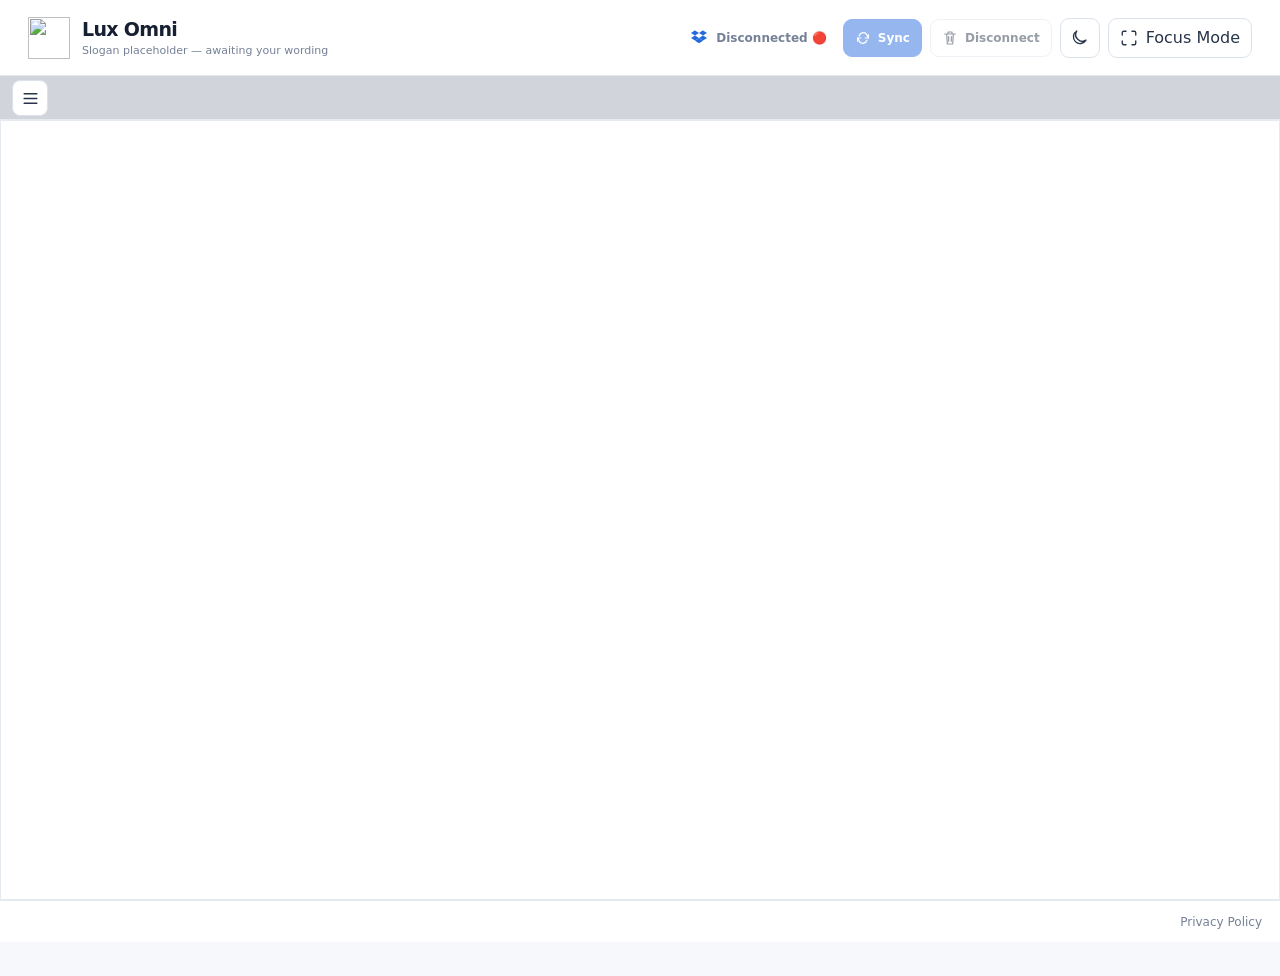
==== site/index.html @ 3a46864d "feat(ui): port legacy HTML/CSS to new modular structure and repoint asset paths" ====
<!doctype html>
<html lang="en">
<head>
  <meta charset="utf-8">
  <meta name="viewport" content="width=device-width, initial-scale=1">
  <meta name="theme-color" content="#ffffff">
  <meta name="description" content="Lux Omni">
  <link rel="icon" type="image/svg+xml" href="./icons/lux-pdf-viewer-icon.svg">
  <link rel="icon" type="image/png" sizes="64x64" href="./icons/lux-pdf-viewer-icon-64.png">
  <link rel="icon" type="image/png" sizes="256x256" href="./icons/lux-pdf-viewer-icon-256.png">
  <title>Lux Omni</title>
  <link rel="stylesheet" href="./styles.css">
  <link rel="stylesheet" href="components/pdf-editor.css">
  <link rel="stylesheet" href="components/dropbox-ui.css">
  <link rel="stylesheet" href="components/snipping-tool.css">
  <link rel="stylesheet" href="components/temporary-log.css">
  <script type="module" src="js/main.js"></script>
</head>
<body data-focus-mode="false">
  <header class="topbar">
    <a class="brand" href="./" aria-label="Lux Omni home">
      <span class="brand-mark" aria-hidden="true">
        <img src="./icons/lux-pdf-viewer-icon.svg" alt="" width="42" height="42">
      </span>
      <span class="brand-copy">
        <span class="brand-name">Lux Omni</span>
        <span class="brand-slogan">Slogan placeholder — awaiting your wording</span>
      </span>
    </a>

    <div class="topbar-actions">
      <button id="dropbox-topbar-button" class="dropbox-topbar-button" type="button" aria-label="Dropbox disconnected" title="Open Dropbox">
        <svg class="dropbox-topbar-logo" viewBox="0 0 24 24" aria-hidden="true">
          <path d="M7.2 2.8 2.4 5.9l4.8 3 4.8-3-4.8-3Zm9.6 0L12 5.9l4.8 3 4.8-3-4.8-3ZM7.2 9l-4.8 3 4.8 3 4.8-3-4.8-3Zm9.6 0L12 12l4.8 3 4.8-3-4.8-3-4.8 3 4.8 3 4.8-3-4.8-3ZM7.2 15.2l4.8 3 4.8-3-4.8-3-4.8 3Z"/>
        </svg>
        <span id="dropbox-status-indicator" class="dropbox-topbar-label" data-state="disconnected">Disconnected 🔴</span>
      </button>
      <button id="dropbox-sync-button" class="dropbox-ui-action dropbox-ui-sync" type="button" title="Save current viewport edits to Dropbox" aria-label="Sync edits to Dropbox" disabled>
        <svg viewBox="0 0 24 24" aria-hidden="true"><path d="M20 7v5h-5M4 17v-5h5"/><path d="M6.1 9A6.5 6.5 0 0 1 17 6l3 6M4 12l3 6a6.5 6.5 0 0 0 10.9-3"/></svg>
        <span class="dropbox-ui-action-label">Sync</span>
      </button>
      <button id="dropbox-disconnect-button" class="dropbox-ui-action dropbox-ui-disconnect" type="button" title="Disconnect Dropbox" aria-label="Disconnect Dropbox" disabled>
        <svg viewBox="0 0 24 24" aria-hidden="true"><path d="M9 6V3h6v3M4 6h16M7 6l1 15h8l1-15M10 10v7M14 10v7"/></svg>
        <span class="dropbox-ui-action-label">Disconnect</span>
      </button>
      <button id="theme-toggle" class="theme-toggle" type="button" aria-label="Switch to dark mode" title="Switch to dark mode" aria-pressed="false">
        <svg class="theme-icon-moon" viewBox="0 0 24 24" aria-hidden="true">
          <path d="M20.2 15.4A8.4 8.4 0 0 1 8.6 3.8 8.5 8.5 0 1 0 20.2 15.4Z"></path>
        </svg>
        <svg class="theme-icon-sun" viewBox="0 0 24 24" aria-hidden="true">
          <circle cx="12" cy="12" r="4"></circle>
          <path d="M12 2v2M12 20v2M4.93 4.93l1.42 1.42m11.3 11.3 1.42 1.42M2 12h2m16 0h2M4.93 19.07l1.42-1.42m11.3-11.3 1.42-1.42"></path>
        </svg>
      </button>
      <button id="focus-mode-toggle" class="focus-toggle" type="button" aria-pressed="false" aria-label="Turn on Focus Mode" title="Turn on Focus Mode">
        <svg class="focus-icon-enter" viewBox="0 0 24 24" aria-hidden="true">
          <path d="M8 3H5a2 2 0 0 0-2 2v3M16 3h3a2 2 0 0 1 2 2v3M21 16v3a2 2 0 0 1-2 2h-3M8 21H5a2 2 0 0 1-2-2v-3"></path>
        </svg>
        <svg class="focus-icon-exit" viewBox="0 0 24 24" aria-hidden="true">
          <path d="M9 3v4a2 2 0 0 1-2 2H3M15 3v4a2 2 0 0 0 2 2h4M3 15h4a2 2 0 0 1 2 2v4M21 15h-4a2 2 0 0 0-2 2v4"></path>
        </svg>
        <span>Focus Mode</span>
      </button>

    </div>
  </header>

  <div class="workspace-shell">
    <div class="sidebar-toggle-row">
      <button
        id="sidebar-toggle"
        class="sidebar-toggle"
        type="button"
        aria-controls="sidebar"
        aria-expanded="true"
        aria-label="Close sidebar"
        title="Close sidebar"
      >
        <svg viewBox="0 0 24 24" aria-hidden="true">
          <path d="M4 6h16M4 12h16M4 18h16"></path>
        </svg>
      </button>
    </div>
    <div id="viewport-composition" class="viewport-composition" hidden>
      <div id="viewport-topbar" class="viewport-topbar" aria-label="Viewport toolbar">
        <div id="viewport-toolbar-full" class="viewport-toolbar-section viewport-toolbar-section--full" hidden>
          <button id="viewport-minimize-full" class="viewport-minimize-button" type="button" aria-label="Minimize full-screen viewport" title="Minimize viewport">−</button>
          <button id="viewport-close-full" class="viewport-close-button" type="button" data-viewport-close="full" aria-label="Close full-screen viewport" title="Close viewport">×</button>
        </div>
        <div id="viewport-toolbar-left" class="viewport-toolbar-section viewport-toolbar-section--left" hidden>
          <button id="viewport-minimize-left" class="viewport-minimize-button" type="button" aria-label="Minimize left viewport" title="Minimize left viewport">−</button>
          <button id="viewport-close-left" class="viewport-close-button" type="button" data-viewport-close="left" aria-label="Close left viewport" title="Close left viewport">×</button>
        </div>
        <div id="viewport-toolbar-right" class="viewport-toolbar-section viewport-toolbar-section--right" hidden>
          <button id="viewport-minimize-right" class="viewport-minimize-button" type="button" aria-label="Minimize right viewport" title="Minimize right viewport">−</button>
          <button id="viewport-close-right" class="viewport-close-button" type="button" data-viewport-close="right" aria-label="Close right viewport" title="Close right viewport">×</button>
        </div>
      </div>
      <div id="viewport-fullscreen-layout" class="viewport-stage viewport-stage--full" hidden>
        <div class="viewport" data-viewport-side="full"></div>
      </div>
      <div id="viewport-split-layout" class="viewport-stage viewport-stage--split" hidden>
        <div class="viewport viewport--split" data-viewport-side="left"></div>
        <div class="viewport viewport--split" data-viewport-side="right"></div>
      </div>
      <span id="viewport-number-full" class="viewport-number viewport-number--full" aria-hidden="true" hidden>0</span>
      <span id="viewport-number-left" class="viewport-number viewport-number--left" aria-hidden="true" hidden>1/2</span>
      <span id="viewport-number-right" class="viewport-number viewport-number--right" aria-hidden="true" hidden>2/2</span>
      <div id="viewport-split-divider" class="viewport-split-divider" role="separator" aria-label="Resize viewports" aria-orientation="vertical" aria-valuemin="20" aria-valuemax="80" aria-valuenow="50" tabindex="0" hidden></div>
      <div id="viewport-minimized-dock" class="viewport-minimized-dock" aria-label="Minimized viewports" hidden>
        <div id="viewport-minimized-items" class="viewport-minimized-items"></div>
      </div>
    </div>

    <section id="viewport-replace-dialog" class="viewport-replace-dialog" hidden role="dialog" aria-modal="true" aria-labelledby="viewport-replace-title" aria-describedby="viewport-replace-message">
      <div class="viewport-replace-card">
        <div class="viewport-replace-heading">
          <span class="viewport-replace-warning-icon" aria-hidden="true">!</span>
          <div>
            <h2 id="viewport-replace-title">Replace existing content?</h2>
            <p id="viewport-replace-message">This viewport already contains content. Replacing it may discard unsaved changes.</p>
          </div>
        </div>
        <div class="viewport-replace-actions">
          <button id="viewport-replace-cancel" class="viewport-replace-cancel" type="button">Cancel</button>
          <button id="viewport-replace-confirm" class="viewport-replace-confirm" type="button">Replace</button>
        </div>
      </div>
    </section>

    <div class="workspace-layout">
      <aside id="sidebar" class="sidebar" aria-label="Sidebar">
        <div class="sidebar-inner">
          <div class="sidebar-cloud-actions">
            <button id="dropbox-sidebar-button" class="toolbar-button toolbar-button-primary toolbar-icon-button" type="button" aria-label="Dropbox" title="Dropbox">
              <svg class="dropbox-logo" viewBox="0 0 24 24" aria-hidden="true">
                <path d="M7.2 2.8 2.4 5.9l4.8 3 4.8-3-4.8-3Zm9.6 0L12 5.9l4.8 3 4.8-3-4.8-3ZM7.2 9l-4.8 3 4.8 3 4.8-3-4.8-3Zm9.6 0L12 12l4.8 3 4.8-3-4.8-3-4.8 3 4.8 3 4.8-3-4.8-3ZM7.2 15.2l4.8 3 4.8-3-4.8-3-4.8 3Z"/>
              </svg>
            </button>
            <button id="sidebar-screenshot" class="toolbar-button toolbar-icon-button" type="button" aria-label="Open Lux Omni Snipping Tool" title="Lux Omni Snipping Tool">
              <svg viewBox="0 0 24 24" aria-hidden="true">
                <path d="M8 4H6a2 2 0 0 0-2 2v2M16 4h2a2 2 0 0 1 2 2v2M20 16v2a2 2 0 0 1-2 2h-2M8 20H6a2 2 0 0 1-2-2v-2"/>
                <rect x="8.5" y="8.5" width="7" height="7" rx="1" stroke-dasharray="2 2"/>
              </svg>
            </button>
            <a id="clipboard-open" class="toolbar-button toolbar-icon-button" href="./clipboard.html" target="_blank" rel="noopener noreferrer" aria-label="Open Lux Omni Clipboard in a new tab" title="Lux Omni Clipboard">
              <svg class="clipboard-icon" viewBox="0 0 24 24" aria-hidden="true">
                <rect x="5" y="4" width="14" height="17" rx="2"></rect>
                <path d="M9 4.5V3.8A1.8 1.8 0 0 1 10.8 2h2.4A1.8 1.8 0 0 1 15 3.8v.7M9 10h6M9 14h6M9 18h4"></path>
              </svg>
            </a>
            <button id="sidebar-youtube-button" class="toolbar-button toolbar-icon-button youtube-sidebar-button" type="button" aria-label="Load a YouTube video" title="YouTube" aria-controls="youtube-tile" aria-haspopup="dialog" aria-expanded="false">
              <svg class="youtube-sidebar-icon" viewBox="0 0 24 18" aria-hidden="true">
                <path d="M23.5 2.8a3 3 0 0 0-2.1-2.1C19.5.2 12 .2 12 .2S4.5.2 2.6.7A3 3 0 0 0 .5 2.8 31 31 0 0 0 0 9s0 3.7.5 6.2a3 3 0 0 0 2.1 2.1c1.9.5 9.4.5 9.4.5s7.5 0 9.4-.5a3 3 0 0 0 2.1-2.1A31 31 0 0 0 24 9s0-3.7-.5-6.2Z" fill="#ff0033"></path>
                <path d="m9.6 12.7 6.3-3.7-6.3-3.7v7.4Z" fill="#ffffff"></path>
              </svg>
            </button>
            <button id="viewport-fullscreen" class="toolbar-button toolbar-icon-button viewport-mode-button" type="button" aria-label="Open full-screen viewport" title="Full Screen" aria-pressed="false">
              <svg class="viewport-mode-icon" viewBox="0 0 24 24" aria-hidden="true">
                <path d="M8 3H4v5M16 3h4v5M20 16v5h-4M8 21H4v-5"></path>
              </svg>
            </button>
            <button id="viewport-split-screen" class="toolbar-button toolbar-icon-button viewport-mode-button" type="button" aria-label="Open split-screen viewports" title="Split Screen" aria-pressed="false">
              <svg class="viewport-mode-icon" viewBox="0 0 24 24" aria-hidden="true">
                <rect x="3" y="4" width="18" height="16" rx="2"></rect>
                <path d="M12 4v16"></path>
              </svg>
            </button>
          </div>
        </div>
      </aside>
      <main class="workspace" aria-label="PDF workspace">
        <div class="workspace-empty-state">
          <h1>Workspace</h1>
          <p>Open a document or tool to begin.</p>
        </div>
      </main>
    </div>
  </div>

  <section id="youtube-tile" class="youtube-tile" hidden role="dialog" aria-labelledby="youtube-tile-title" aria-describedby="youtube-tile-help" aria-modal="false">
    <h2 id="youtube-tile-title">Load YouTube video</h2>
    <p id="youtube-tile-help" class="youtube-tile-help">Paste a video link, then choose where it should open.</p>
    <label class="youtube-tile-label" for="youtube-video-url">YouTube link</label>
    <input id="youtube-video-url" class="youtube-tile-input" type="url" inputmode="url" autocomplete="url" placeholder="https://youtu.be/…" spellcheck="false">
    <p id="youtube-tile-feedback" class="youtube-tile-feedback" role="status" aria-live="polite" hidden></p>
    <div class="youtube-tile-targets" role="group" aria-label="Video destination">
      <button class="youtube-target-button" type="button" data-youtube-target="left" aria-label="Open video in Left viewport">
        <svg viewBox="0 0 24 24" aria-hidden="true"><rect x="3" y="4" width="18" height="16" rx="2"></rect><path d="M12 4v16"></path><path d="M8 8v8"></path></svg>
        <span>Left</span>
      </button>
      <button class="youtube-target-button" type="button" data-youtube-target="right" aria-label="Open video in Right viewport">
        <svg viewBox="0 0 24 24" aria-hidden="true"><rect x="3" y="4" width="18" height="16" rx="2"></rect><path d="M12 4v16"></path><path d="M16 8v8"></path></svg>
        <span>Right</span>
      </button>
      <button class="youtube-target-button" type="button" data-youtube-target="full" aria-label="Open video in Full Screen viewport">
        <svg viewBox="0 0 24 24" aria-hidden="true"><path d="M8 3H4v5M16 3h4v5M20 16v5h-4M8 21H4v-5"></path></svg>
        <span>Full Screen</span>
      </button>
    </div>
  </section>

  <div id="lux-snip-capture-panel" class="lux-snip-capture-panel" hidden role="region" aria-label="Lux Omni Snipping Tool capture options">
    <p class="lux-snip-panel-title">Lux Omni Snipping Tool</p>
    <div class="lux-snip-mode-group" role="group" aria-label="Snip mode">
      <button type="button" data-lux-snip-mode="rectangle" class="is-active" aria-pressed="true">Rectangle</button>
      <button type="button" data-lux-snip-mode="freeform" aria-pressed="false">Freeform</button>
      <button type="button" data-lux-snip-mode="viewport" aria-pressed="false">Viewport</button>
    </div>
    <label for="lux-snip-delay">Delay
      <select id="lux-snip-delay">
        <option value="0">None</option><option value="3">3 seconds</option><option value="5">5 seconds</option><option value="10">10 seconds</option>
      </select>
    </label>
    <button id="lux-snip-new" class="primary" type="button">Start Snipping</button>
    <button id="lux-snip-cancel" class="danger" type="button">Cancel</button>
  </div>
  <div id="lux-snip-countdown" hidden role="status" aria-live="polite"></div>
  <div id="lux-snip-selection" hidden tabindex="-1" aria-label="Select an area of the visible browser viewport">
    <div id="lux-snip-selection-box" hidden></div>
    <div id="lux-snip-selection-help">Drag to select the visible viewport area</div>
    <div id="lux-snip-selection-toolbar" role="toolbar" aria-label="Capture selection tools" hidden>
      <span>Lux Omni Snipping Tool</span>
      <button type="button" data-lux-snip-selection-mode="rectangle">Rectangle</button>
      <button type="button" data-lux-snip-selection-mode="freeform">Freeform</button>
      <button type="button" data-lux-snip-selection-mode="viewport">Viewport</button>
      <button id="lux-snip-selection-cancel" type="button">Cancel</button>
    </div>
  </div>

  <div id="lux-snip-editor-modal" class="lux-snip-editor-modal" role="dialog" aria-modal="true" aria-labelledby="lux-snip-editor-title" hidden>
    <div class="lux-snip-editor-backdrop" aria-hidden="true"></div>
    <section class="lux-snip-editor-dialog">
      <header class="lux-snip-editor-header">
        <img class="lux-snip-brand-icon" src="./icons/lux-pdf-viewer-icon.svg" alt="">
        <h2 id="lux-snip-editor-title" class="lux-snip-editor-title">Lux Omni Snipping Tool</h2>
        <button id="lux-snip-discard" type="button" aria-label="Discard screenshot and close" title="Discard screenshot and close">
          <svg viewBox="0 0 24 24" aria-hidden="true"><path d="M6 6 18 18M18 6 6 18"></path></svg>
        </button>
      </header>
      <div class="lux-snip-editor-toolbar" role="toolbar" aria-label="Screenshot editing tools">
        <button type="button" data-lux-snip-tool="pen" class="is-active" aria-pressed="true" title="Pen"><svg viewBox="0 0 24 24" aria-hidden="true"><path d="m4 20 4.5-1 11-11a2.1 2.1 0 0 0-3-3l-11 11L4 20Z"/></svg>Pen</button>
        <button type="button" data-lux-snip-tool="highlighter" aria-pressed="false" title="Highlighter"><svg viewBox="0 0 24 24" aria-hidden="true"><path d="m4 16 10-10 4 4L8 20H4v-4Z"/><path d="m12 8 4 4M3 22h18"/></svg>Highlight</button>
        <button type="button" data-lux-snip-tool="eraser" aria-pressed="false" title="Eraser"><svg viewBox="0 0 24 24" aria-hidden="true"><path d="m7 21-5-5a2 2 0 0 1 0-3l9-9a2 2 0 0 1 3 0l7 7a2 2 0 0 1 0 3l-7 7H7Z"/><path d="m8 6 10 10M14 21h8"/></svg>Eraser</button>
        <button type="button" data-lux-snip-tool="text" aria-pressed="false" title="Insert text"><svg viewBox="0 0 24 24" aria-hidden="true"><path d="M4 6V4h16v2M12 4v16M8 20h8"/></svg>Text</button>
        <button type="button" data-lux-snip-tool="crop" aria-pressed="false" title="Crop screenshot"><svg viewBox="0 0 24 24" aria-hidden="true"><path d="M6 3v12a3 3 0 0 0 3 3h12M3 6h12a3 3 0 0 1 3 3v12"/></svg>Crop</button>
        <span class="lux-snip-toolbar-divider"></span>
        <div class="lux-snip-color-row" role="group" aria-label="Annotation color">
          <button type="button" data-lux-snip-color="#e03131" class="lux-snip-color is-active" aria-label="Red" aria-pressed="true" title="Red" style="background:#e03131"></button>
          <button type="button" data-lux-snip-color="#ff922b" class="lux-snip-color" aria-label="Orange" aria-pressed="false" title="Orange" style="background:#ff922b"></button>
          <button type="button" data-lux-snip-color="#f08c00" class="lux-snip-color" aria-label="Yellow" aria-pressed="false" title="Yellow" style="background:#f08c00"></button>
          <button type="button" data-lux-snip-color="#2f9e44" class="lux-snip-color" aria-label="Green" aria-pressed="false" title="Green" style="background:#2f9e44"></button>
          <button type="button" data-lux-snip-color="#1971c2" class="lux-snip-color" aria-label="Blue" aria-pressed="false" title="Blue" style="background:#1971c2"></button>
          <button type="button" data-lux-snip-color="#7048e8" class="lux-snip-color" aria-label="Purple" aria-pressed="false" title="Purple" style="background:#7048e8"></button>
          <button type="button" data-lux-snip-color="#111827" class="lux-snip-color" aria-label="Black" aria-pressed="false" title="Black" style="background:#111827"></button>
        </div>
        <select id="lux-snip-width" aria-label="Pen thickness" title="Pen thickness"><option value="2">Thin</option><option value="3" selected>Medium</option><option value="6">Thick</option></select>
        <span class="lux-snip-toolbar-divider"></span>
        <button id="lux-snip-undo" type="button" title="Undo" aria-label="Undo" disabled><svg viewBox="0 0 24 24" aria-hidden="true"><path d="M9 14 4 9l5-5"/><path d="M4 9h9a7 7 0 0 1 0 14h-2"/></svg></button>
        <button id="lux-snip-redo" type="button" title="Redo" aria-label="Redo" disabled><svg viewBox="0 0 24 24" aria-hidden="true"><path d="m15 14 5-5-5-5"/><path d="M20 9h-9a7 7 0 0 0 0 14h2"/></svg></button>
        <button id="lux-snip-zoom-out" type="button" title="Zoom out" aria-label="Zoom out">−</button>
        <span id="lux-snip-zoom-label" aria-live="polite">100%</span>
        <button id="lux-snip-zoom-in" type="button" title="Zoom in" aria-label="Zoom in">+</button>
        <button id="lux-snip-copy" type="button" title="Copy annotated screenshot to the system clipboard"><svg viewBox="0 0 24 24" aria-hidden="true"><rect x="8" y="8" width="12" height="13" rx="2"/><path d="M16 8V5a2 2 0 0 0-2-2H5a2 2 0 0 0-2 2v11a2 2 0 0 0 2 2h3"/></svg>Copy</button>
        <button id="lux-snip-log" type="button" title="Add this annotated screenshot to Lux Omni Clipboard Log"><svg viewBox="0 0 24 24" aria-hidden="true"><path d="M12 5v14M5 12h14"/><path d="M4 3h16a1 1 0 0 1 1 1v16a1 1 0 0 1-1 1H4a1 1 0 0 1-1-1V4a1 1 0 0 1 1-1Z"/></svg>Add to log</button>
        <button id="lux-snip-save" type="button" title="Save screenshot as PNG"><svg viewBox="0 0 24 24" aria-hidden="true"><path d="M12 3v12m-5-5 5 5 5-5M4 18v3h16v-3"/></svg>Save</button>
      </div>
      <div id="lux-snip-workarea" class="lux-snip-workarea">
        <div id="lux-snip-stage">
          <canvas id="lux-snip-base" aria-label="Captured screenshot"></canvas>
          <canvas id="lux-snip-ink" aria-label="Draw or crop on the captured screenshot"></canvas>
          <div id="lux-snip-crop-box" hidden></div>
        </div>
      </div>
      <div id="lux-snip-status" role="status" aria-live="polite"></div>
    </section>
  </div>
  <div id="lux-snip-notice" role="status" aria-live="polite" hidden></div>

  <div id="dropbox-file-manager" class="dropbox-ui-modal" role="dialog" aria-modal="true" aria-labelledby="dropbox-file-manager-title" aria-describedby="dropbox-file-manager-status" hidden>
    <div class="dropbox-ui-backdrop" data-dropbox-ui-close></div>
    <section class="dropbox-ui-dialog" role="document">
      <header class="dropbox-ui-header">
        <div class="dropbox-ui-heading">
          <h2 id="dropbox-file-manager-title">Dropbox Files</h2>
          <p id="dropbox-current-location" class="dropbox-current-location">My Dropbox</p>
        </div>
        <div class="dropbox-ui-header-actions">
          <input id="dropbox-upload-input" class="dropbox-ui-file-input" type="file" aria-label="Choose a file to upload">
          <label class="dropbox-ui-upload-button" for="dropbox-upload-input" title="Upload a file from this device">
            <svg viewBox="0 0 24 24" aria-hidden="true"><path d="M12 16V4m-5 5 5-5 5 5"/><path d="M4 16v4h16v-4"/></svg>
            <span>Upload File</span>
          </label>
          <button id="dropbox-file-manager-close" class="dropbox-ui-close" type="button" aria-label="Close Dropbox Files" title="Close">
            <svg viewBox="0 0 24 24" aria-hidden="true"><path d="m6 6 12 12M18 6 6 18"/></svg>
          </button>
        </div>
      </header>
      <div class="dropbox-ui-navigation">
        <button id="dropbox-folder-back" class="dropbox-ui-back" type="button" disabled>
          <svg viewBox="0 0 24 24" aria-hidden="true"><path d="m14 5-7 7 7 7M7 12h14"/></svg>
          <span>Back</span>
        </button>
        <span class="dropbox-ui-navigation-hint">Choose a file, or open a folder to browse its contents.</span>
      </div>
      <p id="dropbox-file-manager-status" class="dropbox-ui-status" role="status" aria-live="polite">Checking Dropbox connection…</p>
      <div class="dropbox-ui-list-wrap">
        <ul id="dropbox-file-list" class="dropbox-ui-file-list" aria-label="Dropbox files and folders"></ul>
        <div id="dropbox-empty-state" class="dropbox-ui-empty" hidden>
          <svg viewBox="0 0 48 48" aria-hidden="true"><path d="M7 14.5A3.5 3.5 0 0 1 10.5 11H20l4 4h13.5A3.5 3.5 0 0 1 41 18.5v18a3.5 3.5 0 0 1-3.5 3.5h-27A3.5 3.5 0 0 1 7 36.5Z"/></svg>
          <strong>This folder is empty</strong>
          <span>Upload a file or go back to another folder.</span>
        </div>
      </div>
      <footer id="dropbox-selection-actions" class="dropbox-ui-selection" hidden>
        <div class="dropbox-ui-selected-copy">
          <span class="dropbox-ui-selected-label">Selected file</span>
          <strong id="dropbox-selected-name">No file selected</strong>
        </div>
        <div class="dropbox-ui-viewport-actions">
          <button id="dropbox-add-left" type="button">Add to Left Viewport</button>
          <button id="dropbox-add-right" type="button">Add to Right Viewport</button>
          <button id="dropbox-add-full" type="button">Add to Full Viewport</button>
        </div>
      </footer>
    </section>
  </div>
  <div id="dropbox-ui-toast" class="dropbox-ui-toast" role="status" aria-live="polite" hidden></div>

  <footer class="site-footer"><a href="./privacy.html">Privacy Policy</a></footer>
</body>
</html>
---- site/styles.css ----
:root {
  color-scheme: light;
  font-family: Inter, ui-sans-serif, system-ui, -apple-system, BlinkMacSystemFont, "Segoe UI", sans-serif;
  font-synthesis: none;
  text-rendering: optimizeLegibility;
  -webkit-font-smoothing: antialiased;
  -moz-osx-font-smoothing: grayscale;

  --ink: #1d2636;
  --muted: #758196;
  --line: #e5e9f0;
  --panel: #ffffff;
  --workspace: #f6f8fb;
  --accent: #4263eb;
  --brand-mark-bg: #eef2ff;
  --brand-name: #172033;

  --control-text: #273449;
  --control-bg: #ffffff;
  --control-border: #dce2ec;
  --control-hover-bg: #f7f8ff;
  --control-hover-border: #bac7ff;
  --focus-outline: #a5b4fc;
  --sidebar-width: 68px;
}

:root[data-theme="dark"] {
  color-scheme: dark;
  --ink: #e8edf5;
  --muted: #a0aabd;
  --line: #303949;
  --panel: #181e29;
  --workspace: #10151e;
  --accent: #a5b4fc;
  --brand-mark-bg: #252d44;
  --brand-name: #f3f5fa;

  --control-text: #e7ecf5;
  --control-bg: #1d2533;
  --control-border: #3a4557;
  --control-hover-bg: #29344a;
  --control-hover-border: #6577b8;
  --focus-outline: #8195dc;
}

* {
  box-sizing: border-box;
}

html,
body {
  min-width: 320px;
  min-height: 100%;
  margin: 0;
}

body {
  min-height: 100vh;
  color: var(--ink);
  background: var(--workspace);
  transition: background-color 180ms ease, color 180ms ease;
}

button,
a {
  font: inherit;
}

.topbar {
  position: fixed;
  top: 0;
  right: 0;
  left: 0;
  z-index: 10;
  display: flex;
  width: 100%;
  min-height: 76px;
  align-items: center;
  justify-content: space-between;
  gap: 24px;
  padding: 12px 28px;
  border-bottom: 1px solid var(--line);
  background: var(--panel);
  transform: translateY(0);
  transition:
    transform 280ms cubic-bezier(0.22, 1, 0.36, 1),
    background-color 180ms ease,
    color 180ms ease,
    border-color 180ms ease;
}

.brand {
  display: inline-flex;
  min-width: 0;
  align-items: center;
  gap: 12px;
  color: inherit;
  text-decoration: none;
}

.brand-mark {
  display: grid;
  width: 42px;
  height: 42px;
  flex: 0 0 42px;
  place-items: center;
  border-radius: 12px;
  color: var(--accent);
  background: transparent;
  transition: color 180ms ease;
}

.brand-mark img {
  display: block;
  width: 100%;
  height: 100%;
  object-fit: contain;
}

.brand-copy {
  display: flex;
  min-width: 0;
  flex-direction: column;
  gap: 3px;
}

.brand-name {
  overflow: hidden;
  color: var(--brand-name);
  font-size: 19px;
  font-weight: 720;
  letter-spacing: -0.035em;
  line-height: 1.2;
  text-overflow: ellipsis;
  white-space: nowrap;
}

.brand-slogan {
  color: var(--muted);
  font-size: 11px;
  line-height: 1.25;
}

.topbar-actions {
  display: flex;
  flex: 0 0 auto;
  align-items: center;
  gap: 8px;
}

.dropbox-topbar-button {
  display: inline-flex;
  min-width: 0;
  min-height: 40px;
  align-items: center;
  justify-content: center;
  gap: 7px;
  padding: 0 7px;
  border: 1px solid transparent;
  border-radius: 9px;
  color: var(--control-text);
  background: transparent;
  cursor: pointer;
  font: inherit;
  white-space: nowrap;
  transition: background-color 180ms ease, border-color 180ms ease;
}

.dropbox-topbar-button:hover {
  border-color: var(--control-border);
  background: var(--control-hover-bg);
}

.dropbox-topbar-button:focus-visible {
  outline: 3px solid var(--focus-outline);
  outline-offset: 2px;
}

.dropbox-topbar-logo {
  display: block;
  width: 20px;
  height: 20px;
  flex: 0 0 20px;
  fill: #2469dc;
}

.dropbox-topbar-label {
  max-width: 148px;
  overflow: hidden;
  color: var(--control-text);
  font-size: 12px;
  font-weight: 600;
  text-overflow: ellipsis;
  white-space: nowrap;
}

.theme-toggle,
.focus-toggle,
.sidebar-toggle {
  border: 1px solid var(--control-border);
  color: var(--control-text);
  background: var(--control-bg);
  cursor: pointer;
  transition: background-color 180ms ease, color 180ms ease, border-color 180ms ease;
}

.theme-toggle:hover,
.focus-toggle:hover,
.focus-toggle[aria-pressed="true"],
.sidebar-toggle:hover {
  border-color: var(--control-hover-border);
  background: var(--control-hover-bg);
}

.theme-toggle:focus-visible,
.focus-toggle:focus-visible,
.sidebar-toggle:focus-visible,
.brand:focus-visible {
  outline: 3px solid var(--focus-outline);
  outline-offset: 3px;
}

.theme-toggle {
  display: grid;
  width: 40px;
  height: 40px;
  flex: 0 0 40px;
  place-items: center;
  padding: 0;
  border-radius: 9px;
}

.theme-toggle svg {
  width: 19px;
  height: 19px;
  fill: none;
  stroke: currentColor;
  stroke-linecap: round;
  stroke-linejoin: round;
  stroke-width: 1.7;
}

.theme-icon-sun {
  display: none;
}

:root[data-theme="dark"] .theme-icon-moon {
  display: none;
}

:root[data-theme="dark"] .theme-icon-sun {
  display: block;
}

.focus-toggle {
  display: inline-flex;
  min-height: 40px;
  align-items: center;
  justify-content: center;
  gap: 8px;
  padding: 0 11px;
  border-radius: 9px;
  white-space: nowrap;
}

.focus-toggle svg {
  width: 18px;
  height: 18px;
  flex: 0 0 18px;
  fill: none;
  stroke: currentColor;
  stroke-linecap: round;
  stroke-linejoin: round;
  stroke-width: 1.8;
}

.focus-icon-exit {
  display: none;
}

body[data-focus-mode="true"] .focus-icon-enter {
  display: none;
}

body[data-focus-mode="true"] .focus-icon-exit {
  display: block;
}

/* Focus Mode only changes topbar visibility when the user enables it. */
body[data-focus-mode="true"] .topbar {
  transform: translateY(-100%);
  pointer-events: none;
}

body[data-focus-mode="true"] .topbar.is-visible {
  transform: translateY(0);
  pointer-events: auto;
}

.workspace-shell {
  position: relative;
  margin-top: 76px;
}

body[data-focus-mode="true"] .workspace-shell {
  margin-top: 0;
}

.sidebar-toggle-row {
  position: relative;
  z-index: 4;
  display: flex;
  width: var(--sidebar-width);
  height: 44px;
  align-items: center;
  padding: 0 12px;
  background: var(--workspace);
  pointer-events: none;
}

:root[data-sidebar-open="false"] .sidebar-toggle-row {
  background: transparent;
}

.sidebar-toggle {
  pointer-events: auto;
}

.viewport-composition {
  position: absolute;
  top: 0;
  right: 0;
  bottom: 0;
  left: var(--sidebar-width);
  z-index: 2;
  display: grid;
  min-width: 0;
  min-height: 0;
  grid-template-columns: minmax(0, var(--split-left-share, 1fr)) 5px minmax(0, var(--split-right-share, 1fr));
  grid-template-rows: 44px minmax(0, 1fr) auto;
}

:root[data-sidebar-open="false"] .viewport-composition {
  left: 0;
}

.viewport-topbar {
  display: grid;
  grid-column: 1 / -1;
  grid-row: 1;
  min-width: 0;
  grid-template-columns: minmax(0, var(--split-left-share, 1fr)) 5px minmax(0, var(--split-right-share, 1fr));
  background: #d1d5db;
  border-bottom: 1px solid var(--line);
}

.viewport-toolbar-section {
  display: flex;
  min-width: 0;
  min-height: 0;
  align-items: center;
  justify-content: flex-end;
  gap: 6px;
  padding: 0 8px;
}

.youtube-sidebar-button svg {
  display: block;
  width: 20px;
  height: 15px;
}

.youtube-tile {
  position: fixed;
  z-index: 30;
  width: min(340px, calc(100vw - 88px));
  padding: 16px;
  border: 1px solid var(--control-border);
  border-radius: 14px;
  color: var(--ink);
  background: var(--panel);
  box-shadow: 0 14px 42px rgb(15 23 42 / 22%);
}

.youtube-tile h2 {
  margin: 0;
  color: var(--brand-name);
  font-size: 16px;
  font-weight: 720;
  line-height: 1.35;
}

.youtube-tile-help {
  margin: 6px 0 14px;
  color: var(--muted);
  font-size: 12px;
  line-height: 1.5;
}

.youtube-tile-label {
  display: block;
  margin-bottom: 6px;
  color: var(--control-text);
  font-size: 12px;
  font-weight: 650;
}

.youtube-tile-input {
  display: block;
  width: 100%;
  min-width: 0;
  min-height: 38px;
  padding: 8px 10px;
  border: 1px solid var(--control-border);
  border-radius: 8px;
  color: var(--control-text);
  background: var(--control-bg);
  font: inherit;
  font-size: 12px;
}

.youtube-tile-input:focus-visible {
  outline: 3px solid var(--focus-outline);
  outline-offset: 2px;
}

.youtube-tile-feedback {
  margin: 8px 0 0;
  color: #dc2626;
  font-size: 12px;
  line-height: 1.45;
}

:root[data-theme="dark"] .youtube-tile-feedback {
  color: #fca5a5;
}

.youtube-tile-targets {
  display: grid;
  grid-template-columns: repeat(3, minmax(0, 1fr));
  gap: 7px;
  margin-top: 14px;
}

.youtube-target-button {
  display: flex;
  min-width: 0;
  min-height: 62px;
  flex-direction: column;
  align-items: center;
  justify-content: center;
  gap: 6px;
  padding: 7px 3px;
  border: 1px solid var(--control-border);
  border-radius: 9px;
  color: var(--control-text);
  background: var(--control-bg);
  cursor: pointer;
  font-size: 11px;
  font-weight: 650;
  line-height: 1.2;
  text-align: center;
  transition: background-color 160ms ease, border-color 160ms ease;
}

.youtube-target-button:hover {
  border-color: var(--control-hover-border);
  background: var(--control-hover-bg);
}

.youtube-target-button:focus-visible {
  outline: 3px solid var(--focus-outline);
  outline-offset: 2px;
}

.youtube-target-button svg {
  display: block;
  width: 20px;
  height: 20px;
  fill: none;
  stroke: currentColor;
  stroke-width: 1.7;
  stroke-linecap: round;
  stroke-linejoin: round;
}

.youtube-target-button[data-youtube-target="full"] svg {
  width: 19px;
  height: 19px;
}

.viewport-toolbar-section--full {
  grid-column: 1 / -1;
}

.viewport-toolbar-section--left {
  grid-column: 1;
}

.viewport-toolbar-section--right {
  grid-column: 3;
}

.viewport-minimize-button,
.viewport-close-button {
  display: grid;
  width: 24px;
  height: 24px;
  flex: 0 0 24px;
  place-items: center;
  padding: 0;
  border: 0;
  border-radius: 4px;
  color: #ffffff;
  background: #dc2626;
  cursor: pointer;
  font-size: 20px;
  font-weight: 700;
  line-height: 1;
  transition: background-color 140ms ease, box-shadow 140ms ease;
}

.viewport-minimize-button {
  width: 24px;
  height: 24px;
  flex: 0 0 24px;
  place-items: center;
  padding: 0;
  border: 0;
  border-radius: 4px;
  color: #ffffff;
  background: #6b7280;
  cursor: pointer;
  font-size: 22px;
  font-weight: 600;
  line-height: 1;
  transition: background-color 140ms ease, box-shadow 140ms ease;
}

.viewport-minimize-button:hover {
  background: #4b5563;
}

.viewport-minimize-button:focus-visible {
  outline: 2px solid #374151;
  outline-offset: 2px;
}

.viewport-close-button:hover {
  background: #b91c1c;
}

.viewport-close-button:focus-visible {
  outline: 2px solid #991b1b;
  outline-offset: 2px;
}

.sidebar-toggle {
  display: grid;
  width: 36px;
  height: 36px;
  place-items: center;
  padding: 0;
  border-radius: 8px;
}

.sidebar-toggle svg {
  width: 19px;
  height: 19px;
  fill: none;
  stroke: currentColor;
  stroke-width: 1.8;
  stroke-linecap: round;
}

.workspace-layout {
  display: grid;
  grid-template-columns: var(--sidebar-width) minmax(0, 1fr);
  min-height: calc(100vh - 120px);
  transition: grid-template-columns 240ms cubic-bezier(0.22, 1, 0.36, 1);
}

:root[data-sidebar-open="false"] .workspace-layout {
  grid-template-columns: 0 minmax(0, 1fr);
}

.sidebar {
  min-width: 0;
  overflow: hidden;
  border-right: 1px solid var(--line);
  background: var(--panel);
  transition: background-color 180ms ease, border-color 180ms ease;
}

:root[data-sidebar-open="false"] .sidebar {
  border-right-color: transparent;
}

.sidebar-inner {
  width: var(--sidebar-width);
  min-width: var(--sidebar-width);
  min-height: calc(100vh - 120px);
  height: 100%;
  padding: 12px 8px;
  overflow-x: hidden;
}

.workspace {
  min-width: 0;
  min-height: calc(100vh - 120px);
  background: var(--workspace);
}

.viewport-stage {
  width: 100%;
  height: 100%;
  min-width: 0;
  min-height: 0;
}

.viewport-stage--full {
  grid-column: 1 / -1;
  grid-row: 2;
}

.viewport-stage--split {
  display: contents;
}

.viewport-stage--split > .viewport:first-child {
  grid-column: 1;
  grid-row: 2;
}

.viewport-stage--split > .viewport:last-child {
  grid-column: 3;
  grid-row: 2;
}

.viewport-composition[data-mode^="solo-"] {
  grid-template-columns: minmax(0, 1fr) 0 minmax(0, 0fr);
}

.viewport-composition[data-mode^="solo-"] .viewport-topbar {
  grid-template-columns: minmax(0, 1fr) 0 minmax(0, 0fr);
}

.viewport-composition[data-mode^="solo-"] .viewport-stage--split > .viewport {
  display: none;
}

.viewport-composition[data-mode="solo-left"] .viewport-stage--split > .viewport[data-viewport-side="left"],
.viewport-composition[data-mode="solo-right"] .viewport-stage--split > .viewport[data-viewport-side="right"] {
  display: block;
  grid-column: 1 / -1;
  grid-row: 2;
}

.viewport-number {
  position: relative;
  z-index: 4;
  display: grid;
  width: 25px;
  height: 30px;
  align-self: center;
  justify-self: end;
  place-items: center;
  margin-right: 7px;
  border: 1px solid #94a3b8;
  border-radius: 5px;
  color: #111827;
  background: #ffffff;
  box-shadow: 0 1px 3px rgb(15 23 42 / 12%);
  font-size: 11px;
  font-weight: 750;
  line-height: 1;
  pointer-events: none;
  grid-row: 2;
}

.viewport-number--full {
  grid-column: 1 / -1;
}

.viewport-number--left {
  grid-column: 1;
}

.viewport-number--right {
  grid-column: 3;
}

.viewport-composition[data-mode="solo-right"] .viewport-number--right {
  grid-column: 1 / -1;
}

.viewport.is-drop-target {
  outline: 3px dashed var(--accent);
  outline-offset: -6px;
  box-shadow: inset 0 0 0 2px var(--accent);
}

.viewport-minimized-bar {
  cursor: grab;
}

.viewport-minimized-bar:active,
.viewport-minimized-bar.is-dragging {
  cursor: grabbing;
  opacity: 0.68;
}

.viewport-minimized-dock {
  display: flex;
  min-width: 0;
  max-width: 100%;
  grid-column: 1 / -1;
  grid-row: 3;
  align-items: center;
  padding: 7px 9px;
  border-top: 1px solid var(--line);
  background: var(--workspace);
}

.viewport-minimized-items {
  display: flex;
  min-width: 0;
  max-width: 100%;
  flex: 1 1 auto;
  flex-wrap: wrap;
  gap: 7px;
}

.viewport-minimized-bar {
  display: grid;
  width: min(100%, 340px);
  min-width: min(220px, 100%);
  min-height: 34px;
  grid-template-columns: auto minmax(0, 1fr) auto;
  align-items: center;
  gap: 8px;
  padding: 0 10px;
  border: 1px solid var(--control-border);
  border-radius: 7px;
  color: var(--control-text);
  background: var(--panel);
  cursor: pointer;
  text-align: left;
  box-shadow: 0 1px 3px rgb(15 23 42 / 8%);
}

.viewport-minimized-bar:hover {
  border-color: var(--control-hover-border);
  background: var(--control-hover-bg);
}

.viewport-minimized-bar:focus-visible {
  outline: 2px solid var(--focus-outline);
  outline-offset: 2px;
}

.viewport-minimized-file {
  overflow: hidden;
  font-size: 12px;
  line-height: 1.3;
  text-overflow: ellipsis;
  white-space: nowrap;
}

.viewport-minimized-number {
  color: var(--muted);
  font-size: 11px;
  font-weight: 750;
  white-space: nowrap;
}

.viewport-minimized-restore {
  color: var(--muted);
  font-size: 17px;
  line-height: 1;
}

.viewport-composition.is-minimized-only {
  pointer-events: none;
}

.viewport-composition.is-minimized-only .viewport-minimized-dock {
  pointer-events: auto;
}

.viewport-split-divider {
  position: relative;
  z-index: 5;
  grid-column: 2;
  grid-row: 1 / 3;
  width: 5px;
  cursor: col-resize;
  touch-action: none;
  user-select: none;
}

.viewport-split-divider::before {
  position: absolute;
  top: 0;
  bottom: 0;
  left: 2px;
  width: 1px;
  background: var(--line);
  content: "";
  transition: background-color 160ms ease;
}

.viewport-split-divider:hover::before,
.viewport-split-divider:focus-visible::before,
.viewport-split-divider:active::before {
  background: var(--accent);
}

.viewport {
  width: 100%;
  height: 100%;
  min-width: 0;
  min-height: 0;
  overflow-x: hidden;
  overflow-y: scroll;
  border: 1px solid var(--line);
  background: #ffffff;
}

.viewport-youtube-content {
  display: grid;
  width: 100%;
  min-height: 100%;
  place-items: start center;
  padding: 12px;
  background: #ffffff;
}

.viewport-youtube-frame {
  display: block;
  width: min(100%, 960px);
  height: auto;
  aspect-ratio: 16 / 9;
  border: 0;
  background: #000000;
}

.viewport-youtube-error {
  margin: 12px;
  color: #dc2626;
  font-size: 13px;
  line-height: 1.5;
}

.sidebar-cloud-actions {
  display: flex;
  width: 100%;
  flex-direction: column;
  align-items: center;
  gap: 10px;
}

.toolbar-button {
  display: inline-flex;
  width: 100%;
  min-height: 42px;
  align-items: center;
  justify-content: flex-start;
  gap: 11px;
  padding: 10px 12px;
  border: 1px solid var(--control-border);
  border-radius: 10px;
  color: var(--control-text);
  background: var(--control-bg);
  cursor: pointer;
  text-align: left;
  font-weight: 650;
  transition: background-color 180ms ease, color 180ms ease, border-color 180ms ease, opacity 180ms ease;
}

.toolbar-icon-button {
  display: grid;
  width: 40px;
  height: 40px;
  min-height: 40px;
  flex: 0 0 40px;
  place-items: center;
  justify-content: center;
  padding: 0;
  border-radius: 9px;
}

.toolbar-icon-button .dropbox-logo,
.toolbar-icon-button .clipboard-icon {
  width: 22px;
  height: 22px;
}

.clipboard-icon {
  fill: none;
  stroke: currentColor;
  stroke-width: 1.7;
  stroke-linecap: round;
  stroke-linejoin: round;
}

.viewport-mode-button .viewport-mode-icon {
  width: 22px;
  height: 22px;
  fill: none;
  stroke: currentColor;
  stroke-width: 1.7;
  stroke-linecap: round;
  stroke-linejoin: round;
}

.toolbar-button:hover:not(:disabled) {
  border-color: var(--control-hover-border);
  background: var(--control-hover-bg);
}

.toolbar-button:focus-visible {
  outline: 3px solid var(--focus-outline);
  outline-offset: 2px;
}

.toolbar-button-primary {
  border-color: #2469dc;
  color: #fff;
  background: #2469dc;
}

.toolbar-button-primary:hover:not(:disabled) {
  border-color: #1e5ec9;
  background: #1e5ec9;
}

.toolbar-button:disabled {
  cursor: not-allowed;
  opacity: 0.6;
}

.dropbox-logo {
  display: block;
  width: 21px;
  height: 21px;
  flex: 0 0 21px;
  fill: currentColor;
}


.visually-hidden {
  position: absolute !important;
  width: 1px !important;
  height: 1px !important;
  padding: 0 !important;
  margin: -1px !important;
  overflow: hidden !important;
  clip: rect(0, 0, 0, 0) !important;
  white-space: nowrap !important;
  border: 0 !important;
}

.workspace-empty-state {
  display: flex;
  min-height: 50vh;
  flex-direction: column;
  align-items: center;
  justify-content: center;
  gap: 10px;
  padding: 32px;
  color: var(--muted);
  text-align: center;
}

.workspace-empty-state h1 {
  margin: 0;
  color: var(--ink);
  font-size: clamp(21px, 3vw, 30px);
  letter-spacing: -0.04em;
}

.workspace-empty-state p {
  max-width: 620px;
  margin: 0;
  font-size: 14px;
  line-height: 1.6;
}

.pdf-preview-frame {
  display: block;
  width: 100%;
  height: calc(100vh - 150px);
  min-height: 500px;
  border: 0;
  background: var(--panel);
}

.pdf-preview-heading {
  padding: 14px 18px;
  border-bottom: 1px solid var(--line);
  color: var(--ink);
  font-size: 14px;
  font-weight: 650;
  overflow-wrap: anywhere;
}

.pdf-preview-note {
  margin: 0;
  padding: 11px 18px;
  color: var(--muted);
  font-size: 12px;
  line-height: 1.5;
}

.file-preview-image {
  display: block;
  max-width: min(100%, 1200px);
  max-height: calc(100vh - 180px);
  margin: 0 auto;
  object-fit: contain;
}

.file-preview-markdown {
  max-width: 100%;
  margin: 0;
  padding: 20px;
  overflow: auto;
  color: var(--ink);
  background: var(--panel);
  font: 13px/1.65 ui-monospace, SFMono-Regular, Consolas, monospace;
  white-space: pre-wrap;
  overflow-wrap: anywhere;
}

body[data-focus-mode="true"] .workspace-layout,
body[data-focus-mode="true"] .sidebar-inner,
body[data-focus-mode="true"] .workspace {
  min-height: calc(100vh - 44px);
}

[hidden] {
  display: none !important;
}

.site-footer {
  display: flex;
  min-height: 42px;
  align-items: center;
  justify-content: flex-end;
  padding: 8px 18px;
  border-top: 1px solid var(--line);
  background: var(--panel);
  font-size: 12px;
}
.site-footer a {
  color: var(--muted);
  text-decoration: none;
}
.site-footer a:hover {
  color: var(--accent);
  text-decoration: underline;
}

@media (max-width: 560px) {
  .topbar {
    gap: 10px;
    padding-right: 10px;
    padding-left: 10px;
  }

  .topbar-actions {
    gap: 5px;
  }

  .dropbox-topbar-button {
    gap: 4px;
    padding: 0;
  }

  .dropbox-topbar-logo {
    width: 17px;
    height: 17px;
    flex-basis: 17px;
  }

  .dropbox-topbar-label {
    max-width: 92px;
    font-size: 10px;
  }

  .topbar {
    min-height: 68px;
    gap: 10px;
    padding: 10px 12px;
  }

  .brand {
    gap: 8px;
  }

  .brand-mark {
    width: 36px;
    height: 36px;
    flex-basis: 36px;
    border-radius: 10px;
  }

  .brand-mark svg {
    width: 28px;
    height: 28px;
  }

  .brand-name {
    font-size: 15px;
  }

  .brand-slogan {
    max-width: 180px;
    font-size: 10px;
  }

  .focus-toggle {
    width: 40px;
    min-width: 40px;
    padding: 0;
    gap: 0;
  }

  .focus-toggle span {
    display: none;
  }

  .workspace-shell {
    margin-top: 68px;
  }

  body[data-focus-mode="true"] .workspace-shell {
    margin-top: 0;
  }

  .workspace-layout {
    min-height: calc(100vh - 112px);
  }

  .sidebar-inner,
  .workspace {
    min-height: calc(100vh - 112px);
  }
}

@media (prefers-reduced-motion: reduce) {
  *,
  *::before,
  *::after {
    scroll-behavior: auto !important;
    transition-duration: 0.01ms !important;
    animation-duration: 0.01ms !important;
  }
}


/* Confirm destructive viewport drops before disposing destination content. */
.viewport-replace-dialog {
  position: fixed;
  inset: 0;
  z-index: 100;
  display: grid;
  place-items: center;
  padding: 20px;
  background: rgb(15 23 42 / 48%);
}

.viewport-replace-card {
  width: min(100%, 460px);
  padding: 22px;
  border: 1px solid var(--control-border);
  border-radius: 16px;
  color: var(--ink);
  background: var(--panel);
  box-shadow: 0 24px 72px rgb(15 23 42 / 28%);
}

.viewport-replace-heading {
  display: grid;
  grid-template-columns: 36px minmax(0, 1fr);
  align-items: start;
  gap: 12px;
}

.viewport-replace-warning-icon {
  display: grid;
  width: 34px;
  height: 34px;
  place-items: center;
  border-radius: 50%;
  color: #92400e;
  background: #fef3c7;
  font-size: 20px;
  font-weight: 800;
}

:root[data-theme="dark"] .viewport-replace-warning-icon {
  color: #fcd34d;
  background: #422006;
}

.viewport-replace-card h2 {
  margin: 1px 0 8px;
  color: var(--brand-name);
  font-size: 18px;
  line-height: 1.3;
}

.viewport-replace-card p {
  margin: 0;
  color: var(--muted);
  font-size: 13px;
  line-height: 1.6;
  overflow-wrap: anywhere;
}

.viewport-replace-actions {
  display: flex;
  justify-content: flex-end;
  gap: 9px;
  margin-top: 22px;
}

.viewport-replace-actions button {
  min-height: 38px;
  padding: 0 14px;
  border: 1px solid var(--control-border);
  border-radius: 8px;
  color: var(--control-text);
  background: var(--control-bg);
  cursor: pointer;
  font: inherit;
  font-size: 13px;
  font-weight: 650;
}

.viewport-replace-actions button:focus-visible {
  outline: 3px solid var(--focus-outline);
  outline-offset: 2px;
}

.viewport-replace-actions .viewport-replace-confirm {
  border-color: #b91c1c;
  color: #ffffff;
  background: #dc2626;
}

.viewport-replace-actions .viewport-replace-confirm:hover {
  border-color: #991b1b;
  background: #b91c1c;
}

.viewport-replace-actions .viewport-replace-cancel:hover {
  border-color: var(--control-hover-border);
  background: var(--control-hover-bg);
}
---- site/components/pdf-editor.css ----
/* Lux Omni PDF.js workspace and annotation toolbar. */
.lux-pdf-editor-root {
  display: flex !important;
  min-width: 0;
  min-height: 0 !important;
  padding: 0;
}
.lux-pdf-editor {
  display: flex;
  flex: 1 1 auto;
  flex-direction: column;
  width: 100%;
  min-width: 0;
  min-height: 0;
  color: #172033;
  background: #e9edf3;
  color-scheme: light;
  /* The PDF.js stylesheet's :root variables do not cross the Shadow DOM boundary. */
  --viewer-container-height: 0;
  --pdfViewer-padding-bottom: 0;
  --page-margin: 1px auto -8px;
  --page-border: 9px solid transparent;
  --spreadHorizontalWrapped-margin-LR: -3.5px;
  --loading-icon-delay: 400ms;
  --focus-ring-color: var(--focus-outline-color, #0060df);
  --focus-ring-outline: var(--focus-outline-width, 2px) solid var(--focus-ring-color);
  --text-primary-color: var(--text-color, #15141a);
  --link-fg-color: var(--link-color, #0060df);
  --link-hover-fg-color: var(--link-color-hover, #0250bb);
  --new-badge-bg: #070;
  --new-badge-color: #fff;
  --new-badge-border-color: rgb(21 20 26 / 40%);
  font: 13px/1.4 Inter, ui-sans-serif, system-ui, -apple-system, BlinkMacSystemFont, "Segoe UI", sans-serif;
}
.lux-pdf-toolbar {
  position: relative;
  z-index: 5;
  display: flex;
  flex: 0 0 auto;
  flex-wrap: wrap;
  align-items: center;
  gap: 5px;
  padding: 8px;
  border-bottom: 1px solid #cbd3df;
  background: #fff;
  box-shadow: 0 1px 3px rgb(15 23 42 / 6%);
}
.lux-pdf-toolbar-group {
  display: flex;
  min-width: 0;
  align-items: center;
  gap: 3px;
  padding-right: 6px;
  border-right: 1px solid #e1e6ee;
}
.lux-pdf-toolbar-group:last-of-type { border-right: 0; }
.lux-pdf-tool {
  display: inline-flex;
  min-height: 32px;
  min-width: 32px;
  align-items: center;
  justify-content: center;
  gap: 4px;
  padding: 5px 8px;
  border: 1px solid transparent;
  border-radius: 6px;
  color: #273449;
  background: #fff;
  font: inherit;
  cursor: pointer;
  white-space: nowrap;
}
.lux-pdf-tool:hover:not(:disabled) { border-color: #cbd5e1; background: #f3f6fa; }
.lux-pdf-tool:focus-visible,
.lux-pdf-page-input:focus-visible,
.lux-pdf-search-input:focus-visible {
  outline: 2px solid #2563eb;
  outline-offset: 1px;
}
.lux-pdf-tool.is-active,
.lux-pdf-tool[aria-pressed="true"] { border-color: #93b4fa; color: #1646a0; background: #eaf1ff; }
.lux-pdf-tool:disabled { opacity: .42; cursor: not-allowed; }
.lux-pdf-save-button { border-color: #bfcee7; background: #f5f8ff; font-weight: 650; }
.lux-pdf-page-input {
  width: 44px;
  min-height: 30px;
  padding: 4px;
  border: 1px solid #ccd4e0;
  border-radius: 5px;
  color: #172033;
  background: #fff;
  font: inherit;
  text-align: center;
}
.lux-pdf-page-count,
.lux-pdf-zoom-value { color: #4b5568; white-space: nowrap; font-variant-numeric: tabular-nums; }
.lux-pdf-zoom-value { min-width: 42px; text-align: center; }
.lux-pdf-search-controls { flex: 1 1 180px; }
.lux-pdf-search-input {
  width: min(100%, 150px);
  min-width: 68px;
  min-height: 30px;
  padding: 4px 8px;
  border: 1px solid #ccd4e0;
  border-radius: 5px;
  color: #172033;
  background: #fff;
  font: inherit;
}
.lux-pdf-status {
  flex: 1 1 150px;
  min-width: 80px;
  color: #526077;
  font-size: 12px;
  text-align: right;
  overflow-wrap: anywhere;
}
.lux-pdf-status[data-state="dirty"] { color: #a16207; font-weight: 650; }
.lux-pdf-status[data-state="saved"] { color: #187244; }
.lux-pdf-status[data-state="error"] { color: #b42318; }
.lux-pdf-viewer-frame {
  position: relative;
  flex: 1 1 auto;
  width: 100%;
  min-width: 0;
  min-height: 0;
  overflow: hidden;
  background: #e9edf3;
}
.lux-pdf-viewer-container {
  position: absolute;
  inset: 0;
  width: 100%;
  height: 100%;
  min-width: 0;
  min-height: 0;
  overflow: auto;
  overscroll-behavior: contain;
  background: #e9edf3;
  scrollbar-gutter: stable;
}
.lux-pdf-viewer-container > .pdfViewer {
  position: relative;
  width: 100%;
  min-height: 100%;
  padding: 16px 0 24px;
  box-sizing: border-box;
}
.lux-pdf-viewer-container.is-hand-tool { cursor: grab; user-select: none; }
.lux-pdf-viewer-container.is-panning { cursor: grabbing; }
.lux-pdf-viewer-container.is-hand-tool .textLayer,
.lux-pdf-viewer-container.is-hand-tool .annotationLayer,
.lux-pdf-viewer-container.is-hand-tool .annotationEditorLayer { pointer-events: none; }
.lux-pdf-editor .pdfViewer .page {
  margin: 0 auto 16px;
  border: 1px solid #cbd3df;
  box-shadow: 0 4px 16px rgb(15 23 42 / 14%);
}
@media (max-width: 760px) {
  .lux-pdf-toolbar { gap: 4px; padding: 6px; }
  .lux-pdf-toolbar-group { gap: 2px; padding-right: 4px; }
  .lux-pdf-tool { min-height: 30px; min-width: 29px; padding: 4px 6px; font-size: 12px; }
  .lux-pdf-search-controls { flex: 1 1 140px; }
  .lux-pdf-search-input { width: 100%; flex: 1 1 auto; }
  .lux-pdf-status { flex-basis: 100%; text-align: left; }
}
@media (max-width: 460px) {
  .lux-pdf-toolbar { align-items: stretch; }
  .lux-pdf-toolbar-group { flex-wrap: wrap; }
  .lux-pdf-toolbar-group .lux-pdf-tool { padding-inline: 6px; }
  .lux-pdf-zoom-value { display: none; }
}
---- site/components/dropbox-ui.css ----
/* Dropbox UI integration — isolated from the main application stylesheet. */
.dropbox-topbar-button {
  gap: 7px;
  max-width: min(250px, 34vw);
}
.dropbox-topbar-label[data-state="connected"] { color: #17834e; }
.dropbox-topbar-label[data-state="disconnected"] { color: var(--muted); }

.dropbox-ui-action,
.dropbox-ui-upload-button,
.dropbox-ui-back,
.dropbox-ui-close,
.dropbox-ui-viewport-actions button {
  display: inline-flex; align-items: center; justify-content: center; gap: 7px;
  min-height: 38px; padding: 8px 11px; border: 1px solid var(--control-border);
  border-radius: 9px; color: var(--control-text); background: var(--control-bg);
  font: inherit; font-size: 12px; font-weight: 650; cursor: pointer;
  transition: background-color 160ms ease, border-color 160ms ease, opacity 160ms ease;
}
.dropbox-ui-action:hover:not(:disabled),
.dropbox-ui-upload-button:hover,
.dropbox-ui-back:hover:not(:disabled),
.dropbox-ui-close:hover,
.dropbox-ui-viewport-actions button:hover:not(:disabled) {
  border-color: var(--control-hover-border); background: var(--control-hover-bg);
}
.dropbox-ui-action:focus-visible, .dropbox-ui-upload-button:focus-visible,
.dropbox-ui-back:focus-visible, .dropbox-ui-close:focus-visible,
.dropbox-ui-viewport-actions button:focus-visible,
.dropbox-ui-file-row:focus-visible {
  outline: 3px solid var(--focus-outline); outline-offset: 2px;
}
.dropbox-ui-action:disabled, .dropbox-ui-back:disabled,
.dropbox-ui-viewport-actions button:disabled { cursor: not-allowed; opacity: .48; }
.dropbox-ui-action svg, .dropbox-ui-upload-button svg,
.dropbox-ui-back svg, .dropbox-ui-close svg {
  width: 16px; height: 16px; flex: 0 0 16px; fill: none; stroke: currentColor;
  stroke-width: 1.8; stroke-linecap: round; stroke-linejoin: round;
}
.dropbox-ui-sync { border-color: #2469dc; color: #fff; background: #2469dc; }
.dropbox-ui-sync:hover:not(:disabled) { border-color: #1e5ec9; background: #1e5ec9; }
.dropbox-ui-modal[hidden], .dropbox-ui-toast[hidden],
.dropbox-ui-empty[hidden], .dropbox-ui-selection[hidden] { display: none !important; }
.dropbox-ui-modal {
  position: fixed; inset: 0; z-index: 1500; display: grid; place-items: center;
  padding: clamp(10px, 3vw, 28px);
}
.dropbox-ui-backdrop {
  position: absolute; inset: 0; background: rgb(8 13 25 / 62%);
  backdrop-filter: blur(5px); -webkit-backdrop-filter: blur(5px);
}
.dropbox-ui-dialog {
  position: relative; z-index: 1; display: flex; flex-direction: column;
  width: min(100%, 900px); max-height: min(88vh, 820px);
  min-height: min(360px, 75vh); overflow: hidden; border: 1px solid var(--line);
  border-radius: 18px; color: var(--ink); background: var(--panel);
  box-shadow: 0 24px 85px rgb(0 0 0 / 32%); animation: dropbox-ui-appear 160ms ease-out;
}
@keyframes dropbox-ui-appear {
  from { opacity: 0; transform: translateY(8px) scale(.99); }
  to { opacity: 1; transform: translateY(0) scale(1); }
}
.dropbox-ui-header {
  display: flex; flex: 0 0 auto; align-items: center; justify-content: space-between;
  gap: 18px; padding: 21px 24px 17px; border-bottom: 1px solid var(--line);
}
.dropbox-ui-heading { min-width: 0; }
.dropbox-ui-heading h2 {
  margin: 0; color: var(--brand-name); font-size: 22px; font-weight: 750; letter-spacing: -.035em;
}
.dropbox-current-location {
  overflow: hidden; margin: 5px 0 0; color: var(--muted); font-size: 12px;
  text-overflow: ellipsis; white-space: nowrap;
}
.dropbox-ui-header-actions { display: inline-flex; flex: 0 0 auto; align-items: center; gap: 9px; }
.dropbox-ui-upload-button { border-color: #2469dc; color: #fff; background: #2469dc; cursor: pointer; }
.dropbox-ui-upload-button:hover { border-color: #1e5ec9; background: #1e5ec9; }
.dropbox-ui-file-input {
  position: absolute; width: 1px; height: 1px; overflow: hidden; clip: rect(0, 0, 0, 0);
  clip-path: inset(50%); white-space: nowrap;
}
.dropbox-ui-file-input:focus-visible + .dropbox-ui-upload-button {
  outline: 3px solid var(--focus-outline); outline-offset: 2px;
}
.dropbox-ui-close { width: 38px; min-width: 38px; height: 38px; padding: 0; }
.dropbox-ui-navigation {
  display: flex; flex: 0 0 auto; align-items: center; justify-content: space-between;
  gap: 12px; padding: 12px 24px; border-bottom: 1px solid var(--line); background: var(--workspace);
}
.dropbox-ui-back { min-height: 32px; padding: 6px 10px; }
.dropbox-ui-navigation-hint { color: var(--muted); font-size: 12px; }
.dropbox-ui-status {
  flex: 0 0 auto; min-height: 18px; margin: 0; padding: 11px 24px;
  color: var(--muted); font-size: 12px; line-height: 1.45;
}
.dropbox-ui-status[data-kind="error"] { color: #c33d4a; }
.dropbox-ui-status[data-kind="success"] { color: #17834e; }
.dropbox-ui-list-wrap { position: relative; min-height: 0; flex: 1 1 auto; overflow: auto; overscroll-behavior: contain; }
.dropbox-ui-file-list {
  display: grid; grid-template-columns: repeat(auto-fill, minmax(min(100%, 255px), 1fr));
  align-content: start; gap: 9px; margin: 0; padding: 0 24px 22px; list-style: none;
}
.dropbox-ui-file-item { min-width: 0; }
.dropbox-ui-file-row {
  display: flex; width: 100%; min-width: 0; min-height: 62px; align-items: center; gap: 12px;
  padding: 10px 12px; border: 1px solid var(--line); border-radius: 11px;
  color: var(--control-text); background: var(--control-bg); text-align: left; cursor: pointer;
  transition: background-color 140ms ease, border-color 140ms ease, box-shadow 140ms ease;
}
.dropbox-ui-file-row:hover { border-color: var(--control-hover-border); background: var(--control-hover-bg); }
.dropbox-ui-file-row[aria-pressed="true"] {
  border-color: #2469dc; background: rgb(36 105 220 / 9%);
  box-shadow: inset 0 0 0 1px rgb(36 105 220 / 28%);
}
.dropbox-ui-file-icon {
  display: grid; width: 38px; height: 38px; flex: 0 0 38px; place-items: center;
  border-radius: 10px; color: #2469dc; background: rgb(36 105 220 / 10%);
}
.dropbox-ui-file-icon[data-kind="folder"] { color: #be8508; background: rgb(190 133 8 / 12%); }
.dropbox-ui-file-icon svg {
  width: 22px; height: 22px; fill: none; stroke: currentColor; stroke-width: 1.7;
  stroke-linecap: round; stroke-linejoin: round;
}
.dropbox-ui-file-copy { display: flex; min-width: 0; flex: 1 1 auto; flex-direction: column; gap: 4px; }
.dropbox-ui-file-name {
  overflow: hidden; color: var(--ink); font-size: 13px; font-weight: 650;
  text-overflow: ellipsis; white-space: nowrap;
}
.dropbox-ui-file-meta {
  overflow: hidden; color: var(--muted); font-size: 11px; text-overflow: ellipsis; white-space: nowrap;
}
.dropbox-ui-empty {
  display: grid; min-height: 190px; justify-items: center; align-content: center;
  gap: 8px; padding: 24px; color: var(--muted); text-align: center;
}
.dropbox-ui-empty svg {
  width: 44px; height: 44px; margin-bottom: 6px; fill: none; stroke: currentColor;
  stroke-width: 1.6; stroke-linejoin: round;
}
.dropbox-ui-empty strong { color: var(--ink); font-size: 14px; }
.dropbox-ui-empty span { font-size: 12px; }
.dropbox-ui-selection {
  display: flex; flex: 0 0 auto; align-items: center; justify-content: space-between;
  gap: 16px; padding: 14px 20px; border-top: 1px solid var(--line); background: var(--panel);
}
.dropbox-ui-selected-copy { display: flex; min-width: 0; flex-direction: column; gap: 4px; }
.dropbox-ui-selected-label {
  color: var(--muted); font-size: 10px; font-weight: 750; letter-spacing: .07em; text-transform: uppercase;
}
.dropbox-ui-selected-copy strong {
  overflow: hidden; max-width: 220px; color: var(--ink); font-size: 12px;
  text-overflow: ellipsis; white-space: nowrap;
}
.dropbox-ui-viewport-actions { display: flex; flex-wrap: wrap; justify-content: flex-end; gap: 7px; }
.dropbox-ui-viewport-actions button { min-height: 34px; padding: 7px 9px; font-size: 11px; }
.dropbox-ui-toast {
  position: fixed; right: 18px; bottom: 18px; z-index: 1600;
  max-width: min(440px, calc(100vw - 36px)); padding: 12px 15px; border: 1px solid var(--line);
  border-radius: 12px; color: var(--ink); background: var(--panel);
  box-shadow: 0 12px 40px rgb(0 0 0 / 18%); font-size: 12px; line-height: 1.5;
}
.dropbox-ui-toast[data-kind="error"] { border-color: #d95d67; }
.dropbox-ui-toast[data-kind="success"] { border-color: #2a9d69; }
body.dropbox-ui-open { overflow: hidden; }

@media (max-width: 760px) {
  .dropbox-ui-selection { align-items: stretch; flex-direction: column; }
  .dropbox-ui-selected-copy strong { max-width: none; }
  .dropbox-ui-viewport-actions { justify-content: stretch; }
  .dropbox-ui-viewport-actions button { flex: 1 1 150px; }
}
@media (max-width: 560px) {
  .topbar { gap: 6px; padding-right: 8px; padding-left: 8px; }
  .brand { flex: 1 1 80px; min-width: 0; gap: 5px; }
  .brand-mark { width: 32px; height: 32px; flex-basis: 32px; }
  .brand-slogan { display: none; }
  .topbar-actions { gap: 3px; }
  .dropbox-topbar-button { max-width: 105px; min-width: 0; gap: 4px; padding: 0 3px; }
  .dropbox-topbar-logo { width: 16px; height: 16px; flex-basis: 16px; }
  .dropbox-topbar-label { max-width: 82px; font-size: 10px; }
  .dropbox-ui-action { width: 34px; min-width: 34px; flex: 0 0 34px; padding: 0; }
  .theme-toggle, .focus-toggle { width: 34px; min-width: 34px; flex: 0 0 34px; }
  .dropbox-ui-action svg { width: 15px; height: 15px; }
  .dropbox-ui-action-label { display: none; }
  .dropbox-ui-dialog { min-height: min(330px, 78vh); max-height: 90vh; border-radius: 14px; }
  .dropbox-ui-header { align-items: flex-start; padding: 16px; gap: 10px; }
  .dropbox-ui-heading h2 { font-size: 18px; }
  .dropbox-ui-header-actions { gap: 6px; }
  .dropbox-ui-upload-button { min-height: 36px; padding: 7px 8px; font-size: 11px; }
  .dropbox-ui-upload-button span { max-width: 66px; }
  .dropbox-ui-navigation { padding: 10px 16px; }
  .dropbox-ui-navigation-hint { display: none; }
  .dropbox-ui-status { padding: 10px 16px; }
  .dropbox-ui-file-list { grid-template-columns: 1fr; padding: 0 16px 16px; }
  .dropbox-ui-selection { padding: 12px 16px; }
  .dropbox-ui-viewport-actions button { flex-basis: 100%; }
}
---- site/components/snipping-tool.css ----
/* Lux Omni Snipping Tool: sidebar control and capture/editor surfaces */
#sidebar-screenshot svg {
  width: 22px;
  height: 22px;
  fill: none;
  stroke: currentColor;
  stroke-width: 1.8;
  stroke-linecap: round;
  stroke-linejoin: round;
}
#sidebar-screenshot[aria-busy="true"] { opacity: .6; cursor: progress; }
.lux-snip-capture-panel {
  position: fixed;
  z-index: 5000;
  top: 16px;
  left: 50%;
  display: flex;
  align-items: center;
  gap: 8px;
  max-width: calc(100vw - 24px);
  transform: translateX(-50%);
  padding: 9px 10px;
  border: 1px solid rgb(148 163 184 / 45%);
  border-radius: 13px;
  background: var(--panel, #fff);
  color: var(--ink, #0f172a);
  box-shadow: 0 10px 35px rgb(15 23 42 / 22%);
}
.lux-snip-panel-title { margin: 0 6px 0 2px; font: 750 13px/1.2 system-ui,sans-serif; white-space: nowrap; }
.lux-snip-mode-group { display: flex; align-items: center; gap: 3px; }
.lux-snip-capture-panel button,
.lux-snip-capture-panel select {
  min-height: 34px;
  padding: 6px 9px;
  border: 1px solid var(--control-border, #cbd5e1);
  border-radius: 8px;
  background: var(--control-bg, #fff);
  color: var(--control-text, #0f172a);
  font: 600 12px/1.2 system-ui,sans-serif;
  cursor: pointer;
}
.lux-snip-capture-panel button.is-active { border-color: #2563eb; background: #dbeafe; color: #1d4ed8; }
.lux-snip-capture-panel button.primary { border-color: #1d4ed8; background: #2563eb; color: #fff; }
.lux-snip-capture-panel button.danger { color: #dc2626; }
.lux-snip-capture-panel label { display:flex; align-items:center; gap:5px; color:var(--muted,#64748b); font:600 11px/1.2 system-ui,sans-serif; white-space:nowrap; }
#lux-snip-selection {
  position: fixed;
  z-index: 6000;
  inset: 0;
  overflow: hidden;
  background: transparent;
  cursor: crosshair;
  touch-action: none;
  user-select: none;
}
#lux-snip-selection-box {
  position: absolute;
  border: 2px dashed #2563eb;
  background: rgb(255 255 255 / 4%);
  box-shadow: 0 0 0 9999px rgb(15 23 42 / 40%);
  pointer-events: none;
}
#lux-snip-selection-box::before,
#lux-snip-selection-box::after {
  content:""; position:absolute; width:8px; height:8px; border:2px solid #fff; border-radius:50%; background:#2563eb;
}
#lux-snip-selection-box::before { top:-6px; left:-6px; }
#lux-snip-selection-box::after { right:-6px; bottom:-6px; }
#lux-snip-selection-help {
  position:absolute; top:14px; left:50%; transform:translateX(-50%); max-width:calc(100vw - 24px);
  padding:8px 12px; border-radius:9px; background:#111827; color:#fff;
  font:600 12px/1.4 system-ui,sans-serif; box-shadow:0 6px 20px rgb(0 0 0 / 22%);
  pointer-events:none; white-space:nowrap;
}
#lux-snip-selection-toolbar {
  position:fixed; top:14px; left:50%; transform:translateX(-50%); z-index:2;
  display:flex; align-items:center; gap:8px; padding:7px 10px; border-radius:10px;
  background:#fff; color:#0f172a; box-shadow:0 8px 26px rgb(0 0 0 / 22%);
  font:600 12px system-ui,sans-serif; cursor:default; touch-action:manipulation;
}
#lux-snip-selection-toolbar button { border:1px solid #cbd5e1; border-radius:7px; padding:6px 9px; background:#fff; cursor:pointer; }
#lux-snip-selection-toolbar button:hover { background:#eff6ff; }
#lux-snip-countdown {
  position:fixed; z-index:5990; top:16px; left:50%; transform:translateX(-50%);
  padding:10px 16px; border-radius:10px; background:#111827; color:#fff;
  box-shadow:0 7px 24px rgb(0 0 0 / 22%); font:700 15px system-ui,sans-serif; pointer-events:none;
}
#lux-snip-freeform-path { pointer-events:none; }
.lux-snip-editor-modal {
  position:fixed; inset:0; z-index:7000; display:flex; justify-content:center; align-items:stretch;
  padding:0;
}
.lux-snip-editor-backdrop {
  position:absolute; inset:0; background:rgb(15 23 42 / 38%);
  backdrop-filter:blur(7px); -webkit-backdrop-filter:blur(7px);
}
.lux-snip-editor-dialog {
  position:relative; display:flex; flex-direction:column; overflow:hidden;
  width:100vw; height:100vh; height:100dvh; min-height:0; max-width:none; max-height:none;
  border:0; border-radius:0;
  background:var(--panel,#fff); color:var(--ink,#0f172a);
  box-shadow:none;
}
.lux-snip-editor-header { display:flex; align-items:center; gap:10px; min-height:58px; flex:0 0 auto; padding:9px 14px; border-bottom:1px solid var(--line,#e2e8f0); }
.lux-snip-brand-icon { width:34px; height:34px; flex:0 0 34px; border-radius:9px; }
.lux-snip-editor-title { margin:0; font:750 17px/1.25 system-ui,sans-serif; letter-spacing:-.02em; }
#lux-snip-discard {
  display:grid; place-items:center; width:36px; height:36px; margin-left:auto; flex:0 0 36px;
  border:1px solid rgb(220 38 38 / 24%); border-radius:9px; background:#fff1f2; color:#dc2626; cursor:pointer;
}
#lux-snip-discard:hover { background:#ffe4e6; }
#lux-snip-discard svg { width:19px; height:19px; fill:none; stroke:currentColor; stroke-width:2.5; stroke-linecap:round; }
.lux-snip-editor-toolbar { display:flex; flex:0 0 auto; flex-wrap:wrap; align-items:center; gap:5px; padding:7px 10px; border-bottom:1px solid var(--line,#e2e8f0); }
.lux-snip-editor-toolbar button,
.lux-snip-editor-toolbar select {
  display:inline-flex; align-items:center; justify-content:center; gap:5px; min-height:36px; padding:6px 8px;
  border:1px solid transparent; border-radius:8px; background:transparent; color:var(--ink,#0f172a);
  font:600 12px/1.2 system-ui,sans-serif; cursor:pointer;
}
.lux-snip-editor-toolbar button:hover { background:var(--panel-muted,#f1f5f9); }
.lux-snip-editor-toolbar button.is-active { border-color:#bfdbfe; background:#dbeafe; color:#1d4ed8; }
.lux-snip-editor-toolbar button:disabled { opacity:.4; cursor:not-allowed; }
.lux-snip-editor-toolbar button svg { width:18px; height:18px; fill:none; stroke:currentColor; stroke-width:1.8; stroke-linecap:round; stroke-linejoin:round; }
.lux-snip-toolbar-divider { width:1px; height:25px; background:var(--line,#e2e8f0); margin:0 3px; }
.lux-snip-color-row { display:flex; align-items:center; gap:5px; }
.lux-snip-editor-toolbar button.lux-snip-color { width:21px; min-width:21px; height:21px; min-height:21px; padding:0; border-radius:50%; box-shadow:inset 0 0 0 1px rgb(15 23 42 / 12%); }
.lux-snip-editor-toolbar button.lux-snip-color.is-active { outline:2px solid #2563eb; outline-offset:2px; }
#lux-snip-copy { margin-left:auto; border-color:#2563eb; background:#2563eb; color:#fff; }
#lux-snip-copy:hover { background:#1d4ed8; }
#lux-snip-log { border-color:var(--control-border,#cbd5e1); background:var(--control-bg,#fff); }
#lux-snip-log:hover { background:var(--panel-muted,#f1f5f9); }
#lux-snip-save { border-color:var(--control-border,#cbd5e1); background:var(--control-bg,#fff); }
.lux-snip-workarea { flex:1 1 0; min-height:0; max-height:none; overflow:auto; padding:clamp(8px,1.4vw,22px); background:var(--panel-muted,#f8fafc); }
#lux-snip-stage { position:relative; margin:0 auto; overflow:hidden; background:#fff; box-shadow:0 2px 12px rgb(15 23 42 / 15%); }
#lux-snip-base,#lux-snip-ink { position:absolute; top:0; left:0; display:block; max-width:none; margin:0; }
#lux-snip-base { z-index:0; pointer-events:none; }
#lux-snip-ink { z-index:1; cursor:crosshair; touch-action:none; }
#lux-snip-ink.is-text-tool { cursor:text; }
#lux-snip-ink.is-crop-tool { cursor:crosshair; }
#lux-snip-crop-box { position:absolute; z-index:3; border:2px dashed #2563eb; background:rgb(37 99 235 / 10%); pointer-events:none; }
.lux-snip-text-entry {
  position:absolute; z-index:4; min-height:30px; min-width:140px; padding:5px 7px; resize:both;
  border:1px dashed #2563eb; border-radius:4px; outline:none; background:rgb(255 255 255 / 95%);
  color:#111827; font-family:system-ui,sans-serif; line-height:1.35; box-shadow:0 2px 8px rgb(15 23 42 / 16%);
}
#lux-snip-status { flex:0 0 auto; min-height:30px; padding:7px 12px; border-top:1px solid var(--line,#e2e8f0); color:var(--muted,#64748b); font:12px/1.4 system-ui,sans-serif; }
#lux-snip-notice {
  position:fixed; z-index:8000; right:16px; bottom:16px; max-width:min(480px,calc(100vw - 32px));
  padding:12px 15px; border:1px solid rgb(148 163 184 / 35%); border-radius:10px;
  background:#111827; color:#fff; font:500 13px/1.45 system-ui,sans-serif; box-shadow:0 10px 30px rgb(0 0 0 / 25%);
}
#lux-snip-capture-panel[hidden],#lux-snip-selection[hidden],#lux-snip-editor-modal[hidden],#lux-snip-countdown[hidden],#lux-snip-notice[hidden] { display:none !important; }
@media(max-width:760px) {
  .lux-snip-capture-panel { flex-wrap:wrap; justify-content:center; top:8px; }
  .lux-snip-panel-title { flex-basis:100%; text-align:center; }
  .lux-snip-editor-modal { padding:0; }
  .lux-snip-editor-dialog { width:100vw; height:100vh; height:100dvh; max-height:none; border-radius:0; }
  .lux-snip-editor-title { font-size:14px; }
  .lux-snip-editor-toolbar { gap:3px; padding:6px; }
  .lux-snip-editor-toolbar button,.lux-snip-editor-toolbar select { min-height:33px; padding:5px; font-size:10px; }
  #lux-snip-copy { margin-left:0; }
  .lux-snip-workarea { min-height:0; max-height:none; padding:8px; }
}
@media(prefers-reduced-motion:reduce) { #sidebar-screenshot,.lux-snip-capture-panel button { transition:none; } }
---- site/components/temporary-log.css ----
/* Lux Omni Temporary Log custom context menu */
.lux-temp-log-menu {
  position: fixed;
  z-index: 9500;
  width: min(292px, calc(100vw - 16px));
  padding: 7px;
  border: 1px solid var(--line, #e5e9f0);
  border-radius: 12px;
  color: var(--ink, #1d2636);
  background: var(--panel, #fff);
  box-shadow: 0 16px 42px rgb(15 23 42 / 23%);
  font: 13px/1.4 Inter, ui-sans-serif, system-ui, -apple-system, BlinkMacSystemFont, "Segoe UI", sans-serif;
}
.lux-temp-log-menu[hidden],
.lux-temp-log-toast[hidden] {
  display: none !important;
}
.lux-temp-log-menu-heading {
  padding: 7px 9px 6px;
  color: var(--muted, #758196);
  font-size: 10px;
  font-weight: 800;
  letter-spacing: .11em;
}
.lux-temp-log-menu-item {
  display: flex;
  align-items: center;
  gap: 10px;
  width: 100%;
  min-height: 40px;
  padding: 9px 10px;
  border: 1px solid transparent;
  border-radius: 8px;
  color: var(--ink, #1d2636);
  background: transparent;
  text-align: left;
  cursor: pointer;
  font: inherit;
}
.lux-temp-log-menu-item:hover,
.lux-temp-log-menu-item:focus-visible {
  border-color: var(--control-hover-border, #bac7ff);
  background: var(--control-hover-bg, #f7f8ff);
  outline: none;
}
.lux-temp-log-menu-item:disabled {
  opacity: .55;
  cursor: progress;
}
.lux-temp-log-menu-item svg {
  width: 18px;
  height: 18px;
  flex: 0 0 18px;
  fill: none;
  stroke: currentColor;
  stroke-width: 1.8;
  stroke-linecap: round;
  stroke-linejoin: round;
}
.lux-temp-log-menu-divider {
  height: 1px;
  margin: 4px 6px;
  background: var(--line, #e5e9f0);
}
.lux-temp-log-menu-hint {
  margin: 5px 9px 3px;
  color: var(--muted, #758196);
  font-size: 10px;
}
.lux-temp-log-toast {
  position: fixed;
  z-index: 9600;
  right: 16px;
  bottom: 16px;
  max-width: min(430px, calc(100vw - 32px));
  padding: 12px 15px;
  border: 1px solid var(--line, #e5e9f0);
  border-radius: 11px;
  color: var(--ink, #1d2636);
  background: var(--panel, #fff);
  box-shadow: 0 12px 34px rgb(15 23 42 / 18%);
  font: 500 13px/1.45 Inter, ui-sans-serif, system-ui, -apple-system, BlinkMacSystemFont, "Segoe UI", sans-serif;
}
.lux-temp-log-toast.is-error {
  border-color: #ef4444;
}
@media (max-width: 480px) {
  .lux-temp-log-menu {
    width: min(280px, calc(100vw - 16px));
  }
  .lux-temp-log-toast {
    right: 8px;
    bottom: 8px;
    max-width: calc(100vw - 16px);
  }
}
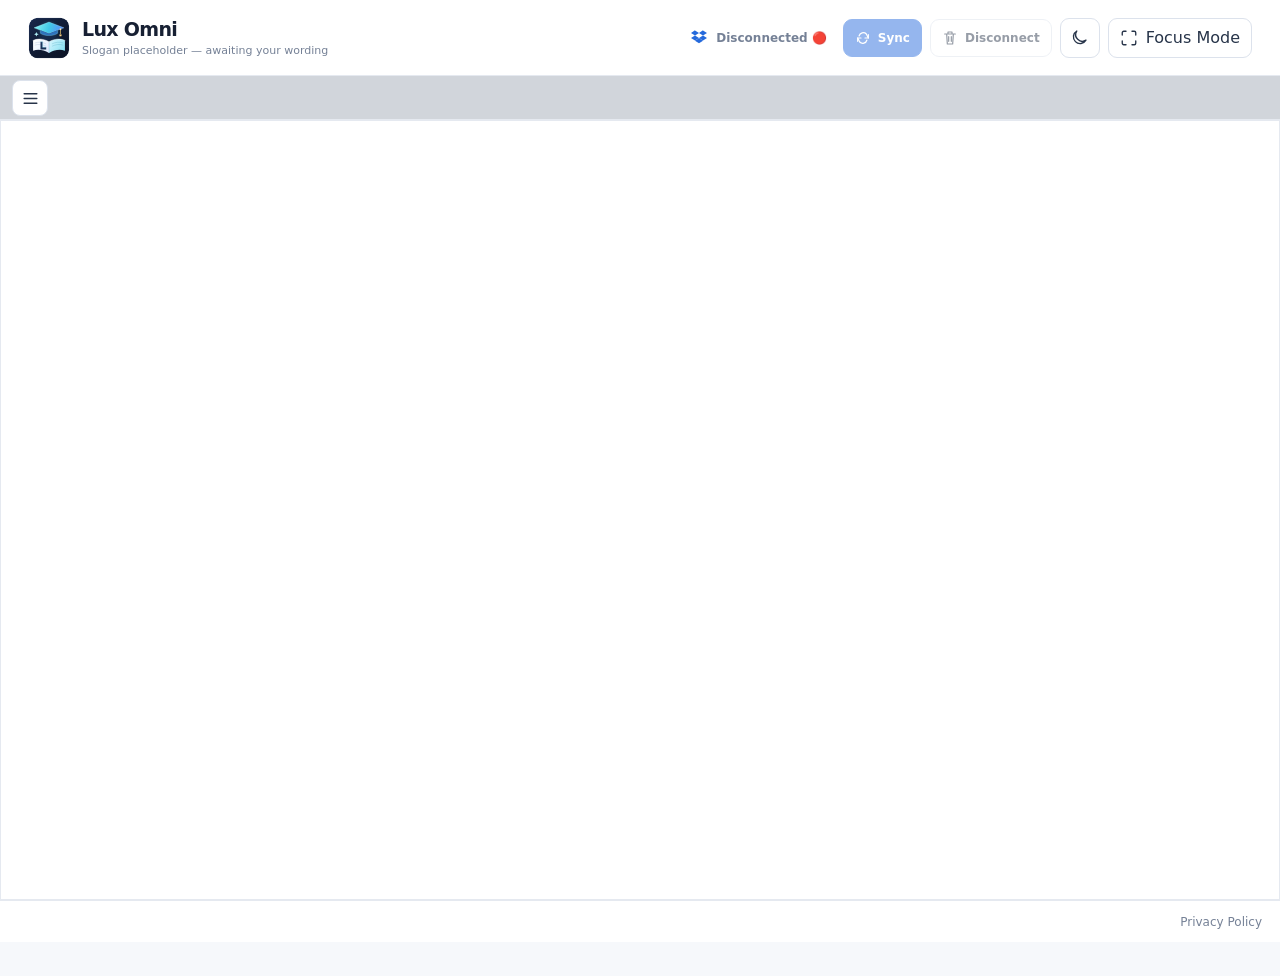
==== commit cdd74361: "fix(security): remove inline scripts and styles from HTML" ====
--- a/site/index.html
+++ b/site/index.html
@@ -140,7 +140,7 @@
             <button id="sidebar-screenshot" class="toolbar-button toolbar-icon-button" type="button" aria-label="Open Lux Omni Snipping Tool" title="Lux Omni Snipping Tool">
               <svg viewBox="0 0 24 24" aria-hidden="true">
                 <path d="M8 4H6a2 2 0 0 0-2 2v2M16 4h2a2 2 0 0 1 2 2v2M20 16v2a2 2 0 0 1-2 2h-2M8 20H6a2 2 0 0 1-2-2v-2"/>
-                <rect x="8.5" y="8.5" width="7" height="7" rx="1" stroke-dasharray="2 2"/>
+                <rect x="8.5" y="8.5" width="7" height="7" rx="1"/>
               </svg>
             </button>
             <a id="clipboard-open" class="toolbar-button toolbar-icon-button" href="./clipboard.html" target="_blank" rel="noopener noreferrer" aria-label="Open Lux Omni Clipboard in a new tab" title="Lux Omni Clipboard">
@@ -151,8 +151,8 @@
             </a>
             <button id="sidebar-youtube-button" class="toolbar-button toolbar-icon-button youtube-sidebar-button" type="button" aria-label="Load a YouTube video" title="YouTube" aria-controls="youtube-tile" aria-haspopup="dialog" aria-expanded="false">
               <svg class="youtube-sidebar-icon" viewBox="0 0 24 18" aria-hidden="true">
-                <path d="M23.5 2.8a3 3 0 0 0-2.1-2.1C19.5.2 12 .2 12 .2S4.5.2 2.6.7A3 3 0 0 0 .5 2.8 31 31 0 0 0 0 9s0 3.7.5 6.2a3 3 0 0 0 2.1 2.1c1.9.5 9.4.5 9.4.5s7.5 0 9.4-.5a3 3 0 0 0 2.1-2.1A31 31 0 0 0 24 9s0-3.7-.5-6.2Z" fill="#ff0033"></path>
-                <path d="m9.6 12.7 6.3-3.7-6.3-3.7v7.4Z" fill="#ffffff"></path>
+                <path d="M23.5 2.8a3 3 0 0 0-2.1-2.1C19.5.2 12 .2 12 .2S4.5.2 2.6.7A3 3 0 0 0 .5 2.8 31 31 0 0 0 0 9s0 3.7.5 6.2a3 3 0 0 0 2.1 2.1c1.9.5 9.4.5 9.4.5s7.5 0 9.4-.5a3 3 0 0 0 2.1-2.1A31 31 0 0 0 24 9s0-3.7-.5-6.2Z"></path>
+                <path d="m9.6 12.7 6.3-3.7-6.3-3.7v7.4Z"></path>
               </svg>
             </button>
             <button id="viewport-fullscreen" class="toolbar-button toolbar-icon-button viewport-mode-button" type="button" aria-label="Open full-screen viewport" title="Full Screen" aria-pressed="false">
@@ -246,13 +246,13 @@
         <button type="button" data-lux-snip-tool="crop" aria-pressed="false" title="Crop screenshot"><svg viewBox="0 0 24 24" aria-hidden="true"><path d="M6 3v12a3 3 0 0 0 3 3h12M3 6h12a3 3 0 0 1 3 3v12"/></svg>Crop</button>
         <span class="lux-snip-toolbar-divider"></span>
         <div class="lux-snip-color-row" role="group" aria-label="Annotation color">
-          <button type="button" data-lux-snip-color="#e03131" class="lux-snip-color is-active" aria-label="Red" aria-pressed="true" title="Red" style="background:#e03131"></button>
-          <button type="button" data-lux-snip-color="#ff922b" class="lux-snip-color" aria-label="Orange" aria-pressed="false" title="Orange" style="background:#ff922b"></button>
-          <button type="button" data-lux-snip-color="#f08c00" class="lux-snip-color" aria-label="Yellow" aria-pressed="false" title="Yellow" style="background:#f08c00"></button>
-          <button type="button" data-lux-snip-color="#2f9e44" class="lux-snip-color" aria-label="Green" aria-pressed="false" title="Green" style="background:#2f9e44"></button>
-          <button type="button" data-lux-snip-color="#1971c2" class="lux-snip-color" aria-label="Blue" aria-pressed="false" title="Blue" style="background:#1971c2"></button>
-          <button type="button" data-lux-snip-color="#7048e8" class="lux-snip-color" aria-label="Purple" aria-pressed="false" title="Purple" style="background:#7048e8"></button>
-          <button type="button" data-lux-snip-color="#111827" class="lux-snip-color" aria-label="Black" aria-pressed="false" title="Black" style="background:#111827"></button>
+          <button type="button" data-lux-snip-color="#e03131" class="lux-snip-color is-active" aria-label="Red" aria-pressed="true" title="Red"></button>
+          <button type="button" data-lux-snip-color="#ff922b" class="lux-snip-color" aria-label="Orange" aria-pressed="false" title="Orange"></button>
+          <button type="button" data-lux-snip-color="#f08c00" class="lux-snip-color" aria-label="Yellow" aria-pressed="false" title="Yellow"></button>
+          <button type="button" data-lux-snip-color="#2f9e44" class="lux-snip-color" aria-label="Green" aria-pressed="false" title="Green"></button>
+          <button type="button" data-lux-snip-color="#1971c2" class="lux-snip-color" aria-label="Blue" aria-pressed="false" title="Blue"></button>
+          <button type="button" data-lux-snip-color="#7048e8" class="lux-snip-color" aria-label="Purple" aria-pressed="false" title="Purple"></button>
+          <button type="button" data-lux-snip-color="#111827" class="lux-snip-color" aria-label="Black" aria-pressed="false" title="Black"></button>
         </div>
         <select id="lux-snip-width" aria-label="Pen thickness" title="Pen thickness"><option value="2">Thin</option><option value="3" selected>Medium</option><option value="6">Thick</option></select>
         <span class="lux-snip-toolbar-divider"></span>
--- a/site/styles.css
+++ b/site/styles.css
@@ -1260,3 +1260,13 @@
   border-color: var(--control-hover-border);
   background: var(--control-hover-bg);
 }
+
+
+/* Keep the YouTube mark colors in the external stylesheet. */
+.youtube-sidebar-icon path:first-child {
+  fill: #ff0033;
+}
+
+.youtube-sidebar-icon path:nth-child(2) {
+  fill: #ffffff;
+}
--- a/site/components/snipping-tool.css
+++ b/site/components/snipping-tool.css
@@ -7,6 +7,11 @@
   stroke-width: 1.8;
   stroke-linecap: round;
   stroke-linejoin: round;
+}
+
+/* Keep the screenshot-selection icon's dashed outline in external CSS. */
+#sidebar-screenshot svg rect {
+  stroke-dasharray: 2 2;
 }
 #sidebar-screenshot[aria-busy="true"] { opacity: .6; cursor: progress; }
 .lux-snip-capture-panel {
@@ -162,3 +167,33 @@
   .lux-snip-workarea { min-height:0; max-height:none; padding:8px; }
 }
 @media(prefers-reduced-motion:reduce) { #sidebar-screenshot,.lux-snip-capture-panel button { transition:none; } }
+
+
+/* Keep screenshot-editor swatch colors in external CSS, not HTML attributes. */
+.lux-snip-editor-toolbar button.lux-snip-color[data-lux-snip-color="#e03131"] {
+  background: #e03131;
+}
+
+.lux-snip-editor-toolbar button.lux-snip-color[data-lux-snip-color="#ff922b"] {
+  background: #ff922b;
+}
+
+.lux-snip-editor-toolbar button.lux-snip-color[data-lux-snip-color="#f08c00"] {
+  background: #f08c00;
+}
+
+.lux-snip-editor-toolbar button.lux-snip-color[data-lux-snip-color="#2f9e44"] {
+  background: #2f9e44;
+}
+
+.lux-snip-editor-toolbar button.lux-snip-color[data-lux-snip-color="#1971c2"] {
+  background: #1971c2;
+}
+
+.lux-snip-editor-toolbar button.lux-snip-color[data-lux-snip-color="#7048e8"] {
+  background: #7048e8;
+}
+
+.lux-snip-editor-toolbar button.lux-snip-color[data-lux-snip-color="#111827"] {
+  background: #111827;
+}
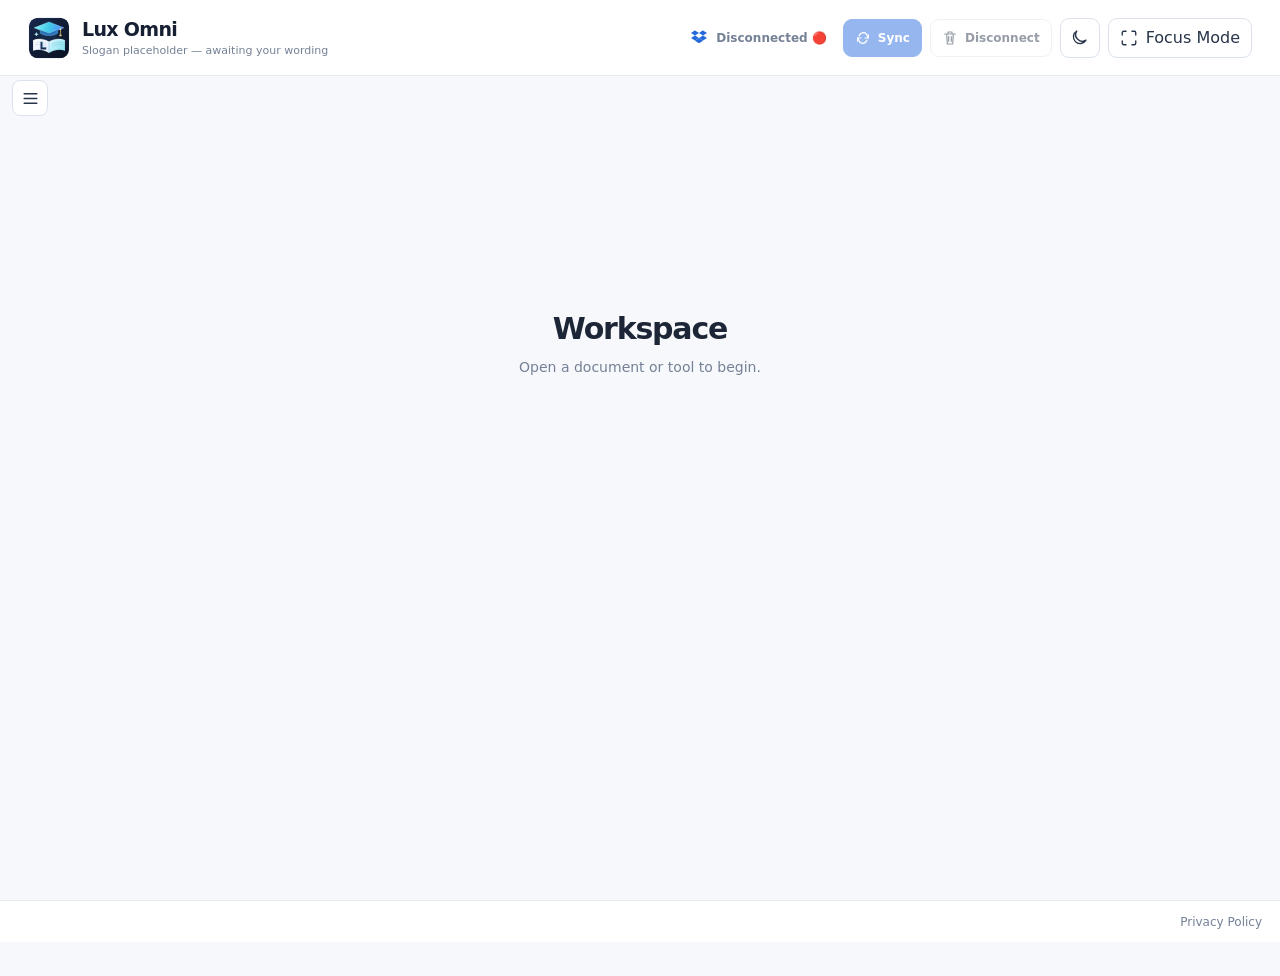
==== commit 327d9d96: "fix(html): remove tangled comment from page title" ====
--- a/site/index.html
+++ b/site/index.html
@@ -1,72 +1,134 @@
-<!doctype html>
-<html lang="en">
-<head>
+<!doctype html><!-- Declare HTML5 so the browser renders this page in standards mode. -->
+<!-- Start the document's root HTML element. --><html lang="en">
+<!-- Group metadata, stylesheet links, the title, and module loading instructions. --><head>
+  <!-- Supply metadata that helps browsers and search previews interpret the page. -->
   <meta charset="utf-8">
+  <!-- Supply metadata that helps browsers and search previews interpret the page. -->
   <meta name="viewport" content="width=device-width, initial-scale=1">
+  <!-- Supply metadata that helps browsers and search previews interpret the page. -->
   <meta name="theme-color" content="#ffffff">
+  <!-- Supply metadata that helps browsers and search previews interpret the page. -->
   <meta name="description" content="Lux Omni">
+  <!-- Link a page resource such as an icon or stylesheet. -->
   <link rel="icon" type="image/svg+xml" href="./icons/lux-pdf-viewer-icon.svg">
+  <!-- Link a page resource such as an icon or stylesheet. -->
   <link rel="icon" type="image/png" sizes="64x64" href="./icons/lux-pdf-viewer-icon-64.png">
+  <!-- Link a page resource such as an icon or stylesheet. -->
   <link rel="icon" type="image/png" sizes="256x256" href="./icons/lux-pdf-viewer-icon-256.png">
+  <!-- Set the title shown in the browser tab. -->
   <title>Lux Omni</title>
+  <!-- Load an external stylesheet so presentation stays separate from markup. -->
   <link rel="stylesheet" href="./styles.css">
+  <!-- Load an external stylesheet so presentation stays separate from markup. -->
   <link rel="stylesheet" href="components/pdf-editor.css">
+  <!-- Load an external stylesheet so presentation stays separate from markup. -->
   <link rel="stylesheet" href="components/dropbox-ui.css">
+  <!-- Load an external stylesheet so presentation stays separate from markup. -->
   <link rel="stylesheet" href="components/snipping-tool.css">
+  <!-- Load an external stylesheet so presentation stays separate from markup. -->
   <link rel="stylesheet" href="components/temporary-log.css">
-  <script type="module" src="js/main.js"></script>
-</head>
-<body data-focus-mode="false">
+  <!-- Load the external JavaScript module that provides page behavior. -->
+  <script type="module" src="js/main.js"><!-- Close the script element and mark the end of its content. --></script>
+<!-- Close the head element and mark the end of its content. --></head>
+<!-- Contain all visible application interface elements. --><body data-focus-mode="false">
+  <!-- Create a header element styled with the topbar class for its interface role. -->
   <header class="topbar">
+    <!-- Create a a element styled with the brand class for its interface role. -->
     <a class="brand" href="./" aria-label="Lux Omni home">
+      <!-- Create a span element styled with the brand-mark class for its interface role. -->
       <span class="brand-mark" aria-hidden="true">
+        <!-- Create the img element that forms this part of the Lux Omni page. -->
         <img src="./icons/lux-pdf-viewer-icon.svg" alt="" width="42" height="42">
+      <!-- Close the span element and mark the end of its content. -->
       </span>
+      <!-- Create a span element styled with the brand-copy class for its interface role. -->
       <span class="brand-copy">
-        <span class="brand-name">Lux Omni</span>
-        <span class="brand-slogan">Slogan placeholder — awaiting your wording</span>
+        <!-- Create a span element styled with the brand-name class for its interface role. -->
+        <span class="brand-name">Lux Omni<!-- Close the span element and mark the end of its content. --></span>
+        <!-- Create a span element styled with the brand-slogan class for its interface role. -->
+        <span class="brand-slogan">Slogan placeholder — awaiting your wording<!-- Close the span element and mark the end of its content. --></span>
+      <!-- Close the span element and mark the end of its content. -->
       </span>
+    <!-- Close the a element and mark the end of its content. -->
     </a>
 
+    <!-- Create a div element styled with the topbar-actions class for its interface role. -->
     <div class="topbar-actions">
+      <!-- Provide the top-bar control for connecting to Dropbox or opening its file browser. -->
       <button id="dropbox-topbar-button" class="dropbox-topbar-button" type="button" aria-label="Dropbox disconnected" title="Open Dropbox">
+        <!-- Create a svg element styled with the dropbox-topbar-logo class for its interface role. -->
         <svg class="dropbox-topbar-logo" viewBox="0 0 24 24" aria-hidden="true">
+          <!-- Draw one vector shape inside the SVG icon. -->
           <path d="M7.2 2.8 2.4 5.9l4.8 3 4.8-3-4.8-3Zm9.6 0L12 5.9l4.8 3 4.8-3-4.8-3ZM7.2 9l-4.8 3 4.8 3 4.8-3-4.8-3Zm9.6 0L12 12l4.8 3 4.8-3-4.8-3-4.8 3 4.8 3 4.8-3-4.8-3ZM7.2 15.2l4.8 3 4.8-3-4.8-3-4.8 3Z"/>
+        <!-- Close the svg element and mark the end of its content. -->
         </svg>
-        <span id="dropbox-status-indicator" class="dropbox-topbar-label" data-state="disconnected">Disconnected 🔴</span>
-      </button>
+        <!-- Show whether the Dropbox service is connected. -->
+        <span id="dropbox-status-indicator" class="dropbox-topbar-label" data-state="disconnected">Disconnected 🔴<!-- Close the span element and mark the end of its content. --></span>
+      <!-- Close the button element and mark the end of its content. -->
+      </button>
+      <!-- Let the user save available document edits back to Dropbox. -->
       <button id="dropbox-sync-button" class="dropbox-ui-action dropbox-ui-sync" type="button" title="Save current viewport edits to Dropbox" aria-label="Sync edits to Dropbox" disabled>
-        <svg viewBox="0 0 24 24" aria-hidden="true"><path d="M20 7v5h-5M4 17v-5h5"/><path d="M6.1 9A6.5 6.5 0 0 1 17 6l3 6M4 12l3 6a6.5 6.5 0 0 0 10.9-3"/></svg>
-        <span class="dropbox-ui-action-label">Sync</span>
-      </button>
+        <!-- Define a vector icon that stays crisp at different sizes. -->
+        <svg viewBox="0 0 24 24" aria-hidden="true"><!-- Draw one vector shape inside the SVG icon. --><path d="M20 7v5h-5M4 17v-5h5"/><!-- Draw one vector shape inside the SVG icon. --><path d="M6.1 9A6.5 6.5 0 0 1 17 6l3 6M4 12l3 6a6.5 6.5 0 0 0 10.9-3"/><!-- Close the svg element and mark the end of its content. --></svg>
+        <!-- Create a span element styled with the dropbox-ui-action-label class for its interface role. -->
+        <span class="dropbox-ui-action-label">Sync<!-- Close the span element and mark the end of its content. --></span>
+      <!-- Close the button element and mark the end of its content. -->
+      </button>
+      <!-- Let the user disconnect the active Dropbox session. -->
       <button id="dropbox-disconnect-button" class="dropbox-ui-action dropbox-ui-disconnect" type="button" title="Disconnect Dropbox" aria-label="Disconnect Dropbox" disabled>
-        <svg viewBox="0 0 24 24" aria-hidden="true"><path d="M9 6V3h6v3M4 6h16M7 6l1 15h8l1-15M10 10v7M14 10v7"/></svg>
-        <span class="dropbox-ui-action-label">Disconnect</span>
-      </button>
+        <!-- Define a vector icon that stays crisp at different sizes. -->
+        <svg viewBox="0 0 24 24" aria-hidden="true"><!-- Draw one vector shape inside the SVG icon. --><path d="M9 6V3h6v3M4 6h16M7 6l1 15h8l1-15M10 10v7M14 10v7"/><!-- Close the svg element and mark the end of its content. --></svg>
+        <!-- Create a span element styled with the dropbox-ui-action-label class for its interface role. -->
+        <span class="dropbox-ui-action-label">Disconnect<!-- Close the span element and mark the end of its content. --></span>
+      <!-- Close the button element and mark the end of its content. -->
+      </button>
+      <!-- Switch the application between light and dark themes. -->
       <button id="theme-toggle" class="theme-toggle" type="button" aria-label="Switch to dark mode" title="Switch to dark mode" aria-pressed="false">
+        <!-- Create a svg element styled with the theme-icon-moon class for its interface role. -->
         <svg class="theme-icon-moon" viewBox="0 0 24 24" aria-hidden="true">
-          <path d="M20.2 15.4A8.4 8.4 0 0 1 8.6 3.8 8.5 8.5 0 1 0 20.2 15.4Z"></path>
+          <!-- Draw one vector shape inside the SVG icon. -->
+          <path d="M20.2 15.4A8.4 8.4 0 0 1 8.6 3.8 8.5 8.5 0 1 0 20.2 15.4Z"><!-- Close the path element and mark the end of its content. --></path>
+        <!-- Close the svg element and mark the end of its content. -->
         </svg>
+        <!-- Create a svg element styled with the theme-icon-sun class for its interface role. -->
         <svg class="theme-icon-sun" viewBox="0 0 24 24" aria-hidden="true">
-          <circle cx="12" cy="12" r="4"></circle>
-          <path d="M12 2v2M12 20v2M4.93 4.93l1.42 1.42m11.3 11.3 1.42 1.42M2 12h2m16 0h2M4.93 19.07l1.42-1.42m11.3-11.3 1.42-1.42"></path>
+          <!-- Create the circle element that forms this part of the Lux Omni page. -->
+          <circle cx="12" cy="12" r="4"><!-- Close the circle element and mark the end of its content. --></circle>
+          <!-- Draw one vector shape inside the SVG icon. -->
+          <path d="M12 2v2M12 20v2M4.93 4.93l1.42 1.42m11.3 11.3 1.42 1.42M2 12h2m16 0h2M4.93 19.07l1.42-1.42m11.3-11.3 1.42-1.42"><!-- Close the path element and mark the end of its content. --></path>
+        <!-- Close the svg element and mark the end of its content. -->
         </svg>
-      </button>
+      <!-- Close the button element and mark the end of its content. -->
+      </button>
+      <!-- Toggle the top bar's Focus Mode behavior. -->
       <button id="focus-mode-toggle" class="focus-toggle" type="button" aria-pressed="false" aria-label="Turn on Focus Mode" title="Turn on Focus Mode">
+        <!-- Create a svg element styled with the focus-icon-enter class for its interface role. -->
         <svg class="focus-icon-enter" viewBox="0 0 24 24" aria-hidden="true">
-          <path d="M8 3H5a2 2 0 0 0-2 2v3M16 3h3a2 2 0 0 1 2 2v3M21 16v3a2 2 0 0 1-2 2h-3M8 21H5a2 2 0 0 1-2-2v-3"></path>
+          <!-- Draw one vector shape inside the SVG icon. -->
+          <path d="M8 3H5a2 2 0 0 0-2 2v3M16 3h3a2 2 0 0 1 2 2v3M21 16v3a2 2 0 0 1-2 2h-3M8 21H5a2 2 0 0 1-2-2v-3"><!-- Close the path element and mark the end of its content. --></path>
+        <!-- Close the svg element and mark the end of its content. -->
         </svg>
+        <!-- Create a svg element styled with the focus-icon-exit class for its interface role. -->
         <svg class="focus-icon-exit" viewBox="0 0 24 24" aria-hidden="true">
-          <path d="M9 3v4a2 2 0 0 1-2 2H3M15 3v4a2 2 0 0 0 2 2h4M3 15h4a2 2 0 0 1 2 2v4M21 15h-4a2 2 0 0 0-2 2v4"></path>
+          <!-- Draw one vector shape inside the SVG icon. -->
+          <path d="M9 3v4a2 2 0 0 1-2 2H3M15 3v4a2 2 0 0 0 2 2h4M3 15h4a2 2 0 0 1 2 2v4M21 15h-4a2 2 0 0 0-2 2v4"><!-- Close the path element and mark the end of its content. --></path>
+        <!-- Close the svg element and mark the end of its content. -->
         </svg>
-        <span>Focus Mode</span>
-      </button>
-
+        <!-- Group a short inline label or icon for styling or accessibility. -->
+        <span>Focus Mode<!-- Close the span element and mark the end of its content. --></span>
+      <!-- Close the button element and mark the end of its content. -->
+      </button>
+
+    <!-- Close the div element and mark the end of its content. -->
     </div>
+  <!-- Close the header element and mark the end of its content. -->
   </header>
 
+  <!-- Create a div element styled with the workspace-shell class for its interface role. -->
   <div class="workspace-shell">
+    <!-- Create a div element styled with the sidebar-toggle-row class for its interface role. -->
     <div class="sidebar-toggle-row">
+      <!-- Open or close the application sidebar. -->
       <button
         id="sidebar-toggle"
         class="sidebar-toggle"
@@ -76,257 +138,502 @@
         aria-label="Close sidebar"
         title="Close sidebar"
       >
+        <!-- Define a vector icon that stays crisp at different sizes. -->
         <svg viewBox="0 0 24 24" aria-hidden="true">
-          <path d="M4 6h16M4 12h16M4 18h16"></path>
+          <!-- Draw one vector shape inside the SVG icon. -->
+          <path d="M4 6h16M4 12h16M4 18h16"><!-- Close the path element and mark the end of its content. --></path>
+        <!-- Close the svg element and mark the end of its content. -->
         </svg>
-      </button>
+      <!-- Close the button element and mark the end of its content. -->
+      </button>
+    <!-- Close the div element and mark the end of its content. -->
     </div>
+    <!-- Contain the chosen full-screen or split-screen viewport layout. -->
     <div id="viewport-composition" class="viewport-composition" hidden>
+      <!-- Create the #viewport-topbar element used by the div control or region. -->
       <div id="viewport-topbar" class="viewport-topbar" aria-label="Viewport toolbar">
+        <!-- Create the #viewport-toolbar-full element used by the div control or region. -->
         <div id="viewport-toolbar-full" class="viewport-toolbar-section viewport-toolbar-section--full" hidden>
-          <button id="viewport-minimize-full" class="viewport-minimize-button" type="button" aria-label="Minimize full-screen viewport" title="Minimize viewport">−</button>
-          <button id="viewport-close-full" class="viewport-close-button" type="button" data-viewport-close="full" aria-label="Close full-screen viewport" title="Close viewport">×</button>
-        </div>
+          <!-- Create the #viewport-minimize-full element used by the button control or region. -->
+          <button id="viewport-minimize-full" class="viewport-minimize-button" type="button" aria-label="Minimize full-screen viewport" title="Minimize viewport">−<!-- Close the button element and mark the end of its content. --></button>
+          <!-- Create the #viewport-close-full element used by the button control or region. -->
+          <button id="viewport-close-full" class="viewport-close-button" type="button" data-viewport-close="full" aria-label="Close full-screen viewport" title="Close viewport">×<!-- Close the button element and mark the end of its content. --></button>
+        <!-- Close the div element and mark the end of its content. -->
+        </div>
+        <!-- Create the #viewport-toolbar-left element used by the div control or region. -->
         <div id="viewport-toolbar-left" class="viewport-toolbar-section viewport-toolbar-section--left" hidden>
-          <button id="viewport-minimize-left" class="viewport-minimize-button" type="button" aria-label="Minimize left viewport" title="Minimize left viewport">−</button>
-          <button id="viewport-close-left" class="viewport-close-button" type="button" data-viewport-close="left" aria-label="Close left viewport" title="Close left viewport">×</button>
-        </div>
+          <!-- Create the #viewport-minimize-left element used by the button control or region. -->
+          <button id="viewport-minimize-left" class="viewport-minimize-button" type="button" aria-label="Minimize left viewport" title="Minimize left viewport">−<!-- Close the button element and mark the end of its content. --></button>
+          <!-- Create the #viewport-close-left element used by the button control or region. -->
+          <button id="viewport-close-left" class="viewport-close-button" type="button" data-viewport-close="left" aria-label="Close left viewport" title="Close left viewport">×<!-- Close the button element and mark the end of its content. --></button>
+        <!-- Close the div element and mark the end of its content. -->
+        </div>
+        <!-- Create the #viewport-toolbar-right element used by the div control or region. -->
         <div id="viewport-toolbar-right" class="viewport-toolbar-section viewport-toolbar-section--right" hidden>
-          <button id="viewport-minimize-right" class="viewport-minimize-button" type="button" aria-label="Minimize right viewport" title="Minimize right viewport">−</button>
-          <button id="viewport-close-right" class="viewport-close-button" type="button" data-viewport-close="right" aria-label="Close right viewport" title="Close right viewport">×</button>
-        </div>
-      </div>
+          <!-- Create the #viewport-minimize-right element used by the button control or region. -->
+          <button id="viewport-minimize-right" class="viewport-minimize-button" type="button" aria-label="Minimize right viewport" title="Minimize right viewport">−<!-- Close the button element and mark the end of its content. --></button>
+          <!-- Create the #viewport-close-right element used by the button control or region. -->
+          <button id="viewport-close-right" class="viewport-close-button" type="button" data-viewport-close="right" aria-label="Close right viewport" title="Close right viewport">×<!-- Close the button element and mark the end of its content. --></button>
+        <!-- Close the div element and mark the end of its content. -->
+        </div>
+      <!-- Close the div element and mark the end of its content. -->
+      </div>
+      <!-- Create the #viewport-fullscreen-layout element used by the div control or region. -->
       <div id="viewport-fullscreen-layout" class="viewport-stage viewport-stage--full" hidden>
-        <div class="viewport" data-viewport-side="full"></div>
-      </div>
+        <!-- Create a div element styled with the viewport class for its interface role. -->
+        <div class="viewport" data-viewport-side="full"><!-- Close the div element and mark the end of its content. --></div>
+      <!-- Close the div element and mark the end of its content. -->
+      </div>
+      <!-- Create the #viewport-split-layout element used by the div control or region. -->
       <div id="viewport-split-layout" class="viewport-stage viewport-stage--split" hidden>
-        <div class="viewport viewport--split" data-viewport-side="left"></div>
-        <div class="viewport viewport--split" data-viewport-side="right"></div>
-      </div>
-      <span id="viewport-number-full" class="viewport-number viewport-number--full" aria-hidden="true" hidden>0</span>
-      <span id="viewport-number-left" class="viewport-number viewport-number--left" aria-hidden="true" hidden>1/2</span>
-      <span id="viewport-number-right" class="viewport-number viewport-number--right" aria-hidden="true" hidden>2/2</span>
-      <div id="viewport-split-divider" class="viewport-split-divider" role="separator" aria-label="Resize viewports" aria-orientation="vertical" aria-valuemin="20" aria-valuemax="80" aria-valuenow="50" tabindex="0" hidden></div>
+        <!-- Create a div element styled with the viewport viewport—split class for its interface role. -->
+        <div class="viewport viewport--split" data-viewport-side="left"><!-- Close the div element and mark the end of its content. --></div>
+        <!-- Create a div element styled with the viewport viewport—split class for its interface role. -->
+        <div class="viewport viewport--split" data-viewport-side="right"><!-- Close the div element and mark the end of its content. --></div>
+      <!-- Close the div element and mark the end of its content. -->
+      </div>
+      <!-- Create the #viewport-number-full element used by the span control or region. -->
+      <span id="viewport-number-full" class="viewport-number viewport-number--full" aria-hidden="true" hidden>0<!-- Close the span element and mark the end of its content. --></span>
+      <!-- Create the #viewport-number-left element used by the span control or region. -->
+      <span id="viewport-number-left" class="viewport-number viewport-number--left" aria-hidden="true" hidden>1/2<!-- Close the span element and mark the end of its content. --></span>
+      <!-- Create the #viewport-number-right element used by the span control or region. -->
+      <span id="viewport-number-right" class="viewport-number viewport-number--right" aria-hidden="true" hidden>2/2<!-- Close the span element and mark the end of its content. --></span>
+      <!-- Let the user resize the two viewport panes. -->
+      <div id="viewport-split-divider" class="viewport-split-divider" role="separator" aria-label="Resize viewports" aria-orientation="vertical" aria-valuemin="20" aria-valuemax="80" aria-valuenow="50" tabindex="0" hidden><!-- Close the div element and mark the end of its content. --></div>
+      <!-- Create the #viewport-minimized-dock element used by the div control or region. -->
       <div id="viewport-minimized-dock" class="viewport-minimized-dock" aria-label="Minimized viewports" hidden>
-        <div id="viewport-minimized-items" class="viewport-minimized-items"></div>
-      </div>
+        <!-- Create the #viewport-minimized-items element used by the div control or region. -->
+        <div id="viewport-minimized-items" class="viewport-minimized-items"><!-- Close the div element and mark the end of its content. --></div>
+      <!-- Close the div element and mark the end of its content. -->
+      </div>
+    <!-- Close the div element and mark the end of its content. -->
     </div>
 
+    <!-- Ask before replacing content that may have unsaved changes. -->
     <section id="viewport-replace-dialog" class="viewport-replace-dialog" hidden role="dialog" aria-modal="true" aria-labelledby="viewport-replace-title" aria-describedby="viewport-replace-message">
+      <!-- Create a div element styled with the viewport-replace-card class for its interface role. -->
       <div class="viewport-replace-card">
+        <!-- Create a div element styled with the viewport-replace-heading class for its interface role. -->
         <div class="viewport-replace-heading">
-          <span class="viewport-replace-warning-icon" aria-hidden="true">!</span>
+          <!-- Create a span element styled with the viewport-replace-warning-icon class for its interface role. -->
+          <span class="viewport-replace-warning-icon" aria-hidden="true">!<!-- Close the span element and mark the end of its content. --></span>
+          <!-- Group related elements so they can be positioned and styled together. -->
           <div>
-            <h2 id="viewport-replace-title">Replace existing content?</h2>
-            <p id="viewport-replace-message">This viewport already contains content. Replacing it may discard unsaved changes.</p>
+            <!-- Create the #viewport-replace-title element used by the h2 control or region. -->
+            <h2 id="viewport-replace-title">Replace existing content?<!-- Close the h2 element and mark the end of its content. --></h2>
+            <!-- Create the #viewport-replace-message element used by the p control or region. -->
+            <p id="viewport-replace-message">This viewport already contains content. Replacing it may discard unsaved changes.<!-- Close the p element and mark the end of its content. --></p>
+          <!-- Close the div element and mark the end of its content. -->
           </div>
-        </div>
+        <!-- Close the div element and mark the end of its content. -->
+        </div>
+        <!-- Create a div element styled with the viewport-replace-actions class for its interface role. -->
         <div class="viewport-replace-actions">
-          <button id="viewport-replace-cancel" class="viewport-replace-cancel" type="button">Cancel</button>
-          <button id="viewport-replace-confirm" class="viewport-replace-confirm" type="button">Replace</button>
-        </div>
-      </div>
+          <!-- Create the #viewport-replace-cancel element used by the button control or region. -->
+          <button id="viewport-replace-cancel" class="viewport-replace-cancel" type="button">Cancel<!-- Close the button element and mark the end of its content. --></button>
+          <!-- Create the #viewport-replace-confirm element used by the button control or region. -->
+          <button id="viewport-replace-confirm" class="viewport-replace-confirm" type="button">Replace<!-- Close the button element and mark the end of its content. --></button>
+        <!-- Close the div element and mark the end of its content. -->
+        </div>
+      <!-- Close the div element and mark the end of its content. -->
+      </div>
+    <!-- Close the section element and mark the end of its content. -->
     </section>
 
+    <!-- Create a div element styled with the workspace-layout class for its interface role. -->
     <div class="workspace-layout">
+      <!-- Contain the app's side controls and tool shortcuts. -->
       <aside id="sidebar" class="sidebar" aria-label="Sidebar">
+        <!-- Create a div element styled with the sidebar-inner class for its interface role. -->
         <div class="sidebar-inner">
+          <!-- Create a div element styled with the sidebar-cloud-actions class for its interface role. -->
           <div class="sidebar-cloud-actions">
+            <!-- Provide the sidebar shortcut for opening Dropbox. -->
             <button id="dropbox-sidebar-button" class="toolbar-button toolbar-button-primary toolbar-icon-button" type="button" aria-label="Dropbox" title="Dropbox">
+              <!-- Create a svg element styled with the dropbox-logo class for its interface role. -->
               <svg class="dropbox-logo" viewBox="0 0 24 24" aria-hidden="true">
+                <!-- Draw one vector shape inside the SVG icon. -->
                 <path d="M7.2 2.8 2.4 5.9l4.8 3 4.8-3-4.8-3Zm9.6 0L12 5.9l4.8 3 4.8-3-4.8-3ZM7.2 9l-4.8 3 4.8 3 4.8-3-4.8-3Zm9.6 0L12 12l4.8 3 4.8-3-4.8-3-4.8 3 4.8 3 4.8-3-4.8-3ZM7.2 15.2l4.8 3 4.8-3-4.8-3-4.8 3Z"/>
+              <!-- Close the svg element and mark the end of its content. -->
               </svg>
+            <!-- Close the button element and mark the end of its content. -->
             </button>
+            <!-- Create the #sidebar-screenshot element used by the button control or region. -->
             <button id="sidebar-screenshot" class="toolbar-button toolbar-icon-button" type="button" aria-label="Open Lux Omni Snipping Tool" title="Lux Omni Snipping Tool">
+              <!-- Define a vector icon that stays crisp at different sizes. -->
               <svg viewBox="0 0 24 24" aria-hidden="true">
+                <!-- Draw one vector shape inside the SVG icon. -->
                 <path d="M8 4H6a2 2 0 0 0-2 2v2M16 4h2a2 2 0 0 1 2 2v2M20 16v2a2 2 0 0 1-2 2h-2M8 20H6a2 2 0 0 1-2-2v-2"/>
+                <!-- Draw a rectangular shape inside the SVG icon. -->
                 <rect x="8.5" y="8.5" width="7" height="7" rx="1"/>
+              <!-- Close the svg element and mark the end of its content. -->
               </svg>
+            <!-- Close the button element and mark the end of its content. -->
             </button>
+            <!-- Create the #clipboard-open element used by the a control or region. -->
             <a id="clipboard-open" class="toolbar-button toolbar-icon-button" href="./clipboard.html" target="_blank" rel="noopener noreferrer" aria-label="Open Lux Omni Clipboard in a new tab" title="Lux Omni Clipboard">
+              <!-- Create a svg element styled with the clipboard-icon class for its interface role. -->
               <svg class="clipboard-icon" viewBox="0 0 24 24" aria-hidden="true">
-                <rect x="5" y="4" width="14" height="17" rx="2"></rect>
-                <path d="M9 4.5V3.8A1.8 1.8 0 0 1 10.8 2h2.4A1.8 1.8 0 0 1 15 3.8v.7M9 10h6M9 14h6M9 18h4"></path>
+                <!-- Draw a rectangular shape inside the SVG icon. -->
+                <rect x="5" y="4" width="14" height="17" rx="2"><!-- Close the rect element and mark the end of its content. --></rect>
+                <!-- Draw one vector shape inside the SVG icon. -->
+                <path d="M9 4.5V3.8A1.8 1.8 0 0 1 10.8 2h2.4A1.8 1.8 0 0 1 15 3.8v.7M9 10h6M9 14h6M9 18h4"><!-- Close the path element and mark the end of its content. --></path>
+              <!-- Close the svg element and mark the end of its content. -->
               </svg>
+            <!-- Close the a element and mark the end of its content. -->
             </a>
+            <!-- Create the #sidebar-youtube-button element used by the button control or region. -->
             <button id="sidebar-youtube-button" class="toolbar-button toolbar-icon-button youtube-sidebar-button" type="button" aria-label="Load a YouTube video" title="YouTube" aria-controls="youtube-tile" aria-haspopup="dialog" aria-expanded="false">
+              <!-- Create a svg element styled with the youtube-sidebar-icon class for its interface role. -->
               <svg class="youtube-sidebar-icon" viewBox="0 0 24 18" aria-hidden="true">
-                <path d="M23.5 2.8a3 3 0 0 0-2.1-2.1C19.5.2 12 .2 12 .2S4.5.2 2.6.7A3 3 0 0 0 .5 2.8 31 31 0 0 0 0 9s0 3.7.5 6.2a3 3 0 0 0 2.1 2.1c1.9.5 9.4.5 9.4.5s7.5 0 9.4-.5a3 3 0 0 0 2.1-2.1A31 31 0 0 0 24 9s0-3.7-.5-6.2Z"></path>
-                <path d="m9.6 12.7 6.3-3.7-6.3-3.7v7.4Z"></path>
+                <!-- Draw one vector shape inside the SVG icon. -->
+                <path d="M23.5 2.8a3 3 0 0 0-2.1-2.1C19.5.2 12 .2 12 .2S4.5.2 2.6.7A3 3 0 0 0 .5 2.8 31 31 0 0 0 0 9s0 3.7.5 6.2a3 3 0 0 0 2.1 2.1c1.9.5 9.4.5 9.4.5s7.5 0 9.4-.5a3 3 0 0 0 2.1-2.1A31 31 0 0 0 24 9s0-3.7-.5-6.2Z"><!-- Close the path element and mark the end of its content. --></path>
+                <!-- Draw one vector shape inside the SVG icon. -->
+                <path d="m9.6 12.7 6.3-3.7-6.3-3.7v7.4Z"><!-- Close the path element and mark the end of its content. --></path>
+              <!-- Close the svg element and mark the end of its content. -->
               </svg>
+            <!-- Close the button element and mark the end of its content. -->
             </button>
+            <!-- Create the #viewport-fullscreen element used by the button control or region. -->
             <button id="viewport-fullscreen" class="toolbar-button toolbar-icon-button viewport-mode-button" type="button" aria-label="Open full-screen viewport" title="Full Screen" aria-pressed="false">
+              <!-- Create a svg element styled with the viewport-mode-icon class for its interface role. -->
               <svg class="viewport-mode-icon" viewBox="0 0 24 24" aria-hidden="true">
-                <path d="M8 3H4v5M16 3h4v5M20 16v5h-4M8 21H4v-5"></path>
+                <!-- Draw one vector shape inside the SVG icon. -->
+                <path d="M8 3H4v5M16 3h4v5M20 16v5h-4M8 21H4v-5"><!-- Close the path element and mark the end of its content. --></path>
+              <!-- Close the svg element and mark the end of its content. -->
               </svg>
+            <!-- Close the button element and mark the end of its content. -->
             </button>
+            <!-- Create the #viewport-split-screen element used by the button control or region. -->
             <button id="viewport-split-screen" class="toolbar-button toolbar-icon-button viewport-mode-button" type="button" aria-label="Open split-screen viewports" title="Split Screen" aria-pressed="false">
+              <!-- Create a svg element styled with the viewport-mode-icon class for its interface role. -->
               <svg class="viewport-mode-icon" viewBox="0 0 24 24" aria-hidden="true">
-                <rect x="3" y="4" width="18" height="16" rx="2"></rect>
-                <path d="M12 4v16"></path>
+                <!-- Draw a rectangular shape inside the SVG icon. -->
+                <rect x="3" y="4" width="18" height="16" rx="2"><!-- Close the rect element and mark the end of its content. --></rect>
+                <!-- Draw one vector shape inside the SVG icon. -->
+                <path d="M12 4v16"><!-- Close the path element and mark the end of its content. --></path>
+              <!-- Close the svg element and mark the end of its content. -->
               </svg>
+            <!-- Close the button element and mark the end of its content. -->
             </button>
+          <!-- Close the div element and mark the end of its content. -->
           </div>
-        </div>
+        <!-- Close the div element and mark the end of its content. -->
+        </div>
+      <!-- Close the aside element and mark the end of its content. -->
       </aside>
+      <!-- Create a main element styled with the workspace class for its interface role. -->
       <main class="workspace" aria-label="PDF workspace">
+        <!-- Create a div element styled with the workspace-empty-state class for its interface role. -->
         <div class="workspace-empty-state">
-          <h1>Workspace</h1>
-          <p>Open a document or tool to begin.</p>
-        </div>
+          <!-- Provide the page's primary heading. -->
+          <h1>Workspace<!-- Close the h1 element and mark the end of its content. --></h1>
+          <!-- Display a paragraph of helper, status, or explanatory text. -->
+          <p>Open a document or tool to begin.<!-- Close the p element and mark the end of its content. --></p>
+        <!-- Close the div element and mark the end of its content. -->
+        </div>
+      <!-- Close the main element and mark the end of its content. -->
       </main>
+    <!-- Close the div element and mark the end of its content. -->
     </div>
+  <!-- Close the div element and mark the end of its content. -->
   </div>
 
+  <!-- Create the #youtube-tile element used by the section control or region. -->
   <section id="youtube-tile" class="youtube-tile" hidden role="dialog" aria-labelledby="youtube-tile-title" aria-describedby="youtube-tile-help" aria-modal="false">
-    <h2 id="youtube-tile-title">Load YouTube video</h2>
-    <p id="youtube-tile-help" class="youtube-tile-help">Paste a video link, then choose where it should open.</p>
-    <label class="youtube-tile-label" for="youtube-video-url">YouTube link</label>
+    <!-- Create the #youtube-tile-title element used by the h2 control or region. -->
+    <h2 id="youtube-tile-title">Load YouTube video<!-- Close the h2 element and mark the end of its content. --></h2>
+    <!-- Create the #youtube-tile-help element used by the p control or region. -->
+    <p id="youtube-tile-help" class="youtube-tile-help">Paste a video link, then choose where it should open.<!-- Close the p element and mark the end of its content. --></p>
+    <!-- Create a label element styled with the youtube-tile-label class for its interface role. -->
+    <label class="youtube-tile-label" for="youtube-video-url">YouTube link<!-- Close the label element and mark the end of its content. --></label>
+    <!-- Create the #youtube-video-url element used by the input control or region. -->
     <input id="youtube-video-url" class="youtube-tile-input" type="url" inputmode="url" autocomplete="url" placeholder="https://youtu.be/…" spellcheck="false">
-    <p id="youtube-tile-feedback" class="youtube-tile-feedback" role="status" aria-live="polite" hidden></p>
+    <!-- Create the #youtube-tile-feedback element used by the p control or region. -->
+    <p id="youtube-tile-feedback" class="youtube-tile-feedback" role="status" aria-live="polite" hidden><!-- Close the p element and mark the end of its content. --></p>
+    <!-- Create a div element styled with the youtube-tile-targets class for its interface role. -->
     <div class="youtube-tile-targets" role="group" aria-label="Video destination">
+      <!-- Create a button element styled with the youtube-target-button class for its interface role. -->
       <button class="youtube-target-button" type="button" data-youtube-target="left" aria-label="Open video in Left viewport">
-        <svg viewBox="0 0 24 24" aria-hidden="true"><rect x="3" y="4" width="18" height="16" rx="2"></rect><path d="M12 4v16"></path><path d="M8 8v8"></path></svg>
-        <span>Left</span>
-      </button>
+        <!-- Define a vector icon that stays crisp at different sizes. -->
+        <svg viewBox="0 0 24 24" aria-hidden="true"><!-- Draw a rectangular shape inside the SVG icon. --><rect x="3" y="4" width="18" height="16" rx="2"><!-- Close the rect element and mark the end of its content. --></rect><!-- Draw one vector shape inside the SVG icon. --><path d="M12 4v16"><!-- Close the path element and mark the end of its content. --></path><!-- Draw one vector shape inside the SVG icon. --><path d="M8 8v8"><!-- Close the path element and mark the end of its content. --></path><!-- Close the svg element and mark the end of its content. --></svg>
+        <!-- Group a short inline label or icon for styling or accessibility. -->
+        <span>Left<!-- Close the span element and mark the end of its content. --></span>
+      <!-- Close the button element and mark the end of its content. -->
+      </button>
+      <!-- Create a button element styled with the youtube-target-button class for its interface role. -->
       <button class="youtube-target-button" type="button" data-youtube-target="right" aria-label="Open video in Right viewport">
-        <svg viewBox="0 0 24 24" aria-hidden="true"><rect x="3" y="4" width="18" height="16" rx="2"></rect><path d="M12 4v16"></path><path d="M16 8v8"></path></svg>
-        <span>Right</span>
-      </button>
+        <!-- Define a vector icon that stays crisp at different sizes. -->
+        <svg viewBox="0 0 24 24" aria-hidden="true"><!-- Draw a rectangular shape inside the SVG icon. --><rect x="3" y="4" width="18" height="16" rx="2"><!-- Close the rect element and mark the end of its content. --></rect><!-- Draw one vector shape inside the SVG icon. --><path d="M12 4v16"><!-- Close the path element and mark the end of its content. --></path><!-- Draw one vector shape inside the SVG icon. --><path d="M16 8v8"><!-- Close the path element and mark the end of its content. --></path><!-- Close the svg element and mark the end of its content. --></svg>
+        <!-- Group a short inline label or icon for styling or accessibility. -->
+        <span>Right<!-- Close the span element and mark the end of its content. --></span>
+      <!-- Close the button element and mark the end of its content. -->
+      </button>
+      <!-- Create a button element styled with the youtube-target-button class for its interface role. -->
       <button class="youtube-target-button" type="button" data-youtube-target="full" aria-label="Open video in Full Screen viewport">
-        <svg viewBox="0 0 24 24" aria-hidden="true"><path d="M8 3H4v5M16 3h4v5M20 16v5h-4M8 21H4v-5"></path></svg>
-        <span>Full Screen</span>
-      </button>
+        <!-- Define a vector icon that stays crisp at different sizes. -->
+        <svg viewBox="0 0 24 24" aria-hidden="true"><!-- Draw one vector shape inside the SVG icon. --><path d="M8 3H4v5M16 3h4v5M20 16v5h-4M8 21H4v-5"><!-- Close the path element and mark the end of its content. --></path><!-- Close the svg element and mark the end of its content. --></svg>
+        <!-- Group a short inline label or icon for styling or accessibility. -->
+        <span>Full Screen<!-- Close the span element and mark the end of its content. --></span>
+      <!-- Close the button element and mark the end of its content. -->
+      </button>
+    <!-- Close the div element and mark the end of its content. -->
     </div>
+  <!-- Close the section element and mark the end of its content. -->
   </section>
 
+  <!-- Create the #lux-snip-capture-panel element used by the div control or region. -->
   <div id="lux-snip-capture-panel" class="lux-snip-capture-panel" hidden role="region" aria-label="Lux Omni Snipping Tool capture options">
-    <p class="lux-snip-panel-title">Lux Omni Snipping Tool</p>
+    <!-- Create a p element styled with the lux-snip-panel-title class for its interface role. -->
+    <p class="lux-snip-panel-title">Lux Omni Snipping Tool<!-- Close the p element and mark the end of its content. --></p>
+    <!-- Create a div element styled with the lux-snip-mode-group class for its interface role. -->
     <div class="lux-snip-mode-group" role="group" aria-label="Snip mode">
-      <button type="button" data-lux-snip-mode="rectangle" class="is-active" aria-pressed="true">Rectangle</button>
-      <button type="button" data-lux-snip-mode="freeform" aria-pressed="false">Freeform</button>
-      <button type="button" data-lux-snip-mode="viewport" aria-pressed="false">Viewport</button>
+      <!-- Create a button element styled with the is-active class for its interface role. -->
+      <button type="button" data-lux-snip-mode="rectangle" class="is-active" aria-pressed="true">Rectangle<!-- Close the button element and mark the end of its content. --></button>
+      <!-- Create a keyboard-accessible button for a user action. -->
+      <button type="button" data-lux-snip-mode="freeform" aria-pressed="false">Freeform<!-- Close the button element and mark the end of its content. --></button>
+      <!-- Create a keyboard-accessible button for a user action. -->
+      <button type="button" data-lux-snip-mode="viewport" aria-pressed="false">Viewport<!-- Close the button element and mark the end of its content. --></button>
+    <!-- Close the div element and mark the end of its content. -->
     </div>
+    <!-- Describe the input control associated with this label. -->
     <label for="lux-snip-delay">Delay
+      <!-- Create the #lux-snip-delay element used by the select control or region. -->
       <select id="lux-snip-delay">
-        <option value="0">None</option><option value="3">3 seconds</option><option value="5">5 seconds</option><option value="10">10 seconds</option>
+        <!-- Provide one selectable value in a choice list. -->
+        <option value="0">None<!-- Close the option element and mark the end of its content. --></option><!-- Provide one selectable value in a choice list. --><option value="3">3 seconds<!-- Close the option element and mark the end of its content. --></option><!-- Provide one selectable value in a choice list. --><option value="5">5 seconds<!-- Close the option element and mark the end of its content. --></option><!-- Provide one selectable value in a choice list. --><option value="10">10 seconds<!-- Close the option element and mark the end of its content. --></option>
+      <!-- Close the select element and mark the end of its content. -->
       </select>
+    <!-- Close the label element and mark the end of its content. -->
     </label>
-    <button id="lux-snip-new" class="primary" type="button">Start Snipping</button>
-    <button id="lux-snip-cancel" class="danger" type="button">Cancel</button>
+    <!-- Create the #lux-snip-new element used by the button control or region. -->
+    <button id="lux-snip-new" class="primary" type="button">Start Snipping<!-- Close the button element and mark the end of its content. --></button>
+    <!-- Create the #lux-snip-cancel element used by the button control or region. -->
+    <button id="lux-snip-cancel" class="danger" type="button">Cancel<!-- Close the button element and mark the end of its content. --></button>
+  <!-- Close the div element and mark the end of its content. -->
   </div>
-  <div id="lux-snip-countdown" hidden role="status" aria-live="polite"></div>
+  <!-- Create the #lux-snip-countdown element used by the div control or region. -->
+  <div id="lux-snip-countdown" hidden role="status" aria-live="polite"><!-- Close the div element and mark the end of its content. --></div>
+  <!-- Create the #lux-snip-selection element used by the div control or region. -->
   <div id="lux-snip-selection" hidden tabindex="-1" aria-label="Select an area of the visible browser viewport">
-    <div id="lux-snip-selection-box" hidden></div>
-    <div id="lux-snip-selection-help">Drag to select the visible viewport area</div>
+    <!-- Create the #lux-snip-selection-box element used by the div control or region. -->
+    <div id="lux-snip-selection-box" hidden><!-- Close the div element and mark the end of its content. --></div>
+    <!-- Create the #lux-snip-selection-help element used by the div control or region. -->
+    <div id="lux-snip-selection-help">Drag to select the visible viewport area<!-- Close the div element and mark the end of its content. --></div>
+    <!-- Create the #lux-snip-selection-toolbar element used by the div control or region. -->
     <div id="lux-snip-selection-toolbar" role="toolbar" aria-label="Capture selection tools" hidden>
-      <span>Lux Omni Snipping Tool</span>
-      <button type="button" data-lux-snip-selection-mode="rectangle">Rectangle</button>
-      <button type="button" data-lux-snip-selection-mode="freeform">Freeform</button>
-      <button type="button" data-lux-snip-selection-mode="viewport">Viewport</button>
-      <button id="lux-snip-selection-cancel" type="button">Cancel</button>
+      <!-- Group a short inline label or icon for styling or accessibility. -->
+      <span>Lux Omni Snipping Tool<!-- Close the span element and mark the end of its content. --></span>
+      <!-- Create a keyboard-accessible button for a user action. -->
+      <button type="button" data-lux-snip-selection-mode="rectangle">Rectangle<!-- Close the button element and mark the end of its content. --></button>
+      <!-- Create a keyboard-accessible button for a user action. -->
+      <button type="button" data-lux-snip-selection-mode="freeform">Freeform<!-- Close the button element and mark the end of its content. --></button>
+      <!-- Create a keyboard-accessible button for a user action. -->
+      <button type="button" data-lux-snip-selection-mode="viewport">Viewport<!-- Close the button element and mark the end of its content. --></button>
+      <!-- Create the #lux-snip-selection-cancel element used by the button control or region. -->
+      <button id="lux-snip-selection-cancel" type="button">Cancel<!-- Close the button element and mark the end of its content. --></button>
+    <!-- Close the div element and mark the end of its content. -->
     </div>
+  <!-- Close the div element and mark the end of its content. -->
   </div>
 
+  <!-- Create the #lux-snip-editor-modal element used by the div control or region. -->
   <div id="lux-snip-editor-modal" class="lux-snip-editor-modal" role="dialog" aria-modal="true" aria-labelledby="lux-snip-editor-title" hidden>
-    <div class="lux-snip-editor-backdrop" aria-hidden="true"></div>
+    <!-- Create a div element styled with the lux-snip-editor-backdrop class for its interface role. -->
+    <div class="lux-snip-editor-backdrop" aria-hidden="true"><!-- Close the div element and mark the end of its content. --></div>
+    <!-- Create a section element styled with the lux-snip-editor-dialog class for its interface role. -->
     <section class="lux-snip-editor-dialog">
+      <!-- Create a header element styled with the lux-snip-editor-header class for its interface role. -->
       <header class="lux-snip-editor-header">
+        <!-- Create a img element styled with the lux-snip-brand-icon class for its interface role. -->
         <img class="lux-snip-brand-icon" src="./icons/lux-pdf-viewer-icon.svg" alt="">
-        <h2 id="lux-snip-editor-title" class="lux-snip-editor-title">Lux Omni Snipping Tool</h2>
+        <!-- Create the #lux-snip-editor-title element used by the h2 control or region. -->
+        <h2 id="lux-snip-editor-title" class="lux-snip-editor-title">Lux Omni Snipping Tool<!-- Close the h2 element and mark the end of its content. --></h2>
+        <!-- Create the #lux-snip-discard element used by the button control or region. -->
         <button id="lux-snip-discard" type="button" aria-label="Discard screenshot and close" title="Discard screenshot and close">
-          <svg viewBox="0 0 24 24" aria-hidden="true"><path d="M6 6 18 18M18 6 6 18"></path></svg>
+          <!-- Define a vector icon that stays crisp at different sizes. -->
+          <svg viewBox="0 0 24 24" aria-hidden="true"><!-- Draw one vector shape inside the SVG icon. --><path d="M6 6 18 18M18 6 6 18"><!-- Close the path element and mark the end of its content. --></path><!-- Close the svg element and mark the end of its content. --></svg>
+        <!-- Close the button element and mark the end of its content. -->
         </button>
+      <!-- Close the header element and mark the end of its content. -->
       </header>
+      <!-- Create a div element styled with the lux-snip-editor-toolbar class for its interface role. -->
       <div class="lux-snip-editor-toolbar" role="toolbar" aria-label="Screenshot editing tools">
-        <button type="button" data-lux-snip-tool="pen" class="is-active" aria-pressed="true" title="Pen"><svg viewBox="0 0 24 24" aria-hidden="true"><path d="m4 20 4.5-1 11-11a2.1 2.1 0 0 0-3-3l-11 11L4 20Z"/></svg>Pen</button>
-        <button type="button" data-lux-snip-tool="highlighter" aria-pressed="false" title="Highlighter"><svg viewBox="0 0 24 24" aria-hidden="true"><path d="m4 16 10-10 4 4L8 20H4v-4Z"/><path d="m12 8 4 4M3 22h18"/></svg>Highlight</button>
-        <button type="button" data-lux-snip-tool="eraser" aria-pressed="false" title="Eraser"><svg viewBox="0 0 24 24" aria-hidden="true"><path d="m7 21-5-5a2 2 0 0 1 0-3l9-9a2 2 0 0 1 3 0l7 7a2 2 0 0 1 0 3l-7 7H7Z"/><path d="m8 6 10 10M14 21h8"/></svg>Eraser</button>
-        <button type="button" data-lux-snip-tool="text" aria-pressed="false" title="Insert text"><svg viewBox="0 0 24 24" aria-hidden="true"><path d="M4 6V4h16v2M12 4v16M8 20h8"/></svg>Text</button>
-        <button type="button" data-lux-snip-tool="crop" aria-pressed="false" title="Crop screenshot"><svg viewBox="0 0 24 24" aria-hidden="true"><path d="M6 3v12a3 3 0 0 0 3 3h12M3 6h12a3 3 0 0 1 3 3v12"/></svg>Crop</button>
-        <span class="lux-snip-toolbar-divider"></span>
+        <!-- Create a button element styled with the is-active class for its interface role. -->
+        <button type="button" data-lux-snip-tool="pen" class="is-active" aria-pressed="true" title="Pen"><!-- Define a vector icon that stays crisp at different sizes. --><svg viewBox="0 0 24 24" aria-hidden="true"><!-- Draw one vector shape inside the SVG icon. --><path d="m4 20 4.5-1 11-11a2.1 2.1 0 0 0-3-3l-11 11L4 20Z"/><!-- Close the svg element and mark the end of its content. --></svg>Pen<!-- Close the button element and mark the end of its content. --></button>
+        <!-- Create a keyboard-accessible button for a user action. -->
+        <button type="button" data-lux-snip-tool="highlighter" aria-pressed="false" title="Highlighter"><!-- Define a vector icon that stays crisp at different sizes. --><svg viewBox="0 0 24 24" aria-hidden="true"><!-- Draw one vector shape inside the SVG icon. --><path d="m4 16 10-10 4 4L8 20H4v-4Z"/><!-- Draw one vector shape inside the SVG icon. --><path d="m12 8 4 4M3 22h18"/><!-- Close the svg element and mark the end of its content. --></svg>Highlight<!-- Close the button element and mark the end of its content. --></button>
+        <!-- Create a keyboard-accessible button for a user action. -->
+        <button type="button" data-lux-snip-tool="eraser" aria-pressed="false" title="Eraser"><!-- Define a vector icon that stays crisp at different sizes. --><svg viewBox="0 0 24 24" aria-hidden="true"><!-- Draw one vector shape inside the SVG icon. --><path d="m7 21-5-5a2 2 0 0 1 0-3l9-9a2 2 0 0 1 3 0l7 7a2 2 0 0 1 0 3l-7 7H7Z"/><!-- Draw one vector shape inside the SVG icon. --><path d="m8 6 10 10M14 21h8"/><!-- Close the svg element and mark the end of its content. --></svg>Eraser<!-- Close the button element and mark the end of its content. --></button>
+        <!-- Create a keyboard-accessible button for a user action. -->
+        <button type="button" data-lux-snip-tool="text" aria-pressed="false" title="Insert text"><!-- Define a vector icon that stays crisp at different sizes. --><svg viewBox="0 0 24 24" aria-hidden="true"><!-- Draw one vector shape inside the SVG icon. --><path d="M4 6V4h16v2M12 4v16M8 20h8"/><!-- Close the svg element and mark the end of its content. --></svg>Text<!-- Close the button element and mark the end of its content. --></button>
+        <!-- Create a keyboard-accessible button for a user action. -->
+        <button type="button" data-lux-snip-tool="crop" aria-pressed="false" title="Crop screenshot"><!-- Define a vector icon that stays crisp at different sizes. --><svg viewBox="0 0 24 24" aria-hidden="true"><!-- Draw one vector shape inside the SVG icon. --><path d="M6 3v12a3 3 0 0 0 3 3h12M3 6h12a3 3 0 0 1 3 3v12"/><!-- Close the svg element and mark the end of its content. --></svg>Crop<!-- Close the button element and mark the end of its content. --></button>
+        <!-- Create a span element styled with the lux-snip-toolbar-divider class for its interface role. -->
+        <span class="lux-snip-toolbar-divider"><!-- Close the span element and mark the end of its content. --></span>
+        <!-- Create a div element styled with the lux-snip-color-row class for its interface role. -->
         <div class="lux-snip-color-row" role="group" aria-label="Annotation color">
-          <button type="button" data-lux-snip-color="#e03131" class="lux-snip-color is-active" aria-label="Red" aria-pressed="true" title="Red"></button>
-          <button type="button" data-lux-snip-color="#ff922b" class="lux-snip-color" aria-label="Orange" aria-pressed="false" title="Orange"></button>
-          <button type="button" data-lux-snip-color="#f08c00" class="lux-snip-color" aria-label="Yellow" aria-pressed="false" title="Yellow"></button>
-          <button type="button" data-lux-snip-color="#2f9e44" class="lux-snip-color" aria-label="Green" aria-pressed="false" title="Green"></button>
-          <button type="button" data-lux-snip-color="#1971c2" class="lux-snip-color" aria-label="Blue" aria-pressed="false" title="Blue"></button>
-          <button type="button" data-lux-snip-color="#7048e8" class="lux-snip-color" aria-label="Purple" aria-pressed="false" title="Purple"></button>
-          <button type="button" data-lux-snip-color="#111827" class="lux-snip-color" aria-label="Black" aria-pressed="false" title="Black"></button>
-        </div>
-        <select id="lux-snip-width" aria-label="Pen thickness" title="Pen thickness"><option value="2">Thin</option><option value="3" selected>Medium</option><option value="6">Thick</option></select>
-        <span class="lux-snip-toolbar-divider"></span>
-        <button id="lux-snip-undo" type="button" title="Undo" aria-label="Undo" disabled><svg viewBox="0 0 24 24" aria-hidden="true"><path d="M9 14 4 9l5-5"/><path d="M4 9h9a7 7 0 0 1 0 14h-2"/></svg></button>
-        <button id="lux-snip-redo" type="button" title="Redo" aria-label="Redo" disabled><svg viewBox="0 0 24 24" aria-hidden="true"><path d="m15 14 5-5-5-5"/><path d="M20 9h-9a7 7 0 0 0 0 14h2"/></svg></button>
-        <button id="lux-snip-zoom-out" type="button" title="Zoom out" aria-label="Zoom out">−</button>
-        <span id="lux-snip-zoom-label" aria-live="polite">100%</span>
-        <button id="lux-snip-zoom-in" type="button" title="Zoom in" aria-label="Zoom in">+</button>
-        <button id="lux-snip-copy" type="button" title="Copy annotated screenshot to the system clipboard"><svg viewBox="0 0 24 24" aria-hidden="true"><rect x="8" y="8" width="12" height="13" rx="2"/><path d="M16 8V5a2 2 0 0 0-2-2H5a2 2 0 0 0-2 2v11a2 2 0 0 0 2 2h3"/></svg>Copy</button>
-        <button id="lux-snip-log" type="button" title="Add this annotated screenshot to Lux Omni Clipboard Log"><svg viewBox="0 0 24 24" aria-hidden="true"><path d="M12 5v14M5 12h14"/><path d="M4 3h16a1 1 0 0 1 1 1v16a1 1 0 0 1-1 1H4a1 1 0 0 1-1-1V4a1 1 0 0 1 1-1Z"/></svg>Add to log</button>
-        <button id="lux-snip-save" type="button" title="Save screenshot as PNG"><svg viewBox="0 0 24 24" aria-hidden="true"><path d="M12 3v12m-5-5 5 5 5-5M4 18v3h16v-3"/></svg>Save</button>
-      </div>
+          <!-- Create a button element styled with the lux-snip-color is-active class for its interface role. -->
+          <button type="button" data-lux-snip-color="#e03131" class="lux-snip-color is-active" aria-label="Red" aria-pressed="true" title="Red"><!-- Close the button element and mark the end of its content. --></button>
+          <!-- Create a button element styled with the lux-snip-color class for its interface role. -->
+          <button type="button" data-lux-snip-color="#ff922b" class="lux-snip-color" aria-label="Orange" aria-pressed="false" title="Orange"><!-- Close the button element and mark the end of its content. --></button>
+          <!-- Create a button element styled with the lux-snip-color class for its interface role. -->
+          <button type="button" data-lux-snip-color="#f08c00" class="lux-snip-color" aria-label="Yellow" aria-pressed="false" title="Yellow"><!-- Close the button element and mark the end of its content. --></button>
+          <!-- Create a button element styled with the lux-snip-color class for its interface role. -->
+          <button type="button" data-lux-snip-color="#2f9e44" class="lux-snip-color" aria-label="Green" aria-pressed="false" title="Green"><!-- Close the button element and mark the end of its content. --></button>
+          <!-- Create a button element styled with the lux-snip-color class for its interface role. -->
+          <button type="button" data-lux-snip-color="#1971c2" class="lux-snip-color" aria-label="Blue" aria-pressed="false" title="Blue"><!-- Close the button element and mark the end of its content. --></button>
+          <!-- Create a button element styled with the lux-snip-color class for its interface role. -->
+          <button type="button" data-lux-snip-color="#7048e8" class="lux-snip-color" aria-label="Purple" aria-pressed="false" title="Purple"><!-- Close the button element and mark the end of its content. --></button>
+          <!-- Create a button element styled with the lux-snip-color class for its interface role. -->
+          <button type="button" data-lux-snip-color="#111827" class="lux-snip-color" aria-label="Black" aria-pressed="false" title="Black"><!-- Close the button element and mark the end of its content. --></button>
+        <!-- Close the div element and mark the end of its content. -->
+        </div>
+        <!-- Create the #lux-snip-width element used by the select control or region. -->
+        <select id="lux-snip-width" aria-label="Pen thickness" title="Pen thickness"><!-- Provide one selectable value in a choice list. --><option value="2">Thin<!-- Close the option element and mark the end of its content. --></option><!-- Provide one selectable value in a choice list. --><option value="3" selected>Medium<!-- Close the option element and mark the end of its content. --></option><!-- Provide one selectable value in a choice list. --><option value="6">Thick<!-- Close the option element and mark the end of its content. --></option><!-- Close the select element and mark the end of its content. --></select>
+        <!-- Create a span element styled with the lux-snip-toolbar-divider class for its interface role. -->
+        <span class="lux-snip-toolbar-divider"><!-- Close the span element and mark the end of its content. --></span>
+        <!-- Create the #lux-snip-undo element used by the button control or region. -->
+        <button id="lux-snip-undo" type="button" title="Undo" aria-label="Undo" disabled><!-- Define a vector icon that stays crisp at different sizes. --><svg viewBox="0 0 24 24" aria-hidden="true"><!-- Draw one vector shape inside the SVG icon. --><path d="M9 14 4 9l5-5"/><!-- Draw one vector shape inside the SVG icon. --><path d="M4 9h9a7 7 0 0 1 0 14h-2"/><!-- Close the svg element and mark the end of its content. --></svg><!-- Close the button element and mark the end of its content. --></button>
+        <!-- Create the #lux-snip-redo element used by the button control or region. -->
+        <button id="lux-snip-redo" type="button" title="Redo" aria-label="Redo" disabled><!-- Define a vector icon that stays crisp at different sizes. --><svg viewBox="0 0 24 24" aria-hidden="true"><!-- Draw one vector shape inside the SVG icon. --><path d="m15 14 5-5-5-5"/><!-- Draw one vector shape inside the SVG icon. --><path d="M20 9h-9a7 7 0 0 0 0 14h2"/><!-- Close the svg element and mark the end of its content. --></svg><!-- Close the button element and mark the end of its content. --></button>
+        <!-- Create the #lux-snip-zoom-out element used by the button control or region. -->
+        <button id="lux-snip-zoom-out" type="button" title="Zoom out" aria-label="Zoom out">−<!-- Close the button element and mark the end of its content. --></button>
+        <!-- Create the #lux-snip-zoom-label element used by the span control or region. -->
+        <span id="lux-snip-zoom-label" aria-live="polite">100%<!-- Close the span element and mark the end of its content. --></span>
+        <!-- Create the #lux-snip-zoom-in element used by the button control or region. -->
+        <button id="lux-snip-zoom-in" type="button" title="Zoom in" aria-label="Zoom in">+<!-- Close the button element and mark the end of its content. --></button>
+        <!-- Create the #lux-snip-copy element used by the button control or region. -->
+        <button id="lux-snip-copy" type="button" title="Copy annotated screenshot to the system clipboard"><!-- Define a vector icon that stays crisp at different sizes. --><svg viewBox="0 0 24 24" aria-hidden="true"><!-- Draw a rectangular shape inside the SVG icon. --><rect x="8" y="8" width="12" height="13" rx="2"/><!-- Draw one vector shape inside the SVG icon. --><path d="M16 8V5a2 2 0 0 0-2-2H5a2 2 0 0 0-2 2v11a2 2 0 0 0 2 2h3"/><!-- Close the svg element and mark the end of its content. --></svg>Copy<!-- Close the button element and mark the end of its content. --></button>
+        <!-- Create the #lux-snip-log element used by the button control or region. -->
+        <button id="lux-snip-log" type="button" title="Add this annotated screenshot to Lux Omni Clipboard Log"><!-- Define a vector icon that stays crisp at different sizes. --><svg viewBox="0 0 24 24" aria-hidden="true"><!-- Draw one vector shape inside the SVG icon. --><path d="M12 5v14M5 12h14"/><!-- Draw one vector shape inside the SVG icon. --><path d="M4 3h16a1 1 0 0 1 1 1v16a1 1 0 0 1-1 1H4a1 1 0 0 1-1-1V4a1 1 0 0 1 1-1Z"/><!-- Close the svg element and mark the end of its content. --></svg>Add to log<!-- Close the button element and mark the end of its content. --></button>
+        <!-- Create the #lux-snip-save element used by the button control or region. -->
+        <button id="lux-snip-save" type="button" title="Save screenshot as PNG"><!-- Define a vector icon that stays crisp at different sizes. --><svg viewBox="0 0 24 24" aria-hidden="true"><!-- Draw one vector shape inside the SVG icon. --><path d="M12 3v12m-5-5 5 5 5-5M4 18v3h16v-3"/><!-- Close the svg element and mark the end of its content. --></svg>Save<!-- Close the button element and mark the end of its content. --></button>
+      <!-- Close the div element and mark the end of its content. -->
+      </div>
+      <!-- Create the #lux-snip-workarea element used by the div control or region. -->
       <div id="lux-snip-workarea" class="lux-snip-workarea">
+        <!-- Create the #lux-snip-stage element used by the div control or region. -->
         <div id="lux-snip-stage">
-          <canvas id="lux-snip-base" aria-label="Captured screenshot"></canvas>
-          <canvas id="lux-snip-ink" aria-label="Draw or crop on the captured screenshot"></canvas>
-          <div id="lux-snip-crop-box" hidden></div>
-        </div>
-      </div>
-      <div id="lux-snip-status" role="status" aria-live="polite"></div>
+          <!-- Create the #lux-snip-base element used by the canvas control or region. -->
+          <canvas id="lux-snip-base" aria-label="Captured screenshot"><!-- Close the canvas element and mark the end of its content. --></canvas>
+          <!-- Create the #lux-snip-ink element used by the canvas control or region. -->
+          <canvas id="lux-snip-ink" aria-label="Draw or crop on the captured screenshot"><!-- Close the canvas element and mark the end of its content. --></canvas>
+          <!-- Create the #lux-snip-crop-box element used by the div control or region. -->
+          <div id="lux-snip-crop-box" hidden><!-- Close the div element and mark the end of its content. --></div>
+        <!-- Close the div element and mark the end of its content. -->
+        </div>
+      <!-- Close the div element and mark the end of its content. -->
+      </div>
+      <!-- Create the #lux-snip-status element used by the div control or region. -->
+      <div id="lux-snip-status" role="status" aria-live="polite"><!-- Close the div element and mark the end of its content. --></div>
+    <!-- Close the section element and mark the end of its content. -->
     </section>
+  <!-- Close the div element and mark the end of its content. -->
   </div>
-  <div id="lux-snip-notice" role="status" aria-live="polite" hidden></div>
-
+  <!-- Create the #lux-snip-notice element used by the div control or region. -->
+  <div id="lux-snip-notice" role="status" aria-live="polite" hidden><!-- Close the div element and mark the end of its content. --></div>
+
+  <!-- Contain the Dropbox file browser dialog. -->
   <div id="dropbox-file-manager" class="dropbox-ui-modal" role="dialog" aria-modal="true" aria-labelledby="dropbox-file-manager-title" aria-describedby="dropbox-file-manager-status" hidden>
-    <div class="dropbox-ui-backdrop" data-dropbox-ui-close></div>
+    <!-- Create a div element styled with the dropbox-ui-backdrop class for its interface role. -->
+    <div class="dropbox-ui-backdrop" data-dropbox-ui-close><!-- Close the div element and mark the end of its content. --></div>
+    <!-- Create a section element styled with the dropbox-ui-dialog class for its interface role. -->
     <section class="dropbox-ui-dialog" role="document">
+      <!-- Create a header element styled with the dropbox-ui-header class for its interface role. -->
       <header class="dropbox-ui-header">
+        <!-- Create a div element styled with the dropbox-ui-heading class for its interface role. -->
         <div class="dropbox-ui-heading">
-          <h2 id="dropbox-file-manager-title">Dropbox Files</h2>
-          <p id="dropbox-current-location" class="dropbox-current-location">My Dropbox</p>
-        </div>
+          <!-- Create the #dropbox-file-manager-title element used by the h2 control or region. -->
+          <h2 id="dropbox-file-manager-title">Dropbox Files<!-- Close the h2 element and mark the end of its content. --></h2>
+          <!-- Display the current Dropbox folder path. -->
+          <p id="dropbox-current-location" class="dropbox-current-location">My Dropbox<!-- Close the p element and mark the end of its content. --></p>
+        <!-- Close the div element and mark the end of its content. -->
+        </div>
+        <!-- Create a div element styled with the dropbox-ui-header-actions class for its interface role. -->
         <div class="dropbox-ui-header-actions">
+          <!-- Choose a local file to upload to Dropbox. -->
           <input id="dropbox-upload-input" class="dropbox-ui-file-input" type="file" aria-label="Choose a file to upload">
+          <!-- Create a label element styled with the dropbox-ui-upload-button class for its interface role. -->
           <label class="dropbox-ui-upload-button" for="dropbox-upload-input" title="Upload a file from this device">
-            <svg viewBox="0 0 24 24" aria-hidden="true"><path d="M12 16V4m-5 5 5-5 5 5"/><path d="M4 16v4h16v-4"/></svg>
-            <span>Upload File</span>
+            <!-- Define a vector icon that stays crisp at different sizes. -->
+            <svg viewBox="0 0 24 24" aria-hidden="true"><!-- Draw one vector shape inside the SVG icon. --><path d="M12 16V4m-5 5 5-5 5 5"/><!-- Draw one vector shape inside the SVG icon. --><path d="M4 16v4h16v-4"/><!-- Close the svg element and mark the end of its content. --></svg>
+            <!-- Group a short inline label or icon for styling or accessibility. -->
+            <span>Upload File<!-- Close the span element and mark the end of its content. --></span>
+          <!-- Close the label element and mark the end of its content. -->
           </label>
+          <!-- Close the Dropbox file browser dialog. -->
           <button id="dropbox-file-manager-close" class="dropbox-ui-close" type="button" aria-label="Close Dropbox Files" title="Close">
-            <svg viewBox="0 0 24 24" aria-hidden="true"><path d="m6 6 12 12M18 6 6 18"/></svg>
+            <!-- Define a vector icon that stays crisp at different sizes. -->
+            <svg viewBox="0 0 24 24" aria-hidden="true"><!-- Draw one vector shape inside the SVG icon. --><path d="m6 6 12 12M18 6 6 18"/><!-- Close the svg element and mark the end of its content. --></svg>
+          <!-- Close the button element and mark the end of its content. -->
           </button>
-        </div>
+        <!-- Close the div element and mark the end of its content. -->
+        </div>
+      <!-- Close the header element and mark the end of its content. -->
       </header>
+      <!-- Create a div element styled with the dropbox-ui-navigation class for its interface role. -->
       <div class="dropbox-ui-navigation">
+        <!-- Navigate to the parent Dropbox folder. -->
         <button id="dropbox-folder-back" class="dropbox-ui-back" type="button" disabled>
-          <svg viewBox="0 0 24 24" aria-hidden="true"><path d="m14 5-7 7 7 7M7 12h14"/></svg>
-          <span>Back</span>
+          <!-- Define a vector icon that stays crisp at different sizes. -->
+          <svg viewBox="0 0 24 24" aria-hidden="true"><!-- Draw one vector shape inside the SVG icon. --><path d="m14 5-7 7 7 7M7 12h14"/><!-- Close the svg element and mark the end of its content. --></svg>
+          <!-- Group a short inline label or icon for styling or accessibility. -->
+          <span>Back<!-- Close the span element and mark the end of its content. --></span>
+        <!-- Close the button element and mark the end of its content. -->
         </button>
-        <span class="dropbox-ui-navigation-hint">Choose a file, or open a folder to browse its contents.</span>
-      </div>
-      <p id="dropbox-file-manager-status" class="dropbox-ui-status" role="status" aria-live="polite">Checking Dropbox connection…</p>
+        <!-- Create a span element styled with the dropbox-ui-navigation-hint class for its interface role. -->
+        <span class="dropbox-ui-navigation-hint">Choose a file, or open a folder to browse its contents.<!-- Close the span element and mark the end of its content. --></span>
+      <!-- Close the div element and mark the end of its content. -->
+      </div>
+      <!-- Announce Dropbox loading, selection, success, and error messages. -->
+      <p id="dropbox-file-manager-status" class="dropbox-ui-status" role="status" aria-live="polite">Checking Dropbox connection…<!-- Close the p element and mark the end of its content. --></p>
+      <!-- Create a div element styled with the dropbox-ui-list-wrap class for its interface role. -->
       <div class="dropbox-ui-list-wrap">
-        <ul id="dropbox-file-list" class="dropbox-ui-file-list" aria-label="Dropbox files and folders"></ul>
+        <!-- Display selectable files and folders returned by Dropbox. -->
+        <ul id="dropbox-file-list" class="dropbox-ui-file-list" aria-label="Dropbox files and folders"><!-- Close the ul element and mark the end of its content. --></ul>
+        <!-- Explain when the current Dropbox folder contains no files. -->
         <div id="dropbox-empty-state" class="dropbox-ui-empty" hidden>
-          <svg viewBox="0 0 48 48" aria-hidden="true"><path d="M7 14.5A3.5 3.5 0 0 1 10.5 11H20l4 4h13.5A3.5 3.5 0 0 1 41 18.5v18a3.5 3.5 0 0 1-3.5 3.5h-27A3.5 3.5 0 0 1 7 36.5Z"/></svg>
-          <strong>This folder is empty</strong>
-          <span>Upload a file or go back to another folder.</span>
-        </div>
-      </div>
+          <!-- Define a vector icon that stays crisp at different sizes. -->
+          <svg viewBox="0 0 48 48" aria-hidden="true"><!-- Draw one vector shape inside the SVG icon. --><path d="M7 14.5A3.5 3.5 0 0 1 10.5 11H20l4 4h13.5A3.5 3.5 0 0 1 41 18.5v18a3.5 3.5 0 0 1-3.5 3.5h-27A3.5 3.5 0 0 1 7 36.5Z"/><!-- Close the svg element and mark the end of its content. --></svg>
+          <!-- Emphasize the text as an important label. -->
+          <strong>This folder is empty<!-- Close the strong element and mark the end of its content. --></strong>
+          <!-- Group a short inline label or icon for styling or accessibility. -->
+          <span>Upload a file or go back to another folder.<!-- Close the span element and mark the end of its content. --></span>
+        <!-- Close the div element and mark the end of its content. -->
+        </div>
+      <!-- Close the div element and mark the end of its content. -->
+      </div>
+      <!-- Group the actions available after selecting a Dropbox file. -->
       <footer id="dropbox-selection-actions" class="dropbox-ui-selection" hidden>
+        <!-- Create a div element styled with the dropbox-ui-selected-copy class for its interface role. -->
         <div class="dropbox-ui-selected-copy">
-          <span class="dropbox-ui-selected-label">Selected file</span>
-          <strong id="dropbox-selected-name">No file selected</strong>
-        </div>
+          <!-- Create a span element styled with the dropbox-ui-selected-label class for its interface role. -->
+          <span class="dropbox-ui-selected-label">Selected file<!-- Close the span element and mark the end of its content. --></span>
+          <!-- Display the currently selected Dropbox file name. -->
+          <strong id="dropbox-selected-name">No file selected<!-- Close the strong element and mark the end of its content. --></strong>
+        <!-- Close the div element and mark the end of its content. -->
+        </div>
+        <!-- Create a div element styled with the dropbox-ui-viewport-actions class for its interface role. -->
         <div class="dropbox-ui-viewport-actions">
-          <button id="dropbox-add-left" type="button">Add to Left Viewport</button>
-          <button id="dropbox-add-right" type="button">Add to Right Viewport</button>
-          <button id="dropbox-add-full" type="button">Add to Full Viewport</button>
-        </div>
+          <!-- Request opening the selected file in the left viewport. -->
+          <button id="dropbox-add-left" type="button">Add to Left Viewport<!-- Close the button element and mark the end of its content. --></button>
+          <!-- Request opening the selected file in the right viewport. -->
+          <button id="dropbox-add-right" type="button">Add to Right Viewport<!-- Close the button element and mark the end of its content. --></button>
+          <!-- Request opening the selected file in the full viewport. -->
+          <button id="dropbox-add-full" type="button">Add to Full Viewport<!-- Close the button element and mark the end of its content. --></button>
+        <!-- Close the div element and mark the end of its content. -->
+        </div>
+      <!-- Close the footer element and mark the end of its content. -->
       </footer>
+    <!-- Close the section element and mark the end of its content. -->
     </section>
+  <!-- Close the div element and mark the end of its content. -->
   </div>
-  <div id="dropbox-ui-toast" class="dropbox-ui-toast" role="status" aria-live="polite" hidden></div>
-
-  <footer class="site-footer"><a href="./privacy.html">Privacy Policy</a></footer>
-</body>
-</html>
+  <!-- Display short status notifications outside the Dropbox dialog. -->
+  <div id="dropbox-ui-toast" class="dropbox-ui-toast" role="status" aria-live="polite" hidden><!-- Close the div element and mark the end of its content. --></div>
+
+  <!-- Create a footer element styled with the site-footer class for its interface role. -->
+  <footer class="site-footer"><!-- Create a hyperlink to another page or resource. --><a href="./privacy.html">Privacy Policy<!-- Close the a element and mark the end of its content. --></a><!-- Close the footer element and mark the end of its content. --></footer>
+<!-- Close the body element and mark the end of its content. --></body>
+<!-- Close the html element and mark the end of its content. --></html>
--- a/site/styles.css
+++ b/site/styles.css
@@ -1,87 +1,156 @@
+/* Define shared CSS variables and defaults for the whole document. */
 :root {
+  /* Set color-scheme to control the color of this element. Value: light. */
   color-scheme: light;
+  /* Choose the typeface used for the text. Value: Inter, ui-sans-serif, system-ui, -apple-system, BlinkMacSystemFont, "Segoe . */
   font-family: Inter, ui-sans-serif, system-ui, -apple-system, BlinkMacSystemFont, "Segoe UI", sans-serif;
+  /* Set font-synthesis to control the appearance or behavior of this element. Value: none. */
   font-synthesis: none;
+  /* Set text-rendering to control the appearance or behavior of this element. Value: optimizeLegibility. */
   text-rendering: optimizeLegibility;
+  /* Set -webkit-font-smoothing to control the appearance or behavior of this element. Value: antialiased. */
   -webkit-font-smoothing: antialiased;
+  /* Set -moz-osx-font-smoothing to control the appearance or behavior of this element. Value: grayscale. */
   -moz-osx-font-smoothing: grayscale;
 
+  /* Set --ink to control the appearance or behavior of this element. Value: #1d2636. */
   --ink: #1d2636;
+  /* Set --muted to control the appearance or behavior of this element. Value: #758196. */
   --muted: #758196;
+  /* Set --line to control the appearance or behavior of this element. Value: #e5e9f0. */
   --line: #e5e9f0;
+  /* Set --panel to control the appearance or behavior of this element. Value: #ffffff. */
   --panel: #ffffff;
+  /* Set --workspace to control the appearance or behavior of this element. Value: #f6f8fb. */
   --workspace: #f6f8fb;
+  /* Set --accent to control the appearance or behavior of this element. Value: #4263eb. */
   --accent: #4263eb;
+  /* Set --brand-mark-bg to control the appearance or behavior of this element. Value: #eef2ff. */
   --brand-mark-bg: #eef2ff;
+  /* Set --brand-name to control the appearance or behavior of this element. Value: #172033. */
   --brand-name: #172033;
 
+  /* Set --control-text to control the appearance or behavior of this element. Value: #273449. */
   --control-text: #273449;
+  /* Set --control-bg to control the appearance or behavior of this element. Value: #ffffff. */
   --control-bg: #ffffff;
+  /* Set --control-border to control the appearance or behavior of this element. Value: #dce2ec. */
   --control-border: #dce2ec;
+  /* Set --control-hover-bg to control the appearance or behavior of this element. Value: #f7f8ff. */
   --control-hover-bg: #f7f8ff;
+  /* Set --control-hover-border to control the appearance or behavior of this element. Value: #bac7ff. */
   --control-hover-border: #bac7ff;
+  /* Set --focus-outline to control the appearance or behavior of this element. Value: #a5b4fc. */
   --focus-outline: #a5b4fc;
+  /* Set --sidebar-width to control the appearance or behavior of this element. Value: 68px. */
   --sidebar-width: 68px;
 }
 
+/* Define shared CSS variables and defaults for the whole document. */
 :root[data-theme="dark"] {
+  /* Set color-scheme to control the color of this element. Value: dark. */
   color-scheme: dark;
+  /* Set --ink to control the appearance or behavior of this element. Value: #e8edf5. */
   --ink: #e8edf5;
+  /* Set --muted to control the appearance or behavior of this element. Value: #a0aabd. */
   --muted: #a0aabd;
+  /* Set --line to control the appearance or behavior of this element. Value: #303949. */
   --line: #303949;
+  /* Set --panel to control the appearance or behavior of this element. Value: #181e29. */
   --panel: #181e29;
+  /* Set --workspace to control the appearance or behavior of this element. Value: #10151e. */
   --workspace: #10151e;
+  /* Set --accent to control the appearance or behavior of this element. Value: #a5b4fc. */
   --accent: #a5b4fc;
+  /* Set --brand-mark-bg to control the appearance or behavior of this element. Value: #252d44. */
   --brand-mark-bg: #252d44;
+  /* Set --brand-name to control the appearance or behavior of this element. Value: #f3f5fa. */
   --brand-name: #f3f5fa;
 
+  /* Set --control-text to control the appearance or behavior of this element. Value: #e7ecf5. */
   --control-text: #e7ecf5;
+  /* Set --control-bg to control the appearance or behavior of this element. Value: #1d2533. */
   --control-bg: #1d2533;
+  /* Set --control-border to control the appearance or behavior of this element. Value: #3a4557. */
   --control-border: #3a4557;
+  /* Set --control-hover-bg to control the appearance or behavior of this element. Value: #29344a. */
   --control-hover-bg: #29344a;
+  /* Set --control-hover-border to control the appearance or behavior of this element. Value: #6577b8. */
   --control-hover-border: #6577b8;
+  /* Set --focus-outline to control the appearance or behavior of this element. Value: #8195dc. */
   --focus-outline: #8195dc;
 }
 
+/* Style * to define its appearance and layout. */
 * {
+  /* Set box-sizing to control the appearance or behavior of this element. Value: border-box. */
   box-sizing: border-box;
 }
 
+/* Style html, body to define its appearance and layout. */
 html,
 body {
+  /* Set the smallest width the element is allowed to use. Value: 320px. */
   min-width: 320px;
+  /* Set the smallest height the element is allowed to use. Value: 100%. */
   min-height: 100%;
+  /* Control the space outside the element. Value: 0. */
   margin: 0;
 }
 
+/* Style body to define its appearance and layout. */
 body {
+  /* Set the smallest height the element is allowed to use. Value: 100vh. */
   min-height: 100vh;
+  /* Set the color used for text and current-color graphics. Value: var(--ink). */
   color: var(--ink);
+  /* Set the element's background color, image, or combined background. Value: var(--workspace). */
   background: var(--workspace);
+  /* Smooth the listed property changes over time. Value: background-color 180ms ease, color 180ms ease. */
   transition: background-color 180ms ease, color 180ms ease;
 }
 
+/* Style button, a to define its appearance and layout. */
 button,
 a {
+  /* Set font to control the appearance or behavior of this element. Value: inherit. */
   font: inherit;
 }
 
+/* Style .topbar to define its appearance and layout. */
 .topbar {
+  /* Choose the positioning model used to place this element. Value: fixed. */
   position: fixed;
+  /* Set the element's distance from the top of its positioning area. Value: 0. */
   top: 0;
+  /* Set the element's distance from the right edge of its positioning area. Value: 0. */
   right: 0;
+  /* Set the element's distance from the left edge of its positioning area. Value: 0. */
   left: 0;
+  /* Control which overlapping element appears in front. Value: 10. */
   z-index: 10;
+  /* Choose how the element and its children participate in layout. Value: flex. */
   display: flex;
+  /* Control how wide the element can appear. Value: 100%. */
   width: 100%;
+  /* Set the smallest height the element is allowed to use. Value: 76px. */
   min-height: 76px;
+  /* Align child items across the cross-axis of the layout. Value: center. */
   align-items: center;
+  /* Distribute child items along the main layout axis. Value: space-between. */
   justify-content: space-between;
+  /* Set the spacing between child layout items. Value: 24px. */
   gap: 24px;
+  /* Control the space between the element's edge and its contents. Value: 12px 28px. */
   padding: 12px 28px;
+  /* Set border-bottom to control the appearance or behavior of this element. Value: 1px solid var(--line). */
   border-bottom: 1px solid var(--line);
+  /* Set the element's background color, image, or combined background. Value: var(--panel). */
   background: var(--panel);
+  /* Apply a visual movement, rotation, or scale. Value: translateY(0). */
   transform: translateY(0);
+  /* Smooth the listed property changes over time. Value: transform 280ms cubic-bezier(0.22, 1, 0.36, 1),
+    background-color 180ms . */
   transition:
     transform 280ms cubic-bezier(0.22, 1, 0.36, 1),
     background-color 180ms ease,
@@ -89,1184 +158,2509 @@
     border-color 180ms ease;
 }
 
+/* Style .brand to define its appearance and layout. */
 .brand {
+  /* Choose how the element and its children participate in layout. Value: inline-flex. */
   display: inline-flex;
+  /* Set the smallest width the element is allowed to use. Value: 0. */
   min-width: 0;
+  /* Align child items across the cross-axis of the layout. Value: center. */
   align-items: center;
+  /* Set the spacing between child layout items. Value: 12px. */
   gap: 12px;
+  /* Set the color used for text and current-color graphics. Value: inherit. */
   color: inherit;
+  /* Add or remove visual decoration on text. Value: none. */
   text-decoration: none;
 }
 
+/* Style .brand-mark to define its appearance and layout. */
 .brand-mark {
+  /* Choose how the element and its children participate in layout. Value: grid. */
   display: grid;
+  /* Control how wide the element can appear. Value: 42px. */
   width: 42px;
+  /* Control the element's height. Value: 42px. */
   height: 42px;
+  /* Control how a flex item grows, shrinks, and takes up space. Value: 0 0 42px. */
   flex: 0 0 42px;
+  /* Set place-items to control the appearance or behavior of this element. Value: center. */
   place-items: center;
+  /* Round the element's corners. Value: 12px. */
   border-radius: 12px;
+  /* Set the color used for text and current-color graphics. Value: var(--accent). */
   color: var(--accent);
+  /* Set the element's background color, image, or combined background. Value: transparent. */
   background: transparent;
+  /* Smooth the listed property changes over time. Value: color 180ms ease. */
   transition: color 180ms ease;
 }
 
+/* Style .brand-mark img to define its appearance and layout. */
 .brand-mark img {
+  /* Choose how the element and its children participate in layout. Value: block. */
   display: block;
+  /* Control how wide the element can appear. Value: 100%. */
   width: 100%;
+  /* Control the element's height. Value: 100%. */
   height: 100%;
+  /* Control how an image or other replaced content fits its box. Value: contain. */
   object-fit: contain;
 }
 
+/* Style .brand-copy to define its appearance and layout. */
 .brand-copy {
+  /* Choose how the element and its children participate in layout. Value: flex. */
   display: flex;
+  /* Set the smallest width the element is allowed to use. Value: 0. */
   min-width: 0;
+  /* Choose whether flex items flow horizontally or vertically. Value: column. */
   flex-direction: column;
+  /* Set the spacing between child layout items. Value: 3px. */
   gap: 3px;
 }
 
+/* Style .brand-name to define its appearance and layout. */
 .brand-name {
+  /* Choose how content beyond the element's box is handled. Value: hidden. */
   overflow: hidden;
+  /* Set the color used for text and current-color graphics. Value: var(--brand-name). */
   color: var(--brand-name);
+  /* Set how large the text appears. Value: 19px. */
   font-size: 19px;
+  /* Set how thick or bold the text appears. Value: 720. */
   font-weight: 720;
+  /* Set letter-spacing to control the appearance or behavior of this element. Value: -0.035em. */
   letter-spacing: -0.035em;
+  /* Control the vertical spacing between lines of text. Value: 1.2. */
   line-height: 1.2;
+  /* Choose how clipped text is represented. Value: ellipsis. */
   text-overflow: ellipsis;
+  /* Control how spaces and line breaks in text are handled. Value: nowrap. */
   white-space: nowrap;
 }
 
+/* Style .brand-slogan to define its appearance and layout. */
 .brand-slogan {
+  /* Set the color used for text and current-color graphics. Value: var(--muted). */
   color: var(--muted);
+  /* Set how large the text appears. Value: 11px. */
   font-size: 11px;
+  /* Control the vertical spacing between lines of text. Value: 1.25. */
   line-height: 1.25;
 }
 
+/* Style .topbar-actions to define its appearance and layout. */
 .topbar-actions {
+  /* Choose how the element and its children participate in layout. Value: flex. */
   display: flex;
+  /* Control how a flex item grows, shrinks, and takes up space. Value: 0 0 auto. */
   flex: 0 0 auto;
+  /* Align child items across the cross-axis of the layout. Value: center. */
   align-items: center;
+  /* Set the spacing between child layout items. Value: 8px. */
   gap: 8px;
 }
 
+/* Style .dropbox-topbar-button to define its appearance and layout. */
 .dropbox-topbar-button {
+  /* Choose how the element and its children participate in layout. Value: inline-flex. */
   display: inline-flex;
+  /* Set the smallest width the element is allowed to use. Value: 0. */
   min-width: 0;
+  /* Set the smallest height the element is allowed to use. Value: 40px. */
   min-height: 40px;
+  /* Align child items across the cross-axis of the layout. Value: center. */
   align-items: center;
+  /* Distribute child items along the main layout axis. Value: center. */
   justify-content: center;
+  /* Set the spacing between child layout items. Value: 7px. */
   gap: 7px;
+  /* Control the space between the element's edge and its contents. Value: 0 7px. */
   padding: 0 7px;
+  /* Set the line, thickness, and color around the element. Value: 1px solid transparent. */
   border: 1px solid transparent;
+  /* Round the element's corners. Value: 9px. */
   border-radius: 9px;
+  /* Set the color used for text and current-color graphics. Value: var(--control-text). */
   color: var(--control-text);
+  /* Set the element's background color, image, or combined background. Value: transparent. */
   background: transparent;
+  /* Choose the pointer shape shown when hovering over the element. Value: pointer. */
   cursor: pointer;
+  /* Set font to control the appearance or behavior of this element. Value: inherit. */
   font: inherit;
+  /* Control how spaces and line breaks in text are handled. Value: nowrap. */
   white-space: nowrap;
+  /* Smooth the listed property changes over time. Value: background-color 180ms ease, border-color 180ms ease. */
   transition: background-color 180ms ease, border-color 180ms ease;
 }
 
+/* Style .dropbox-topbar-button:hover to define its appearance and layout. */
 .dropbox-topbar-button:hover {
+  /* Set border-color to control the color of this element. Value: var(--control-border). */
   border-color: var(--control-border);
+  /* Set the element's background color, image, or combined background. Value: var(--control-hover-bg). */
   background: var(--control-hover-bg);
 }
 
+/* Style .dropbox-topbar-button:focus-visible to define its appearance and layout. */
 .dropbox-topbar-button:focus-visible {
+  /* Set outline to control the appearance or behavior of this element. Value: 3px solid var(--focus-outline). */
   outline: 3px solid var(--focus-outline);
+  /* Set outline-offset to control the appearance or behavior of this element. Value: 2px. */
   outline-offset: 2px;
 }
 
+/* Style .dropbox-topbar-logo to define its appearance and layout. */
 .dropbox-topbar-logo {
+  /* Choose how the element and its children participate in layout. Value: block. */
   display: block;
+  /* Control how wide the element can appear. Value: 20px. */
   width: 20px;
+  /* Control the element's height. Value: 20px. */
   height: 20px;
+  /* Control how a flex item grows, shrinks, and takes up space. Value: 0 0 20px. */
   flex: 0 0 20px;
+  /* Set the fill color of an SVG shape. Value: #2469dc. */
   fill: #2469dc;
 }
 
+/* Style .dropbox-topbar-label to define its appearance and layout. */
 .dropbox-topbar-label {
+  /* Set the largest width the element is allowed to use. Value: 148px. */
   max-width: 148px;
+  /* Choose how content beyond the element's box is handled. Value: hidden. */
   overflow: hidden;
+  /* Set the color used for text and current-color graphics. Value: var(--control-text). */
   color: var(--control-text);
+  /* Set how large the text appears. Value: 12px. */
   font-size: 12px;
+  /* Set how thick or bold the text appears. Value: 600. */
   font-weight: 600;
+  /* Choose how clipped text is represented. Value: ellipsis. */
   text-overflow: ellipsis;
+  /* Control how spaces and line breaks in text are handled. Value: nowrap. */
   white-space: nowrap;
 }
 
+/* Style .theme-toggle, .focus-toggle, .sidebar-toggle to define its appearance and layout. */
 .theme-toggle,
 .focus-toggle,
 .sidebar-toggle {
+  /* Set the line, thickness, and color around the element. Value: 1px solid var(--control-border). */
   border: 1px solid var(--control-border);
+  /* Set the color used for text and current-color graphics. Value: var(--control-text). */
   color: var(--control-text);
+  /* Set the element's background color, image, or combined background. Value: var(--control-bg). */
   background: var(--control-bg);
+  /* Choose the pointer shape shown when hovering over the element. Value: pointer. */
   cursor: pointer;
+  /* Smooth the listed property changes over time. Value: background-color 180ms ease, color 180ms ease, border-color 180ms ease. */
   transition: background-color 180ms ease, color 180ms ease, border-color 180ms ease;
 }
 
+/* Style .theme-toggle:hover, .focus-toggle:hover, .focus-toggle[aria-pressed="true"], .sidebar-toggle:hover to define its appearance and layout. */
 .theme-toggle:hover,
 .focus-toggle:hover,
 .focus-toggle[aria-pressed="true"],
 .sidebar-toggle:hover {
+  /* Set border-color to control the color of this element. Value: var(--control-hover-border). */
   border-color: var(--control-hover-border);
+  /* Set the element's background color, image, or combined background. Value: var(--control-hover-bg). */
   background: var(--control-hover-bg);
 }
 
+/* Style .theme-toggle:focus-visible, .focus-toggle:focus-visible, .sidebar-toggle:focus-visible, .brand:focu to define its appearance and layout. */
 .theme-toggle:focus-visible,
 .focus-toggle:focus-visible,
 .sidebar-toggle:focus-visible,
 .brand:focus-visible {
+  /* Set outline to control the appearance or behavior of this element. Value: 3px solid var(--focus-outline). */
   outline: 3px solid var(--focus-outline);
+  /* Set outline-offset to control the appearance or behavior of this element. Value: 3px. */
   outline-offset: 3px;
 }
 
+/* Style .theme-toggle to define its appearance and layout. */
 .theme-toggle {
+  /* Choose how the element and its children participate in layout. Value: grid. */
   display: grid;
+  /* Control how wide the element can appear. Value: 40px. */
   width: 40px;
+  /* Control the element's height. Value: 40px. */
   height: 40px;
+  /* Control how a flex item grows, shrinks, and takes up space. Value: 0 0 40px. */
   flex: 0 0 40px;
+  /* Set place-items to control the appearance or behavior of this element. Value: center. */
   place-items: center;
+  /* Control the space between the element's edge and its contents. Value: 0. */
   padding: 0;
+  /* Round the element's corners. Value: 9px. */
   border-radius: 9px;
 }
 
+/* Style .theme-toggle svg to define its appearance and layout. */
 .theme-toggle svg {
+  /* Control how wide the element can appear. Value: 19px. */
   width: 19px;
+  /* Control the element's height. Value: 19px. */
   height: 19px;
+  /* Set the fill color of an SVG shape. Value: none. */
   fill: none;
+  /* Set the outline color of an SVG shape. Value: currentColor. */
   stroke: currentColor;
+  /* Set stroke-linecap to control the appearance or behavior of this element. Value: round. */
   stroke-linecap: round;
+  /* Set stroke-linejoin to control the appearance or behavior of this element. Value: round. */
   stroke-linejoin: round;
+  /* Set the thickness of an SVG outline. Value: 1.7. */
   stroke-width: 1.7;
 }
 
+/* Style .theme-icon-sun to define its appearance and layout. */
 .theme-icon-sun {
+  /* Choose how the element and its children participate in layout. Value: none. */
   display: none;
 }
 
+/* Define shared CSS variables and defaults for the whole document. */
 :root[data-theme="dark"] .theme-icon-moon {
+  /* Choose how the element and its children participate in layout. Value: none. */
   display: none;
 }
 
+/* Define shared CSS variables and defaults for the whole document. */
 :root[data-theme="dark"] .theme-icon-sun {
+  /* Choose how the element and its children participate in layout. Value: block. */
   display: block;
 }
 
+/* Style .focus-toggle to define its appearance and layout. */
 .focus-toggle {
+  /* Choose how the element and its children participate in layout. Value: inline-flex. */
   display: inline-flex;
+  /* Set the smallest height the element is allowed to use. Value: 40px. */
   min-height: 40px;
+  /* Align child items across the cross-axis of the layout. Value: center. */
   align-items: center;
+  /* Distribute child items along the main layout axis. Value: center. */
   justify-content: center;
+  /* Set the spacing between child layout items. Value: 8px. */
   gap: 8px;
+  /* Control the space between the element's edge and its contents. Value: 0 11px. */
   padding: 0 11px;
+  /* Round the element's corners. Value: 9px. */
   border-radius: 9px;
+  /* Control how spaces and line breaks in text are handled. Value: nowrap. */
   white-space: nowrap;
 }
 
+/* Style .focus-toggle svg to define its appearance and layout. */
 .focus-toggle svg {
+  /* Control how wide the element can appear. Value: 18px. */
   width: 18px;
+  /* Control the element's height. Value: 18px. */
   height: 18px;
+  /* Control how a flex item grows, shrinks, and takes up space. Value: 0 0 18px. */
   flex: 0 0 18px;
+  /* Set the fill color of an SVG shape. Value: none. */
   fill: none;
+  /* Set the outline color of an SVG shape. Value: currentColor. */
   stroke: currentColor;
+  /* Set stroke-linecap to control the appearance or behavior of this element. Value: round. */
   stroke-linecap: round;
+  /* Set stroke-linejoin to control the appearance or behavior of this element. Value: round. */
   stroke-linejoin: round;
+  /* Set the thickness of an SVG outline. Value: 1.8. */
   stroke-width: 1.8;
 }
 
+/* Style .focus-icon-exit to define its appearance and layout. */
 .focus-icon-exit {
+  /* Choose how the element and its children participate in layout. Value: none. */
   display: none;
 }
 
+/* Style body[data-focus-mode="true"] .focus-icon-enter to define its appearance and layout. */
 body[data-focus-mode="true"] .focus-icon-enter {
+  /* Choose how the element and its children participate in layout. Value: none. */
   display: none;
 }
 
+/* Style body[data-focus-mode="true"] .focus-icon-exit to define its appearance and layout. */
 body[data-focus-mode="true"] .focus-icon-exit {
+  /* Choose how the element and its children participate in layout. Value: block. */
   display: block;
 }
 
 /* Focus Mode only changes topbar visibility when the user enables it. */
+/* Style body[data-focus-mode="true"] .topbar to define its appearance and layout. */
 body[data-focus-mode="true"] .topbar {
+  /* Apply a visual movement, rotation, or scale. Value: translateY(-100%). */
   transform: translateY(-100%);
+  /* Choose whether pointer actions can target the element. Value: none. */
   pointer-events: none;
 }
 
+/* Style body[data-focus-mode="true"] .topbar.is-visible to define its appearance and layout. */
 body[data-focus-mode="true"] .topbar.is-visible {
+  /* Apply a visual movement, rotation, or scale. Value: translateY(0). */
   transform: translateY(0);
+  /* Choose whether pointer actions can target the element. Value: auto. */
   pointer-events: auto;
 }
 
+/* Style .workspace-shell to define its appearance and layout. */
 .workspace-shell {
+  /* Choose the positioning model used to place this element. Value: relative. */
   position: relative;
+  /* Set margin-top to control the appearance or behavior of this element. Value: 76px. */
   margin-top: 76px;
 }
 
+/* Style body[data-focus-mode="true"] .workspace-shell to define its appearance and layout. */
 body[data-focus-mode="true"] .workspace-shell {
+  /* Set margin-top to control the appearance or behavior of this element. Value: 0. */
   margin-top: 0;
 }
 
+/* Style .sidebar-toggle-row to define its appearance and layout. */
 .sidebar-toggle-row {
+  /* Choose the positioning model used to place this element. Value: relative. */
   position: relative;
+  /* Control which overlapping element appears in front. Value: 4. */
   z-index: 4;
+  /* Choose how the element and its children participate in layout. Value: flex. */
   display: flex;
+  /* Control how wide the element can appear. Value: var(--sidebar-width). */
   width: var(--sidebar-width);
+  /* Control the element's height. Value: 44px. */
   height: 44px;
+  /* Align child items across the cross-axis of the layout. Value: center. */
   align-items: center;
+  /* Control the space between the element's edge and its contents. Value: 0 12px. */
   padding: 0 12px;
+  /* Set the element's background color, image, or combined background. Value: var(--workspace). */
   background: var(--workspace);
+  /* Choose whether pointer actions can target the element. Value: none. */
   pointer-events: none;
 }
 
+/* Define shared CSS variables and defaults for the whole document. */
 :root[data-sidebar-open="false"] .sidebar-toggle-row {
+  /* Set the element's background color, image, or combined background. Value: transparent. */
   background: transparent;
 }
 
+/* Style .sidebar-toggle to define its appearance and layout. */
 .sidebar-toggle {
+  /* Choose whether pointer actions can target the element. Value: auto. */
   pointer-events: auto;
 }
 
+/* Style .viewport-composition to define its appearance and layout. */
 .viewport-composition {
+  /* Choose the positioning model used to place this element. Value: absolute. */
   position: absolute;
+  /* Set the element's distance from the top of its positioning area. Value: 0. */
   top: 0;
+  /* Set the element's distance from the right edge of its positioning area. Value: 0. */
   right: 0;
+  /* Set the element's distance from the bottom of its positioning area. Value: 0. */
   bottom: 0;
+  /* Set the element's distance from the left edge of its positioning area. Value: var(--sidebar-width). */
   left: var(--sidebar-width);
+  /* Control which overlapping element appears in front. Value: 2. */
   z-index: 2;
+  /* Choose how the element and its children participate in layout. Value: grid. */
   display: grid;
+  /* Set the smallest width the element is allowed to use. Value: 0. */
   min-width: 0;
+  /* Set the smallest height the element is allowed to use. Value: 0. */
   min-height: 0;
+  /* Define the number and width of grid columns. Value: minmax(0, var(--split-left-share, 1fr)) 5px minmax(0, var(--split-right-sha. */
   grid-template-columns: minmax(0, var(--split-left-share, 1fr)) 5px minmax(0, var(--split-right-share, 1fr));
+  /* Define the number and height of grid rows. Value: 44px minmax(0, 1fr) auto. */
   grid-template-rows: 44px minmax(0, 1fr) auto;
 }
 
+/* Define Split Screen pane widths through classes instead of JavaScript inline styles. */
+
+/* Style .viewport-composition.split-ratio-20 to define the chosen Split Screen width. */
+.viewport-composition.split-ratio-20 {
+  /* Allocate 20 relative grid units to the Left pane. */
+  --split-left-share: 20fr;
+  /* Allocate 80 relative grid units to the Right pane. */
+  --split-right-share: 80fr;
+}
+
+/* Style .viewport-composition.split-ratio-21 to define the chosen Split Screen width. */
+.viewport-composition.split-ratio-21 {
+  /* Allocate 21 relative grid units to the Left pane. */
+  --split-left-share: 21fr;
+  /* Allocate 79 relative grid units to the Right pane. */
+  --split-right-share: 79fr;
+}
+
+/* Style .viewport-composition.split-ratio-22 to define the chosen Split Screen width. */
+.viewport-composition.split-ratio-22 {
+  /* Allocate 22 relative grid units to the Left pane. */
+  --split-left-share: 22fr;
+  /* Allocate 78 relative grid units to the Right pane. */
+  --split-right-share: 78fr;
+}
+
+/* Style .viewport-composition.split-ratio-23 to define the chosen Split Screen width. */
+.viewport-composition.split-ratio-23 {
+  /* Allocate 23 relative grid units to the Left pane. */
+  --split-left-share: 23fr;
+  /* Allocate 77 relative grid units to the Right pane. */
+  --split-right-share: 77fr;
+}
+
+/* Style .viewport-composition.split-ratio-24 to define the chosen Split Screen width. */
+.viewport-composition.split-ratio-24 {
+  /* Allocate 24 relative grid units to the Left pane. */
+  --split-left-share: 24fr;
+  /* Allocate 76 relative grid units to the Right pane. */
+  --split-right-share: 76fr;
+}
+
+/* Style .viewport-composition.split-ratio-25 to define the chosen Split Screen width. */
+.viewport-composition.split-ratio-25 {
+  /* Allocate 25 relative grid units to the Left pane. */
+  --split-left-share: 25fr;
+  /* Allocate 75 relative grid units to the Right pane. */
+  --split-right-share: 75fr;
+}
+
+/* Style .viewport-composition.split-ratio-26 to define the chosen Split Screen width. */
+.viewport-composition.split-ratio-26 {
+  /* Allocate 26 relative grid units to the Left pane. */
+  --split-left-share: 26fr;
+  /* Allocate 74 relative grid units to the Right pane. */
+  --split-right-share: 74fr;
+}
+
+/* Style .viewport-composition.split-ratio-27 to define the chosen Split Screen width. */
+.viewport-composition.split-ratio-27 {
+  /* Allocate 27 relative grid units to the Left pane. */
+  --split-left-share: 27fr;
+  /* Allocate 73 relative grid units to the Right pane. */
+  --split-right-share: 73fr;
+}
+
+/* Style .viewport-composition.split-ratio-28 to define the chosen Split Screen width. */
+.viewport-composition.split-ratio-28 {
+  /* Allocate 28 relative grid units to the Left pane. */
+  --split-left-share: 28fr;
+  /* Allocate 72 relative grid units to the Right pane. */
+  --split-right-share: 72fr;
+}
+
+/* Style .viewport-composition.split-ratio-29 to define the chosen Split Screen width. */
+.viewport-composition.split-ratio-29 {
+  /* Allocate 29 relative grid units to the Left pane. */
+  --split-left-share: 29fr;
+  /* Allocate 71 relative grid units to the Right pane. */
+  --split-right-share: 71fr;
+}
+
+/* Style .viewport-composition.split-ratio-30 to define the chosen Split Screen width. */
+.viewport-composition.split-ratio-30 {
+  /* Allocate 30 relative grid units to the Left pane. */
+  --split-left-share: 30fr;
+  /* Allocate 70 relative grid units to the Right pane. */
+  --split-right-share: 70fr;
+}
+
+/* Style .viewport-composition.split-ratio-31 to define the chosen Split Screen width. */
+.viewport-composition.split-ratio-31 {
+  /* Allocate 31 relative grid units to the Left pane. */
+  --split-left-share: 31fr;
+  /* Allocate 69 relative grid units to the Right pane. */
+  --split-right-share: 69fr;
+}
+
+/* Style .viewport-composition.split-ratio-32 to define the chosen Split Screen width. */
+.viewport-composition.split-ratio-32 {
+  /* Allocate 32 relative grid units to the Left pane. */
+  --split-left-share: 32fr;
+  /* Allocate 68 relative grid units to the Right pane. */
+  --split-right-share: 68fr;
+}
+
+/* Style .viewport-composition.split-ratio-33 to define the chosen Split Screen width. */
+.viewport-composition.split-ratio-33 {
+  /* Allocate 33 relative grid units to the Left pane. */
+  --split-left-share: 33fr;
+  /* Allocate 67 relative grid units to the Right pane. */
+  --split-right-share: 67fr;
+}
+
+/* Style .viewport-composition.split-ratio-34 to define the chosen Split Screen width. */
+.viewport-composition.split-ratio-34 {
+  /* Allocate 34 relative grid units to the Left pane. */
+  --split-left-share: 34fr;
+  /* Allocate 66 relative grid units to the Right pane. */
+  --split-right-share: 66fr;
+}
+
+/* Style .viewport-composition.split-ratio-35 to define the chosen Split Screen width. */
+.viewport-composition.split-ratio-35 {
+  /* Allocate 35 relative grid units to the Left pane. */
+  --split-left-share: 35fr;
+  /* Allocate 65 relative grid units to the Right pane. */
+  --split-right-share: 65fr;
+}
+
+/* Style .viewport-composition.split-ratio-36 to define the chosen Split Screen width. */
+.viewport-composition.split-ratio-36 {
+  /* Allocate 36 relative grid units to the Left pane. */
+  --split-left-share: 36fr;
+  /* Allocate 64 relative grid units to the Right pane. */
+  --split-right-share: 64fr;
+}
+
+/* Style .viewport-composition.split-ratio-37 to define the chosen Split Screen width. */
+.viewport-composition.split-ratio-37 {
+  /* Allocate 37 relative grid units to the Left pane. */
+  --split-left-share: 37fr;
+  /* Allocate 63 relative grid units to the Right pane. */
+  --split-right-share: 63fr;
+}
+
+/* Style .viewport-composition.split-ratio-38 to define the chosen Split Screen width. */
+.viewport-composition.split-ratio-38 {
+  /* Allocate 38 relative grid units to the Left pane. */
+  --split-left-share: 38fr;
+  /* Allocate 62 relative grid units to the Right pane. */
+  --split-right-share: 62fr;
+}
+
+/* Style .viewport-composition.split-ratio-39 to define the chosen Split Screen width. */
+.viewport-composition.split-ratio-39 {
+  /* Allocate 39 relative grid units to the Left pane. */
+  --split-left-share: 39fr;
+  /* Allocate 61 relative grid units to the Right pane. */
+  --split-right-share: 61fr;
+}
+
+/* Style .viewport-composition.split-ratio-40 to define the chosen Split Screen width. */
+.viewport-composition.split-ratio-40 {
+  /* Allocate 40 relative grid units to the Left pane. */
+  --split-left-share: 40fr;
+  /* Allocate 60 relative grid units to the Right pane. */
+  --split-right-share: 60fr;
+}
+
+/* Style .viewport-composition.split-ratio-41 to define the chosen Split Screen width. */
+.viewport-composition.split-ratio-41 {
+  /* Allocate 41 relative grid units to the Left pane. */
+  --split-left-share: 41fr;
+  /* Allocate 59 relative grid units to the Right pane. */
+  --split-right-share: 59fr;
+}
+
+/* Style .viewport-composition.split-ratio-42 to define the chosen Split Screen width. */
+.viewport-composition.split-ratio-42 {
+  /* Allocate 42 relative grid units to the Left pane. */
+  --split-left-share: 42fr;
+  /* Allocate 58 relative grid units to the Right pane. */
+  --split-right-share: 58fr;
+}
+
+/* Style .viewport-composition.split-ratio-43 to define the chosen Split Screen width. */
+.viewport-composition.split-ratio-43 {
+  /* Allocate 43 relative grid units to the Left pane. */
+  --split-left-share: 43fr;
+  /* Allocate 57 relative grid units to the Right pane. */
+  --split-right-share: 57fr;
+}
+
+/* Style .viewport-composition.split-ratio-44 to define the chosen Split Screen width. */
+.viewport-composition.split-ratio-44 {
+  /* Allocate 44 relative grid units to the Left pane. */
+  --split-left-share: 44fr;
+  /* Allocate 56 relative grid units to the Right pane. */
+  --split-right-share: 56fr;
+}
+
+/* Style .viewport-composition.split-ratio-45 to define the chosen Split Screen width. */
+.viewport-composition.split-ratio-45 {
+  /* Allocate 45 relative grid units to the Left pane. */
+  --split-left-share: 45fr;
+  /* Allocate 55 relative grid units to the Right pane. */
+  --split-right-share: 55fr;
+}
+
+/* Style .viewport-composition.split-ratio-46 to define the chosen Split Screen width. */
+.viewport-composition.split-ratio-46 {
+  /* Allocate 46 relative grid units to the Left pane. */
+  --split-left-share: 46fr;
+  /* Allocate 54 relative grid units to the Right pane. */
+  --split-right-share: 54fr;
+}
+
+/* Style .viewport-composition.split-ratio-47 to define the chosen Split Screen width. */
+.viewport-composition.split-ratio-47 {
+  /* Allocate 47 relative grid units to the Left pane. */
+  --split-left-share: 47fr;
+  /* Allocate 53 relative grid units to the Right pane. */
+  --split-right-share: 53fr;
+}
+
+/* Style .viewport-composition.split-ratio-48 to define the chosen Split Screen width. */
+.viewport-composition.split-ratio-48 {
+  /* Allocate 48 relative grid units to the Left pane. */
+  --split-left-share: 48fr;
+  /* Allocate 52 relative grid units to the Right pane. */
+  --split-right-share: 52fr;
+}
+
+/* Style .viewport-composition.split-ratio-49 to define the chosen Split Screen width. */
+.viewport-composition.split-ratio-49 {
+  /* Allocate 49 relative grid units to the Left pane. */
+  --split-left-share: 49fr;
+  /* Allocate 51 relative grid units to the Right pane. */
+  --split-right-share: 51fr;
+}
+
+/* Style .viewport-composition.split-ratio-50 to define the chosen Split Screen width. */
+.viewport-composition.split-ratio-50 {
+  /* Allocate 50 relative grid units to the Left pane. */
+  --split-left-share: 50fr;
+  /* Allocate 50 relative grid units to the Right pane. */
+  --split-right-share: 50fr;
+}
+
+/* Style .viewport-composition.split-ratio-51 to define the chosen Split Screen width. */
+.viewport-composition.split-ratio-51 {
+  /* Allocate 51 relative grid units to the Left pane. */
+  --split-left-share: 51fr;
+  /* Allocate 49 relative grid units to the Right pane. */
+  --split-right-share: 49fr;
+}
+
+/* Style .viewport-composition.split-ratio-52 to define the chosen Split Screen width. */
+.viewport-composition.split-ratio-52 {
+  /* Allocate 52 relative grid units to the Left pane. */
+  --split-left-share: 52fr;
+  /* Allocate 48 relative grid units to the Right pane. */
+  --split-right-share: 48fr;
+}
+
+/* Style .viewport-composition.split-ratio-53 to define the chosen Split Screen width. */
+.viewport-composition.split-ratio-53 {
+  /* Allocate 53 relative grid units to the Left pane. */
+  --split-left-share: 53fr;
+  /* Allocate 47 relative grid units to the Right pane. */
+  --split-right-share: 47fr;
+}
+
+/* Style .viewport-composition.split-ratio-54 to define the chosen Split Screen width. */
+.viewport-composition.split-ratio-54 {
+  /* Allocate 54 relative grid units to the Left pane. */
+  --split-left-share: 54fr;
+  /* Allocate 46 relative grid units to the Right pane. */
+  --split-right-share: 46fr;
+}
+
+/* Style .viewport-composition.split-ratio-55 to define the chosen Split Screen width. */
+.viewport-composition.split-ratio-55 {
+  /* Allocate 55 relative grid units to the Left pane. */
+  --split-left-share: 55fr;
+  /* Allocate 45 relative grid units to the Right pane. */
+  --split-right-share: 45fr;
+}
+
+/* Style .viewport-composition.split-ratio-56 to define the chosen Split Screen width. */
+.viewport-composition.split-ratio-56 {
+  /* Allocate 56 relative grid units to the Left pane. */
+  --split-left-share: 56fr;
+  /* Allocate 44 relative grid units to the Right pane. */
+  --split-right-share: 44fr;
+}
+
+/* Style .viewport-composition.split-ratio-57 to define the chosen Split Screen width. */
+.viewport-composition.split-ratio-57 {
+  /* Allocate 57 relative grid units to the Left pane. */
+  --split-left-share: 57fr;
+  /* Allocate 43 relative grid units to the Right pane. */
+  --split-right-share: 43fr;
+}
+
+/* Style .viewport-composition.split-ratio-58 to define the chosen Split Screen width. */
+.viewport-composition.split-ratio-58 {
+  /* Allocate 58 relative grid units to the Left pane. */
+  --split-left-share: 58fr;
+  /* Allocate 42 relative grid units to the Right pane. */
+  --split-right-share: 42fr;
+}
+
+/* Style .viewport-composition.split-ratio-59 to define the chosen Split Screen width. */
+.viewport-composition.split-ratio-59 {
+  /* Allocate 59 relative grid units to the Left pane. */
+  --split-left-share: 59fr;
+  /* Allocate 41 relative grid units to the Right pane. */
+  --split-right-share: 41fr;
+}
+
+/* Style .viewport-composition.split-ratio-60 to define the chosen Split Screen width. */
+.viewport-composition.split-ratio-60 {
+  /* Allocate 60 relative grid units to the Left pane. */
+  --split-left-share: 60fr;
+  /* Allocate 40 relative grid units to the Right pane. */
+  --split-right-share: 40fr;
+}
+
+/* Style .viewport-composition.split-ratio-61 to define the chosen Split Screen width. */
+.viewport-composition.split-ratio-61 {
+  /* Allocate 61 relative grid units to the Left pane. */
+  --split-left-share: 61fr;
+  /* Allocate 39 relative grid units to the Right pane. */
+  --split-right-share: 39fr;
+}
+
+/* Style .viewport-composition.split-ratio-62 to define the chosen Split Screen width. */
+.viewport-composition.split-ratio-62 {
+  /* Allocate 62 relative grid units to the Left pane. */
+  --split-left-share: 62fr;
+  /* Allocate 38 relative grid units to the Right pane. */
+  --split-right-share: 38fr;
+}
+
+/* Style .viewport-composition.split-ratio-63 to define the chosen Split Screen width. */
+.viewport-composition.split-ratio-63 {
+  /* Allocate 63 relative grid units to the Left pane. */
+  --split-left-share: 63fr;
+  /* Allocate 37 relative grid units to the Right pane. */
+  --split-right-share: 37fr;
+}
+
+/* Style .viewport-composition.split-ratio-64 to define the chosen Split Screen width. */
+.viewport-composition.split-ratio-64 {
+  /* Allocate 64 relative grid units to the Left pane. */
+  --split-left-share: 64fr;
+  /* Allocate 36 relative grid units to the Right pane. */
+  --split-right-share: 36fr;
+}
+
+/* Style .viewport-composition.split-ratio-65 to define the chosen Split Screen width. */
+.viewport-composition.split-ratio-65 {
+  /* Allocate 65 relative grid units to the Left pane. */
+  --split-left-share: 65fr;
+  /* Allocate 35 relative grid units to the Right pane. */
+  --split-right-share: 35fr;
+}
+
+/* Style .viewport-composition.split-ratio-66 to define the chosen Split Screen width. */
+.viewport-composition.split-ratio-66 {
+  /* Allocate 66 relative grid units to the Left pane. */
+  --split-left-share: 66fr;
+  /* Allocate 34 relative grid units to the Right pane. */
+  --split-right-share: 34fr;
+}
+
+/* Style .viewport-composition.split-ratio-67 to define the chosen Split Screen width. */
+.viewport-composition.split-ratio-67 {
+  /* Allocate 67 relative grid units to the Left pane. */
+  --split-left-share: 67fr;
+  /* Allocate 33 relative grid units to the Right pane. */
+  --split-right-share: 33fr;
+}
+
+/* Style .viewport-composition.split-ratio-68 to define the chosen Split Screen width. */
+.viewport-composition.split-ratio-68 {
+  /* Allocate 68 relative grid units to the Left pane. */
+  --split-left-share: 68fr;
+  /* Allocate 32 relative grid units to the Right pane. */
+  --split-right-share: 32fr;
+}
+
+/* Style .viewport-composition.split-ratio-69 to define the chosen Split Screen width. */
+.viewport-composition.split-ratio-69 {
+  /* Allocate 69 relative grid units to the Left pane. */
+  --split-left-share: 69fr;
+  /* Allocate 31 relative grid units to the Right pane. */
+  --split-right-share: 31fr;
+}
+
+/* Style .viewport-composition.split-ratio-70 to define the chosen Split Screen width. */
+.viewport-composition.split-ratio-70 {
+  /* Allocate 70 relative grid units to the Left pane. */
+  --split-left-share: 70fr;
+  /* Allocate 30 relative grid units to the Right pane. */
+  --split-right-share: 30fr;
+}
+
+/* Style .viewport-composition.split-ratio-71 to define the chosen Split Screen width. */
+.viewport-composition.split-ratio-71 {
+  /* Allocate 71 relative grid units to the Left pane. */
+  --split-left-share: 71fr;
+  /* Allocate 29 relative grid units to the Right pane. */
+  --split-right-share: 29fr;
+}
+
+/* Style .viewport-composition.split-ratio-72 to define the chosen Split Screen width. */
+.viewport-composition.split-ratio-72 {
+  /* Allocate 72 relative grid units to the Left pane. */
+  --split-left-share: 72fr;
+  /* Allocate 28 relative grid units to the Right pane. */
+  --split-right-share: 28fr;
+}
+
+/* Style .viewport-composition.split-ratio-73 to define the chosen Split Screen width. */
+.viewport-composition.split-ratio-73 {
+  /* Allocate 73 relative grid units to the Left pane. */
+  --split-left-share: 73fr;
+  /* Allocate 27 relative grid units to the Right pane. */
+  --split-right-share: 27fr;
+}
+
+/* Style .viewport-composition.split-ratio-74 to define the chosen Split Screen width. */
+.viewport-composition.split-ratio-74 {
+  /* Allocate 74 relative grid units to the Left pane. */
+  --split-left-share: 74fr;
+  /* Allocate 26 relative grid units to the Right pane. */
+  --split-right-share: 26fr;
+}
+
+/* Style .viewport-composition.split-ratio-75 to define the chosen Split Screen width. */
+.viewport-composition.split-ratio-75 {
+  /* Allocate 75 relative grid units to the Left pane. */
+  --split-left-share: 75fr;
+  /* Allocate 25 relative grid units to the Right pane. */
+  --split-right-share: 25fr;
+}
+
+/* Style .viewport-composition.split-ratio-76 to define the chosen Split Screen width. */
+.viewport-composition.split-ratio-76 {
+  /* Allocate 76 relative grid units to the Left pane. */
+  --split-left-share: 76fr;
+  /* Allocate 24 relative grid units to the Right pane. */
+  --split-right-share: 24fr;
+}
+
+/* Style .viewport-composition.split-ratio-77 to define the chosen Split Screen width. */
+.viewport-composition.split-ratio-77 {
+  /* Allocate 77 relative grid units to the Left pane. */
+  --split-left-share: 77fr;
+  /* Allocate 23 relative grid units to the Right pane. */
+  --split-right-share: 23fr;
+}
+
+/* Style .viewport-composition.split-ratio-78 to define the chosen Split Screen width. */
+.viewport-composition.split-ratio-78 {
+  /* Allocate 78 relative grid units to the Left pane. */
+  --split-left-share: 78fr;
+  /* Allocate 22 relative grid units to the Right pane. */
+  --split-right-share: 22fr;
+}
+
+/* Style .viewport-composition.split-ratio-79 to define the chosen Split Screen width. */
+.viewport-composition.split-ratio-79 {
+  /* Allocate 79 relative grid units to the Left pane. */
+  --split-left-share: 79fr;
+  /* Allocate 21 relative grid units to the Right pane. */
+  --split-right-share: 21fr;
+}
+
+/* Style .viewport-composition.split-ratio-80 to define the chosen Split Screen width. */
+.viewport-composition.split-ratio-80 {
+  /* Allocate 80 relative grid units to the Left pane. */
+  --split-left-share: 80fr;
+  /* Allocate 20 relative grid units to the Right pane. */
+  --split-right-share: 20fr;
+}
+
+/* Define shared CSS variables and defaults for the whole document. */
 :root[data-sidebar-open="false"] .viewport-composition {
+  /* Set the element's distance from the left edge of its positioning area. Value: 0. */
   left: 0;
 }
 
+/* Style .viewport-topbar to define its appearance and layout. */
 .viewport-topbar {
+  /* Choose how the element and its children participate in layout. Value: grid. */
   display: grid;
+  /* Set grid-column to control the appearance or behavior of this element. Value: 1 / -1. */
   grid-column: 1 / -1;
+  /* Set grid-row to control the appearance or behavior of this element. Value: 1. */
   grid-row: 1;
+  /* Set the smallest width the element is allowed to use. Value: 0. */
   min-width: 0;
+  /* Define the number and width of grid columns. Value: minmax(0, var(--split-left-share, 1fr)) 5px minmax(0, var(--split-right-sha. */
   grid-template-columns: minmax(0, var(--split-left-share, 1fr)) 5px minmax(0, var(--split-right-share, 1fr));
+  /* Set the element's background color, image, or combined background. Value: #d1d5db. */
   background: #d1d5db;
+  /* Set border-bottom to control the appearance or behavior of this element. Value: 1px solid var(--line). */
   border-bottom: 1px solid var(--line);
 }
 
+/* Style .viewport-toolbar-section to define its appearance and layout. */
 .viewport-toolbar-section {
+  /* Choose how the element and its children participate in layout. Value: flex. */
   display: flex;
+  /* Set the smallest width the element is allowed to use. Value: 0. */
   min-width: 0;
+  /* Set the smallest height the element is allowed to use. Value: 0. */
   min-height: 0;
+  /* Align child items across the cross-axis of the layout. Value: center. */
   align-items: center;
+  /* Distribute child items along the main layout axis. Value: flex-end. */
   justify-content: flex-end;
+  /* Set the spacing between child layout items. Value: 6px. */
   gap: 6px;
+  /* Control the space between the element's edge and its contents. Value: 0 8px. */
   padding: 0 8px;
 }
 
+/* Style .youtube-sidebar-button svg to define its appearance and layout. */
 .youtube-sidebar-button svg {
+  /* Choose how the element and its children participate in layout. Value: block. */
   display: block;
+  /* Control how wide the element can appear. Value: 20px. */
   width: 20px;
+  /* Control the element's height. Value: 15px. */
   height: 15px;
 }
 
+/* Style .youtube-tile to define its appearance and layout. */
 .youtube-tile {
+  /* Choose the positioning model used to place this element. Value: fixed. */
   position: fixed;
+  /* Control which overlapping element appears in front. Value: 30. */
   z-index: 30;
+  /* Control how wide the element can appear. Value: min(340px, calc(100vw - 88px)). */
   width: min(340px, calc(100vw - 88px));
+  /* Control the space between the element's edge and its contents. Value: 16px. */
   padding: 16px;
+  /* Set the line, thickness, and color around the element. Value: 1px solid var(--control-border). */
   border: 1px solid var(--control-border);
+  /* Round the element's corners. Value: 14px. */
   border-radius: 14px;
+  /* Set the color used for text and current-color graphics. Value: var(--ink). */
   color: var(--ink);
+  /* Set the element's background color, image, or combined background. Value: var(--panel). */
   background: var(--panel);
+  /* Draw a shadow around the element to show depth. Value: 0 14px 42px rgb(15 23 42 / 22%). */
   box-shadow: 0 14px 42px rgb(15 23 42 / 22%);
 }
 
+/* Style .youtube-tile h2 to define its appearance and layout. */
 .youtube-tile h2 {
+  /* Control the space outside the element. Value: 0. */
   margin: 0;
+  /* Set the color used for text and current-color graphics. Value: var(--brand-name). */
   color: var(--brand-name);
+  /* Set how large the text appears. Value: 16px. */
   font-size: 16px;
+  /* Set how thick or bold the text appears. Value: 720. */
   font-weight: 720;
+  /* Control the vertical spacing between lines of text. Value: 1.35. */
   line-height: 1.35;
 }
 
+/* Style .youtube-tile-help to define its appearance and layout. */
 .youtube-tile-help {
+  /* Control the space outside the element. Value: 6px 0 14px. */
   margin: 6px 0 14px;
+  /* Set the color used for text and current-color graphics. Value: var(--muted). */
   color: var(--muted);
+  /* Set how large the text appears. Value: 12px. */
   font-size: 12px;
+  /* Control the vertical spacing between lines of text. Value: 1.5. */
   line-height: 1.5;
 }
 
+/* Style .youtube-tile-label to define its appearance and layout. */
 .youtube-tile-label {
+  /* Choose how the element and its children participate in layout. Value: block. */
   display: block;
+  /* Set margin-bottom to control the appearance or behavior of this element. Value: 6px. */
   margin-bottom: 6px;
+  /* Set the color used for text and current-color graphics. Value: var(--control-text). */
   color: var(--control-text);
+  /* Set how large the text appears. Value: 12px. */
   font-size: 12px;
+  /* Set how thick or bold the text appears. Value: 650. */
   font-weight: 650;
 }
 
+/* Style .youtube-tile-input to define its appearance and layout. */
 .youtube-tile-input {
+  /* Choose how the element and its children participate in layout. Value: block. */
   display: block;
+  /* Control how wide the element can appear. Value: 100%. */
   width: 100%;
+  /* Set the smallest width the element is allowed to use. Value: 0. */
   min-width: 0;
+  /* Set the smallest height the element is allowed to use. Value: 38px. */
   min-height: 38px;
+  /* Control the space between the element's edge and its contents. Value: 8px 10px. */
   padding: 8px 10px;
+  /* Set the line, thickness, and color around the element. Value: 1px solid var(--control-border). */
   border: 1px solid var(--control-border);
+  /* Round the element's corners. Value: 8px. */
   border-radius: 8px;
+  /* Set the color used for text and current-color graphics. Value: var(--control-text). */
   color: var(--control-text);
+  /* Set the element's background color, image, or combined background. Value: var(--control-bg). */
   background: var(--control-bg);
+  /* Set font to control the appearance or behavior of this element. Value: inherit. */
   font: inherit;
+  /* Set how large the text appears. Value: 12px. */
   font-size: 12px;
 }
 
+/* Style .youtube-tile-input:focus-visible to define its appearance and layout. */
 .youtube-tile-input:focus-visible {
+  /* Set outline to control the appearance or behavior of this element. Value: 3px solid var(--focus-outline). */
   outline: 3px solid var(--focus-outline);
+  /* Set outline-offset to control the appearance or behavior of this element. Value: 2px. */
   outline-offset: 2px;
 }
 
+/* Style .youtube-tile-feedback to define its appearance and layout. */
 .youtube-tile-feedback {
+  /* Control the space outside the element. Value: 8px 0 0. */
   margin: 8px 0 0;
+  /* Set the color used for text and current-color graphics. Value: #dc2626. */
   color: #dc2626;
+  /* Set how large the text appears. Value: 12px. */
   font-size: 12px;
+  /* Control the vertical spacing between lines of text. Value: 1.45. */
   line-height: 1.45;
 }
 
+/* Define shared CSS variables and defaults for the whole document. */
 :root[data-theme="dark"] .youtube-tile-feedback {
+  /* Set the color used for text and current-color graphics. Value: #fca5a5. */
   color: #fca5a5;
 }
 
+/* Style .youtube-tile-targets to define its appearance and layout. */
 .youtube-tile-targets {
+  /* Choose how the element and its children participate in layout. Value: grid. */
   display: grid;
+  /* Define the number and width of grid columns. Value: repeat(3, minmax(0, 1fr)). */
   grid-template-columns: repeat(3, minmax(0, 1fr));
+  /* Set the spacing between child layout items. Value: 7px. */
   gap: 7px;
+  /* Set margin-top to control the appearance or behavior of this element. Value: 14px. */
   margin-top: 14px;
 }
 
+/* Style .youtube-target-button to define its appearance and layout. */
 .youtube-target-button {
+  /* Choose how the element and its children participate in layout. Value: flex. */
   display: flex;
+  /* Set the smallest width the element is allowed to use. Value: 0. */
   min-width: 0;
+  /* Set the smallest height the element is allowed to use. Value: 62px. */
   min-height: 62px;
+  /* Choose whether flex items flow horizontally or vertically. Value: column. */
   flex-direction: column;
+  /* Align child items across the cross-axis of the layout. Value: center. */
   align-items: center;
+  /* Distribute child items along the main layout axis. Value: center. */
   justify-content: center;
+  /* Set the spacing between child layout items. Value: 6px. */
   gap: 6px;
+  /* Control the space between the element's edge and its contents. Value: 7px 3px. */
   padding: 7px 3px;
+  /* Set the line, thickness, and color around the element. Value: 1px solid var(--control-border). */
   border: 1px solid var(--control-border);
+  /* Round the element's corners. Value: 9px. */
   border-radius: 9px;
+  /* Set the color used for text and current-color graphics. Value: var(--control-text). */
   color: var(--control-text);
+  /* Set the element's background color, image, or combined background. Value: var(--control-bg). */
   background: var(--control-bg);
+  /* Choose the pointer shape shown when hovering over the element. Value: pointer. */
   cursor: pointer;
+  /* Set how large the text appears. Value: 11px. */
   font-size: 11px;
+  /* Set how thick or bold the text appears. Value: 650. */
   font-weight: 650;
+  /* Control the vertical spacing between lines of text. Value: 1.2. */
   line-height: 1.2;
+  /* Align inline text within its content area. Value: center. */
   text-align: center;
+  /* Smooth the listed property changes over time. Value: background-color 160ms ease, border-color 160ms ease. */
   transition: background-color 160ms ease, border-color 160ms ease;
 }
 
+/* Style .youtube-target-button:hover to define its appearance and layout. */
 .youtube-target-button:hover {
+  /* Set border-color to control the color of this element. Value: var(--control-hover-border). */
   border-color: var(--control-hover-border);
+  /* Set the element's background color, image, or combined background. Value: var(--control-hover-bg). */
   background: var(--control-hover-bg);
 }
 
+/* Style .youtube-target-button:focus-visible to define its appearance and layout. */
 .youtube-target-button:focus-visible {
+  /* Set outline to control the appearance or behavior of this element. Value: 3px solid var(--focus-outline). */
   outline: 3px solid var(--focus-outline);
+  /* Set outline-offset to control the appearance or behavior of this element. Value: 2px. */
   outline-offset: 2px;
 }
 
+/* Style .youtube-target-button svg to define its appearance and layout. */
 .youtube-target-button svg {
+  /* Choose how the element and its children participate in layout. Value: block. */
   display: block;
+  /* Control how wide the element can appear. Value: 20px. */
   width: 20px;
+  /* Control the element's height. Value: 20px. */
   height: 20px;
+  /* Set the fill color of an SVG shape. Value: none. */
   fill: none;
+  /* Set the outline color of an SVG shape. Value: currentColor. */
   stroke: currentColor;
+  /* Set the thickness of an SVG outline. Value: 1.7. */
   stroke-width: 1.7;
+  /* Set stroke-linecap to control the appearance or behavior of this element. Value: round. */
   stroke-linecap: round;
+  /* Set stroke-linejoin to control the appearance or behavior of this element. Value: round. */
   stroke-linejoin: round;
 }
 
+/* Style .youtube-target-button[data-youtube-target="full"] svg to define its appearance and layout. */
 .youtube-target-button[data-youtube-target="full"] svg {
+  /* Control how wide the element can appear. Value: 19px. */
   width: 19px;
+  /* Control the element's height. Value: 19px. */
   height: 19px;
 }
 
+/* Style .viewport-toolbar-section--full to define its appearance and layout. */
 .viewport-toolbar-section--full {
+  /* Set grid-column to control the appearance or behavior of this element. Value: 1 / -1. */
   grid-column: 1 / -1;
 }
 
+/* Style .viewport-toolbar-section--left to define its appearance and layout. */
 .viewport-toolbar-section--left {
+  /* Set grid-column to control the appearance or behavior of this element. Value: 1. */
   grid-column: 1;
 }
 
+/* Style .viewport-toolbar-section--right to define its appearance and layout. */
 .viewport-toolbar-section--right {
+  /* Set grid-column to control the appearance or behavior of this element. Value: 3. */
   grid-column: 3;
 }
 
+/* Style .viewport-minimize-button, .viewport-close-button to define its appearance and layout. */
 .viewport-minimize-button,
 .viewport-close-button {
+  /* Choose how the element and its children participate in layout. Value: grid. */
   display: grid;
+  /* Control how wide the element can appear. Value: 24px. */
   width: 24px;
+  /* Control the element's height. Value: 24px. */
   height: 24px;
+  /* Control how a flex item grows, shrinks, and takes up space. Value: 0 0 24px. */
   flex: 0 0 24px;
+  /* Set place-items to control the appearance or behavior of this element. Value: center. */
   place-items: center;
+  /* Control the space between the element's edge and its contents. Value: 0. */
   padding: 0;
+  /* Set the line, thickness, and color around the element. Value: 0. */
   border: 0;
+  /* Round the element's corners. Value: 4px. */
   border-radius: 4px;
+  /* Set the color used for text and current-color graphics. Value: #ffffff. */
   color: #ffffff;
+  /* Set the element's background color, image, or combined background. Value: #dc2626. */
   background: #dc2626;
+  /* Choose the pointer shape shown when hovering over the element. Value: pointer. */
   cursor: pointer;
+  /* Set how large the text appears. Value: 20px. */
   font-size: 20px;
+  /* Set how thick or bold the text appears. Value: 700. */
   font-weight: 700;
+  /* Control the vertical spacing between lines of text. Value: 1. */
   line-height: 1;
+  /* Smooth the listed property changes over time. Value: background-color 140ms ease, box-shadow 140ms ease. */
   transition: background-color 140ms ease, box-shadow 140ms ease;
 }
 
+/* Style .viewport-minimize-button to define its appearance and layout. */
 .viewport-minimize-button {
+  /* Control how wide the element can appear. Value: 24px. */
   width: 24px;
+  /* Control the element's height. Value: 24px. */
   height: 24px;
+  /* Control how a flex item grows, shrinks, and takes up space. Value: 0 0 24px. */
   flex: 0 0 24px;
+  /* Set place-items to control the appearance or behavior of this element. Value: center. */
   place-items: center;
+  /* Control the space between the element's edge and its contents. Value: 0. */
   padding: 0;
+  /* Set the line, thickness, and color around the element. Value: 0. */
   border: 0;
+  /* Round the element's corners. Value: 4px. */
   border-radius: 4px;
+  /* Set the color used for text and current-color graphics. Value: #ffffff. */
   color: #ffffff;
+  /* Set the element's background color, image, or combined background. Value: #6b7280. */
   background: #6b7280;
+  /* Choose the pointer shape shown when hovering over the element. Value: pointer. */
   cursor: pointer;
+  /* Set how large the text appears. Value: 22px. */
   font-size: 22px;
+  /* Set how thick or bold the text appears. Value: 600. */
   font-weight: 600;
+  /* Control the vertical spacing between lines of text. Value: 1. */
   line-height: 1;
+  /* Smooth the listed property changes over time. Value: background-color 140ms ease, box-shadow 140ms ease. */
   transition: background-color 140ms ease, box-shadow 140ms ease;
 }
 
+/* Style .viewport-minimize-button:hover to define its appearance and layout. */
 .viewport-minimize-button:hover {
+  /* Set the element's background color, image, or combined background. Value: #4b5563. */
   background: #4b5563;
 }
 
+/* Style .viewport-minimize-button:focus-visible to define its appearance and layout. */
 .viewport-minimize-button:focus-visible {
+  /* Set outline to control the appearance or behavior of this element. Value: 2px solid #374151. */
   outline: 2px solid #374151;
+  /* Set outline-offset to control the appearance or behavior of this element. Value: 2px. */
   outline-offset: 2px;
 }
 
+/* Style .viewport-close-button:hover to define its appearance and layout. */
 .viewport-close-button:hover {
+  /* Set the element's background color, image, or combined background. Value: #b91c1c. */
   background: #b91c1c;
 }
 
+/* Style .viewport-close-button:focus-visible to define its appearance and layout. */
 .viewport-close-button:focus-visible {
+  /* Set outline to control the appearance or behavior of this element. Value: 2px solid #991b1b. */
   outline: 2px solid #991b1b;
+  /* Set outline-offset to control the appearance or behavior of this element. Value: 2px. */
   outline-offset: 2px;
 }
 
+/* Style .sidebar-toggle to define its appearance and layout. */
 .sidebar-toggle {
+  /* Choose how the element and its children participate in layout. Value: grid. */
   display: grid;
+  /* Control how wide the element can appear. Value: 36px. */
   width: 36px;
+  /* Control the element's height. Value: 36px. */
   height: 36px;
+  /* Set place-items to control the appearance or behavior of this element. Value: center. */
   place-items: center;
+  /* Control the space between the element's edge and its contents. Value: 0. */
   padding: 0;
+  /* Round the element's corners. Value: 8px. */
   border-radius: 8px;
 }
 
+/* Style .sidebar-toggle svg to define its appearance and layout. */
 .sidebar-toggle svg {
+  /* Control how wide the element can appear. Value: 19px. */
   width: 19px;
+  /* Control the element's height. Value: 19px. */
   height: 19px;
+  /* Set the fill color of an SVG shape. Value: none. */
   fill: none;
+  /* Set the outline color of an SVG shape. Value: currentColor. */
   stroke: currentColor;
+  /* Set the thickness of an SVG outline. Value: 1.8. */
   stroke-width: 1.8;
+  /* Set stroke-linecap to control the appearance or behavior of this element. Value: round. */
   stroke-linecap: round;
 }
 
+/* Style .workspace-layout to define its appearance and layout. */
 .workspace-layout {
+  /* Choose how the element and its children participate in layout. Value: grid. */
   display: grid;
+  /* Define the number and width of grid columns. Value: var(--sidebar-width) minmax(0, 1fr). */
   grid-template-columns: var(--sidebar-width) minmax(0, 1fr);
+  /* Set the smallest height the element is allowed to use. Value: calc(100vh - 120px). */
   min-height: calc(100vh - 120px);
+  /* Smooth the listed property changes over time. Value: grid-template-columns 240ms cubic-bezier(0.22, 1, 0.36, 1). */
   transition: grid-template-columns 240ms cubic-bezier(0.22, 1, 0.36, 1);
 }
 
+/* Define shared CSS variables and defaults for the whole document. */
 :root[data-sidebar-open="false"] .workspace-layout {
+  /* Define the number and width of grid columns. Value: 0 minmax(0, 1fr). */
   grid-template-columns: 0 minmax(0, 1fr);
 }
 
+/* Style .sidebar to define its appearance and layout. */
 .sidebar {
+  /* Set the smallest width the element is allowed to use. Value: 0. */
   min-width: 0;
+  /* Choose how content beyond the element's box is handled. Value: hidden. */
   overflow: hidden;
+  /* Set border-right to control the appearance or behavior of this element. Value: 1px solid var(--line). */
   border-right: 1px solid var(--line);
+  /* Set the element's background color, image, or combined background. Value: var(--panel). */
   background: var(--panel);
+  /* Smooth the listed property changes over time. Value: background-color 180ms ease, border-color 180ms ease. */
   transition: background-color 180ms ease, border-color 180ms ease;
 }
 
+/* Define shared CSS variables and defaults for the whole document. */
 :root[data-sidebar-open="false"] .sidebar {
+  /* Set border-right-color to control the color of this element. Value: transparent. */
   border-right-color: transparent;
 }
 
+/* Style .sidebar-inner to define its appearance and layout. */
 .sidebar-inner {
+  /* Control how wide the element can appear. Value: var(--sidebar-width). */
   width: var(--sidebar-width);
+  /* Set the smallest width the element is allowed to use. Value: var(--sidebar-width). */
   min-width: var(--sidebar-width);
+  /* Set the smallest height the element is allowed to use. Value: calc(100vh - 120px). */
   min-height: calc(100vh - 120px);
+  /* Control the element's height. Value: 100%. */
   height: 100%;
+  /* Control the space between the element's edge and its contents. Value: 12px 8px. */
   padding: 12px 8px;
+  /* Choose how content beyond the horizontal edges is handled. Value: hidden. */
   overflow-x: hidden;
 }
 
+/* Style .workspace to define its appearance and layout. */
 .workspace {
+  /* Set the smallest width the element is allowed to use. Value: 0. */
   min-width: 0;
+  /* Set the smallest height the element is allowed to use. Value: calc(100vh - 120px). */
   min-height: calc(100vh - 120px);
+  /* Set the element's background color, image, or combined background. Value: var(--workspace). */
   background: var(--workspace);
 }
 
+/* Style .viewport-stage to define its appearance and layout. */
 .viewport-stage {
+  /* Control how wide the element can appear. Value: 100%. */
   width: 100%;
+  /* Control the element's height. Value: 100%. */
   height: 100%;
+  /* Set the smallest width the element is allowed to use. Value: 0. */
   min-width: 0;
+  /* Set the smallest height the element is allowed to use. Value: 0. */
   min-height: 0;
 }
 
+/* Style .viewport-stage--full to define its appearance and layout. */
 .viewport-stage--full {
+  /* Set grid-column to control the appearance or behavior of this element. Value: 1 / -1. */
   grid-column: 1 / -1;
+  /* Set grid-row to control the appearance or behavior of this element. Value: 2. */
   grid-row: 2;
 }
 
+/* Style .viewport-stage--split to define its appearance and layout. */
 .viewport-stage--split {
+  /* Choose how the element and its children participate in layout. Value: contents. */
   display: contents;
 }
 
+/* Style .viewport-stage--split > .viewport:first-child to define its appearance and layout. */
 .viewport-stage--split > .viewport:first-child {
+  /* Set grid-column to control the appearance or behavior of this element. Value: 1. */
   grid-column: 1;
+  /* Set grid-row to control the appearance or behavior of this element. Value: 2. */
   grid-row: 2;
 }
 
+/* Style .viewport-stage--split > .viewport:last-child to define its appearance and layout. */
 .viewport-stage--split > .viewport:last-child {
+  /* Set grid-column to control the appearance or behavior of this element. Value: 3. */
   grid-column: 3;
+  /* Set grid-row to control the appearance or behavior of this element. Value: 2. */
   grid-row: 2;
 }
 
+/* Style .viewport-composition[data-mode^="solo-"] to define its appearance and layout. */
 .viewport-composition[data-mode^="solo-"] {
+  /* Define the number and width of grid columns. Value: minmax(0, 1fr) 0 minmax(0, 0fr). */
   grid-template-columns: minmax(0, 1fr) 0 minmax(0, 0fr);
 }
 
+/* Style .viewport-composition[data-mode^="solo-"] .viewport-topbar to define its appearance and layout. */
 .viewport-composition[data-mode^="solo-"] .viewport-topbar {
+  /* Define the number and width of grid columns. Value: minmax(0, 1fr) 0 minmax(0, 0fr). */
   grid-template-columns: minmax(0, 1fr) 0 minmax(0, 0fr);
 }
 
+/* Style .viewport-composition[data-mode^="solo-"] .viewport-stage--split > .viewport to define its appearance and layout. */
 .viewport-composition[data-mode^="solo-"] .viewport-stage--split > .viewport {
+  /* Choose how the element and its children participate in layout. Value: none. */
   display: none;
 }
 
+/* Style .viewport-composition[data-mode="solo-left"] .viewport-stage--split > .viewport[data-viewport-side=" to define its appearance and layout. */
 .viewport-composition[data-mode="solo-left"] .viewport-stage--split > .viewport[data-viewport-side="left"],
 .viewport-composition[data-mode="solo-right"] .viewport-stage--split > .viewport[data-viewport-side="right"] {
+  /* Choose how the element and its children participate in layout. Value: block. */
   display: block;
+  /* Set grid-column to control the appearance or behavior of this element. Value: 1 / -1. */
   grid-column: 1 / -1;
+  /* Set grid-row to control the appearance or behavior of this element. Value: 2. */
   grid-row: 2;
 }
 
+/* Style .viewport-number to define its appearance and layout. */
 .viewport-number {
+  /* Choose the positioning model used to place this element. Value: relative. */
   position: relative;
+  /* Control which overlapping element appears in front. Value: 4. */
   z-index: 4;
+  /* Choose how the element and its children participate in layout. Value: grid. */
   display: grid;
+  /* Control how wide the element can appear. Value: 25px. */
   width: 25px;
+  /* Control the element's height. Value: 30px. */
   height: 30px;
+  /* Set align-self to control the appearance or behavior of this element. Value: center. */
   align-self: center;
+  /* Set justify-self to control the appearance or behavior of this element. Value: end. */
   justify-self: end;
+  /* Set place-items to control the appearance or behavior of this element. Value: center. */
   place-items: center;
+  /* Set margin-right to control the appearance or behavior of this element. Value: 7px. */
   margin-right: 7px;
+  /* Set the line, thickness, and color around the element. Value: 1px solid #94a3b8. */
   border: 1px solid #94a3b8;
+  /* Round the element's corners. Value: 5px. */
   border-radius: 5px;
+  /* Set the color used for text and current-color graphics. Value: #111827. */
   color: #111827;
+  /* Set the element's background color, image, or combined background. Value: #ffffff. */
   background: #ffffff;
+  /* Draw a shadow around the element to show depth. Value: 0 1px 3px rgb(15 23 42 / 12%). */
   box-shadow: 0 1px 3px rgb(15 23 42 / 12%);
+  /* Set how large the text appears. Value: 11px. */
   font-size: 11px;
+  /* Set how thick or bold the text appears. Value: 750. */
   font-weight: 750;
+  /* Control the vertical spacing between lines of text. Value: 1. */
   line-height: 1;
+  /* Choose whether pointer actions can target the element. Value: none. */
   pointer-events: none;
+  /* Set grid-row to control the appearance or behavior of this element. Value: 2. */
   grid-row: 2;
 }
 
+/* Style .viewport-number--full to define its appearance and layout. */
 .viewport-number--full {
+  /* Set grid-column to control the appearance or behavior of this element. Value: 1 / -1. */
   grid-column: 1 / -1;
 }
 
+/* Style .viewport-number--left to define its appearance and layout. */
 .viewport-number--left {
+  /* Set grid-column to control the appearance or behavior of this element. Value: 1. */
   grid-column: 1;
 }
 
+/* Style .viewport-number--right to define its appearance and layout. */
 .viewport-number--right {
+  /* Set grid-column to control the appearance or behavior of this element. Value: 3. */
   grid-column: 3;
 }
 
+/* Style .viewport-composition[data-mode="solo-right"] .viewport-number--right to define its appearance and layout. */
 .viewport-composition[data-mode="solo-right"] .viewport-number--right {
+  /* Set grid-column to control the appearance or behavior of this element. Value: 1 / -1. */
   grid-column: 1 / -1;
 }
 
+/* Style .viewport.is-drop-target to define its appearance and layout. */
 .viewport.is-drop-target {
+  /* Set outline to control the appearance or behavior of this element. Value: 3px dashed var(--accent). */
   outline: 3px dashed var(--accent);
+  /* Set outline-offset to control the appearance or behavior of this element. Value: -6px. */
   outline-offset: -6px;
+  /* Draw a shadow around the element to show depth. Value: inset 0 0 0 2px var(--accent). */
   box-shadow: inset 0 0 0 2px var(--accent);
 }
 
+/* Style .viewport-minimized-bar to define its appearance and layout. */
 .viewport-minimized-bar {
+  /* Choose the pointer shape shown when hovering over the element. Value: grab. */
   cursor: grab;
 }
 
+/* Style .viewport-minimized-bar:active, .viewport-minimized-bar.is-dragging to define its appearance and layout. */
 .viewport-minimized-bar:active,
 .viewport-minimized-bar.is-dragging {
+  /* Choose the pointer shape shown when hovering over the element. Value: grabbing. */
   cursor: grabbing;
+  /* Set how transparent the element appears. Value: 0.68. */
   opacity: 0.68;
 }
 
+/* Style .viewport-minimized-dock to define its appearance and layout. */
 .viewport-minimized-dock {
+  /* Choose how the element and its children participate in layout. Value: flex. */
   display: flex;
+  /* Set the smallest width the element is allowed to use. Value: 0. */
   min-width: 0;
+  /* Set the largest width the element is allowed to use. Value: 100%. */
   max-width: 100%;
+  /* Set grid-column to control the appearance or behavior of this element. Value: 1 / -1. */
   grid-column: 1 / -1;
+  /* Set grid-row to control the appearance or behavior of this element. Value: 3. */
   grid-row: 3;
+  /* Align child items across the cross-axis of the layout. Value: center. */
   align-items: center;
+  /* Control the space between the element's edge and its contents. Value: 7px 9px. */
   padding: 7px 9px;
+  /* Set border-top to control the appearance or behavior of this element. Value: 1px solid var(--line). */
   border-top: 1px solid var(--line);
+  /* Set the element's background color, image, or combined background. Value: var(--workspace). */
   background: var(--workspace);
 }
 
+/* Style .viewport-minimized-items to define its appearance and layout. */
 .viewport-minimized-items {
+  /* Choose how the element and its children participate in layout. Value: flex. */
   display: flex;
+  /* Set the smallest width the element is allowed to use. Value: 0. */
   min-width: 0;
+  /* Set the largest width the element is allowed to use. Value: 100%. */
   max-width: 100%;
+  /* Control how a flex item grows, shrinks, and takes up space. Value: 1 1 auto. */
   flex: 1 1 auto;
+  /* Choose whether flex items may wrap onto another line. Value: wrap. */
   flex-wrap: wrap;
+  /* Set the spacing between child layout items. Value: 7px. */
   gap: 7px;
 }
 
+/* Style .viewport-minimized-bar to define its appearance and layout. */
 .viewport-minimized-bar {
+  /* Choose how the element and its children participate in layout. Value: grid. */
   display: grid;
+  /* Control how wide the element can appear. Value: min(100%, 340px). */
   width: min(100%, 340px);
+  /* Set the smallest width the element is allowed to use. Value: min(220px, 100%). */
   min-width: min(220px, 100%);
+  /* Set the smallest height the element is allowed to use. Value: 34px. */
   min-height: 34px;
+  /* Define the number and width of grid columns. Value: auto minmax(0, 1fr) auto. */
   grid-template-columns: auto minmax(0, 1fr) auto;
+  /* Align child items across the cross-axis of the layout. Value: center. */
   align-items: center;
+  /* Set the spacing between child layout items. Value: 8px. */
   gap: 8px;
+  /* Control the space between the element's edge and its contents. Value: 0 10px. */
   padding: 0 10px;
+  /* Set the line, thickness, and color around the element. Value: 1px solid var(--control-border). */
   border: 1px solid var(--control-border);
+  /* Round the element's corners. Value: 7px. */
   border-radius: 7px;
+  /* Set the color used for text and current-color graphics. Value: var(--control-text). */
   color: var(--control-text);
+  /* Set the element's background color, image, or combined background. Value: var(--panel). */
   background: var(--panel);
+  /* Choose the pointer shape shown when hovering over the element. Value: pointer. */
   cursor: pointer;
+  /* Align inline text within its content area. Value: left. */
   text-align: left;
+  /* Draw a shadow around the element to show depth. Value: 0 1px 3px rgb(15 23 42 / 8%). */
   box-shadow: 0 1px 3px rgb(15 23 42 / 8%);
 }
 
+/* Style .viewport-minimized-bar:hover to define its appearance and layout. */
 .viewport-minimized-bar:hover {
+  /* Set border-color to control the color of this element. Value: var(--control-hover-border). */
   border-color: var(--control-hover-border);
+  /* Set the element's background color, image, or combined background. Value: var(--control-hover-bg). */
   background: var(--control-hover-bg);
 }
 
+/* Style .viewport-minimized-bar:focus-visible to define its appearance and layout. */
 .viewport-minimized-bar:focus-visible {
+  /* Set outline to control the appearance or behavior of this element. Value: 2px solid var(--focus-outline). */
   outline: 2px solid var(--focus-outline);
+  /* Set outline-offset to control the appearance or behavior of this element. Value: 2px. */
   outline-offset: 2px;
 }
 
+/* Style .viewport-minimized-file to define its appearance and layout. */
 .viewport-minimized-file {
+  /* Choose how content beyond the element's box is handled. Value: hidden. */
   overflow: hidden;
+  /* Set how large the text appears. Value: 12px. */
   font-size: 12px;
+  /* Control the vertical spacing between lines of text. Value: 1.3. */
   line-height: 1.3;
+  /* Choose how clipped text is represented. Value: ellipsis. */
   text-overflow: ellipsis;
+  /* Control how spaces and line breaks in text are handled. Value: nowrap. */
   white-space: nowrap;
 }
 
+/* Style .viewport-minimized-number to define its appearance and layout. */
 .viewport-minimized-number {
+  /* Set the color used for text and current-color graphics. Value: var(--muted). */
   color: var(--muted);
+  /* Set how large the text appears. Value: 11px. */
   font-size: 11px;
+  /* Set how thick or bold the text appears. Value: 750. */
   font-weight: 750;
+  /* Control how spaces and line breaks in text are handled. Value: nowrap. */
   white-space: nowrap;
 }
 
+/* Style .viewport-minimized-restore to define its appearance and layout. */
 .viewport-minimized-restore {
+  /* Set the color used for text and current-color graphics. Value: var(--muted). */
   color: var(--muted);
+  /* Set how large the text appears. Value: 17px. */
   font-size: 17px;
+  /* Control the vertical spacing between lines of text. Value: 1. */
   line-height: 1;
 }
 
+/* Style .viewport-composition.is-minimized-only to define its appearance and layout. */
 .viewport-composition.is-minimized-only {
+  /* Choose whether pointer actions can target the element. Value: none. */
   pointer-events: none;
 }
 
+/* Style .viewport-composition.is-minimized-only .viewport-minimized-dock to define its appearance and layout. */
 .viewport-composition.is-minimized-only .viewport-minimized-dock {
+  /* Choose whether pointer actions can target the element. Value: auto. */
   pointer-events: auto;
 }
 
+/* Style .viewport-split-divider to define its appearance and layout. */
 .viewport-split-divider {
+  /* Choose the positioning model used to place this element. Value: relative. */
   position: relative;
+  /* Control which overlapping element appears in front. Value: 5. */
   z-index: 5;
+  /* Set grid-column to control the appearance or behavior of this element. Value: 2. */
   grid-column: 2;
+  /* Set grid-row to control the appearance or behavior of this element. Value: 1 / 3. */
   grid-row: 1 / 3;
+  /* Control how wide the element can appear. Value: 5px. */
   width: 5px;
+  /* Choose the pointer shape shown when hovering over the element. Value: col-resize. */
   cursor: col-resize;
+  /* Set touch-action to control the appearance or behavior of this element. Value: none. */
   touch-action: none;
+  /* Set user-select to control the appearance or behavior of this element. Value: none. */
   user-select: none;
 }
 
+/* Style .viewport-split-divider::before to define its appearance and layout. */
 .viewport-split-divider::before {
+  /* Choose the positioning model used to place this element. Value: absolute. */
   position: absolute;
+  /* Set the element's distance from the top of its positioning area. Value: 0. */
   top: 0;
+  /* Set the element's distance from the bottom of its positioning area. Value: 0. */
   bottom: 0;
+  /* Set the element's distance from the left edge of its positioning area. Value: 2px. */
   left: 2px;
+  /* Control how wide the element can appear. Value: 1px. */
   width: 1px;
+  /* Set the element's background color, image, or combined background. Value: var(--line). */
   background: var(--line);
+  /* Set generated content inserted by a pseudo-element. Value: "". */
   content: "";
+  /* Smooth the listed property changes over time. Value: background-color 160ms ease. */
   transition: background-color 160ms ease;
 }
 
+/* Style .viewport-split-divider:hover::before, .viewport-split-divider:focus-visible::before, .viewport-spli to define its appearance and layout. */
 .viewport-split-divider:hover::before,
 .viewport-split-divider:focus-visible::before,
 .viewport-split-divider:active::before {
+  /* Set the element's background color, image, or combined background. Value: var(--accent). */
   background: var(--accent);
 }
 
+/* Style .viewport to define its appearance and layout. */
 .viewport {
+  /* Control how wide the element can appear. Value: 100%. */
   width: 100%;
+  /* Control the element's height. Value: 100%. */
   height: 100%;
+  /* Set the smallest width the element is allowed to use. Value: 0. */
   min-width: 0;
+  /* Set the smallest height the element is allowed to use. Value: 0. */
   min-height: 0;
+  /* Choose how content beyond the horizontal edges is handled. Value: hidden. */
   overflow-x: hidden;
+  /* Choose how content beyond the vertical edges is handled. Value: scroll. */
   overflow-y: scroll;
+  /* Set the line, thickness, and color around the element. Value: 1px solid var(--line). */
   border: 1px solid var(--line);
+  /* Set the element's background color, image, or combined background. Value: #ffffff. */
   background: #ffffff;
 }
 
+/* Style .viewport-youtube-content to define its appearance and layout. */
 .viewport-youtube-content {
+  /* Choose how the element and its children participate in layout. Value: grid. */
   display: grid;
+  /* Control how wide the element can appear. Value: 100%. */
   width: 100%;
+  /* Set the smallest height the element is allowed to use. Value: 100%. */
   min-height: 100%;
+  /* Set place-items to control the appearance or behavior of this element. Value: start center. */
   place-items: start center;
+  /* Control the space between the element's edge and its contents. Value: 12px. */
   padding: 12px;
+  /* Set the element's background color, image, or combined background. Value: #ffffff. */
   background: #ffffff;
 }
 
+/* Style .viewport-youtube-frame to define its appearance and layout. */
 .viewport-youtube-frame {
+  /* Choose how the element and its children participate in layout. Value: block. */
   display: block;
+  /* Control how wide the element can appear. Value: min(100%, 960px). */
   width: min(100%, 960px);
+  /* Control the element's height. Value: auto. */
   height: auto;
+  /* Keep the element within the requested width-to-height proportion. Value: 16 / 9. */
   aspect-ratio: 16 / 9;
+  /* Set the line, thickness, and color around the element. Value: 0. */
   border: 0;
+  /* Set the element's background color, image, or combined background. Value: #000000. */
   background: #000000;
 }
 
+/* Style .viewport-youtube-error to define its appearance and layout. */
 .viewport-youtube-error {
+  /* Control the space outside the element. Value: 12px. */
   margin: 12px;
+  /* Set the color used for text and current-color graphics. Value: #dc2626. */
   color: #dc2626;
+  /* Set how large the text appears. Value: 13px. */
   font-size: 13px;
+  /* Control the vertical spacing between lines of text. Value: 1.5. */
   line-height: 1.5;
 }
 
+/* Style .sidebar-cloud-actions to define its appearance and layout. */
 .sidebar-cloud-actions {
+  /* Choose how the element and its children participate in layout. Value: flex. */
   display: flex;
+  /* Control how wide the element can appear. Value: 100%. */
   width: 100%;
+  /* Choose whether flex items flow horizontally or vertically. Value: column. */
   flex-direction: column;
+  /* Align child items across the cross-axis of the layout. Value: center. */
   align-items: center;
+  /* Set the spacing between child layout items. Value: 10px. */
   gap: 10px;
 }
 
+/* Style .toolbar-button to define its appearance and layout. */
 .toolbar-button {
+  /* Choose how the element and its children participate in layout. Value: inline-flex. */
   display: inline-flex;
+  /* Control how wide the element can appear. Value: 100%. */
   width: 100%;
+  /* Set the smallest height the element is allowed to use. Value: 42px. */
   min-height: 42px;
+  /* Align child items across the cross-axis of the layout. Value: center. */
   align-items: center;
+  /* Distribute child items along the main layout axis. Value: flex-start. */
   justify-content: flex-start;
+  /* Set the spacing between child layout items. Value: 11px. */
   gap: 11px;
+  /* Control the space between the element's edge and its contents. Value: 10px 12px. */
   padding: 10px 12px;
+  /* Set the line, thickness, and color around the element. Value: 1px solid var(--control-border). */
   border: 1px solid var(--control-border);
+  /* Round the element's corners. Value: 10px. */
   border-radius: 10px;
+  /* Set the color used for text and current-color graphics. Value: var(--control-text). */
   color: var(--control-text);
+  /* Set the element's background color, image, or combined background. Value: var(--control-bg). */
   background: var(--control-bg);
+  /* Choose the pointer shape shown when hovering over the element. Value: pointer. */
   cursor: pointer;
+  /* Align inline text within its content area. Value: left. */
   text-align: left;
+  /* Set how thick or bold the text appears. Value: 650. */
   font-weight: 650;
+  /* Smooth the listed property changes over time. Value: background-color 180ms ease, color 180ms ease, border-color 180ms ease, opa. */
   transition: background-color 180ms ease, color 180ms ease, border-color 180ms ease, opacity 180ms ease;
 }
 
+/* Style .toolbar-icon-button to define its appearance and layout. */
 .toolbar-icon-button {
+  /* Choose how the element and its children participate in layout. Value: grid. */
   display: grid;
+  /* Control how wide the element can appear. Value: 40px. */
   width: 40px;
+  /* Control the element's height. Value: 40px. */
   height: 40px;
+  /* Set the smallest height the element is allowed to use. Value: 40px. */
   min-height: 40px;
+  /* Control how a flex item grows, shrinks, and takes up space. Value: 0 0 40px. */
   flex: 0 0 40px;
+  /* Set place-items to control the appearance or behavior of this element. Value: center. */
   place-items: center;
+  /* Distribute child items along the main layout axis. Value: center. */
   justify-content: center;
+  /* Control the space between the element's edge and its contents. Value: 0. */
   padding: 0;
+  /* Round the element's corners. Value: 9px. */
   border-radius: 9px;
 }
 
+/* Style .toolbar-icon-button .dropbox-logo, .toolbar-icon-button .clipboard-icon to define its appearance and layout. */
 .toolbar-icon-button .dropbox-logo,
 .toolbar-icon-button .clipboard-icon {
+  /* Control how wide the element can appear. Value: 22px. */
   width: 22px;
+  /* Control the element's height. Value: 22px. */
   height: 22px;
 }
 
+/* Style .clipboard-icon to define its appearance and layout. */
 .clipboard-icon {
+  /* Set the fill color of an SVG shape. Value: none. */
   fill: none;
+  /* Set the outline color of an SVG shape. Value: currentColor. */
   stroke: currentColor;
+  /* Set the thickness of an SVG outline. Value: 1.7. */
   stroke-width: 1.7;
+  /* Set stroke-linecap to control the appearance or behavior of this element. Value: round. */
   stroke-linecap: round;
+  /* Set stroke-linejoin to control the appearance or behavior of this element. Value: round. */
   stroke-linejoin: round;
 }
 
+/* Style .viewport-mode-button .viewport-mode-icon to define its appearance and layout. */
 .viewport-mode-button .viewport-mode-icon {
+  /* Control how wide the element can appear. Value: 22px. */
   width: 22px;
+  /* Control the element's height. Value: 22px. */
   height: 22px;
+  /* Set the fill color of an SVG shape. Value: none. */
   fill: none;
+  /* Set the outline color of an SVG shape. Value: currentColor. */
   stroke: currentColor;
+  /* Set the thickness of an SVG outline. Value: 1.7. */
   stroke-width: 1.7;
+  /* Set stroke-linecap to control the appearance or behavior of this element. Value: round. */
   stroke-linecap: round;
+  /* Set stroke-linejoin to control the appearance or behavior of this element. Value: round. */
   stroke-linejoin: round;
 }
 
+/* Style .toolbar-button:hover:not(:disabled) to define its appearance and layout. */
 .toolbar-button:hover:not(:disabled) {
+  /* Set border-color to control the color of this element. Value: var(--control-hover-border). */
   border-color: var(--control-hover-border);
+  /* Set the element's background color, image, or combined background. Value: var(--control-hover-bg). */
   background: var(--control-hover-bg);
 }
 
+/* Style .toolbar-button:focus-visible to define its appearance and layout. */
 .toolbar-button:focus-visible {
+  /* Set outline to control the appearance or behavior of this element. Value: 3px solid var(--focus-outline). */
   outline: 3px solid var(--focus-outline);
+  /* Set outline-offset to control the appearance or behavior of this element. Value: 2px. */
   outline-offset: 2px;
 }
 
+/* Style .toolbar-button-primary to define its appearance and layout. */
 .toolbar-button-primary {
+  /* Set border-color to control the color of this element. Value: #2469dc. */
   border-color: #2469dc;
+  /* Set the color used for text and current-color graphics. Value: #fff. */
   color: #fff;
+  /* Set the element's background color, image, or combined background. Value: #2469dc. */
   background: #2469dc;
 }
 
+/* Style .toolbar-button-primary:hover:not(:disabled) to define its appearance and layout. */
 .toolbar-button-primary:hover:not(:disabled) {
+  /* Set border-color to control the color of this element. Value: #1e5ec9. */
   border-color: #1e5ec9;
+  /* Set the element's background color, image, or combined background. Value: #1e5ec9. */
   background: #1e5ec9;
 }
 
+/* Style .toolbar-button:disabled to define its appearance and layout. */
 .toolbar-button:disabled {
+  /* Choose the pointer shape shown when hovering over the element. Value: not-allowed. */
   cursor: not-allowed;
+  /* Set how transparent the element appears. Value: 0.6. */
   opacity: 0.6;
 }
 
+/* Style .dropbox-logo to define its appearance and layout. */
 .dropbox-logo {
+  /* Choose how the element and its children participate in layout. Value: block. */
   display: block;
+  /* Control how wide the element can appear. Value: 21px. */
   width: 21px;
+  /* Control the element's height. Value: 21px. */
   height: 21px;
+  /* Control how a flex item grows, shrinks, and takes up space. Value: 0 0 21px. */
   flex: 0 0 21px;
+  /* Set the fill color of an SVG shape. Value: currentColor. */
   fill: currentColor;
 }
 
 
+/* Style .visually-hidden to define its appearance and layout. */
 .visually-hidden {
+  /* Choose the positioning model used to place this element. Value: absolute . */
   position: absolute !important;
+  /* Control how wide the element can appear. Value: 1px . */
   width: 1px !important;
+  /* Control the element's height. Value: 1px . */
   height: 1px !important;
+  /* Control the space between the element's edge and its contents. Value: 0 . */
   padding: 0 !important;
+  /* Control the space outside the element. Value: -1px . */
   margin: -1px !important;
+  /* Choose how content beyond the element's box is handled. Value: hidden . */
   overflow: hidden !important;
+  /* Set clip to control the appearance or behavior of this element. Value: rect(0, 0, 0, 0) . */
   clip: rect(0, 0, 0, 0) !important;
+  /* Control how spaces and line breaks in text are handled. Value: nowrap . */
   white-space: nowrap !important;
+  /* Set the line, thickness, and color around the element. Value: 0 . */
   border: 0 !important;
 }
 
+/* Style .workspace-empty-state to define its appearance and layout. */
 .workspace-empty-state {
+  /* Choose how the element and its children participate in layout. Value: flex. */
   display: flex;
+  /* Set the smallest height the element is allowed to use. Value: 50vh. */
   min-height: 50vh;
+  /* Choose whether flex items flow horizontally or vertically. Value: column. */
   flex-direction: column;
+  /* Align child items across the cross-axis of the layout. Value: center. */
   align-items: center;
+  /* Distribute child items along the main layout axis. Value: center. */
   justify-content: center;
+  /* Set the spacing between child layout items. Value: 10px. */
   gap: 10px;
+  /* Control the space between the element's edge and its contents. Value: 32px. */
   padding: 32px;
+  /* Set the color used for text and current-color graphics. Value: var(--muted). */
   color: var(--muted);
+  /* Align inline text within its content area. Value: center. */
   text-align: center;
 }
 
+/* Style .workspace-empty-state h1 to define its appearance and layout. */
 .workspace-empty-state h1 {
+  /* Control the space outside the element. Value: 0. */
   margin: 0;
+  /* Set the color used for text and current-color graphics. Value: var(--ink). */
   color: var(--ink);
+  /* Set how large the text appears. Value: clamp(21px, 3vw, 30px). */
   font-size: clamp(21px, 3vw, 30px);
+  /* Set letter-spacing to control the appearance or behavior of this element. Value: -0.04em. */
   letter-spacing: -0.04em;
 }
 
+/* Style .workspace-empty-state p to define its appearance and layout. */
 .workspace-empty-state p {
+  /* Set the largest width the element is allowed to use. Value: 620px. */
   max-width: 620px;
+  /* Control the space outside the element. Value: 0. */
   margin: 0;
+  /* Set how large the text appears. Value: 14px. */
   font-size: 14px;
+  /* Control the vertical spacing between lines of text. Value: 1.6. */
   line-height: 1.6;
 }
 
+/* Style .pdf-preview-frame to define its appearance and layout. */
 .pdf-preview-frame {
+  /* Choose how the element and its children participate in layout. Value: block. */
   display: block;
+  /* Control how wide the element can appear. Value: 100%. */
   width: 100%;
+  /* Control the element's height. Value: calc(100vh - 150px). */
   height: calc(100vh - 150px);
+  /* Set the smallest height the element is allowed to use. Value: 500px. */
   min-height: 500px;
+  /* Set the line, thickness, and color around the element. Value: 0. */
   border: 0;
+  /* Set the element's background color, image, or combined background. Value: var(--panel). */
   background: var(--panel);
 }
 
+/* Style .pdf-preview-heading to define its appearance and layout. */
 .pdf-preview-heading {
+  /* Control the space between the element's edge and its contents. Value: 14px 18px. */
   padding: 14px 18px;
+  /* Set border-bottom to control the appearance or behavior of this element. Value: 1px solid var(--line). */
   border-bottom: 1px solid var(--line);
+  /* Set the color used for text and current-color graphics. Value: var(--ink). */
   color: var(--ink);
+  /* Set how large the text appears. Value: 14px. */
   font-size: 14px;
+  /* Set how thick or bold the text appears. Value: 650. */
   font-weight: 650;
+  /* Set overflow-wrap to control the appearance or behavior of this element. Value: anywhere. */
   overflow-wrap: anywhere;
 }
 
+/* Style .pdf-preview-note to define its appearance and layout. */
 .pdf-preview-note {
+  /* Control the space outside the element. Value: 0. */
   margin: 0;
+  /* Control the space between the element's edge and its contents. Value: 11px 18px. */
   padding: 11px 18px;
+  /* Set the color used for text and current-color graphics. Value: var(--muted). */
   color: var(--muted);
+  /* Set how large the text appears. Value: 12px. */
   font-size: 12px;
+  /* Control the vertical spacing between lines of text. Value: 1.5. */
   line-height: 1.5;
 }
 
+/* Style .file-preview-image to define its appearance and layout. */
 .file-preview-image {
+  /* Choose how the element and its children participate in layout. Value: block. */
   display: block;
+  /* Set the largest width the element is allowed to use. Value: min(100%, 1200px). */
   max-width: min(100%, 1200px);
+  /* Set the largest height the element is allowed to use. Value: calc(100vh - 180px). */
   max-height: calc(100vh - 180px);
+  /* Control the space outside the element. Value: 0 auto. */
   margin: 0 auto;
+  /* Control how an image or other replaced content fits its box. Value: contain. */
   object-fit: contain;
 }
 
+/* Style .file-preview-markdown to define its appearance and layout. */
 .file-preview-markdown {
+  /* Set the largest width the element is allowed to use. Value: 100%. */
   max-width: 100%;
+  /* Control the space outside the element. Value: 0. */
   margin: 0;
+  /* Control the space between the element's edge and its contents. Value: 20px. */
   padding: 20px;
+  /* Choose how content beyond the element's box is handled. Value: auto. */
   overflow: auto;
+  /* Set the color used for text and current-color graphics. Value: var(--ink). */
   color: var(--ink);
+  /* Set the element's background color, image, or combined background. Value: var(--panel). */
   background: var(--panel);
+  /* Set font to control the appearance or behavior of this element. Value: 13px/1.65 ui-monospace, SFMono-Regular, Consolas, monospace. */
   font: 13px/1.65 ui-monospace, SFMono-Regular, Consolas, monospace;
+  /* Control how spaces and line breaks in text are handled. Value: pre-wrap. */
   white-space: pre-wrap;
+  /* Set overflow-wrap to control the appearance or behavior of this element. Value: anywhere. */
   overflow-wrap: anywhere;
 }
 
+/* Style body[data-focus-mode="true"] .workspace-layout, body[data-focus-mode="true"] .sidebar-inner, body[da to define its appearance and layout. */
 body[data-focus-mode="true"] .workspace-layout,
 body[data-focus-mode="true"] .sidebar-inner,
 body[data-focus-mode="true"] .workspace {
+  /* Set the smallest height the element is allowed to use. Value: calc(100vh - 44px). */
   min-height: calc(100vh - 44px);
 }
 
+/* Style [hidden] to define its appearance and layout. */
 [hidden] {
+  /* Choose how the element and its children participate in layout. Value: none . */
   display: none !important;
 }
 
+/* Style .site-footer to define its appearance and layout. */
 .site-footer {
+  /* Choose how the element and its children participate in layout. Value: flex. */
   display: flex;
+  /* Set the smallest height the element is allowed to use. Value: 42px. */
   min-height: 42px;
+  /* Align child items across the cross-axis of the layout. Value: center. */
   align-items: center;
+  /* Distribute child items along the main layout axis. Value: flex-end. */
   justify-content: flex-end;
+  /* Control the space between the element's edge and its contents. Value: 8px 18px. */
   padding: 8px 18px;
+  /* Set border-top to control the appearance or behavior of this element. Value: 1px solid var(--line). */
   border-top: 1px solid var(--line);
+  /* Set the element's background color, image, or combined background. Value: var(--panel). */
   background: var(--panel);
+  /* Set how large the text appears. Value: 12px. */
   font-size: 12px;
 }
+/* Style .site-footer a to define its appearance and layout. */
 .site-footer a {
+  /* Set the color used for text and current-color graphics. Value: var(--muted). */
   color: var(--muted);
+  /* Add or remove visual decoration on text. Value: none. */
   text-decoration: none;
 }
+/* Style .site-footer a:hover to define its appearance and layout. */
 .site-footer a:hover {
+  /* Set the color used for text and current-color graphics. Value: var(--accent). */
   color: var(--accent);
+  /* Add or remove visual decoration on text. Value: underline. */
   text-decoration: underline;
 }
 
+/* Apply the following responsive styles only when  (max-width: 560px) is true. */
 @media (max-width: 560px) {
+  /* Style .topbar to define its appearance and layout. */
   .topbar {
+    /* Set the spacing between child layout items. Value: 10px. */
     gap: 10px;
+    /* Set padding-right to control the appearance or behavior of this element. Value: 10px. */
     padding-right: 10px;
+    /* Set padding-left to control the appearance or behavior of this element. Value: 10px. */
     padding-left: 10px;
   }
 
+  /* Style .topbar-actions to define its appearance and layout. */
   .topbar-actions {
+    /* Set the spacing between child layout items. Value: 5px. */
     gap: 5px;
   }
 
+  /* Style .dropbox-topbar-button to define its appearance and layout. */
   .dropbox-topbar-button {
+    /* Set the spacing between child layout items. Value: 4px. */
     gap: 4px;
+    /* Control the space between the element's edge and its contents. Value: 0. */
     padding: 0;
   }
 
+  /* Style .dropbox-topbar-logo to define its appearance and layout. */
   .dropbox-topbar-logo {
+    /* Control how wide the element can appear. Value: 17px. */
     width: 17px;
+    /* Control the element's height. Value: 17px. */
     height: 17px;
+    /* Set flex-basis to control the appearance or behavior of this element. Value: 17px. */
     flex-basis: 17px;
   }
 
+  /* Style .dropbox-topbar-label to define its appearance and layout. */
   .dropbox-topbar-label {
+    /* Set the largest width the element is allowed to use. Value: 92px. */
     max-width: 92px;
+    /* Set how large the text appears. Value: 10px. */
     font-size: 10px;
   }
 
+  /* Style .topbar to define its appearance and layout. */
   .topbar {
+    /* Set the smallest height the element is allowed to use. Value: 68px. */
     min-height: 68px;
+    /* Set the spacing between child layout items. Value: 10px. */
     gap: 10px;
+    /* Control the space between the element's edge and its contents. Value: 10px 12px. */
     padding: 10px 12px;
   }
 
+  /* Style .brand to define its appearance and layout. */
   .brand {
+    /* Set the spacing between child layout items. Value: 8px. */
     gap: 8px;
   }
 
+  /* Style .brand-mark to define its appearance and layout. */
   .brand-mark {
+    /* Control how wide the element can appear. Value: 36px. */
     width: 36px;
+    /* Control the element's height. Value: 36px. */
     height: 36px;
+    /* Set flex-basis to control the appearance or behavior of this element. Value: 36px. */
     flex-basis: 36px;
+    /* Round the element's corners. Value: 10px. */
     border-radius: 10px;
   }
 
+  /* Style .brand-mark svg to define its appearance and layout. */
   .brand-mark svg {
+    /* Control how wide the element can appear. Value: 28px. */
     width: 28px;
+    /* Control the element's height. Value: 28px. */
     height: 28px;
   }
 
+  /* Style .brand-name to define its appearance and layout. */
   .brand-name {
+    /* Set how large the text appears. Value: 15px. */
     font-size: 15px;
   }
 
+  /* Style .brand-slogan to define its appearance and layout. */
   .brand-slogan {
+    /* Set the largest width the element is allowed to use. Value: 180px. */
     max-width: 180px;
+    /* Set how large the text appears. Value: 10px. */
     font-size: 10px;
   }
 
+  /* Style .focus-toggle to define its appearance and layout. */
   .focus-toggle {
+    /* Control how wide the element can appear. Value: 40px. */
     width: 40px;
+    /* Set the smallest width the element is allowed to use. Value: 40px. */
     min-width: 40px;
+    /* Control the space between the element's edge and its contents. Value: 0. */
     padding: 0;
+    /* Set the spacing between child layout items. Value: 0. */
     gap: 0;
   }
 
+  /* Style .focus-toggle span to define its appearance and layout. */
   .focus-toggle span {
+    /* Choose how the element and its children participate in layout. Value: none. */
     display: none;
   }
 
+  /* Style .workspace-shell to define its appearance and layout. */
   .workspace-shell {
+    /* Set margin-top to control the appearance or behavior of this element. Value: 68px. */
     margin-top: 68px;
   }
 
+  /* Style body[data-focus-mode="true"] .workspace-shell to define its appearance and layout. */
   body[data-focus-mode="true"] .workspace-shell {
+    /* Set margin-top to control the appearance or behavior of this element. Value: 0. */
     margin-top: 0;
   }
 
+  /* Style .workspace-layout to define its appearance and layout. */
   .workspace-layout {
+    /* Set the smallest height the element is allowed to use. Value: calc(100vh - 112px). */
     min-height: calc(100vh - 112px);
   }
 
+  /* Style .sidebar-inner, .workspace to define its appearance and layout. */
   .sidebar-inner,
   .workspace {
+    /* Set the smallest height the element is allowed to use. Value: calc(100vh - 112px). */
     min-height: calc(100vh - 112px);
   }
 }
 
+/* Apply the following responsive styles only when  (prefers-reduced-motion: reduce) is true. */
 @media (prefers-reduced-motion: reduce) {
+  /* Style *, *::before, *::after to define its appearance and layout. */
   *,
   *::before,
   *::after {
+    /* Set scroll-behavior to control the appearance or behavior of this element. Value: auto . */
     scroll-behavior: auto !important;
+    /* Set transition-duration to control the timing of this element. Value: 0.01ms . */
     transition-duration: 0.01ms !important;
+    /* Set animation-duration to control the timing of this element. Value: 0.01ms . */
     animation-duration: 0.01ms !important;
   }
 }
 
 
 /* Confirm destructive viewport drops before disposing destination content. */
+/* Style .viewport-replace-dialog to define its appearance and layout. */
 .viewport-replace-dialog {
+  /* Choose the positioning model used to place this element. Value: fixed. */
   position: fixed;
+  /* Set all four offsets used to place this positioned element. Value: 0. */
   inset: 0;
+  /* Control which overlapping element appears in front. Value: 100. */
   z-index: 100;
+  /* Choose how the element and its children participate in layout. Value: grid. */
   display: grid;
+  /* Set place-items to control the appearance or behavior of this element. Value: center. */
   place-items: center;
+  /* Control the space between the element's edge and its contents. Value: 20px. */
   padding: 20px;
+  /* Set the element's background color, image, or combined background. Value: rgb(15 23 42 / 48%). */
   background: rgb(15 23 42 / 48%);
 }
 
+/* Style .viewport-replace-card to define its appearance and layout. */
 .viewport-replace-card {
+  /* Control how wide the element can appear. Value: min(100%, 460px). */
   width: min(100%, 460px);
+  /* Control the space between the element's edge and its contents. Value: 22px. */
   padding: 22px;
+  /* Set the line, thickness, and color around the element. Value: 1px solid var(--control-border). */
   border: 1px solid var(--control-border);
+  /* Round the element's corners. Value: 16px. */
   border-radius: 16px;
+  /* Set the color used for text and current-color graphics. Value: var(--ink). */
   color: var(--ink);
+  /* Set the element's background color, image, or combined background. Value: var(--panel). */
   background: var(--panel);
+  /* Draw a shadow around the element to show depth. Value: 0 24px 72px rgb(15 23 42 / 28%). */
   box-shadow: 0 24px 72px rgb(15 23 42 / 28%);
 }
 
+/* Style .viewport-replace-heading to define its appearance and layout. */
 .viewport-replace-heading {
+  /* Choose how the element and its children participate in layout. Value: grid. */
   display: grid;
+  /* Define the number and width of grid columns. Value: 36px minmax(0, 1fr). */
   grid-template-columns: 36px minmax(0, 1fr);
+  /* Align child items across the cross-axis of the layout. Value: start. */
   align-items: start;
+  /* Set the spacing between child layout items. Value: 12px. */
   gap: 12px;
 }
 
+/* Style .viewport-replace-warning-icon to define its appearance and layout. */
 .viewport-replace-warning-icon {
+  /* Choose how the element and its children participate in layout. Value: grid. */
   display: grid;
+  /* Control how wide the element can appear. Value: 34px. */
   width: 34px;
+  /* Control the element's height. Value: 34px. */
   height: 34px;
+  /* Set place-items to control the appearance or behavior of this element. Value: center. */
   place-items: center;
+  /* Round the element's corners. Value: 50%. */
   border-radius: 50%;
+  /* Set the color used for text and current-color graphics. Value: #92400e. */
   color: #92400e;
+  /* Set the element's background color, image, or combined background. Value: #fef3c7. */
   background: #fef3c7;
+  /* Set how large the text appears. Value: 20px. */
   font-size: 20px;
+  /* Set how thick or bold the text appears. Value: 800. */
   font-weight: 800;
 }
 
+/* Define shared CSS variables and defaults for the whole document. */
 :root[data-theme="dark"] .viewport-replace-warning-icon {
+  /* Set the color used for text and current-color graphics. Value: #fcd34d. */
   color: #fcd34d;
+  /* Set the element's background color, image, or combined background. Value: #422006. */
   background: #422006;
 }
 
+/* Style .viewport-replace-card h2 to define its appearance and layout. */
 .viewport-replace-card h2 {
+  /* Control the space outside the element. Value: 1px 0 8px. */
   margin: 1px 0 8px;
+  /* Set the color used for text and current-color graphics. Value: var(--brand-name). */
   color: var(--brand-name);
+  /* Set how large the text appears. Value: 18px. */
   font-size: 18px;
+  /* Control the vertical spacing between lines of text. Value: 1.3. */
   line-height: 1.3;
 }
 
+/* Style .viewport-replace-card p to define its appearance and layout. */
 .viewport-replace-card p {
+  /* Control the space outside the element. Value: 0. */
   margin: 0;
+  /* Set the color used for text and current-color graphics. Value: var(--muted). */
   color: var(--muted);
+  /* Set how large the text appears. Value: 13px. */
   font-size: 13px;
+  /* Control the vertical spacing between lines of text. Value: 1.6. */
   line-height: 1.6;
+  /* Set overflow-wrap to control the appearance or behavior of this element. Value: anywhere. */
   overflow-wrap: anywhere;
 }
 
+/* Style .viewport-replace-actions to define its appearance and layout. */
 .viewport-replace-actions {
+  /* Choose how the element and its children participate in layout. Value: flex. */
   display: flex;
+  /* Distribute child items along the main layout axis. Value: flex-end. */
   justify-content: flex-end;
+  /* Set the spacing between child layout items. Value: 9px. */
   gap: 9px;
+  /* Set margin-top to control the appearance or behavior of this element. Value: 22px. */
   margin-top: 22px;
 }
 
+/* Style .viewport-replace-actions button to define its appearance and layout. */
 .viewport-replace-actions button {
+  /* Set the smallest height the element is allowed to use. Value: 38px. */
   min-height: 38px;
+  /* Control the space between the element's edge and its contents. Value: 0 14px. */
   padding: 0 14px;
+  /* Set the line, thickness, and color around the element. Value: 1px solid var(--control-border). */
   border: 1px solid var(--control-border);
+  /* Round the element's corners. Value: 8px. */
   border-radius: 8px;
+  /* Set the color used for text and current-color graphics. Value: var(--control-text). */
   color: var(--control-text);
+  /* Set the element's background color, image, or combined background. Value: var(--control-bg). */
   background: var(--control-bg);
+  /* Choose the pointer shape shown when hovering over the element. Value: pointer. */
   cursor: pointer;
+  /* Set font to control the appearance or behavior of this element. Value: inherit. */
   font: inherit;
+  /* Set how large the text appears. Value: 13px. */
   font-size: 13px;
+  /* Set how thick or bold the text appears. Value: 650. */
   font-weight: 650;
 }
 
+/* Style .viewport-replace-actions button:focus-visible to define its appearance and layout. */
 .viewport-replace-actions button:focus-visible {
+  /* Set outline to control the appearance or behavior of this element. Value: 3px solid var(--focus-outline). */
   outline: 3px solid var(--focus-outline);
+  /* Set outline-offset to control the appearance or behavior of this element. Value: 2px. */
   outline-offset: 2px;
 }
 
+/* Style .viewport-replace-actions .viewport-replace-confirm to define its appearance and layout. */
 .viewport-replace-actions .viewport-replace-confirm {
+  /* Set border-color to control the color of this element. Value: #b91c1c. */
   border-color: #b91c1c;
+  /* Set the color used for text and current-color graphics. Value: #ffffff. */
   color: #ffffff;
+  /* Set the element's background color, image, or combined background. Value: #dc2626. */
   background: #dc2626;
 }
 
+/* Style .viewport-replace-actions .viewport-replace-confirm:hover to define its appearance and layout. */
 .viewport-replace-actions .viewport-replace-confirm:hover {
+  /* Set border-color to control the color of this element. Value: #991b1b. */
   border-color: #991b1b;
+  /* Set the element's background color, image, or combined background. Value: #b91c1c. */
   background: #b91c1c;
 }
 
+/* Style .viewport-replace-actions .viewport-replace-cancel:hover to define its appearance and layout. */
 .viewport-replace-actions .viewport-replace-cancel:hover {
+  /* Set border-color to control the color of this element. Value: var(--control-hover-border). */
   border-color: var(--control-hover-border);
+  /* Set the element's background color, image, or combined background. Value: var(--control-hover-bg). */
   background: var(--control-hover-bg);
 }
 
 
 /* Keep the YouTube mark colors in the external stylesheet. */
+/* Style .youtube-sidebar-icon path:first-child to define its appearance and layout. */
 .youtube-sidebar-icon path:first-child {
+  /* Set the fill color of an SVG shape. Value: #ff0033. */
   fill: #ff0033;
 }
 
+/* Style .youtube-sidebar-icon path:nth-child(2) to define its appearance and layout. */
 .youtube-sidebar-icon path:nth-child(2) {
+  /* Set the fill color of an SVG shape. Value: #ffffff. */
   fill: #ffffff;
 }
--- a/site/components/pdf-editor.css
+++ b/site/components/pdf-editor.css
@@ -1,172 +1,373 @@
 /* Lux Omni PDF.js workspace and annotation toolbar. */
+/* Style elements matching .lux-pdf-editor-root to define their appearance and layout. */
 .lux-pdf-editor-root {
+  /* Choose how this element participates in layout. Value: flex . */
   display: flex !important;
-  min-width: 0;
+  /* Set the minimum allowed width. Value: 0. */
+  min-width: 0;
+  /* Set the minimum allowed height. Value: 0 . */
   min-height: 0 !important;
+  /* Control the space between the element's border and its content. Value: 0. */
   padding: 0;
-}
+  /* Let PDF editor content stretch across the host's cross-axis. */
+  align-items: stretch;
+  /* Start the editor content at the beginning of the vertical layout. */
+  justify-content: flex-start;
+  /* Stack the PDF toolbar above the page viewer. */
+  flex-direction: column;
+  /* Keep PDF pages and toolbar content clipped within the viewport. */
+  overflow: hidden;
+  /* Preserve the background used by the legacy PDF editor. */
+  background: #e9edf3;
+}
+/* Style elements matching .lux-pdf-editor to define their appearance and layout. */
 .lux-pdf-editor {
+  /* Choose how this element participates in layout. Value: flex. */
   display: flex;
+  /* Control how this flex item grows or shrinks. Value: 1 1 auto. */
   flex: 1 1 auto;
+  /* Choose the direction flex items flow. Value: column. */
   flex-direction: column;
+  /* Control the element's width. Value: 100%. */
   width: 100%;
-  min-width: 0;
+  /* Set the minimum allowed width. Value: 0. */
+  min-width: 0;
+  /* Set the minimum allowed height. Value: 0. */
   min-height: 0;
+  /* Set the text and current-color icon color. Value: #172033. */
   color: #172033;
+  /* Set the element's background appearance. Value: #e9edf3. */
   background: #e9edf3;
+  /* Set color-scheme to control this element's appearance or behavior. Value: light. */
   color-scheme: light;
   /* The PDF.js stylesheet's :root variables do not cross the Shadow DOM boundary. */
+  /* Set --viewer-container-height to control this element's appearance or behavior. Value: 0. */
   --viewer-container-height: 0;
+  /* Set --pdfviewer-padding-bottom to control this element's appearance or behavior. Value: 0. */
   --pdfViewer-padding-bottom: 0;
+  /* Set --page-margin to control this element's appearance or behavior. Value: 1px auto -8px. */
   --page-margin: 1px auto -8px;
+  /* Set --page-border to control this element's appearance or behavior. Value: 9px solid transparent. */
   --page-border: 9px solid transparent;
+  /* Set --spreadhorizontalwrapped-margin-lr to control this element's appearance or behavior. Value: -3.5px. */
   --spreadHorizontalWrapped-margin-LR: -3.5px;
+  /* Set --loading-icon-delay to control this element's appearance or behavior. Value: 400ms. */
   --loading-icon-delay: 400ms;
+  /* Set --focus-ring-color to control this element's appearance or behavior. Value: var(--focus-outline-color, #0060df). */
   --focus-ring-color: var(--focus-outline-color, #0060df);
+  /* Set --focus-ring-outline to control this element's appearance or behavior. Value: var(--focus-outline-width, 2px) solid var(--focus-ring-color). */
   --focus-ring-outline: var(--focus-outline-width, 2px) solid var(--focus-ring-color);
+  /* Set --text-primary-color to control this element's appearance or behavior. Value: var(--text-color, #15141a). */
   --text-primary-color: var(--text-color, #15141a);
+  /* Set --link-fg-color to control this element's appearance or behavior. Value: var(--link-color, #0060df). */
   --link-fg-color: var(--link-color, #0060df);
+  /* Set --link-hover-fg-color to control this element's appearance or behavior. Value: var(--link-color-hover, #0250bb). */
   --link-hover-fg-color: var(--link-color-hover, #0250bb);
+  /* Set --new-badge-bg to control this element's appearance or behavior. Value: #070. */
   --new-badge-bg: #070;
+  /* Set --new-badge-color to control this element's appearance or behavior. Value: #fff. */
   --new-badge-color: #fff;
+  /* Set --new-badge-border-color to control this element's appearance or behavior. Value: rgb(21 20 26 / 40%). */
   --new-badge-border-color: rgb(21 20 26 / 40%);
+  /* Set font to control this element's appearance or behavior. Value: 13px/1.4 Inter, ui-sans-serif, system-ui, -apple-system, BlinkMac. */
   font: 13px/1.4 Inter, ui-sans-serif, system-ui, -apple-system, BlinkMacSystemFont, "Segoe UI", sans-serif;
 }
+/* Style elements matching .lux-pdf-toolbar to define their appearance and layout. */
 .lux-pdf-toolbar {
+  /* Choose how the element is positioned on the page. Value: relative. */
   position: relative;
+  /* Control which overlapping element appears in front. Value: 5. */
   z-index: 5;
+  /* Choose how this element participates in layout. Value: flex. */
   display: flex;
+  /* Control how this flex item grows or shrinks. Value: 0 0 auto. */
   flex: 0 0 auto;
+  /* Allow or prevent flex items from wrapping. Value: wrap. */
   flex-wrap: wrap;
+  /* Align children across the layout's cross-axis. Value: center. */
   align-items: center;
+  /* Set the spacing between child items. Value: 5px. */
   gap: 5px;
+  /* Control the space between the element's border and its content. Value: 8px. */
   padding: 8px;
+  /* Set border-bottom to control this element's appearance or behavior. Value: 1px solid #cbd3df. */
   border-bottom: 1px solid #cbd3df;
+  /* Set the element's background appearance. Value: #fff. */
   background: #fff;
+  /* Draw a shadow to add depth around the element. Value: 0 1px 3px rgb(15 23 42 / 6%). */
   box-shadow: 0 1px 3px rgb(15 23 42 / 6%);
 }
+/* Style elements matching .lux-pdf-toolbar-group to define their appearance and layout. */
 .lux-pdf-toolbar-group {
+  /* Choose how this element participates in layout. Value: flex. */
   display: flex;
-  min-width: 0;
+  /* Set the minimum allowed width. Value: 0. */
+  min-width: 0;
+  /* Align children across the layout's cross-axis. Value: center. */
   align-items: center;
+  /* Set the spacing between child items. Value: 3px. */
   gap: 3px;
+  /* Set padding-right to control this element's appearance or behavior. Value: 6px. */
   padding-right: 6px;
+  /* Set border-right to control this element's appearance or behavior. Value: 1px solid #e1e6ee. */
   border-right: 1px solid #e1e6ee;
 }
-.lux-pdf-toolbar-group:last-of-type { border-right: 0; }
+/* Style elements matching .lux-pdf-toolbar-group:last-of-type to define their appearance and layout. */
+.lux-pdf-toolbar-group:last-of-type { /* Set border-right to control this element's appearance or behavior. Value: 0. */
+border-right: 0; }
+/* Style elements matching .lux-pdf-tool to define their appearance and layout. */
 .lux-pdf-tool {
+  /* Choose how this element participates in layout. Value: inline-flex. */
   display: inline-flex;
+  /* Set the minimum allowed height. Value: 32px. */
   min-height: 32px;
+  /* Set the minimum allowed width. Value: 32px. */
   min-width: 32px;
+  /* Align children across the layout's cross-axis. Value: center. */
   align-items: center;
+  /* Distribute child items along the main layout axis. Value: center. */
   justify-content: center;
+  /* Set the spacing between child items. Value: 4px. */
   gap: 4px;
+  /* Control the space between the element's border and its content. Value: 5px 8px. */
   padding: 5px 8px;
+  /* Set the outline around the element. Value: 1px solid transparent. */
   border: 1px solid transparent;
+  /* Round the element's corners. Value: 6px. */
   border-radius: 6px;
+  /* Set the text and current-color icon color. Value: #273449. */
   color: #273449;
+  /* Set the element's background appearance. Value: #fff. */
   background: #fff;
+  /* Set font to control this element's appearance or behavior. Value: inherit. */
   font: inherit;
+  /* Choose the pointer symbol shown over the element. Value: pointer. */
   cursor: pointer;
+  /* Control text wrapping and spaces. Value: nowrap. */
   white-space: nowrap;
 }
-.lux-pdf-tool:hover:not(:disabled) { border-color: #cbd5e1; background: #f3f6fa; }
+/* Style elements matching .lux-pdf-tool:hover:not(:disabled) to define their appearance and layout. */
+.lux-pdf-tool:hover:not(:disabled) { /* Set border-color to control this element's appearance or behavior. Value: #cbd5e1. */
+border-color: #cbd5e1; /* Set the element's background appearance. Value: #f3f6fa. */
+background: #f3f6fa; }
+/* Style elements matching .lux-pdf-tool:focus-visible, .lux-pdf-page-input:focus-visible, .lux-pdf-search-input:focus-visible to define their appearance and layout. */
 .lux-pdf-tool:focus-visible,
 .lux-pdf-page-input:focus-visible,
 .lux-pdf-search-input:focus-visible {
+  /* Set outline to control this element's appearance or behavior. Value: 2px solid #2563eb. */
   outline: 2px solid #2563eb;
+  /* Set outline-offset to control this element's appearance or behavior. Value: 1px. */
   outline-offset: 1px;
 }
+/* Style elements matching .lux-pdf-tool.is-active, .lux-pdf-tool[aria-pressed="true"] to define their appearance and layout. */
 .lux-pdf-tool.is-active,
-.lux-pdf-tool[aria-pressed="true"] { border-color: #93b4fa; color: #1646a0; background: #eaf1ff; }
-.lux-pdf-tool:disabled { opacity: .42; cursor: not-allowed; }
-.lux-pdf-save-button { border-color: #bfcee7; background: #f5f8ff; font-weight: 650; }
+.lux-pdf-tool[aria-pressed="true"] { /* Set border-color to control this element's appearance or behavior. Value: #93b4fa. */
+border-color: #93b4fa; /* Set the text and current-color icon color. Value: #1646a0. */
+color: #1646a0; /* Set the element's background appearance. Value: #eaf1ff. */
+background: #eaf1ff; }
+/* Style elements matching .lux-pdf-tool:disabled to define their appearance and layout. */
+.lux-pdf-tool:disabled { /* Set how transparent the element appears. Value: .42. */
+opacity: .42; /* Choose the pointer symbol shown over the element. Value: not-allowed. */
+cursor: not-allowed; }
+/* Style elements matching .lux-pdf-save-button to define their appearance and layout. */
+.lux-pdf-save-button { /* Set border-color to control this element's appearance or behavior. Value: #bfcee7. */
+border-color: #bfcee7; /* Set the element's background appearance. Value: #f5f8ff. */
+background: #f5f8ff; /* Set the thickness of the text. Value: 650. */
+font-weight: 650; }
+/* Style elements matching .lux-pdf-page-input to define their appearance and layout. */
 .lux-pdf-page-input {
+  /* Control the element's width. Value: 44px. */
   width: 44px;
+  /* Set the minimum allowed height. Value: 30px. */
   min-height: 30px;
+  /* Control the space between the element's border and its content. Value: 4px. */
   padding: 4px;
+  /* Set the outline around the element. Value: 1px solid #ccd4e0. */
   border: 1px solid #ccd4e0;
+  /* Round the element's corners. Value: 5px. */
   border-radius: 5px;
+  /* Set the text and current-color icon color. Value: #172033. */
   color: #172033;
+  /* Set the element's background appearance. Value: #fff. */
   background: #fff;
+  /* Set font to control this element's appearance or behavior. Value: inherit. */
   font: inherit;
+  /* Align text inside its content area. Value: center. */
   text-align: center;
 }
+/* Style elements matching .lux-pdf-page-count, .lux-pdf-zoom-value to define their appearance and layout. */
 .lux-pdf-page-count,
-.lux-pdf-zoom-value { color: #4b5568; white-space: nowrap; font-variant-numeric: tabular-nums; }
-.lux-pdf-zoom-value { min-width: 42px; text-align: center; }
-.lux-pdf-search-controls { flex: 1 1 180px; }
+.lux-pdf-zoom-value { /* Set the text and current-color icon color. Value: #4b5568. */
+color: #4b5568; /* Control text wrapping and spaces. Value: nowrap. */
+white-space: nowrap; /* Set font-variant-numeric to control this element's appearance or behavior. Value: tabular-nums. */
+font-variant-numeric: tabular-nums; }
+/* Style elements matching .lux-pdf-zoom-value to define their appearance and layout. */
+.lux-pdf-zoom-value { /* Set the minimum allowed width. Value: 42px. */
+min-width: 42px; /* Align text inside its content area. Value: center. */
+text-align: center; }
+/* Style elements matching .lux-pdf-search-controls to define their appearance and layout. */
+.lux-pdf-search-controls { /* Control how this flex item grows or shrinks. Value: 1 1 180px. */
+flex: 1 1 180px; }
+/* Style elements matching .lux-pdf-search-input to define their appearance and layout. */
 .lux-pdf-search-input {
+  /* Control the element's width. Value: min(100%, 150px). */
   width: min(100%, 150px);
+  /* Set the minimum allowed width. Value: 68px. */
   min-width: 68px;
+  /* Set the minimum allowed height. Value: 30px. */
   min-height: 30px;
+  /* Control the space between the element's border and its content. Value: 4px 8px. */
   padding: 4px 8px;
+  /* Set the outline around the element. Value: 1px solid #ccd4e0. */
   border: 1px solid #ccd4e0;
+  /* Round the element's corners. Value: 5px. */
   border-radius: 5px;
+  /* Set the text and current-color icon color. Value: #172033. */
   color: #172033;
+  /* Set the element's background appearance. Value: #fff. */
   background: #fff;
+  /* Set font to control this element's appearance or behavior. Value: inherit. */
   font: inherit;
 }
+/* Style elements matching .lux-pdf-status to define their appearance and layout. */
 .lux-pdf-status {
+  /* Control how this flex item grows or shrinks. Value: 1 1 150px. */
   flex: 1 1 150px;
+  /* Set the minimum allowed width. Value: 80px. */
   min-width: 80px;
+  /* Set the text and current-color icon color. Value: #526077. */
   color: #526077;
+  /* Set the displayed text size. Value: 12px. */
   font-size: 12px;
+  /* Align text inside its content area. Value: right. */
   text-align: right;
+  /* Set overflow-wrap to control this element's appearance or behavior. Value: anywhere. */
   overflow-wrap: anywhere;
 }
-.lux-pdf-status[data-state="dirty"] { color: #a16207; font-weight: 650; }
-.lux-pdf-status[data-state="saved"] { color: #187244; }
-.lux-pdf-status[data-state="error"] { color: #b42318; }
+/* Style elements matching .lux-pdf-status[data-state="dirty"] to define their appearance and layout. */
+.lux-pdf-status[data-state="dirty"] { /* Set the text and current-color icon color. Value: #a16207. */
+color: #a16207; /* Set the thickness of the text. Value: 650. */
+font-weight: 650; }
+/* Style elements matching .lux-pdf-status[data-state="saved"] to define their appearance and layout. */
+.lux-pdf-status[data-state="saved"] { /* Set the text and current-color icon color. Value: #187244. */
+color: #187244; }
+/* Style elements matching .lux-pdf-status[data-state="error"] to define their appearance and layout. */
+.lux-pdf-status[data-state="error"] { /* Set the text and current-color icon color. Value: #b42318. */
+color: #b42318; }
+/* Style elements matching .lux-pdf-viewer-frame to define their appearance and layout. */
 .lux-pdf-viewer-frame {
+  /* Choose how the element is positioned on the page. Value: relative. */
   position: relative;
+  /* Control how this flex item grows or shrinks. Value: 1 1 auto. */
   flex: 1 1 auto;
+  /* Control the element's width. Value: 100%. */
   width: 100%;
-  min-width: 0;
+  /* Set the minimum allowed width. Value: 0. */
+  min-width: 0;
+  /* Set the minimum allowed height. Value: 0. */
   min-height: 0;
+  /* Choose how content beyond the element's box is handled. Value: hidden. */
   overflow: hidden;
+  /* Set the element's background appearance. Value: #e9edf3. */
   background: #e9edf3;
 }
-.lux-pdf-viewer-container {
-  position: absolute;
+/* Style the PDF.js scroll container within its editor shell so its required positioning cannot be overridden. */
+.lux-pdf-editor > .lux-pdf-viewer-frame > .lux-pdf-viewer-container {
+  /* Choose how the element is positioned on the page. Value: absolute with priority. */
+  position: absolute !important;
+  /* Set the offsets used to position the element. Value: 0. */
   inset: 0;
+  /* Control the element's width. Value: 100%. */
   width: 100%;
+  /* Control the element's height. Value: 100%. */
   height: 100%;
-  min-width: 0;
+  /* Set the minimum allowed width. Value: 0. */
+  min-width: 0;
+  /* Set the minimum allowed height. Value: 0. */
   min-height: 0;
+  /* Choose how content beyond the element's box is handled. Value: auto. */
   overflow: auto;
+  /* Set overscroll-behavior to control this element's appearance or behavior. Value: contain. */
   overscroll-behavior: contain;
+  /* Set the element's background appearance. Value: #e9edf3. */
   background: #e9edf3;
+  /* Set scrollbar-gutter to control this element's appearance or behavior. Value: stable. */
   scrollbar-gutter: stable;
 }
+/* Style elements matching .lux-pdf-viewer-container > .pdfViewer to define their appearance and layout. */
 .lux-pdf-viewer-container > .pdfViewer {
+  /* Choose how the element is positioned on the page. Value: relative. */
   position: relative;
+  /* Control the element's width. Value: 100%. */
   width: 100%;
+  /* Set the minimum allowed height. Value: 100%. */
   min-height: 100%;
+  /* Control the space between the element's border and its content. Value: 16px 0 24px. */
   padding: 16px 0 24px;
+  /* Set box-sizing to control this element's appearance or behavior. Value: border-box. */
   box-sizing: border-box;
 }
-.lux-pdf-viewer-container.is-hand-tool { cursor: grab; user-select: none; }
-.lux-pdf-viewer-container.is-panning { cursor: grabbing; }
+/* Style elements matching .lux-pdf-viewer-container.is-hand-tool to define their appearance and layout. */
+.lux-pdf-viewer-container.is-hand-tool { /* Choose the pointer symbol shown over the element. Value: grab. */
+cursor: grab; /* Set user-select to control this element's appearance or behavior. Value: none. */
+user-select: none; }
+/* Style elements matching .lux-pdf-viewer-container.is-panning to define their appearance and layout. */
+.lux-pdf-viewer-container.is-panning { /* Choose the pointer symbol shown over the element. Value: grabbing. */
+cursor: grabbing; }
+/* Style elements matching .lux-pdf-viewer-container.is-hand-tool .textLayer, .lux-pdf-viewer-container.is-hand-tool .annotatio to define their appearance and layout. */
 .lux-pdf-viewer-container.is-hand-tool .textLayer,
 .lux-pdf-viewer-container.is-hand-tool .annotationLayer,
-.lux-pdf-viewer-container.is-hand-tool .annotationEditorLayer { pointer-events: none; }
+.lux-pdf-viewer-container.is-hand-tool .annotationEditorLayer { /* Choose whether pointer actions can target the element. Value: none. */
+pointer-events: none; }
+/* Style elements matching .lux-pdf-editor .pdfViewer .page to define their appearance and layout. */
 .lux-pdf-editor .pdfViewer .page {
+  /* Control the space outside the element. Value: 0 auto 16px. */
   margin: 0 auto 16px;
+  /* Set the outline around the element. Value: 1px solid #cbd3df. */
   border: 1px solid #cbd3df;
+  /* Draw a shadow to add depth around the element. Value: 0 4px 16px rgb(15 23 42 / 14%). */
   box-shadow: 0 4px 16px rgb(15 23 42 / 14%);
 }
+/* Apply these responsive styles only when  (max-width: 760px) is true. */
 @media (max-width: 760px) {
-  .lux-pdf-toolbar { gap: 4px; padding: 6px; }
-  .lux-pdf-toolbar-group { gap: 2px; padding-right: 4px; }
-  .lux-pdf-tool { min-height: 30px; min-width: 29px; padding: 4px 6px; font-size: 12px; }
-  .lux-pdf-search-controls { flex: 1 1 140px; }
-  .lux-pdf-search-input { width: 100%; flex: 1 1 auto; }
-  .lux-pdf-status { flex-basis: 100%; text-align: left; }
-}
+  /* Style elements matching .lux-pdf-toolbar to define their appearance and layout. */
+  .lux-pdf-toolbar { /* Set the spacing between child items. Value: 4px. */
+  gap: 4px; /* Control the space between the element's border and its content. Value: 6px. */
+  padding: 6px; }
+  /* Style elements matching .lux-pdf-toolbar-group to define their appearance and layout. */
+  .lux-pdf-toolbar-group { /* Set the spacing between child items. Value: 2px. */
+  gap: 2px; /* Set padding-right to control this element's appearance or behavior. Value: 4px. */
+  padding-right: 4px; }
+  /* Style elements matching .lux-pdf-tool to define their appearance and layout. */
+  .lux-pdf-tool { /* Set the minimum allowed height. Value: 30px. */
+  min-height: 30px; /* Set the minimum allowed width. Value: 29px. */
+  min-width: 29px; /* Control the space between the element's border and its content. Value: 4px 6px. */
+  padding: 4px 6px; /* Set the displayed text size. Value: 12px. */
+  font-size: 12px; }
+  /* Style elements matching .lux-pdf-search-controls to define their appearance and layout. */
+  .lux-pdf-search-controls { /* Control how this flex item grows or shrinks. Value: 1 1 140px. */
+  flex: 1 1 140px; }
+  /* Style elements matching .lux-pdf-search-input to define their appearance and layout. */
+  .lux-pdf-search-input { /* Control the element's width. Value: 100%. */
+  width: 100%; /* Control how this flex item grows or shrinks. Value: 1 1 auto. */
+  flex: 1 1 auto; }
+  /* Style elements matching .lux-pdf-status to define their appearance and layout. */
+  .lux-pdf-status { /* Set flex-basis to control this element's appearance or behavior. Value: 100%. */
+  flex-basis: 100%; /* Align text inside its content area. Value: left. */
+  text-align: left; }
+}
+/* Apply these responsive styles only when  (max-width: 460px) is true. */
 @media (max-width: 460px) {
-  .lux-pdf-toolbar { align-items: stretch; }
-  .lux-pdf-toolbar-group { flex-wrap: wrap; }
-  .lux-pdf-toolbar-group .lux-pdf-tool { padding-inline: 6px; }
-  .lux-pdf-zoom-value { display: none; }
-}
+  /* Style elements matching .lux-pdf-toolbar to define their appearance and layout. */
+  .lux-pdf-toolbar { /* Align children across the layout's cross-axis. Value: stretch. */
+  align-items: stretch; }
+  /* Style elements matching .lux-pdf-toolbar-group to define their appearance and layout. */
+  .lux-pdf-toolbar-group { /* Allow or prevent flex items from wrapping. Value: wrap. */
+  flex-wrap: wrap; }
+  /* Style elements matching .lux-pdf-toolbar-group .lux-pdf-tool to define their appearance and layout. */
+  .lux-pdf-toolbar-group .lux-pdf-tool { /* Set padding-inline to control this element's appearance or behavior. Value: 6px. */
+  padding-inline: 6px; }
+  /* Style elements matching .lux-pdf-zoom-value to define their appearance and layout. */
+  .lux-pdf-zoom-value { /* Choose how this element participates in layout. Value: none. */
+  display: none; }
+}
--- a/site/components/dropbox-ui.css
+++ b/site/components/dropbox-ui.css
@@ -1,197 +1,600 @@
 /* Dropbox UI integration — isolated from the main application stylesheet. */
+/* Style elements matching .dropbox-topbar-button to define their appearance and layout. */
 .dropbox-topbar-button {
+  /* Set the spacing between child items. Value: 7px. */
   gap: 7px;
+  /* Set the maximum allowed width. Value: min(250px, 34vw). */
   max-width: min(250px, 34vw);
 }
-.dropbox-topbar-label[data-state="connected"] { color: #17834e; }
-.dropbox-topbar-label[data-state="disconnected"] { color: var(--muted); }
+/* Style elements matching .dropbox-topbar-label[data-state="connected"] to define their appearance and layout. */
+.dropbox-topbar-label[data-state="connected"] { /* Set the text and current-color icon color. Value: #17834e. */
+color: #17834e; }
+/* Style elements matching .dropbox-topbar-label[data-state="disconnected"] to define their appearance and layout. */
+.dropbox-topbar-label[data-state="disconnected"] { /* Set the text and current-color icon color. Value: var(--muted). */
+color: var(--muted); }
 
+/* Style elements matching .dropbox-ui-action, .dropbox-ui-upload-button, .dropbox-ui-back, .dropbox-ui-close, .dropbox-ui-view to define their appearance and layout. */
 .dropbox-ui-action,
 .dropbox-ui-upload-button,
 .dropbox-ui-back,
 .dropbox-ui-close,
 .dropbox-ui-viewport-actions button {
-  display: inline-flex; align-items: center; justify-content: center; gap: 7px;
-  min-height: 38px; padding: 8px 11px; border: 1px solid var(--control-border);
-  border-radius: 9px; color: var(--control-text); background: var(--control-bg);
-  font: inherit; font-size: 12px; font-weight: 650; cursor: pointer;
+  /* Choose how this element participates in layout. Value: inline-flex. */
+  display: inline-flex; /* Align children across the layout's cross-axis. Value: center. */
+  align-items: center; /* Distribute child items along the main layout axis. Value: center. */
+  justify-content: center; /* Set the spacing between child items. Value: 7px. */
+  gap: 7px;
+  /* Set the minimum allowed height. Value: 38px. */
+  min-height: 38px; /* Control the space between the element's border and its content. Value: 8px 11px. */
+  padding: 8px 11px; /* Set the outline around the element. Value: 1px solid var(--control-border). */
+  border: 1px solid var(--control-border);
+  /* Round the element's corners. Value: 9px. */
+  border-radius: 9px; /* Set the text and current-color icon color. Value: var(--control-text). */
+  color: var(--control-text); /* Set the element's background appearance. Value: var(--control-bg). */
+  background: var(--control-bg);
+  /* Set font to control this element's appearance or behavior. Value: inherit. */
+  font: inherit; /* Set the displayed text size. Value: 12px. */
+  font-size: 12px; /* Set the thickness of the text. Value: 650. */
+  font-weight: 650; /* Choose the pointer symbol shown over the element. Value: pointer. */
+  cursor: pointer;
+  /* Smooth supported changes over time. Value: background-color 160ms ease, border-color 160ms ease, opacity 160. */
   transition: background-color 160ms ease, border-color 160ms ease, opacity 160ms ease;
 }
+/* Style elements matching .dropbox-ui-action:hover:not(:disabled), .dropbox-ui-upload-button:hover, .dropbox-ui-back:hover:not to define their appearance and layout. */
 .dropbox-ui-action:hover:not(:disabled),
 .dropbox-ui-upload-button:hover,
 .dropbox-ui-back:hover:not(:disabled),
 .dropbox-ui-close:hover,
 .dropbox-ui-viewport-actions button:hover:not(:disabled) {
-  border-color: var(--control-hover-border); background: var(--control-hover-bg);
-}
+  /* Set border-color to control this element's appearance or behavior. Value: var(--control-hover-border). */
+  border-color: var(--control-hover-border); /* Set the element's background appearance. Value: var(--control-hover-bg). */
+  background: var(--control-hover-bg);
+}
+/* Style elements matching .dropbox-ui-action:focus-visible, .dropbox-ui-upload-button:focus-visible, .dropbox-ui-back:focus-vi to define their appearance and layout. */
 .dropbox-ui-action:focus-visible, .dropbox-ui-upload-button:focus-visible,
 .dropbox-ui-back:focus-visible, .dropbox-ui-close:focus-visible,
 .dropbox-ui-viewport-actions button:focus-visible,
 .dropbox-ui-file-row:focus-visible {
-  outline: 3px solid var(--focus-outline); outline-offset: 2px;
-}
+  /* Set outline to control this element's appearance or behavior. Value: 3px solid var(--focus-outline). */
+  outline: 3px solid var(--focus-outline); /* Set outline-offset to control this element's appearance or behavior. Value: 2px. */
+  outline-offset: 2px;
+}
+/* Style elements matching .dropbox-ui-action:disabled, .dropbox-ui-back:disabled, .dropbox-ui-viewport-actions button:disabled to define their appearance and layout. */
 .dropbox-ui-action:disabled, .dropbox-ui-back:disabled,
-.dropbox-ui-viewport-actions button:disabled { cursor: not-allowed; opacity: .48; }
+.dropbox-ui-viewport-actions button:disabled { /* Choose the pointer symbol shown over the element. Value: not-allowed. */
+cursor: not-allowed; /* Set how transparent the element appears. Value: .48. */
+opacity: .48; }
+/* Style elements matching .dropbox-ui-action svg, .dropbox-ui-upload-button svg, .dropbox-ui-back svg, .dropbox-ui-close svg to define their appearance and layout. */
 .dropbox-ui-action svg, .dropbox-ui-upload-button svg,
 .dropbox-ui-back svg, .dropbox-ui-close svg {
-  width: 16px; height: 16px; flex: 0 0 16px; fill: none; stroke: currentColor;
-  stroke-width: 1.8; stroke-linecap: round; stroke-linejoin: round;
-}
-.dropbox-ui-sync { border-color: #2469dc; color: #fff; background: #2469dc; }
-.dropbox-ui-sync:hover:not(:disabled) { border-color: #1e5ec9; background: #1e5ec9; }
+  /* Control the element's width. Value: 16px. */
+  width: 16px; /* Control the element's height. Value: 16px. */
+  height: 16px; /* Control how this flex item grows or shrinks. Value: 0 0 16px. */
+  flex: 0 0 16px; /* Set the fill color of a vector shape. Value: none. */
+  fill: none; /* Set the outline color of a vector shape. Value: currentColor. */
+  stroke: currentColor;
+  /* Set the thickness of a vector outline. Value: 1.8. */
+  stroke-width: 1.8; /* Set stroke-linecap to control this element's appearance or behavior. Value: round. */
+  stroke-linecap: round; /* Set stroke-linejoin to control this element's appearance or behavior. Value: round. */
+  stroke-linejoin: round;
+}
+/* Style elements matching .dropbox-ui-sync to define their appearance and layout. */
+.dropbox-ui-sync { /* Set border-color to control this element's appearance or behavior. Value: #2469dc. */
+border-color: #2469dc; /* Set the text and current-color icon color. Value: #fff. */
+color: #fff; /* Set the element's background appearance. Value: #2469dc. */
+background: #2469dc; }
+/* Style elements matching .dropbox-ui-sync:hover:not(:disabled) to define their appearance and layout. */
+.dropbox-ui-sync:hover:not(:disabled) { /* Set border-color to control this element's appearance or behavior. Value: #1e5ec9. */
+border-color: #1e5ec9; /* Set the element's background appearance. Value: #1e5ec9. */
+background: #1e5ec9; }
+/* Style elements matching .dropbox-ui-modal[hidden], .dropbox-ui-toast[hidden], .dropbox-ui-empty[hidden], .dropbox-ui-selecti to define their appearance and layout. */
 .dropbox-ui-modal[hidden], .dropbox-ui-toast[hidden],
-.dropbox-ui-empty[hidden], .dropbox-ui-selection[hidden] { display: none !important; }
+.dropbox-ui-empty[hidden], .dropbox-ui-selection[hidden] { /* Choose how this element participates in layout. Value: none . */
+display: none !important; }
+/* Style elements matching .dropbox-ui-modal to define their appearance and layout. */
 .dropbox-ui-modal {
-  position: fixed; inset: 0; z-index: 1500; display: grid; place-items: center;
+  /* Choose how the element is positioned on the page. Value: fixed. */
+  position: fixed; /* Set the offsets used to position the element. Value: 0. */
+  inset: 0; /* Control which overlapping element appears in front. Value: 1500. */
+  z-index: 1500; /* Choose how this element participates in layout. Value: grid. */
+  display: grid; /* Set place-items to control this element's appearance or behavior. Value: center. */
+  place-items: center;
+  /* Control the space between the element's border and its content. Value: clamp(10px, 3vw, 28px). */
   padding: clamp(10px, 3vw, 28px);
 }
+/* Style elements matching .dropbox-ui-backdrop to define their appearance and layout. */
 .dropbox-ui-backdrop {
-  position: absolute; inset: 0; background: rgb(8 13 25 / 62%);
-  backdrop-filter: blur(5px); -webkit-backdrop-filter: blur(5px);
-}
+  /* Choose how the element is positioned on the page. Value: absolute. */
+  position: absolute; /* Set the offsets used to position the element. Value: 0. */
+  inset: 0; /* Set the element's background appearance. Value: rgb(8 13 25 / 62%). */
+  background: rgb(8 13 25 / 62%);
+  /* Set backdrop-filter to control this element's appearance or behavior. Value: blur(5px). */
+  backdrop-filter: blur(5px); /* Set -webkit-backdrop-filter to control this element's appearance or behavior. Value: blur(5px). */
+  -webkit-backdrop-filter: blur(5px);
+}
+/* Style elements matching .dropbox-ui-dialog to define their appearance and layout. */
 .dropbox-ui-dialog {
-  position: relative; z-index: 1; display: flex; flex-direction: column;
-  width: min(100%, 900px); max-height: min(88vh, 820px);
-  min-height: min(360px, 75vh); overflow: hidden; border: 1px solid var(--line);
-  border-radius: 18px; color: var(--ink); background: var(--panel);
-  box-shadow: 0 24px 85px rgb(0 0 0 / 32%); animation: dropbox-ui-appear 160ms ease-out;
-}
+  /* Choose how the element is positioned on the page. Value: relative. */
+  position: relative; /* Control which overlapping element appears in front. Value: 1. */
+  z-index: 1; /* Choose how this element participates in layout. Value: flex. */
+  display: flex; /* Choose the direction flex items flow. Value: column. */
+  flex-direction: column;
+  /* Control the element's width. Value: min(100%, 900px). */
+  width: min(100%, 900px); /* Set the maximum allowed height. Value: min(88vh, 820px). */
+  max-height: min(88vh, 820px);
+  /* Set the minimum allowed height. Value: min(360px, 75vh). */
+  min-height: min(360px, 75vh); /* Choose how content beyond the element's box is handled. Value: hidden. */
+  overflow: hidden; /* Set the outline around the element. Value: 1px solid var(--line). */
+  border: 1px solid var(--line);
+  /* Round the element's corners. Value: 18px. */
+  border-radius: 18px; /* Set the text and current-color icon color. Value: var(--ink). */
+  color: var(--ink); /* Set the element's background appearance. Value: var(--panel). */
+  background: var(--panel);
+  /* Draw a shadow to add depth around the element. Value: 0 24px 85px rgb(0 0 0 / 32%). */
+  box-shadow: 0 24px 85px rgb(0 0 0 / 32%); /* Apply an animation and its timing. Value: dropbox-ui-appear 160ms ease-out. */
+  animation: dropbox-ui-appear 160ms ease-out;
+}
+/* Define the animation stages named dropbox-ui-appear. */
 @keyframes dropbox-ui-appear {
-  from { opacity: 0; transform: translateY(8px) scale(.99); }
-  to { opacity: 1; transform: translateY(0) scale(1); }
-}
+  /* Style elements matching from to define their appearance and layout. */
+  from { /* Set how transparent the element appears. Value: 0. */
+  opacity: 0; /* Move, rotate, or scale the element visually. Value: translateY(8px) scale(.99). */
+  transform: translateY(8px) scale(.99); }
+  /* Style elements matching to to define their appearance and layout. */
+  to { /* Set how transparent the element appears. Value: 1. */
+  opacity: 1; /* Move, rotate, or scale the element visually. Value: translateY(0) scale(1). */
+  transform: translateY(0) scale(1); }
+}
+/* Style elements matching .dropbox-ui-header to define their appearance and layout. */
 .dropbox-ui-header {
-  display: flex; flex: 0 0 auto; align-items: center; justify-content: space-between;
-  gap: 18px; padding: 21px 24px 17px; border-bottom: 1px solid var(--line);
-}
-.dropbox-ui-heading { min-width: 0; }
+  /* Choose how this element participates in layout. Value: flex. */
+  display: flex; /* Control how this flex item grows or shrinks. Value: 0 0 auto. */
+  flex: 0 0 auto; /* Align children across the layout's cross-axis. Value: center. */
+  align-items: center; /* Distribute child items along the main layout axis. Value: space-between. */
+  justify-content: space-between;
+  /* Set the spacing between child items. Value: 18px. */
+  gap: 18px; /* Control the space between the element's border and its content. Value: 21px 24px 17px. */
+  padding: 21px 24px 17px; /* Set border-bottom to control this element's appearance or behavior. Value: 1px solid var(--line). */
+  border-bottom: 1px solid var(--line);
+}
+/* Style elements matching .dropbox-ui-heading to define their appearance and layout. */
+.dropbox-ui-heading { /* Set the minimum allowed width. Value: 0. */
+min-width: 0; }
+/* Style elements matching .dropbox-ui-heading h2 to define their appearance and layout. */
 .dropbox-ui-heading h2 {
-  margin: 0; color: var(--brand-name); font-size: 22px; font-weight: 750; letter-spacing: -.035em;
-}
+  /* Control the space outside the element. Value: 0. */
+  margin: 0; /* Set the text and current-color icon color. Value: var(--brand-name). */
+  color: var(--brand-name); /* Set the displayed text size. Value: 22px. */
+  font-size: 22px; /* Set the thickness of the text. Value: 750. */
+  font-weight: 750; /* Set letter-spacing to control this element's appearance or behavior. Value: -.035em. */
+  letter-spacing: -.035em;
+}
+/* Style elements matching .dropbox-current-location to define their appearance and layout. */
 .dropbox-current-location {
-  overflow: hidden; margin: 5px 0 0; color: var(--muted); font-size: 12px;
-  text-overflow: ellipsis; white-space: nowrap;
-}
-.dropbox-ui-header-actions { display: inline-flex; flex: 0 0 auto; align-items: center; gap: 9px; }
-.dropbox-ui-upload-button { border-color: #2469dc; color: #fff; background: #2469dc; cursor: pointer; }
-.dropbox-ui-upload-button:hover { border-color: #1e5ec9; background: #1e5ec9; }
+  /* Choose how content beyond the element's box is handled. Value: hidden. */
+  overflow: hidden; /* Control the space outside the element. Value: 5px 0 0. */
+  margin: 5px 0 0; /* Set the text and current-color icon color. Value: var(--muted). */
+  color: var(--muted); /* Set the displayed text size. Value: 12px. */
+  font-size: 12px;
+  /* Choose how clipped text is displayed. Value: ellipsis. */
+  text-overflow: ellipsis; /* Control text wrapping and spaces. Value: nowrap. */
+  white-space: nowrap;
+}
+/* Style elements matching .dropbox-ui-header-actions to define their appearance and layout. */
+.dropbox-ui-header-actions { /* Choose how this element participates in layout. Value: inline-flex. */
+display: inline-flex; /* Control how this flex item grows or shrinks. Value: 0 0 auto. */
+flex: 0 0 auto; /* Align children across the layout's cross-axis. Value: center. */
+align-items: center; /* Set the spacing between child items. Value: 9px. */
+gap: 9px; }
+/* Style elements matching .dropbox-ui-upload-button to define their appearance and layout. */
+.dropbox-ui-upload-button { /* Set border-color to control this element's appearance or behavior. Value: #2469dc. */
+border-color: #2469dc; /* Set the text and current-color icon color. Value: #fff. */
+color: #fff; /* Set the element's background appearance. Value: #2469dc. */
+background: #2469dc; /* Choose the pointer symbol shown over the element. Value: pointer. */
+cursor: pointer; }
+/* Style elements matching .dropbox-ui-upload-button:hover to define their appearance and layout. */
+.dropbox-ui-upload-button:hover { /* Set border-color to control this element's appearance or behavior. Value: #1e5ec9. */
+border-color: #1e5ec9; /* Set the element's background appearance. Value: #1e5ec9. */
+background: #1e5ec9; }
+/* Style elements matching .dropbox-ui-file-input to define their appearance and layout. */
 .dropbox-ui-file-input {
-  position: absolute; width: 1px; height: 1px; overflow: hidden; clip: rect(0, 0, 0, 0);
-  clip-path: inset(50%); white-space: nowrap;
-}
+  /* Choose how the element is positioned on the page. Value: absolute. */
+  position: absolute; /* Control the element's width. Value: 1px. */
+  width: 1px; /* Control the element's height. Value: 1px. */
+  height: 1px; /* Choose how content beyond the element's box is handled. Value: hidden. */
+  overflow: hidden; /* Set clip to control this element's appearance or behavior. Value: rect(0, 0, 0, 0). */
+  clip: rect(0, 0, 0, 0);
+  /* Set clip-path to control this element's appearance or behavior. Value: inset(50%). */
+  clip-path: inset(50%); /* Control text wrapping and spaces. Value: nowrap. */
+  white-space: nowrap;
+}
+/* Style elements matching .dropbox-ui-file-input:focus-visible + .dropbox-ui-upload-button to define their appearance and layout. */
 .dropbox-ui-file-input:focus-visible + .dropbox-ui-upload-button {
-  outline: 3px solid var(--focus-outline); outline-offset: 2px;
-}
-.dropbox-ui-close { width: 38px; min-width: 38px; height: 38px; padding: 0; }
+  /* Set outline to control this element's appearance or behavior. Value: 3px solid var(--focus-outline). */
+  outline: 3px solid var(--focus-outline); /* Set outline-offset to control this element's appearance or behavior. Value: 2px. */
+  outline-offset: 2px;
+}
+/* Style elements matching .dropbox-ui-close to define their appearance and layout. */
+.dropbox-ui-close { /* Control the element's width. Value: 38px. */
+width: 38px; /* Set the minimum allowed width. Value: 38px. */
+min-width: 38px; /* Control the element's height. Value: 38px. */
+height: 38px; /* Control the space between the element's border and its content. Value: 0. */
+padding: 0; }
+/* Style elements matching .dropbox-ui-navigation to define their appearance and layout. */
 .dropbox-ui-navigation {
-  display: flex; flex: 0 0 auto; align-items: center; justify-content: space-between;
-  gap: 12px; padding: 12px 24px; border-bottom: 1px solid var(--line); background: var(--workspace);
-}
-.dropbox-ui-back { min-height: 32px; padding: 6px 10px; }
-.dropbox-ui-navigation-hint { color: var(--muted); font-size: 12px; }
+  /* Choose how this element participates in layout. Value: flex. */
+  display: flex; /* Control how this flex item grows or shrinks. Value: 0 0 auto. */
+  flex: 0 0 auto; /* Align children across the layout's cross-axis. Value: center. */
+  align-items: center; /* Distribute child items along the main layout axis. Value: space-between. */
+  justify-content: space-between;
+  /* Set the spacing between child items. Value: 12px. */
+  gap: 12px; /* Control the space between the element's border and its content. Value: 12px 24px. */
+  padding: 12px 24px; /* Set border-bottom to control this element's appearance or behavior. Value: 1px solid var(--line). */
+  border-bottom: 1px solid var(--line); /* Set the element's background appearance. Value: var(--workspace). */
+  background: var(--workspace);
+}
+/* Style elements matching .dropbox-ui-back to define their appearance and layout. */
+.dropbox-ui-back { /* Set the minimum allowed height. Value: 32px. */
+min-height: 32px; /* Control the space between the element's border and its content. Value: 6px 10px. */
+padding: 6px 10px; }
+/* Style elements matching .dropbox-ui-navigation-hint to define their appearance and layout. */
+.dropbox-ui-navigation-hint { /* Set the text and current-color icon color. Value: var(--muted). */
+color: var(--muted); /* Set the displayed text size. Value: 12px. */
+font-size: 12px; }
+/* Style elements matching .dropbox-ui-status to define their appearance and layout. */
 .dropbox-ui-status {
-  flex: 0 0 auto; min-height: 18px; margin: 0; padding: 11px 24px;
-  color: var(--muted); font-size: 12px; line-height: 1.45;
-}
-.dropbox-ui-status[data-kind="error"] { color: #c33d4a; }
-.dropbox-ui-status[data-kind="success"] { color: #17834e; }
-.dropbox-ui-list-wrap { position: relative; min-height: 0; flex: 1 1 auto; overflow: auto; overscroll-behavior: contain; }
+  /* Control how this flex item grows or shrinks. Value: 0 0 auto. */
+  flex: 0 0 auto; /* Set the minimum allowed height. Value: 18px. */
+  min-height: 18px; /* Control the space outside the element. Value: 0. */
+  margin: 0; /* Control the space between the element's border and its content. Value: 11px 24px. */
+  padding: 11px 24px;
+  /* Set the text and current-color icon color. Value: var(--muted). */
+  color: var(--muted); /* Set the displayed text size. Value: 12px. */
+  font-size: 12px; /* Set the vertical spacing between text lines. Value: 1.45. */
+  line-height: 1.45;
+}
+/* Style elements matching .dropbox-ui-status[data-kind="error"] to define their appearance and layout. */
+.dropbox-ui-status[data-kind="error"] { /* Set the text and current-color icon color. Value: #c33d4a. */
+color: #c33d4a; }
+/* Style elements matching .dropbox-ui-status[data-kind="success"] to define their appearance and layout. */
+.dropbox-ui-status[data-kind="success"] { /* Set the text and current-color icon color. Value: #17834e. */
+color: #17834e; }
+/* Style elements matching .dropbox-ui-list-wrap to define their appearance and layout. */
+.dropbox-ui-list-wrap { /* Choose how the element is positioned on the page. Value: relative. */
+position: relative; /* Set the minimum allowed height. Value: 0. */
+min-height: 0; /* Control how this flex item grows or shrinks. Value: 1 1 auto. */
+flex: 1 1 auto; /* Choose how content beyond the element's box is handled. Value: auto. */
+overflow: auto; /* Set overscroll-behavior to control this element's appearance or behavior. Value: contain. */
+overscroll-behavior: contain; }
+/* Style elements matching .dropbox-ui-file-list to define their appearance and layout. */
 .dropbox-ui-file-list {
-  display: grid; grid-template-columns: repeat(auto-fill, minmax(min(100%, 255px), 1fr));
-  align-content: start; gap: 9px; margin: 0; padding: 0 24px 22px; list-style: none;
-}
-.dropbox-ui-file-item { min-width: 0; }
+  /* Choose how this element participates in layout. Value: grid. */
+  display: grid; /* Define the grid's columns and their widths. Value: repeat(auto-fill, minmax(min(100%, 255px), 1fr)). */
+  grid-template-columns: repeat(auto-fill, minmax(min(100%, 255px), 1fr));
+  /* Set align-content to control this element's appearance or behavior. Value: start. */
+  align-content: start; /* Set the spacing between child items. Value: 9px. */
+  gap: 9px; /* Control the space outside the element. Value: 0. */
+  margin: 0; /* Control the space between the element's border and its content. Value: 0 24px 22px. */
+  padding: 0 24px 22px; /* Set list-style to control this element's appearance or behavior. Value: none. */
+  list-style: none;
+}
+/* Style elements matching .dropbox-ui-file-item to define their appearance and layout. */
+.dropbox-ui-file-item { /* Set the minimum allowed width. Value: 0. */
+min-width: 0; }
+/* Style elements matching .dropbox-ui-file-row to define their appearance and layout. */
 .dropbox-ui-file-row {
-  display: flex; width: 100%; min-width: 0; min-height: 62px; align-items: center; gap: 12px;
-  padding: 10px 12px; border: 1px solid var(--line); border-radius: 11px;
-  color: var(--control-text); background: var(--control-bg); text-align: left; cursor: pointer;
+  /* Choose how this element participates in layout. Value: flex. */
+  display: flex; /* Control the element's width. Value: 100%. */
+  width: 100%; /* Set the minimum allowed width. Value: 0. */
+  min-width: 0; /* Set the minimum allowed height. Value: 62px. */
+  min-height: 62px; /* Align children across the layout's cross-axis. Value: center. */
+  align-items: center; /* Set the spacing between child items. Value: 12px. */
+  gap: 12px;
+  /* Control the space between the element's border and its content. Value: 10px 12px. */
+  padding: 10px 12px; /* Set the outline around the element. Value: 1px solid var(--line). */
+  border: 1px solid var(--line); /* Round the element's corners. Value: 11px. */
+  border-radius: 11px;
+  /* Set the text and current-color icon color. Value: var(--control-text). */
+  color: var(--control-text); /* Set the element's background appearance. Value: var(--control-bg). */
+  background: var(--control-bg); /* Align text inside its content area. Value: left. */
+  text-align: left; /* Choose the pointer symbol shown over the element. Value: pointer. */
+  cursor: pointer;
+  /* Smooth supported changes over time. Value: background-color 140ms ease, border-color 140ms ease, box-shadow . */
   transition: background-color 140ms ease, border-color 140ms ease, box-shadow 140ms ease;
 }
-.dropbox-ui-file-row:hover { border-color: var(--control-hover-border); background: var(--control-hover-bg); }
+/* Style elements matching .dropbox-ui-file-row:hover to define their appearance and layout. */
+.dropbox-ui-file-row:hover { /* Set border-color to control this element's appearance or behavior. Value: var(--control-hover-border). */
+border-color: var(--control-hover-border); /* Set the element's background appearance. Value: var(--control-hover-bg). */
+background: var(--control-hover-bg); }
+/* Style elements matching .dropbox-ui-file-row[aria-pressed="true"] to define their appearance and layout. */
 .dropbox-ui-file-row[aria-pressed="true"] {
-  border-color: #2469dc; background: rgb(36 105 220 / 9%);
+  /* Set border-color to control this element's appearance or behavior. Value: #2469dc. */
+  border-color: #2469dc; /* Set the element's background appearance. Value: rgb(36 105 220 / 9%). */
+  background: rgb(36 105 220 / 9%);
+  /* Draw a shadow to add depth around the element. Value: inset 0 0 0 1px rgb(36 105 220 / 28%). */
   box-shadow: inset 0 0 0 1px rgb(36 105 220 / 28%);
 }
+/* Style elements matching .dropbox-ui-file-icon to define their appearance and layout. */
 .dropbox-ui-file-icon {
-  display: grid; width: 38px; height: 38px; flex: 0 0 38px; place-items: center;
-  border-radius: 10px; color: #2469dc; background: rgb(36 105 220 / 10%);
-}
-.dropbox-ui-file-icon[data-kind="folder"] { color: #be8508; background: rgb(190 133 8 / 12%); }
+  /* Choose how this element participates in layout. Value: grid. */
+  display: grid; /* Control the element's width. Value: 38px. */
+  width: 38px; /* Control the element's height. Value: 38px. */
+  height: 38px; /* Control how this flex item grows or shrinks. Value: 0 0 38px. */
+  flex: 0 0 38px; /* Set place-items to control this element's appearance or behavior. Value: center. */
+  place-items: center;
+  /* Round the element's corners. Value: 10px. */
+  border-radius: 10px; /* Set the text and current-color icon color. Value: #2469dc. */
+  color: #2469dc; /* Set the element's background appearance. Value: rgb(36 105 220 / 10%). */
+  background: rgb(36 105 220 / 10%);
+}
+/* Style elements matching .dropbox-ui-file-icon[data-kind="folder"] to define their appearance and layout. */
+.dropbox-ui-file-icon[data-kind="folder"] { /* Set the text and current-color icon color. Value: #be8508. */
+color: #be8508; /* Set the element's background appearance. Value: rgb(190 133 8 / 12%). */
+background: rgb(190 133 8 / 12%); }
+/* Style elements matching .dropbox-ui-file-icon svg to define their appearance and layout. */
 .dropbox-ui-file-icon svg {
-  width: 22px; height: 22px; fill: none; stroke: currentColor; stroke-width: 1.7;
-  stroke-linecap: round; stroke-linejoin: round;
-}
-.dropbox-ui-file-copy { display: flex; min-width: 0; flex: 1 1 auto; flex-direction: column; gap: 4px; }
+  /* Control the element's width. Value: 22px. */
+  width: 22px; /* Control the element's height. Value: 22px. */
+  height: 22px; /* Set the fill color of a vector shape. Value: none. */
+  fill: none; /* Set the outline color of a vector shape. Value: currentColor. */
+  stroke: currentColor; /* Set the thickness of a vector outline. Value: 1.7. */
+  stroke-width: 1.7;
+  /* Set stroke-linecap to control this element's appearance or behavior. Value: round. */
+  stroke-linecap: round; /* Set stroke-linejoin to control this element's appearance or behavior. Value: round. */
+  stroke-linejoin: round;
+}
+/* Style elements matching .dropbox-ui-file-copy to define their appearance and layout. */
+.dropbox-ui-file-copy { /* Choose how this element participates in layout. Value: flex. */
+display: flex; /* Set the minimum allowed width. Value: 0. */
+min-width: 0; /* Control how this flex item grows or shrinks. Value: 1 1 auto. */
+flex: 1 1 auto; /* Choose the direction flex items flow. Value: column. */
+flex-direction: column; /* Set the spacing between child items. Value: 4px. */
+gap: 4px; }
+/* Style elements matching .dropbox-ui-file-name to define their appearance and layout. */
 .dropbox-ui-file-name {
-  overflow: hidden; color: var(--ink); font-size: 13px; font-weight: 650;
-  text-overflow: ellipsis; white-space: nowrap;
-}
+  /* Choose how content beyond the element's box is handled. Value: hidden. */
+  overflow: hidden; /* Set the text and current-color icon color. Value: var(--ink). */
+  color: var(--ink); /* Set the displayed text size. Value: 13px. */
+  font-size: 13px; /* Set the thickness of the text. Value: 650. */
+  font-weight: 650;
+  /* Choose how clipped text is displayed. Value: ellipsis. */
+  text-overflow: ellipsis; /* Control text wrapping and spaces. Value: nowrap. */
+  white-space: nowrap;
+}
+/* Style elements matching .dropbox-ui-file-meta to define their appearance and layout. */
 .dropbox-ui-file-meta {
-  overflow: hidden; color: var(--muted); font-size: 11px; text-overflow: ellipsis; white-space: nowrap;
-}
+  /* Choose how content beyond the element's box is handled. Value: hidden. */
+  overflow: hidden; /* Set the text and current-color icon color. Value: var(--muted). */
+  color: var(--muted); /* Set the displayed text size. Value: 11px. */
+  font-size: 11px; /* Choose how clipped text is displayed. Value: ellipsis. */
+  text-overflow: ellipsis; /* Control text wrapping and spaces. Value: nowrap. */
+  white-space: nowrap;
+}
+/* Style elements matching .dropbox-ui-empty to define their appearance and layout. */
 .dropbox-ui-empty {
-  display: grid; min-height: 190px; justify-items: center; align-content: center;
-  gap: 8px; padding: 24px; color: var(--muted); text-align: center;
-}
+  /* Choose how this element participates in layout. Value: grid. */
+  display: grid; /* Set the minimum allowed height. Value: 190px. */
+  min-height: 190px; /* Set justify-items to control this element's appearance or behavior. Value: center. */
+  justify-items: center; /* Set align-content to control this element's appearance or behavior. Value: center. */
+  align-content: center;
+  /* Set the spacing between child items. Value: 8px. */
+  gap: 8px; /* Control the space between the element's border and its content. Value: 24px. */
+  padding: 24px; /* Set the text and current-color icon color. Value: var(--muted). */
+  color: var(--muted); /* Align text inside its content area. Value: center. */
+  text-align: center;
+}
+/* Style elements matching .dropbox-ui-empty svg to define their appearance and layout. */
 .dropbox-ui-empty svg {
-  width: 44px; height: 44px; margin-bottom: 6px; fill: none; stroke: currentColor;
-  stroke-width: 1.6; stroke-linejoin: round;
-}
-.dropbox-ui-empty strong { color: var(--ink); font-size: 14px; }
-.dropbox-ui-empty span { font-size: 12px; }
+  /* Control the element's width. Value: 44px. */
+  width: 44px; /* Control the element's height. Value: 44px. */
+  height: 44px; /* Set margin-bottom to control this element's appearance or behavior. Value: 6px. */
+  margin-bottom: 6px; /* Set the fill color of a vector shape. Value: none. */
+  fill: none; /* Set the outline color of a vector shape. Value: currentColor. */
+  stroke: currentColor;
+  /* Set the thickness of a vector outline. Value: 1.6. */
+  stroke-width: 1.6; /* Set stroke-linejoin to control this element's appearance or behavior. Value: round. */
+  stroke-linejoin: round;
+}
+/* Style elements matching .dropbox-ui-empty strong to define their appearance and layout. */
+.dropbox-ui-empty strong { /* Set the text and current-color icon color. Value: var(--ink). */
+color: var(--ink); /* Set the displayed text size. Value: 14px. */
+font-size: 14px; }
+/* Style elements matching .dropbox-ui-empty span to define their appearance and layout. */
+.dropbox-ui-empty span { /* Set the displayed text size. Value: 12px. */
+font-size: 12px; }
+/* Style elements matching .dropbox-ui-selection to define their appearance and layout. */
 .dropbox-ui-selection {
-  display: flex; flex: 0 0 auto; align-items: center; justify-content: space-between;
-  gap: 16px; padding: 14px 20px; border-top: 1px solid var(--line); background: var(--panel);
-}
-.dropbox-ui-selected-copy { display: flex; min-width: 0; flex-direction: column; gap: 4px; }
+  /* Choose how this element participates in layout. Value: flex. */
+  display: flex; /* Control how this flex item grows or shrinks. Value: 0 0 auto. */
+  flex: 0 0 auto; /* Align children across the layout's cross-axis. Value: center. */
+  align-items: center; /* Distribute child items along the main layout axis. Value: space-between. */
+  justify-content: space-between;
+  /* Set the spacing between child items. Value: 16px. */
+  gap: 16px; /* Control the space between the element's border and its content. Value: 14px 20px. */
+  padding: 14px 20px; /* Set border-top to control this element's appearance or behavior. Value: 1px solid var(--line). */
+  border-top: 1px solid var(--line); /* Set the element's background appearance. Value: var(--panel). */
+  background: var(--panel);
+}
+/* Style elements matching .dropbox-ui-selected-copy to define their appearance and layout. */
+.dropbox-ui-selected-copy { /* Choose how this element participates in layout. Value: flex. */
+display: flex; /* Set the minimum allowed width. Value: 0. */
+min-width: 0; /* Choose the direction flex items flow. Value: column. */
+flex-direction: column; /* Set the spacing between child items. Value: 4px. */
+gap: 4px; }
+/* Style elements matching .dropbox-ui-selected-label to define their appearance and layout. */
 .dropbox-ui-selected-label {
-  color: var(--muted); font-size: 10px; font-weight: 750; letter-spacing: .07em; text-transform: uppercase;
-}
+  /* Set the text and current-color icon color. Value: var(--muted). */
+  color: var(--muted); /* Set the displayed text size. Value: 10px. */
+  font-size: 10px; /* Set the thickness of the text. Value: 750. */
+  font-weight: 750; /* Set letter-spacing to control this element's appearance or behavior. Value: .07em. */
+  letter-spacing: .07em; /* Set text-transform to control this element's appearance or behavior. Value: uppercase. */
+  text-transform: uppercase;
+}
+/* Style elements matching .dropbox-ui-selected-copy strong to define their appearance and layout. */
 .dropbox-ui-selected-copy strong {
-  overflow: hidden; max-width: 220px; color: var(--ink); font-size: 12px;
-  text-overflow: ellipsis; white-space: nowrap;
-}
-.dropbox-ui-viewport-actions { display: flex; flex-wrap: wrap; justify-content: flex-end; gap: 7px; }
-.dropbox-ui-viewport-actions button { min-height: 34px; padding: 7px 9px; font-size: 11px; }
+  /* Choose how content beyond the element's box is handled. Value: hidden. */
+  overflow: hidden; /* Set the maximum allowed width. Value: 220px. */
+  max-width: 220px; /* Set the text and current-color icon color. Value: var(--ink). */
+  color: var(--ink); /* Set the displayed text size. Value: 12px. */
+  font-size: 12px;
+  /* Choose how clipped text is displayed. Value: ellipsis. */
+  text-overflow: ellipsis; /* Control text wrapping and spaces. Value: nowrap. */
+  white-space: nowrap;
+}
+/* Style elements matching .dropbox-ui-viewport-actions to define their appearance and layout. */
+.dropbox-ui-viewport-actions { /* Choose how this element participates in layout. Value: flex. */
+display: flex; /* Allow or prevent flex items from wrapping. Value: wrap. */
+flex-wrap: wrap; /* Distribute child items along the main layout axis. Value: flex-end. */
+justify-content: flex-end; /* Set the spacing between child items. Value: 7px. */
+gap: 7px; }
+/* Style elements matching .dropbox-ui-viewport-actions button to define their appearance and layout. */
+.dropbox-ui-viewport-actions button { /* Set the minimum allowed height. Value: 34px. */
+min-height: 34px; /* Control the space between the element's border and its content. Value: 7px 9px. */
+padding: 7px 9px; /* Set the displayed text size. Value: 11px. */
+font-size: 11px; }
+/* Style elements matching .dropbox-ui-toast to define their appearance and layout. */
 .dropbox-ui-toast {
-  position: fixed; right: 18px; bottom: 18px; z-index: 1600;
-  max-width: min(440px, calc(100vw - 36px)); padding: 12px 15px; border: 1px solid var(--line);
-  border-radius: 12px; color: var(--ink); background: var(--panel);
-  box-shadow: 0 12px 40px rgb(0 0 0 / 18%); font-size: 12px; line-height: 1.5;
-}
-.dropbox-ui-toast[data-kind="error"] { border-color: #d95d67; }
-.dropbox-ui-toast[data-kind="success"] { border-color: #2a9d69; }
-body.dropbox-ui-open { overflow: hidden; }
+  /* Choose how the element is positioned on the page. Value: fixed. */
+  position: fixed; /* Set the right positioning offset. Value: 18px. */
+  right: 18px; /* Set the bottom positioning offset. Value: 18px. */
+  bottom: 18px; /* Control which overlapping element appears in front. Value: 1600. */
+  z-index: 1600;
+  /* Set the maximum allowed width. Value: min(440px, calc(100vw - 36px)). */
+  max-width: min(440px, calc(100vw - 36px)); /* Control the space between the element's border and its content. Value: 12px 15px. */
+  padding: 12px 15px; /* Set the outline around the element. Value: 1px solid var(--line). */
+  border: 1px solid var(--line);
+  /* Round the element's corners. Value: 12px. */
+  border-radius: 12px; /* Set the text and current-color icon color. Value: var(--ink). */
+  color: var(--ink); /* Set the element's background appearance. Value: var(--panel). */
+  background: var(--panel);
+  /* Draw a shadow to add depth around the element. Value: 0 12px 40px rgb(0 0 0 / 18%). */
+  box-shadow: 0 12px 40px rgb(0 0 0 / 18%); /* Set the displayed text size. Value: 12px. */
+  font-size: 12px; /* Set the vertical spacing between text lines. Value: 1.5. */
+  line-height: 1.5;
+}
+/* Style elements matching .dropbox-ui-toast[data-kind="error"] to define their appearance and layout. */
+.dropbox-ui-toast[data-kind="error"] { /* Set border-color to control this element's appearance or behavior. Value: #d95d67. */
+border-color: #d95d67; }
+/* Style elements matching .dropbox-ui-toast[data-kind="success"] to define their appearance and layout. */
+.dropbox-ui-toast[data-kind="success"] { /* Set border-color to control this element's appearance or behavior. Value: #2a9d69. */
+border-color: #2a9d69; }
+/* Style elements matching body.dropbox-ui-open to define their appearance and layout. */
+body.dropbox-ui-open { /* Choose how content beyond the element's box is handled. Value: hidden. */
+overflow: hidden; }
 
+/* Apply these responsive styles only when  (max-width: 760px) is true. */
 @media (max-width: 760px) {
-  .dropbox-ui-selection { align-items: stretch; flex-direction: column; }
-  .dropbox-ui-selected-copy strong { max-width: none; }
-  .dropbox-ui-viewport-actions { justify-content: stretch; }
-  .dropbox-ui-viewport-actions button { flex: 1 1 150px; }
-}
+  /* Style elements matching .dropbox-ui-selection to define their appearance and layout. */
+  .dropbox-ui-selection { /* Align children across the layout's cross-axis. Value: stretch. */
+  align-items: stretch; /* Choose the direction flex items flow. Value: column. */
+  flex-direction: column; }
+  /* Style elements matching .dropbox-ui-selected-copy strong to define their appearance and layout. */
+  .dropbox-ui-selected-copy strong { /* Set the maximum allowed width. Value: none. */
+  max-width: none; }
+  /* Style elements matching .dropbox-ui-viewport-actions to define their appearance and layout. */
+  .dropbox-ui-viewport-actions { /* Distribute child items along the main layout axis. Value: stretch. */
+  justify-content: stretch; }
+  /* Style elements matching .dropbox-ui-viewport-actions button to define their appearance and layout. */
+  .dropbox-ui-viewport-actions button { /* Control how this flex item grows or shrinks. Value: 1 1 150px. */
+  flex: 1 1 150px; }
+}
+/* Apply these responsive styles only when  (max-width: 560px) is true. */
 @media (max-width: 560px) {
-  .topbar { gap: 6px; padding-right: 8px; padding-left: 8px; }
-  .brand { flex: 1 1 80px; min-width: 0; gap: 5px; }
-  .brand-mark { width: 32px; height: 32px; flex-basis: 32px; }
-  .brand-slogan { display: none; }
-  .topbar-actions { gap: 3px; }
-  .dropbox-topbar-button { max-width: 105px; min-width: 0; gap: 4px; padding: 0 3px; }
-  .dropbox-topbar-logo { width: 16px; height: 16px; flex-basis: 16px; }
-  .dropbox-topbar-label { max-width: 82px; font-size: 10px; }
-  .dropbox-ui-action { width: 34px; min-width: 34px; flex: 0 0 34px; padding: 0; }
-  .theme-toggle, .focus-toggle { width: 34px; min-width: 34px; flex: 0 0 34px; }
-  .dropbox-ui-action svg { width: 15px; height: 15px; }
-  .dropbox-ui-action-label { display: none; }
-  .dropbox-ui-dialog { min-height: min(330px, 78vh); max-height: 90vh; border-radius: 14px; }
-  .dropbox-ui-header { align-items: flex-start; padding: 16px; gap: 10px; }
-  .dropbox-ui-heading h2 { font-size: 18px; }
-  .dropbox-ui-header-actions { gap: 6px; }
-  .dropbox-ui-upload-button { min-height: 36px; padding: 7px 8px; font-size: 11px; }
-  .dropbox-ui-upload-button span { max-width: 66px; }
-  .dropbox-ui-navigation { padding: 10px 16px; }
-  .dropbox-ui-navigation-hint { display: none; }
-  .dropbox-ui-status { padding: 10px 16px; }
-  .dropbox-ui-file-list { grid-template-columns: 1fr; padding: 0 16px 16px; }
-  .dropbox-ui-selection { padding: 12px 16px; }
-  .dropbox-ui-viewport-actions button { flex-basis: 100%; }
-}
+  /* Style elements matching .topbar to define their appearance and layout. */
+  .topbar { /* Set the spacing between child items. Value: 6px. */
+  gap: 6px; /* Set padding-right to control this element's appearance or behavior. Value: 8px. */
+  padding-right: 8px; /* Set padding-left to control this element's appearance or behavior. Value: 8px. */
+  padding-left: 8px; }
+  /* Style elements matching .brand to define their appearance and layout. */
+  .brand { /* Control how this flex item grows or shrinks. Value: 1 1 80px. */
+  flex: 1 1 80px; /* Set the minimum allowed width. Value: 0. */
+  min-width: 0; /* Set the spacing between child items. Value: 5px. */
+  gap: 5px; }
+  /* Style elements matching .brand-mark to define their appearance and layout. */
+  .brand-mark { /* Control the element's width. Value: 32px. */
+  width: 32px; /* Control the element's height. Value: 32px. */
+  height: 32px; /* Set flex-basis to control this element's appearance or behavior. Value: 32px. */
+  flex-basis: 32px; }
+  /* Style elements matching .brand-slogan to define their appearance and layout. */
+  .brand-slogan { /* Choose how this element participates in layout. Value: none. */
+  display: none; }
+  /* Style elements matching .topbar-actions to define their appearance and layout. */
+  .topbar-actions { /* Set the spacing between child items. Value: 3px. */
+  gap: 3px; }
+  /* Style elements matching .dropbox-topbar-button to define their appearance and layout. */
+  .dropbox-topbar-button { /* Set the maximum allowed width. Value: 105px. */
+  max-width: 105px; /* Set the minimum allowed width. Value: 0. */
+  min-width: 0; /* Set the spacing between child items. Value: 4px. */
+  gap: 4px; /* Control the space between the element's border and its content. Value: 0 3px. */
+  padding: 0 3px; }
+  /* Style elements matching .dropbox-topbar-logo to define their appearance and layout. */
+  .dropbox-topbar-logo { /* Control the element's width. Value: 16px. */
+  width: 16px; /* Control the element's height. Value: 16px. */
+  height: 16px; /* Set flex-basis to control this element's appearance or behavior. Value: 16px. */
+  flex-basis: 16px; }
+  /* Style elements matching .dropbox-topbar-label to define their appearance and layout. */
+  .dropbox-topbar-label { /* Set the maximum allowed width. Value: 82px. */
+  max-width: 82px; /* Set the displayed text size. Value: 10px. */
+  font-size: 10px; }
+  /* Style elements matching .dropbox-ui-action to define their appearance and layout. */
+  .dropbox-ui-action { /* Control the element's width. Value: 34px. */
+  width: 34px; /* Set the minimum allowed width. Value: 34px. */
+  min-width: 34px; /* Control how this flex item grows or shrinks. Value: 0 0 34px. */
+  flex: 0 0 34px; /* Control the space between the element's border and its content. Value: 0. */
+  padding: 0; }
+  /* Style elements matching .theme-toggle, .focus-toggle to define their appearance and layout. */
+  .theme-toggle, .focus-toggle { /* Control the element's width. Value: 34px. */
+  width: 34px; /* Set the minimum allowed width. Value: 34px. */
+  min-width: 34px; /* Control how this flex item grows or shrinks. Value: 0 0 34px. */
+  flex: 0 0 34px; }
+  /* Style elements matching .dropbox-ui-action svg to define their appearance and layout. */
+  .dropbox-ui-action svg { /* Control the element's width. Value: 15px. */
+  width: 15px; /* Control the element's height. Value: 15px. */
+  height: 15px; }
+  /* Style elements matching .dropbox-ui-action-label to define their appearance and layout. */
+  .dropbox-ui-action-label { /* Choose how this element participates in layout. Value: none. */
+  display: none; }
+  /* Style elements matching .dropbox-ui-dialog to define their appearance and layout. */
+  .dropbox-ui-dialog { /* Set the minimum allowed height. Value: min(330px, 78vh). */
+  min-height: min(330px, 78vh); /* Set the maximum allowed height. Value: 90vh. */
+  max-height: 90vh; /* Round the element's corners. Value: 14px. */
+  border-radius: 14px; }
+  /* Style elements matching .dropbox-ui-header to define their appearance and layout. */
+  .dropbox-ui-header { /* Align children across the layout's cross-axis. Value: flex-start. */
+  align-items: flex-start; /* Control the space between the element's border and its content. Value: 16px. */
+  padding: 16px; /* Set the spacing between child items. Value: 10px. */
+  gap: 10px; }
+  /* Style elements matching .dropbox-ui-heading h2 to define their appearance and layout. */
+  .dropbox-ui-heading h2 { /* Set the displayed text size. Value: 18px. */
+  font-size: 18px; }
+  /* Style elements matching .dropbox-ui-header-actions to define their appearance and layout. */
+  .dropbox-ui-header-actions { /* Set the spacing between child items. Value: 6px. */
+  gap: 6px; }
+  /* Style elements matching .dropbox-ui-upload-button to define their appearance and layout. */
+  .dropbox-ui-upload-button { /* Set the minimum allowed height. Value: 36px. */
+  min-height: 36px; /* Control the space between the element's border and its content. Value: 7px 8px. */
+  padding: 7px 8px; /* Set the displayed text size. Value: 11px. */
+  font-size: 11px; }
+  /* Style elements matching .dropbox-ui-upload-button span to define their appearance and layout. */
+  .dropbox-ui-upload-button span { /* Set the maximum allowed width. Value: 66px. */
+  max-width: 66px; }
+  /* Style elements matching .dropbox-ui-navigation to define their appearance and layout. */
+  .dropbox-ui-navigation { /* Control the space between the element's border and its content. Value: 10px 16px. */
+  padding: 10px 16px; }
+  /* Style elements matching .dropbox-ui-navigation-hint to define their appearance and layout. */
+  .dropbox-ui-navigation-hint { /* Choose how this element participates in layout. Value: none. */
+  display: none; }
+  /* Style elements matching .dropbox-ui-status to define their appearance and layout. */
+  .dropbox-ui-status { /* Control the space between the element's border and its content. Value: 10px 16px. */
+  padding: 10px 16px; }
+  /* Style elements matching .dropbox-ui-file-list to define their appearance and layout. */
+  .dropbox-ui-file-list { /* Define the grid's columns and their widths. Value: 1fr. */
+  grid-template-columns: 1fr; /* Control the space between the element's border and its content. Value: 0 16px 16px. */
+  padding: 0 16px 16px; }
+  /* Style elements matching .dropbox-ui-selection to define their appearance and layout. */
+  .dropbox-ui-selection { /* Control the space between the element's border and its content. Value: 12px 16px. */
+  padding: 12px 16px; }
+  /* Style elements matching .dropbox-ui-viewport-actions button to define their appearance and layout. */
+  .dropbox-ui-viewport-actions button { /* Set flex-basis to control this element's appearance or behavior. Value: 100%. */
+  flex-basis: 100%; }
+}
--- a/site/components/snipping-tool.css
+++ b/site/components/snipping-tool.css
@@ -1,199 +1,608 @@
 /* Lux Omni Snipping Tool: sidebar control and capture/editor surfaces */
+/* Style elements matching #sidebar-screenshot svg to define their appearance and layout. */
 #sidebar-screenshot svg {
+  /* Control the element's width. Value: 22px. */
   width: 22px;
+  /* Control the element's height. Value: 22px. */
   height: 22px;
+  /* Set the fill color of a vector shape. Value: none. */
   fill: none;
+  /* Set the outline color of a vector shape. Value: currentColor. */
   stroke: currentColor;
+  /* Set the thickness of a vector outline. Value: 1.8. */
   stroke-width: 1.8;
+  /* Set stroke-linecap to control this element's appearance or behavior. Value: round. */
   stroke-linecap: round;
+  /* Set stroke-linejoin to control this element's appearance or behavior. Value: round. */
   stroke-linejoin: round;
 }
 
 /* Keep the screenshot-selection icon's dashed outline in external CSS. */
+/* Style elements matching #sidebar-screenshot svg rect to define their appearance and layout. */
 #sidebar-screenshot svg rect {
+  /* Set stroke-dasharray to control this element's appearance or behavior. Value: 2 2. */
   stroke-dasharray: 2 2;
 }
-#sidebar-screenshot[aria-busy="true"] { opacity: .6; cursor: progress; }
+/* Style elements matching #sidebar-screenshot[aria-busy="true"] to define their appearance and layout. */
+#sidebar-screenshot[aria-busy="true"] { /* Set how transparent the element appears. Value: .6. */
+opacity: .6; /* Choose the pointer symbol shown over the element. Value: progress. */
+cursor: progress; }
+/* Style elements matching .lux-snip-capture-panel to define their appearance and layout. */
 .lux-snip-capture-panel {
+  /* Choose how the element is positioned on the page. Value: fixed. */
   position: fixed;
+  /* Control which overlapping element appears in front. Value: 5000. */
   z-index: 5000;
+  /* Set the top positioning offset. Value: 16px. */
   top: 16px;
+  /* Set the left positioning offset. Value: 50%. */
   left: 50%;
+  /* Choose how this element participates in layout. Value: flex. */
   display: flex;
+  /* Align children across the layout's cross-axis. Value: center. */
   align-items: center;
+  /* Set the spacing between child items. Value: 8px. */
   gap: 8px;
+  /* Set the maximum allowed width. Value: calc(100vw - 24px). */
   max-width: calc(100vw - 24px);
+  /* Move, rotate, or scale the element visually. Value: translateX(-50%). */
   transform: translateX(-50%);
+  /* Control the space between the element's border and its content. Value: 9px 10px. */
   padding: 9px 10px;
+  /* Set the outline around the element. Value: 1px solid rgb(148 163 184 / 45%). */
   border: 1px solid rgb(148 163 184 / 45%);
+  /* Round the element's corners. Value: 13px. */
   border-radius: 13px;
+  /* Set the element's background appearance. Value: var(--panel, #fff). */
   background: var(--panel, #fff);
+  /* Set the text and current-color icon color. Value: var(--ink, #0f172a). */
   color: var(--ink, #0f172a);
+  /* Draw a shadow to add depth around the element. Value: 0 10px 35px rgb(15 23 42 / 22%). */
   box-shadow: 0 10px 35px rgb(15 23 42 / 22%);
 }
-.lux-snip-panel-title { margin: 0 6px 0 2px; font: 750 13px/1.2 system-ui,sans-serif; white-space: nowrap; }
-.lux-snip-mode-group { display: flex; align-items: center; gap: 3px; }
+/* Style elements matching .lux-snip-panel-title to define their appearance and layout. */
+.lux-snip-panel-title { /* Control the space outside the element. Value: 0 6px 0 2px. */
+margin: 0 6px 0 2px; /* Set font to control this element's appearance or behavior. Value: 750 13px/1.2 system-ui,sans-serif. */
+font: 750 13px/1.2 system-ui,sans-serif; /* Control text wrapping and spaces. Value: nowrap. */
+white-space: nowrap; }
+/* Style elements matching .lux-snip-mode-group to define their appearance and layout. */
+.lux-snip-mode-group { /* Choose how this element participates in layout. Value: flex. */
+display: flex; /* Align children across the layout's cross-axis. Value: center. */
+align-items: center; /* Set the spacing between child items. Value: 3px. */
+gap: 3px; }
+/* Style elements matching .lux-snip-capture-panel button, .lux-snip-capture-panel select to define their appearance and layout. */
 .lux-snip-capture-panel button,
 .lux-snip-capture-panel select {
+  /* Set the minimum allowed height. Value: 34px. */
   min-height: 34px;
+  /* Control the space between the element's border and its content. Value: 6px 9px. */
   padding: 6px 9px;
+  /* Set the outline around the element. Value: 1px solid var(--control-border, #cbd5e1). */
   border: 1px solid var(--control-border, #cbd5e1);
+  /* Round the element's corners. Value: 8px. */
   border-radius: 8px;
+  /* Set the element's background appearance. Value: var(--control-bg, #fff). */
   background: var(--control-bg, #fff);
+  /* Set the text and current-color icon color. Value: var(--control-text, #0f172a). */
   color: var(--control-text, #0f172a);
+  /* Set font to control this element's appearance or behavior. Value: 600 12px/1.2 system-ui,sans-serif. */
   font: 600 12px/1.2 system-ui,sans-serif;
+  /* Choose the pointer symbol shown over the element. Value: pointer. */
   cursor: pointer;
 }
-.lux-snip-capture-panel button.is-active { border-color: #2563eb; background: #dbeafe; color: #1d4ed8; }
-.lux-snip-capture-panel button.primary { border-color: #1d4ed8; background: #2563eb; color: #fff; }
-.lux-snip-capture-panel button.danger { color: #dc2626; }
-.lux-snip-capture-panel label { display:flex; align-items:center; gap:5px; color:var(--muted,#64748b); font:600 11px/1.2 system-ui,sans-serif; white-space:nowrap; }
+/* Style elements matching .lux-snip-capture-panel button.is-active to define their appearance and layout. */
+.lux-snip-capture-panel button.is-active { /* Set border-color to control this element's appearance or behavior. Value: #2563eb. */
+border-color: #2563eb; /* Set the element's background appearance. Value: #dbeafe. */
+background: #dbeafe; /* Set the text and current-color icon color. Value: #1d4ed8. */
+color: #1d4ed8; }
+/* Style elements matching .lux-snip-capture-panel button.primary to define their appearance and layout. */
+.lux-snip-capture-panel button.primary { /* Set border-color to control this element's appearance or behavior. Value: #1d4ed8. */
+border-color: #1d4ed8; /* Set the element's background appearance. Value: #2563eb. */
+background: #2563eb; /* Set the text and current-color icon color. Value: #fff. */
+color: #fff; }
+/* Style elements matching .lux-snip-capture-panel button.danger to define their appearance and layout. */
+.lux-snip-capture-panel button.danger { /* Set the text and current-color icon color. Value: #dc2626. */
+color: #dc2626; }
+/* Style elements matching .lux-snip-capture-panel label to define their appearance and layout. */
+.lux-snip-capture-panel label { /* Choose how this element participates in layout. Value: flex. */
+display:flex; /* Align children across the layout's cross-axis. Value: center. */
+align-items:center; /* Set the spacing between child items. Value: 5px. */
+gap:5px; /* Set the text and current-color icon color. Value: var(--muted,#64748b). */
+color:var(--muted,#64748b); /* Set font to control this element's appearance or behavior. Value: 600 11px/1.2 system-ui,sans-serif. */
+font:600 11px/1.2 system-ui,sans-serif; /* Control text wrapping and spaces. Value: nowrap. */
+white-space:nowrap; }
+/* Style elements matching #lux-snip-selection to define their appearance and layout. */
 #lux-snip-selection {
+  /* Choose how the element is positioned on the page. Value: fixed. */
   position: fixed;
+  /* Control which overlapping element appears in front. Value: 6000. */
   z-index: 6000;
+  /* Set the offsets used to position the element. Value: 0. */
   inset: 0;
+  /* Choose how content beyond the element's box is handled. Value: hidden. */
   overflow: hidden;
+  /* Set the element's background appearance. Value: transparent. */
   background: transparent;
+  /* Choose the pointer symbol shown over the element. Value: crosshair. */
   cursor: crosshair;
+  /* Set touch-action to control this element's appearance or behavior. Value: none. */
   touch-action: none;
+  /* Set user-select to control this element's appearance or behavior. Value: none. */
   user-select: none;
 }
+/* Style elements matching #lux-snip-selection-box to define their appearance and layout. */
 #lux-snip-selection-box {
+  /* Choose how the element is positioned on the page. Value: absolute. */
   position: absolute;
+  /* Set the outline around the element. Value: 2px dashed #2563eb. */
   border: 2px dashed #2563eb;
+  /* Set the element's background appearance. Value: rgb(255 255 255 / 4%). */
   background: rgb(255 255 255 / 4%);
+  /* Draw a shadow to add depth around the element. Value: 0 0 0 9999px rgb(15 23 42 / 40%). */
   box-shadow: 0 0 0 9999px rgb(15 23 42 / 40%);
+  /* Choose whether pointer actions can target the element. Value: none. */
   pointer-events: none;
 }
+/* Style elements matching #lux-snip-selection-box::before, #lux-snip-selection-box::after to define their appearance and layout. */
 #lux-snip-selection-box::before,
 #lux-snip-selection-box::after {
-  content:""; position:absolute; width:8px; height:8px; border:2px solid #fff; border-radius:50%; background:#2563eb;
-}
-#lux-snip-selection-box::before { top:-6px; left:-6px; }
-#lux-snip-selection-box::after { right:-6px; bottom:-6px; }
+  /* Provide generated content for this pseudo-element. Value: "". */
+  content:""; /* Choose how the element is positioned on the page. Value: absolute. */
+  position:absolute; /* Control the element's width. Value: 8px. */
+  width:8px; /* Control the element's height. Value: 8px. */
+  height:8px; /* Set the outline around the element. Value: 2px solid #fff. */
+  border:2px solid #fff; /* Round the element's corners. Value: 50%. */
+  border-radius:50%; /* Set the element's background appearance. Value: #2563eb. */
+  background:#2563eb;
+}
+/* Style elements matching #lux-snip-selection-box::before to define their appearance and layout. */
+#lux-snip-selection-box::before { /* Set the top positioning offset. Value: -6px. */
+top:-6px; /* Set the left positioning offset. Value: -6px. */
+left:-6px; }
+/* Style elements matching #lux-snip-selection-box::after to define their appearance and layout. */
+#lux-snip-selection-box::after { /* Set the right positioning offset. Value: -6px. */
+right:-6px; /* Set the bottom positioning offset. Value: -6px. */
+bottom:-6px; }
+/* Style elements matching #lux-snip-selection-help to define their appearance and layout. */
 #lux-snip-selection-help {
-  position:absolute; top:14px; left:50%; transform:translateX(-50%); max-width:calc(100vw - 24px);
-  padding:8px 12px; border-radius:9px; background:#111827; color:#fff;
-  font:600 12px/1.4 system-ui,sans-serif; box-shadow:0 6px 20px rgb(0 0 0 / 22%);
-  pointer-events:none; white-space:nowrap;
-}
+  /* Choose how the element is positioned on the page. Value: absolute. */
+  position:absolute; /* Set the top positioning offset. Value: 14px. */
+  top:14px; /* Set the left positioning offset. Value: 50%. */
+  left:50%; /* Move, rotate, or scale the element visually. Value: translateX(-50%). */
+  transform:translateX(-50%); /* Set the maximum allowed width. Value: calc(100vw - 24px). */
+  max-width:calc(100vw - 24px);
+  /* Control the space between the element's border and its content. Value: 8px 12px. */
+  padding:8px 12px; /* Round the element's corners. Value: 9px. */
+  border-radius:9px; /* Set the element's background appearance. Value: #111827. */
+  background:#111827; /* Set the text and current-color icon color. Value: #fff. */
+  color:#fff;
+  /* Set font to control this element's appearance or behavior. Value: 600 12px/1.4 system-ui,sans-serif. */
+  font:600 12px/1.4 system-ui,sans-serif; /* Draw a shadow to add depth around the element. Value: 0 6px 20px rgb(0 0 0 / 22%). */
+  box-shadow:0 6px 20px rgb(0 0 0 / 22%);
+  /* Choose whether pointer actions can target the element. Value: none. */
+  pointer-events:none; /* Control text wrapping and spaces. Value: nowrap. */
+  white-space:nowrap;
+}
+/* Style elements matching #lux-snip-selection-toolbar to define their appearance and layout. */
 #lux-snip-selection-toolbar {
-  position:fixed; top:14px; left:50%; transform:translateX(-50%); z-index:2;
-  display:flex; align-items:center; gap:8px; padding:7px 10px; border-radius:10px;
-  background:#fff; color:#0f172a; box-shadow:0 8px 26px rgb(0 0 0 / 22%);
-  font:600 12px system-ui,sans-serif; cursor:default; touch-action:manipulation;
-}
-#lux-snip-selection-toolbar button { border:1px solid #cbd5e1; border-radius:7px; padding:6px 9px; background:#fff; cursor:pointer; }
-#lux-snip-selection-toolbar button:hover { background:#eff6ff; }
+  /* Choose how the element is positioned on the page. Value: fixed. */
+  position:fixed; /* Set the top positioning offset. Value: 14px. */
+  top:14px; /* Set the left positioning offset. Value: 50%. */
+  left:50%; /* Move, rotate, or scale the element visually. Value: translateX(-50%). */
+  transform:translateX(-50%); /* Control which overlapping element appears in front. Value: 2. */
+  z-index:2;
+  /* Choose how this element participates in layout. Value: flex. */
+  display:flex; /* Align children across the layout's cross-axis. Value: center. */
+  align-items:center; /* Set the spacing between child items. Value: 8px. */
+  gap:8px; /* Control the space between the element's border and its content. Value: 7px 10px. */
+  padding:7px 10px; /* Round the element's corners. Value: 10px. */
+  border-radius:10px;
+  /* Set the element's background appearance. Value: #fff. */
+  background:#fff; /* Set the text and current-color icon color. Value: #0f172a. */
+  color:#0f172a; /* Draw a shadow to add depth around the element. Value: 0 8px 26px rgb(0 0 0 / 22%). */
+  box-shadow:0 8px 26px rgb(0 0 0 / 22%);
+  /* Set font to control this element's appearance or behavior. Value: 600 12px system-ui,sans-serif. */
+  font:600 12px system-ui,sans-serif; /* Choose the pointer symbol shown over the element. Value: default. */
+  cursor:default; /* Set touch-action to control this element's appearance or behavior. Value: manipulation. */
+  touch-action:manipulation;
+}
+/* Style elements matching #lux-snip-selection-toolbar button to define their appearance and layout. */
+#lux-snip-selection-toolbar button { /* Set the outline around the element. Value: 1px solid #cbd5e1. */
+border:1px solid #cbd5e1; /* Round the element's corners. Value: 7px. */
+border-radius:7px; /* Control the space between the element's border and its content. Value: 6px 9px. */
+padding:6px 9px; /* Set the element's background appearance. Value: #fff. */
+background:#fff; /* Choose the pointer symbol shown over the element. Value: pointer. */
+cursor:pointer; }
+/* Style elements matching #lux-snip-selection-toolbar button:hover to define their appearance and layout. */
+#lux-snip-selection-toolbar button:hover { /* Set the element's background appearance. Value: #eff6ff. */
+background:#eff6ff; }
+/* Style elements matching #lux-snip-countdown to define their appearance and layout. */
 #lux-snip-countdown {
-  position:fixed; z-index:5990; top:16px; left:50%; transform:translateX(-50%);
-  padding:10px 16px; border-radius:10px; background:#111827; color:#fff;
-  box-shadow:0 7px 24px rgb(0 0 0 / 22%); font:700 15px system-ui,sans-serif; pointer-events:none;
-}
-#lux-snip-freeform-path { pointer-events:none; }
+  /* Choose how the element is positioned on the page. Value: fixed. */
+  position:fixed; /* Control which overlapping element appears in front. Value: 5990. */
+  z-index:5990; /* Set the top positioning offset. Value: 16px. */
+  top:16px; /* Set the left positioning offset. Value: 50%. */
+  left:50%; /* Move, rotate, or scale the element visually. Value: translateX(-50%). */
+  transform:translateX(-50%);
+  /* Control the space between the element's border and its content. Value: 10px 16px. */
+  padding:10px 16px; /* Round the element's corners. Value: 10px. */
+  border-radius:10px; /* Set the element's background appearance. Value: #111827. */
+  background:#111827; /* Set the text and current-color icon color. Value: #fff. */
+  color:#fff;
+  /* Draw a shadow to add depth around the element. Value: 0 7px 24px rgb(0 0 0 / 22%). */
+  box-shadow:0 7px 24px rgb(0 0 0 / 22%); /* Set font to control this element's appearance or behavior. Value: 700 15px system-ui,sans-serif. */
+  font:700 15px system-ui,sans-serif; /* Choose whether pointer actions can target the element. Value: none. */
+  pointer-events:none;
+}
+/* Style elements matching #lux-snip-freeform-path to define their appearance and layout. */
+#lux-snip-freeform-path { /* Choose whether pointer actions can target the element. Value: none. */
+pointer-events:none; }
+/* Style elements matching .lux-snip-editor-modal to define their appearance and layout. */
 .lux-snip-editor-modal {
-  position:fixed; inset:0; z-index:7000; display:flex; justify-content:center; align-items:stretch;
+  /* Choose how the element is positioned on the page. Value: fixed. */
+  position:fixed; /* Set the offsets used to position the element. Value: 0. */
+  inset:0; /* Control which overlapping element appears in front. Value: 7000. */
+  z-index:7000; /* Choose how this element participates in layout. Value: flex. */
+  display:flex; /* Distribute child items along the main layout axis. Value: center. */
+  justify-content:center; /* Align children across the layout's cross-axis. Value: stretch. */
+  align-items:stretch;
+  /* Control the space between the element's border and its content. Value: 0. */
   padding:0;
 }
+/* Style elements matching .lux-snip-editor-backdrop to define their appearance and layout. */
 .lux-snip-editor-backdrop {
-  position:absolute; inset:0; background:rgb(15 23 42 / 38%);
-  backdrop-filter:blur(7px); -webkit-backdrop-filter:blur(7px);
-}
+  /* Choose how the element is positioned on the page. Value: absolute. */
+  position:absolute; /* Set the offsets used to position the element. Value: 0. */
+  inset:0; /* Set the element's background appearance. Value: rgb(15 23 42 / 38%). */
+  background:rgb(15 23 42 / 38%);
+  /* Set backdrop-filter to control this element's appearance or behavior. Value: blur(7px). */
+  backdrop-filter:blur(7px); /* Set -webkit-backdrop-filter to control this element's appearance or behavior. Value: blur(7px). */
+  -webkit-backdrop-filter:blur(7px);
+}
+/* Style elements matching .lux-snip-editor-dialog to define their appearance and layout. */
 .lux-snip-editor-dialog {
-  position:relative; display:flex; flex-direction:column; overflow:hidden;
-  width:100vw; height:100vh; height:100dvh; min-height:0; max-width:none; max-height:none;
-  border:0; border-radius:0;
-  background:var(--panel,#fff); color:var(--ink,#0f172a);
+  /* Choose how the element is positioned on the page. Value: relative. */
+  position:relative; /* Choose how this element participates in layout. Value: flex. */
+  display:flex; /* Choose the direction flex items flow. Value: column. */
+  flex-direction:column; /* Choose how content beyond the element's box is handled. Value: hidden. */
+  overflow:hidden;
+  /* Control the element's width. Value: 100vw. */
+  width:100vw; /* Control the element's height. Value: 100vh. */
+  height:100vh; /* Control the element's height. Value: 100dvh. */
+  height:100dvh; /* Set the minimum allowed height. Value: 0. */
+  min-height:0; /* Set the maximum allowed width. Value: none. */
+  max-width:none; /* Set the maximum allowed height. Value: none. */
+  max-height:none;
+  /* Set the outline around the element. Value: 0. */
+  border:0; /* Round the element's corners. Value: 0. */
+  border-radius:0;
+  /* Set the element's background appearance. Value: var(--panel,#fff). */
+  background:var(--panel,#fff); /* Set the text and current-color icon color. Value: var(--ink,#0f172a). */
+  color:var(--ink,#0f172a);
+  /* Draw a shadow to add depth around the element. Value: none. */
   box-shadow:none;
 }
-.lux-snip-editor-header { display:flex; align-items:center; gap:10px; min-height:58px; flex:0 0 auto; padding:9px 14px; border-bottom:1px solid var(--line,#e2e8f0); }
-.lux-snip-brand-icon { width:34px; height:34px; flex:0 0 34px; border-radius:9px; }
-.lux-snip-editor-title { margin:0; font:750 17px/1.25 system-ui,sans-serif; letter-spacing:-.02em; }
+/* Style elements matching .lux-snip-editor-header to define their appearance and layout. */
+.lux-snip-editor-header { /* Choose how this element participates in layout. Value: flex. */
+display:flex; /* Align children across the layout's cross-axis. Value: center. */
+align-items:center; /* Set the spacing between child items. Value: 10px. */
+gap:10px; /* Set the minimum allowed height. Value: 58px. */
+min-height:58px; /* Control how this flex item grows or shrinks. Value: 0 0 auto. */
+flex:0 0 auto; /* Control the space between the element's border and its content. Value: 9px 14px. */
+padding:9px 14px; /* Set border-bottom to control this element's appearance or behavior. Value: 1px solid var(--line,#e2e8f0). */
+border-bottom:1px solid var(--line,#e2e8f0); }
+/* Style elements matching .lux-snip-brand-icon to define their appearance and layout. */
+.lux-snip-brand-icon { /* Control the element's width. Value: 34px. */
+width:34px; /* Control the element's height. Value: 34px. */
+height:34px; /* Control how this flex item grows or shrinks. Value: 0 0 34px. */
+flex:0 0 34px; /* Round the element's corners. Value: 9px. */
+border-radius:9px; }
+/* Style elements matching .lux-snip-editor-title to define their appearance and layout. */
+.lux-snip-editor-title { /* Control the space outside the element. Value: 0. */
+margin:0; /* Set font to control this element's appearance or behavior. Value: 750 17px/1.25 system-ui,sans-serif. */
+font:750 17px/1.25 system-ui,sans-serif; /* Set letter-spacing to control this element's appearance or behavior. Value: -.02em. */
+letter-spacing:-.02em; }
+/* Style elements matching #lux-snip-discard to define their appearance and layout. */
 #lux-snip-discard {
-  display:grid; place-items:center; width:36px; height:36px; margin-left:auto; flex:0 0 36px;
-  border:1px solid rgb(220 38 38 / 24%); border-radius:9px; background:#fff1f2; color:#dc2626; cursor:pointer;
-}
-#lux-snip-discard:hover { background:#ffe4e6; }
-#lux-snip-discard svg { width:19px; height:19px; fill:none; stroke:currentColor; stroke-width:2.5; stroke-linecap:round; }
-.lux-snip-editor-toolbar { display:flex; flex:0 0 auto; flex-wrap:wrap; align-items:center; gap:5px; padding:7px 10px; border-bottom:1px solid var(--line,#e2e8f0); }
+  /* Choose how this element participates in layout. Value: grid. */
+  display:grid; /* Set place-items to control this element's appearance or behavior. Value: center. */
+  place-items:center; /* Control the element's width. Value: 36px. */
+  width:36px; /* Control the element's height. Value: 36px. */
+  height:36px; /* Set margin-left to control this element's appearance or behavior. Value: auto. */
+  margin-left:auto; /* Control how this flex item grows or shrinks. Value: 0 0 36px. */
+  flex:0 0 36px;
+  /* Set the outline around the element. Value: 1px solid rgb(220 38 38 / 24%). */
+  border:1px solid rgb(220 38 38 / 24%); /* Round the element's corners. Value: 9px. */
+  border-radius:9px; /* Set the element's background appearance. Value: #fff1f2. */
+  background:#fff1f2; /* Set the text and current-color icon color. Value: #dc2626. */
+  color:#dc2626; /* Choose the pointer symbol shown over the element. Value: pointer. */
+  cursor:pointer;
+}
+/* Style elements matching #lux-snip-discard:hover to define their appearance and layout. */
+#lux-snip-discard:hover { /* Set the element's background appearance. Value: #ffe4e6. */
+background:#ffe4e6; }
+/* Style elements matching #lux-snip-discard svg to define their appearance and layout. */
+#lux-snip-discard svg { /* Control the element's width. Value: 19px. */
+width:19px; /* Control the element's height. Value: 19px. */
+height:19px; /* Set the fill color of a vector shape. Value: none. */
+fill:none; /* Set the outline color of a vector shape. Value: currentColor. */
+stroke:currentColor; /* Set the thickness of a vector outline. Value: 2.5. */
+stroke-width:2.5; /* Set stroke-linecap to control this element's appearance or behavior. Value: round. */
+stroke-linecap:round; }
+/* Style elements matching .lux-snip-editor-toolbar to define their appearance and layout. */
+.lux-snip-editor-toolbar { /* Choose how this element participates in layout. Value: flex. */
+display:flex; /* Control how this flex item grows or shrinks. Value: 0 0 auto. */
+flex:0 0 auto; /* Allow or prevent flex items from wrapping. Value: wrap. */
+flex-wrap:wrap; /* Align children across the layout's cross-axis. Value: center. */
+align-items:center; /* Set the spacing between child items. Value: 5px. */
+gap:5px; /* Control the space between the element's border and its content. Value: 7px 10px. */
+padding:7px 10px; /* Set border-bottom to control this element's appearance or behavior. Value: 1px solid var(--line,#e2e8f0). */
+border-bottom:1px solid var(--line,#e2e8f0); }
+/* Style elements matching .lux-snip-editor-toolbar button, .lux-snip-editor-toolbar select to define their appearance and layout. */
 .lux-snip-editor-toolbar button,
 .lux-snip-editor-toolbar select {
-  display:inline-flex; align-items:center; justify-content:center; gap:5px; min-height:36px; padding:6px 8px;
-  border:1px solid transparent; border-radius:8px; background:transparent; color:var(--ink,#0f172a);
-  font:600 12px/1.2 system-ui,sans-serif; cursor:pointer;
-}
-.lux-snip-editor-toolbar button:hover { background:var(--panel-muted,#f1f5f9); }
-.lux-snip-editor-toolbar button.is-active { border-color:#bfdbfe; background:#dbeafe; color:#1d4ed8; }
-.lux-snip-editor-toolbar button:disabled { opacity:.4; cursor:not-allowed; }
-.lux-snip-editor-toolbar button svg { width:18px; height:18px; fill:none; stroke:currentColor; stroke-width:1.8; stroke-linecap:round; stroke-linejoin:round; }
-.lux-snip-toolbar-divider { width:1px; height:25px; background:var(--line,#e2e8f0); margin:0 3px; }
-.lux-snip-color-row { display:flex; align-items:center; gap:5px; }
-.lux-snip-editor-toolbar button.lux-snip-color { width:21px; min-width:21px; height:21px; min-height:21px; padding:0; border-radius:50%; box-shadow:inset 0 0 0 1px rgb(15 23 42 / 12%); }
-.lux-snip-editor-toolbar button.lux-snip-color.is-active { outline:2px solid #2563eb; outline-offset:2px; }
-#lux-snip-copy { margin-left:auto; border-color:#2563eb; background:#2563eb; color:#fff; }
-#lux-snip-copy:hover { background:#1d4ed8; }
-#lux-snip-log { border-color:var(--control-border,#cbd5e1); background:var(--control-bg,#fff); }
-#lux-snip-log:hover { background:var(--panel-muted,#f1f5f9); }
-#lux-snip-save { border-color:var(--control-border,#cbd5e1); background:var(--control-bg,#fff); }
-.lux-snip-workarea { flex:1 1 0; min-height:0; max-height:none; overflow:auto; padding:clamp(8px,1.4vw,22px); background:var(--panel-muted,#f8fafc); }
-#lux-snip-stage { position:relative; margin:0 auto; overflow:hidden; background:#fff; box-shadow:0 2px 12px rgb(15 23 42 / 15%); }
-#lux-snip-base,#lux-snip-ink { position:absolute; top:0; left:0; display:block; max-width:none; margin:0; }
-#lux-snip-base { z-index:0; pointer-events:none; }
-#lux-snip-ink { z-index:1; cursor:crosshair; touch-action:none; }
-#lux-snip-ink.is-text-tool { cursor:text; }
-#lux-snip-ink.is-crop-tool { cursor:crosshair; }
-#lux-snip-crop-box { position:absolute; z-index:3; border:2px dashed #2563eb; background:rgb(37 99 235 / 10%); pointer-events:none; }
+  /* Choose how this element participates in layout. Value: inline-flex. */
+  display:inline-flex; /* Align children across the layout's cross-axis. Value: center. */
+  align-items:center; /* Distribute child items along the main layout axis. Value: center. */
+  justify-content:center; /* Set the spacing between child items. Value: 5px. */
+  gap:5px; /* Set the minimum allowed height. Value: 36px. */
+  min-height:36px; /* Control the space between the element's border and its content. Value: 6px 8px. */
+  padding:6px 8px;
+  /* Set the outline around the element. Value: 1px solid transparent. */
+  border:1px solid transparent; /* Round the element's corners. Value: 8px. */
+  border-radius:8px; /* Set the element's background appearance. Value: transparent. */
+  background:transparent; /* Set the text and current-color icon color. Value: var(--ink,#0f172a). */
+  color:var(--ink,#0f172a);
+  /* Set font to control this element's appearance or behavior. Value: 600 12px/1.2 system-ui,sans-serif. */
+  font:600 12px/1.2 system-ui,sans-serif; /* Choose the pointer symbol shown over the element. Value: pointer. */
+  cursor:pointer;
+}
+/* Style elements matching .lux-snip-editor-toolbar button:hover to define their appearance and layout. */
+.lux-snip-editor-toolbar button:hover { /* Set the element's background appearance. Value: var(--panel-muted,#f1f5f9). */
+background:var(--panel-muted,#f1f5f9); }
+/* Style elements matching .lux-snip-editor-toolbar button.is-active to define their appearance and layout. */
+.lux-snip-editor-toolbar button.is-active { /* Set border-color to control this element's appearance or behavior. Value: #bfdbfe. */
+border-color:#bfdbfe; /* Set the element's background appearance. Value: #dbeafe. */
+background:#dbeafe; /* Set the text and current-color icon color. Value: #1d4ed8. */
+color:#1d4ed8; }
+/* Style elements matching .lux-snip-editor-toolbar button:disabled to define their appearance and layout. */
+.lux-snip-editor-toolbar button:disabled { /* Set how transparent the element appears. Value: .4. */
+opacity:.4; /* Choose the pointer symbol shown over the element. Value: not-allowed. */
+cursor:not-allowed; }
+/* Style elements matching .lux-snip-editor-toolbar button svg to define their appearance and layout. */
+.lux-snip-editor-toolbar button svg { /* Control the element's width. Value: 18px. */
+width:18px; /* Control the element's height. Value: 18px. */
+height:18px; /* Set the fill color of a vector shape. Value: none. */
+fill:none; /* Set the outline color of a vector shape. Value: currentColor. */
+stroke:currentColor; /* Set the thickness of a vector outline. Value: 1.8. */
+stroke-width:1.8; /* Set stroke-linecap to control this element's appearance or behavior. Value: round. */
+stroke-linecap:round; /* Set stroke-linejoin to control this element's appearance or behavior. Value: round. */
+stroke-linejoin:round; }
+/* Style elements matching .lux-snip-toolbar-divider to define their appearance and layout. */
+.lux-snip-toolbar-divider { /* Control the element's width. Value: 1px. */
+width:1px; /* Control the element's height. Value: 25px. */
+height:25px; /* Set the element's background appearance. Value: var(--line,#e2e8f0). */
+background:var(--line,#e2e8f0); /* Control the space outside the element. Value: 0 3px. */
+margin:0 3px; }
+/* Style elements matching .lux-snip-color-row to define their appearance and layout. */
+.lux-snip-color-row { /* Choose how this element participates in layout. Value: flex. */
+display:flex; /* Align children across the layout's cross-axis. Value: center. */
+align-items:center; /* Set the spacing between child items. Value: 5px. */
+gap:5px; }
+/* Style elements matching .lux-snip-editor-toolbar button.lux-snip-color to define their appearance and layout. */
+.lux-snip-editor-toolbar button.lux-snip-color { /* Control the element's width. Value: 21px. */
+width:21px; /* Set the minimum allowed width. Value: 21px. */
+min-width:21px; /* Control the element's height. Value: 21px. */
+height:21px; /* Set the minimum allowed height. Value: 21px. */
+min-height:21px; /* Control the space between the element's border and its content. Value: 0. */
+padding:0; /* Round the element's corners. Value: 50%. */
+border-radius:50%; /* Draw a shadow to add depth around the element. Value: inset 0 0 0 1px rgb(15 23 42 / 12%). */
+box-shadow:inset 0 0 0 1px rgb(15 23 42 / 12%); }
+/* Style elements matching .lux-snip-editor-toolbar button.lux-snip-color.is-active to define their appearance and layout. */
+.lux-snip-editor-toolbar button.lux-snip-color.is-active { /* Set outline to control this element's appearance or behavior. Value: 2px solid #2563eb. */
+outline:2px solid #2563eb; /* Set outline-offset to control this element's appearance or behavior. Value: 2px. */
+outline-offset:2px; }
+/* Style elements matching #lux-snip-copy to define their appearance and layout. */
+#lux-snip-copy { /* Set margin-left to control this element's appearance or behavior. Value: auto. */
+margin-left:auto; /* Set border-color to control this element's appearance or behavior. Value: #2563eb. */
+border-color:#2563eb; /* Set the element's background appearance. Value: #2563eb. */
+background:#2563eb; /* Set the text and current-color icon color. Value: #fff. */
+color:#fff; }
+/* Style elements matching #lux-snip-copy:hover to define their appearance and layout. */
+#lux-snip-copy:hover { /* Set the element's background appearance. Value: #1d4ed8. */
+background:#1d4ed8; }
+/* Style elements matching #lux-snip-log to define their appearance and layout. */
+#lux-snip-log { /* Set border-color to control this element's appearance or behavior. Value: var(--control-border,#cb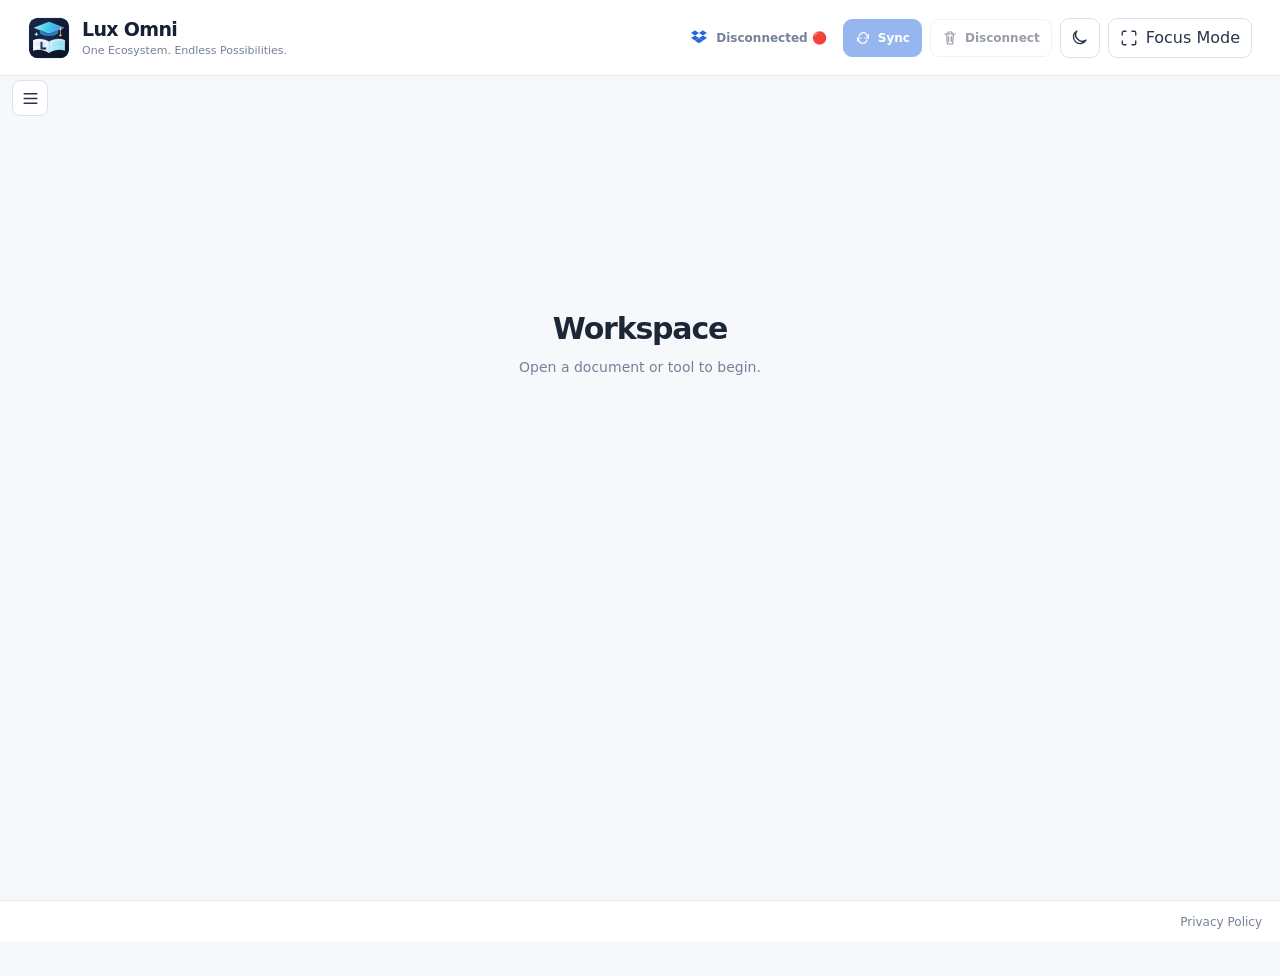
==== commit 992b8e83: "feat(branding): set Lux Omni slogan" ====
--- a/site/index.html
+++ b/site/index.html
@@ -46,7 +46,7 @@
         <!-- Create a span element styled with the brand-name class for its interface role. -->
         <span class="brand-name">Lux Omni<!-- Close the span element and mark the end of its content. --></span>
         <!-- Create a span element styled with the brand-slogan class for its interface role. -->
-        <span class="brand-slogan">Slogan placeholder — awaiting your wording<!-- Close the span element and mark the end of its content. --></span>
+        <span class="brand-slogan">One Ecosystem. Endless Possibilities.<!-- Close the span element and mark the end of its content. --></span>
       <!-- Close the span element and mark the end of its content. -->
       </span>
     <!-- Close the a element and mark the end of its content. -->
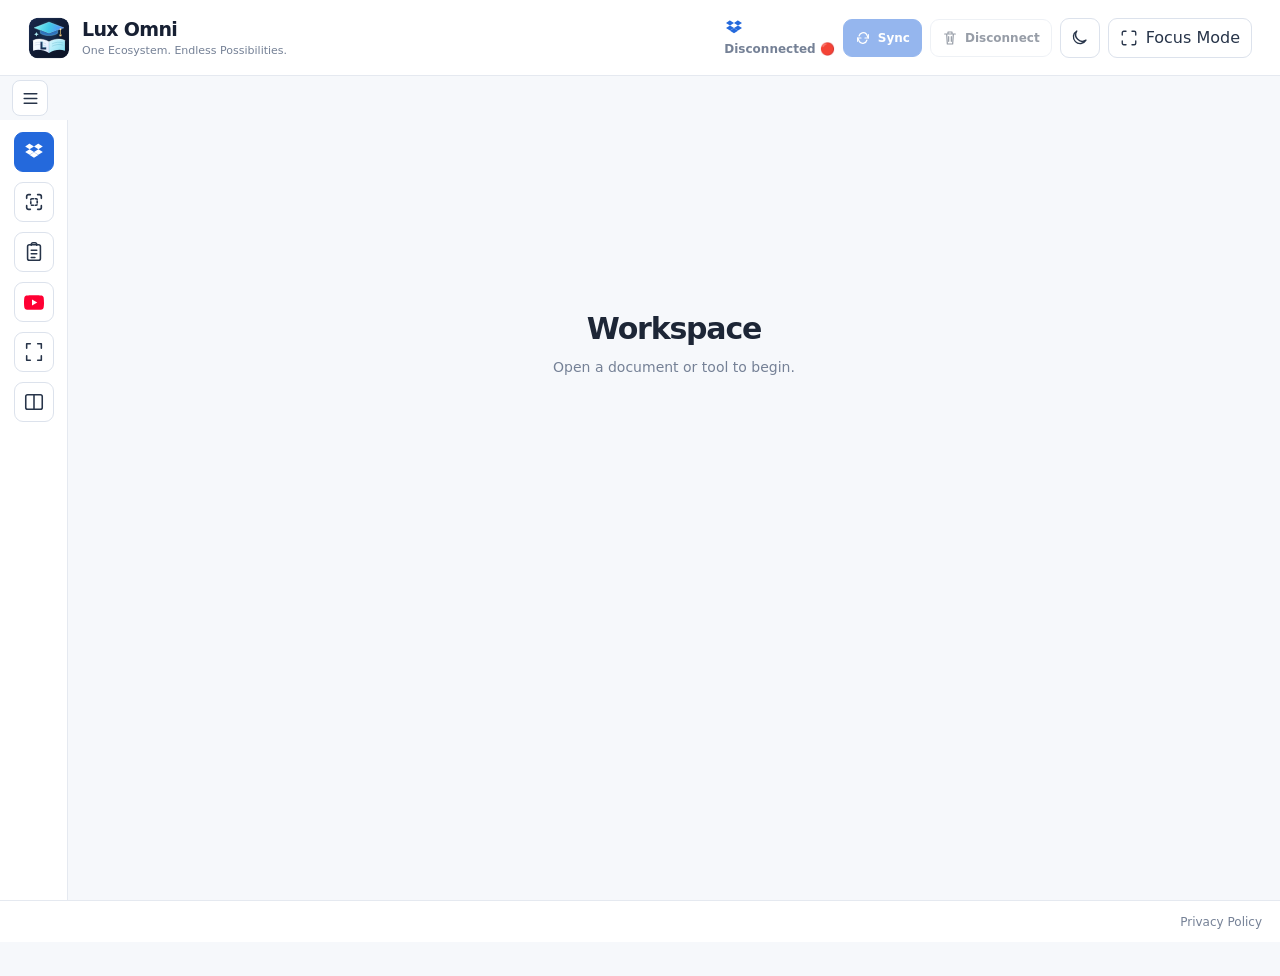
==== commit 7f95c3cb: "fix(html): mark Dropbox topbar as status-only" ====
--- a/site/index.html
+++ b/site/index.html
@@ -54,8 +54,8 @@
 
     <!-- Create a div element styled with the topbar-actions class for its interface role. -->
     <div class="topbar-actions">
-      <!-- Provide the top-bar control for connecting to Dropbox or opening its file browser. -->
-      <button id="dropbox-topbar-button" class="dropbox-topbar-button" type="button" aria-label="Dropbox disconnected" title="Open Dropbox">
+      <!-- Display the live Dropbox connection state without attaching an action to this region. -->
+      <div id="dropbox-topbar-status" class="dropbox-topbar-status" role="status" aria-live="polite" aria-label="Dropbox connection status: Disconnected" title="Dropbox connection status">
         <!-- Create a svg element styled with the dropbox-topbar-logo class for its interface role. -->
         <svg class="dropbox-topbar-logo" viewBox="0 0 24 24" aria-hidden="true">
           <!-- Draw one vector shape inside the SVG icon. -->
@@ -64,8 +64,8 @@
         </svg>
         <!-- Show whether the Dropbox service is connected. -->
         <span id="dropbox-status-indicator" class="dropbox-topbar-label" data-state="disconnected">Disconnected 🔴<!-- Close the span element and mark the end of its content. --></span>
-      <!-- Close the button element and mark the end of its content. -->
-      </button>
+      <!-- Close the div element and mark the end of its content. -->
+      </div>
       <!-- Let the user save available document edits back to Dropbox. -->
       <button id="dropbox-sync-button" class="dropbox-ui-action dropbox-ui-sync" type="button" title="Save current viewport edits to Dropbox" aria-label="Sync edits to Dropbox" disabled>
         <!-- Define a vector icon that stays crisp at different sizes. -->
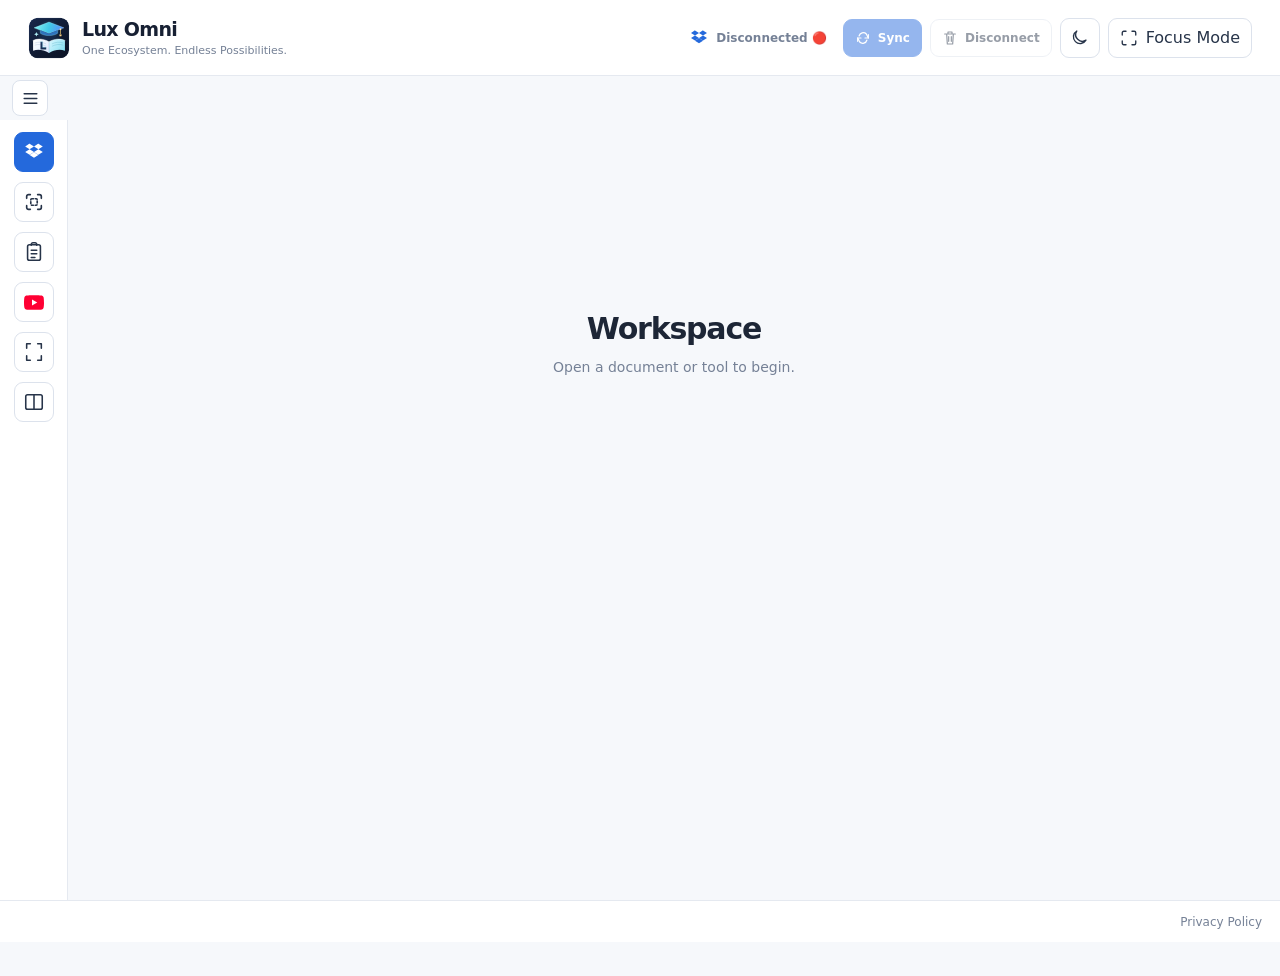
==== commit d991dca0: "revert(dropbox): restore pre-status-box-removal checkpoint" ====
--- a/site/index.html
+++ b/site/index.html
@@ -54,8 +54,8 @@
 
     <!-- Create a div element styled with the topbar-actions class for its interface role. -->
     <div class="topbar-actions">
-      <!-- Display the live Dropbox connection state without attaching an action to this region. -->
-      <div id="dropbox-topbar-status" class="dropbox-topbar-status" role="status" aria-live="polite" aria-label="Dropbox connection status: Disconnected" title="Dropbox connection status">
+      <!-- Provide the top-bar control for connecting to Dropbox or opening its file browser. -->
+      <button id="dropbox-topbar-button" class="dropbox-topbar-button" type="button" aria-label="Dropbox disconnected" title="Open Dropbox">
         <!-- Create a svg element styled with the dropbox-topbar-logo class for its interface role. -->
         <svg class="dropbox-topbar-logo" viewBox="0 0 24 24" aria-hidden="true">
           <!-- Draw one vector shape inside the SVG icon. -->
@@ -64,8 +64,8 @@
         </svg>
         <!-- Show whether the Dropbox service is connected. -->
         <span id="dropbox-status-indicator" class="dropbox-topbar-label" data-state="disconnected">Disconnected 🔴<!-- Close the span element and mark the end of its content. --></span>
-      <!-- Close the div element and mark the end of its content. -->
-      </div>
+      <!-- Close the button element and mark the end of its content. -->
+      </button>
       <!-- Let the user save available document edits back to Dropbox. -->
       <button id="dropbox-sync-button" class="dropbox-ui-action dropbox-ui-sync" type="button" title="Save current viewport edits to Dropbox" aria-label="Sync edits to Dropbox" disabled>
         <!-- Define a vector icon that stays crisp at different sizes. -->
